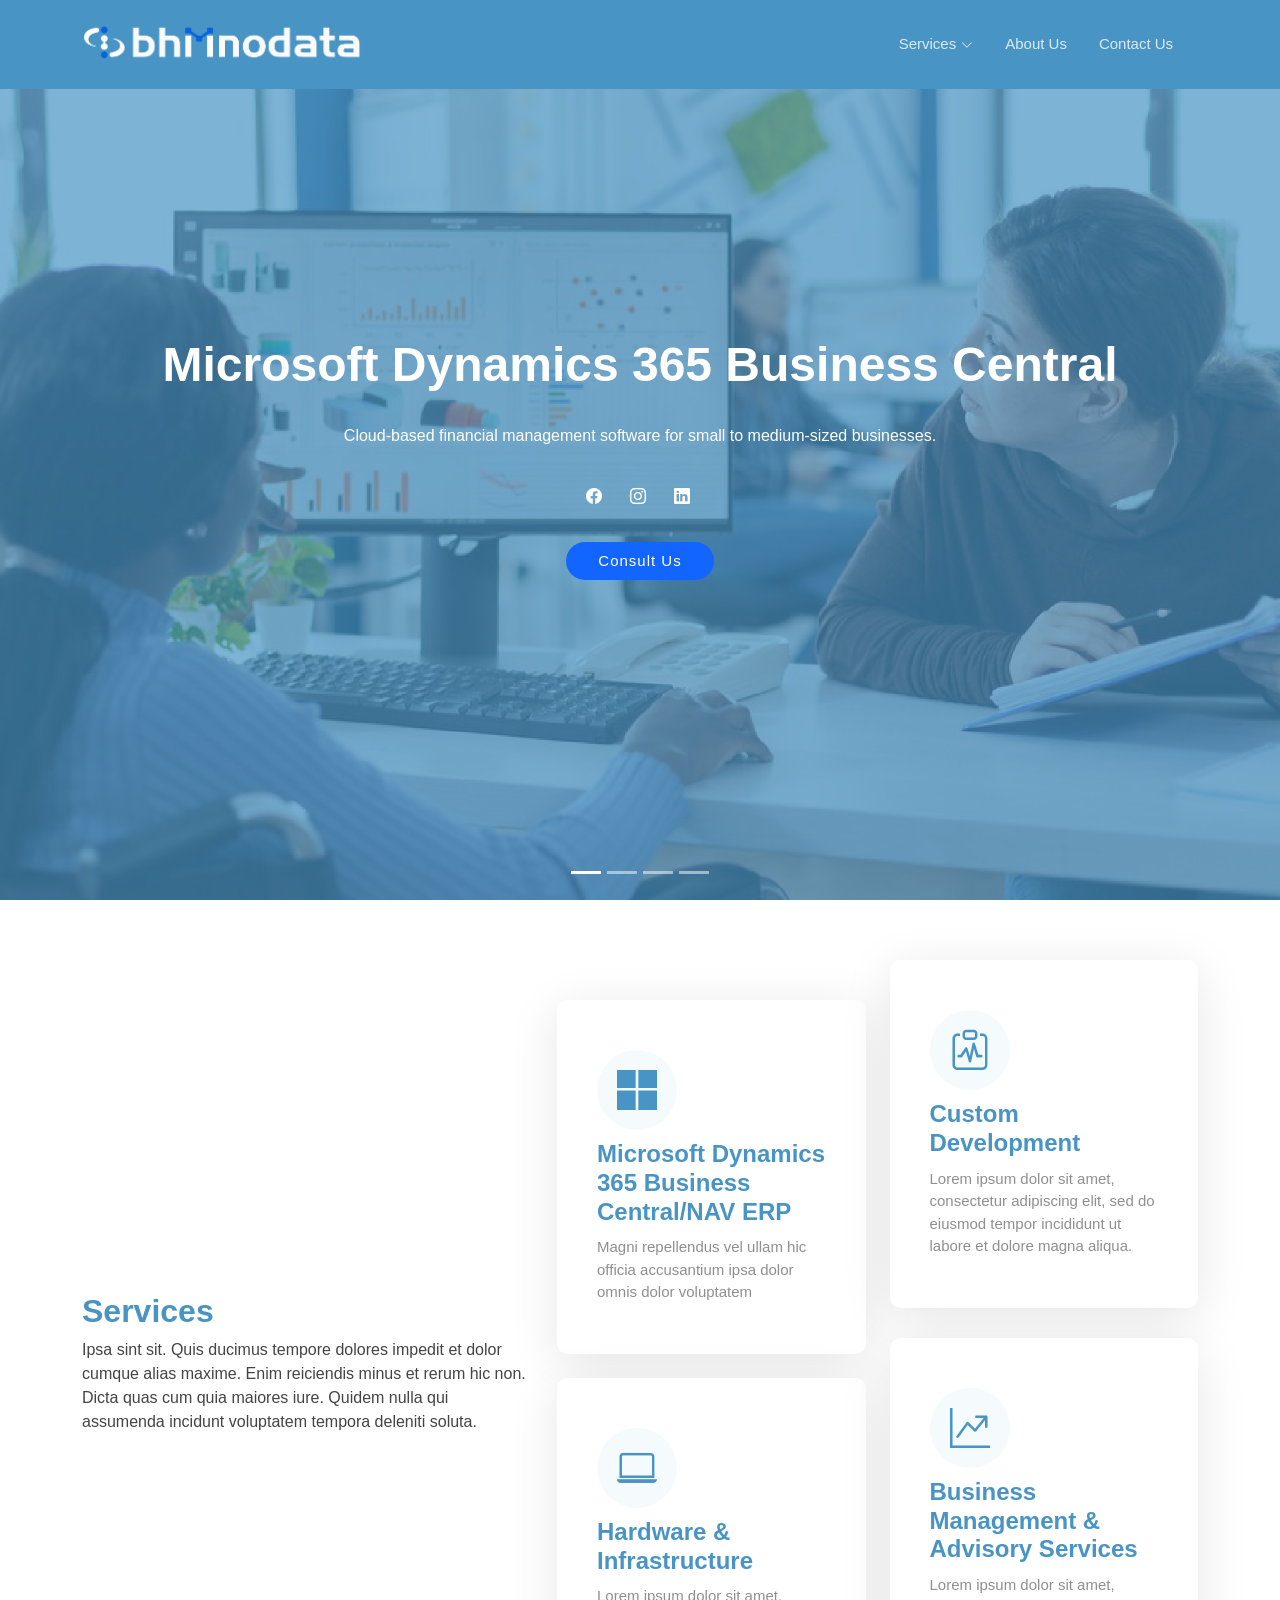
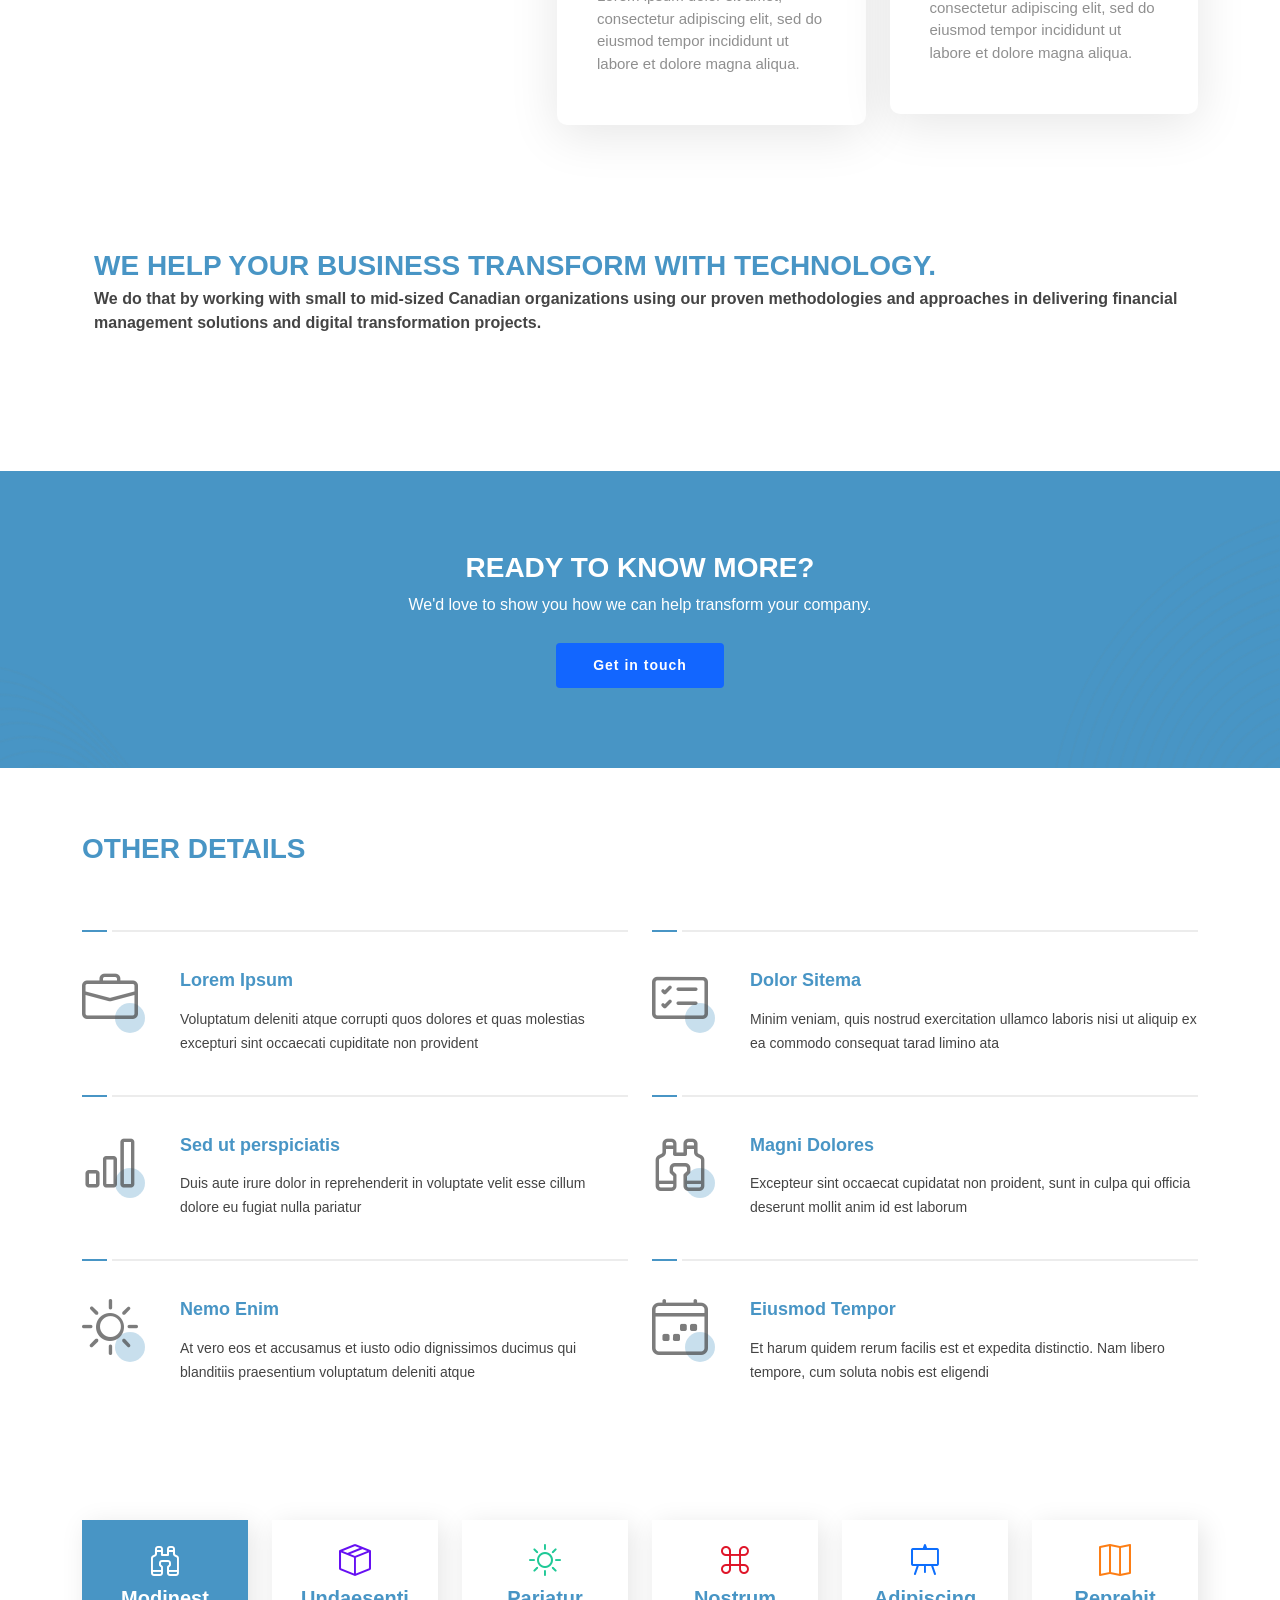
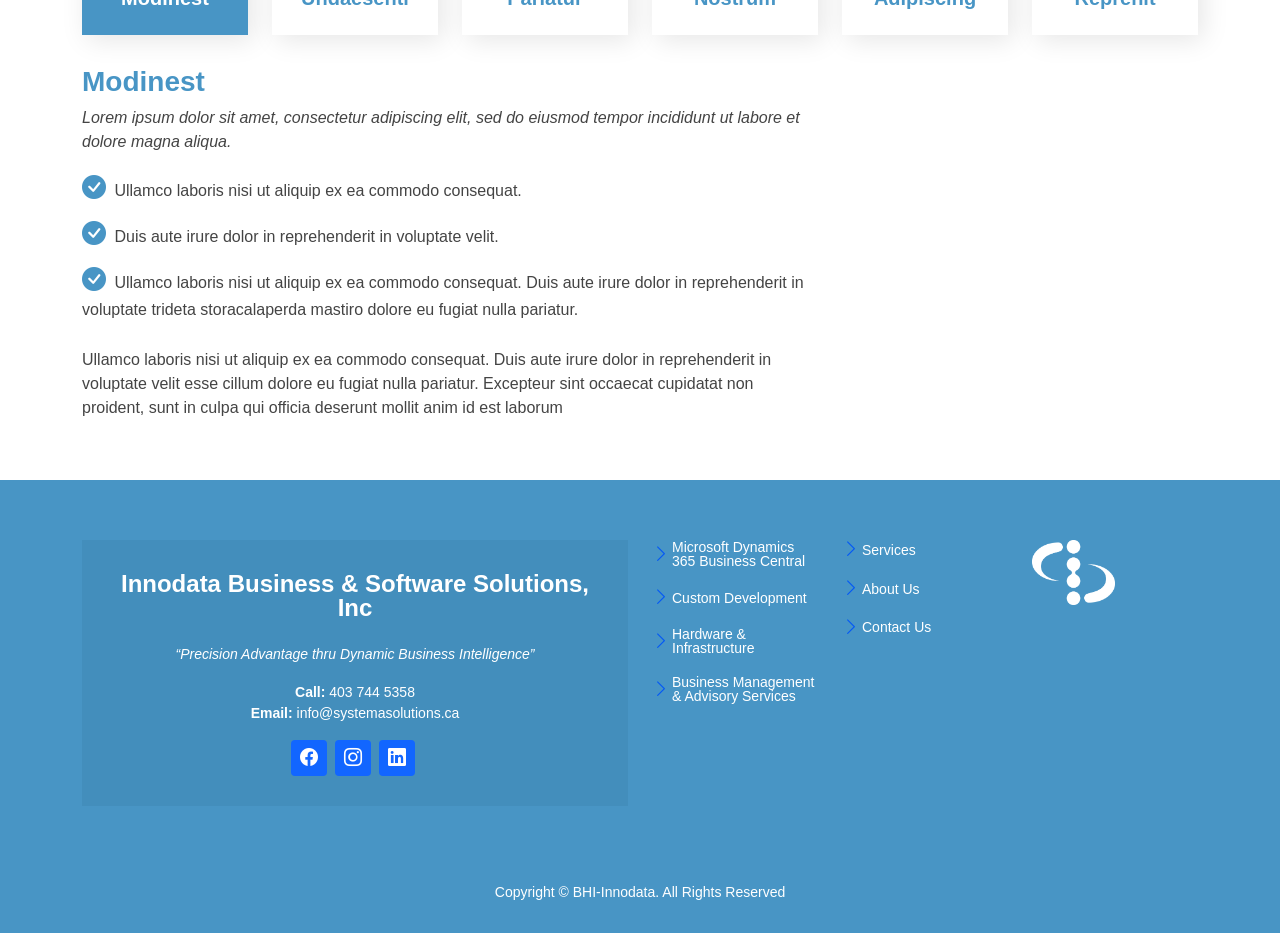
==== index.html @ 9b9768c5 "commit changes" ====
<!DOCTYPE html>
<html lang="en">

<head>
  <meta charset="utf-8" />
  <meta content="width=device-width, initial-scale=1.0" name="viewport" />
  <title>BHI-Innodata</title>
  <meta name="description" content="" />
  <meta name="keywords" content="" />
  <link href="assets/img/bhi-logo-only-HD.png" rel="icon" />
  <link href="assets/img/apple-touch-icon.png" rel="apple-touch-icon" />
  <link href="https://fonts.googleapis.com" rel="preconnect" />
  <link href="https://fonts.gstatic.com" rel="preconnect" crossorigin />
  <link
    href="https://fonts.googleapis.com/css2?family=Roboto:ital,wght@0,100;0,300;0,400;0,500;0,700;0,900;1,100;1,300;1,400;1,500;1,700;1,900&family=Poppins:ital,wght@0,100;0,200;0,300;0,400;0,500;0,600;0,700;0,800;0,900;1,100;1,200;1,300;1,400;1,500;1,600;1,700;1,800;1,900&family=Raleway:ital,wght@0,100;0,200;0,300;0,400;0,500;0,600;0,700;0,800;0,900;1,100;1,200;1,300;1,400;1,500;1,600;1,700;1,800;1,900&display=swap"
    rel="stylesheet" />
  <link href="assets/vendor/bootstrap/css/bootstrap.min.css" rel="stylesheet" />
  <link href="assets/vendor/bootstrap-icons/bootstrap-icons.css" rel="stylesheet" />
  <link href="assets/vendor/aos/aos.css" rel="stylesheet" />
  <link href="assets/vendor/glightbox/css/glightbox.min.css" rel="stylesheet" />
  <link href="assets/vendor/swiper/swiper-bundle.min.css" rel="stylesheet" />
  <link id="mainStylesheet" href="assets/css/mainv4.css?v1.0" rel="stylesheet" />
  <link href="assets/css/other.css?v1.0" rel="stylesheet" />
</head>

<body class="index-page">
  <header id="header" class="header d-flex align-items-center fixed-top">
    <div class="container-fluid container-xl position-relative d-flex align-items-center justify-content-between">
      <a href="index.html" class="logo d-flex align-items-center">
        <!-- Uncomment the line below if you also wish to use an image logo -->
        <img id="mainLogo" src="assets/img/bhi-logoHDv1.1.png" alt="" width="35%" /> </a>
      <nav id="navmenu" class="navmenu">
        <ul>
          <li class="dropdown">
            <a href="#"><span>Services</span>
              <i class="bi bi-chevron-down toggle-dropdown"></i></a>
            <ul>
              <li>
                <a href="mdbc.html">Microsoft Dynamics 365 Business Central/NAV ERP</a>
              </li>
              <li><a href="cd.html">Custom Development</a></li>
              <li><a href="hi.html">Hardware & Infrastructure</a></li>
              <li>
                <a href="bmas.html">Business Management & Advisory Services</a>
              </li>
            </ul>
          </li>

          <li>
            <a class="nav-link nav-text" href="aboutus.html">About Us</a>
          </li>
          <li>
            <a class="nav-link nav-text" href="contactus.html">Contact Us</a>
          </li>


          <select id="versionLogo" style="margin-top: 10px;" class="d-none">
            <option value="v1">v1</option>
            <option value="v2">v2</option>
            <option value="v3">v3</option>
            <option value="v4">v4</option>
          </select>&nbsp;&nbsp;

          <ul id="switcher" class="d-none">
            <li id="" class="1">1</li>
            <li id="" class="2">2</li>
            <li id="" class="3">3</li>
            <li id="" class="4">4</li>
          </ul>


        </ul>
        <i class="mobile-nav-toggle d-xl-none bi bi-list"></i>
      </nav>
    </div>
  </header>

  <main class="main">

    <section id="hero" class="hero section dark-background">

      <div id="hero-carousel" class="carousel slide carousel-fade" data-bs-ride="carousel" data-bs-pause="false"
        data-bs-interval="3000">

        <div class="carousel-item active">
          <img src="assets/img/hero-carousel/hero-carousel-1.jpg" alt="">
          <div class="carousel-container">
            <h2>Microsoft Dynamics 365 Business Central</h2>
            <p> Cloud-based financial management software for small to medium-sized businesses.</p>
            <div class="social-links mb-3 mt-3">
              <a href="#" class="facebook"><i class="bi bi-facebook"></i></a>
              <a href="#" class="instagram"><i class="bi bi-instagram"></i></a>
              <a href="#" class="linkedin"><i class="bi bi-linkedin"></i></a>
            </div>
            <a href="contactus.html?subject=Microsoft Dynamics 365 Business Central" class="btn-get-started">Consult
              Us</a>
          </div>
        </div><!-- End Carousel Item -->

        <div class="carousel-item">
          <img src="assets/img/hero-carousel/hero-carousel-2.jpg" alt="">
          <div class="carousel-container">
            <h2>Custom Development</h2>
            <p>Voluptatum deleniti atque corrupti quos dolores et quas molestias excepturi sint
              occaecati cupiditate non provident</p>
            <div class="social-links mb-3 mt-3">
              <a href="#" class="facebook"><i class="bi bi-facebook"></i></a>
              <a href="#" class="instagram"><i class="bi bi-instagram"></i></a>
              <a href="#" class="linkedin"><i class="bi bi-linkedin"></i></a>
            </div>
            <a href="contactus.html?subject=Custom Development" class="btn-get-started">Consult
              Us</a>
          </div>
        </div><!-- End Carousel Item -->

        <div class="carousel-item ">
          <img src="assets/img/hero-carousel/hero-carousel-3.jpg" alt="">
          <div class="carousel-container">
            <h2>Hardware & Infrastructure</h2>
            <p>Voluptatum deleniti atque corrupti quos dolores et quas molestias excepturi sint
              occaecati cupiditate non provident</p>
            <div class="social-links mb-3 mt-3">
              <a href="#" class="facebook"><i class="bi bi-facebook"></i></a>
              <a href="#" class="instagram"><i class="bi bi-instagram"></i></a>
              <a href="#" class="linkedin"><i class="bi bi-linkedin"></i></a>
            </div>
            <a href="contactus.html?subject=Hardware and Infrastructure" class="btn-get-started">Consult
              Us</a>
          </div>
        </div><!-- End Carousel Item -->


        <div class="carousel-item">
          <img src="assets/img/hero-carousel/hero-carousel-4.jpg" alt="">
          <div class="carousel-container">
            <h2>Business Management & Advisory Services</h2>
            <p>Voluptatum deleniti atque corrupti quos dolores et quas molestias excepturi sint
              occaecati cupiditate non provident</p>
            <div class="social-links mb-3 mt-3">
              <a href="#" class="facebook"><i class="bi bi-facebook"></i></a>
              <a href="#" class="instagram"><i class="bi bi-instagram"></i></a>
              <a href="#" class="linkedin"><i class="bi bi-linkedin"></i></a>
            </div>
            <a href="contactus.html?subject=Business Management and Advisory Services" class="btn-get-started">Consult
              Us</a>
          </div>
        </div><!-- End Carousel Item -->


        <ol class="carousel-indicators"></ol>

      </div>

    </section>

    <!-- About Section -->
    <section id="about" class="about section">
      <div class="container" data-aos="fade-up" data-aos-delay="100">
        <div class="row align-items-xl-center gy-5">
          <div class="col-xl-5 content">
            <h2>Services</h2>
            <p>
              Ipsa sint sit. Quis ducimus tempore dolores impedit et dolor
              cumque alias maxime. Enim reiciendis minus et rerum hic non.
              Dicta quas cum quia maiores iure. Quidem nulla qui assumenda
              incidunt voluptatem tempora deleniti soluta.
            </p>
          </div>

          <div class="col-xl-7">
            <div class="row gy-4 icon-boxes">
              <div class="col-md-6 icon-b-h" data-aos="fade-up" data-aos-delay="200">
                <a href="mdbc.html" style="cursor: pointer;">
                  <div class="icon-box">
                    <i class="bi bi-microsoft"></i>
                    <h3>Microsoft Dynamics 365 Business Central/NAV ERP</h3>
                    <p>
                      Magni repellendus vel ullam hic officia accusantium ipsa
                      dolor omnis dolor voluptatem
                    </p>
                  </div>
                </a>
              </div>
              <!-- End Icon Box -->

              <div class="col-md-6" data-aos="fade-up" data-aos-delay="300">
                <a href="cd.html" style="cursor: pointer">
                  <div class="icon-box">
                    <i class="bi bi-clipboard-pulse"></i>
                    <h3>Custom Development</h3>
                    <p>
                      Lorem ipsum dolor sit amet, consectetur adipiscing elit,
                      sed do eiusmod tempor incididunt ut labore et dolore
                      magna aliqua.
                    </p>
                  </div>
                </a>
              </div>
              <!-- End Icon Box -->

              <div class="col-md-6" data-aos="fade-up" data-aos-delay="400">
                <a href="hi.html" style="cursor: pointer">
                  <div class="icon-box">
                    <i class="bi bi-laptop"></i>
                    <h3>Hardware & Infrastructure</h3>
                    <p>
                      Lorem ipsum dolor sit amet, consectetur adipiscing elit,
                      sed do eiusmod tempor incididunt ut labore et dolore
                      magna aliqua.
                    </p>
                  </div>
                </a>
              </div>
              <!-- End Icon Box -->

              <div class="col-md-6" data-aos="fade-up" data-aos-delay="500">
                <a href="bmas.html" style="cursor: pointer;background-color: red !important;">
                  <div class="icon-box">
                    <i class="bi bi-graph-up-arrow"></i>
                    <h3>Business Management & Advisory Services</h3>
                    <p>
                      Lorem ipsum dolor sit amet, consectetur adipiscing elit,
                      sed do eiusmod tempor incididunt ut labore et dolore
                      magna aliqua.
                    </p>
                  </div>
                </a>
              </div>
              <!-- End Icon Box -->
            </div>
          </div>
        </div>
      </div>
    </section>
    <!-- /About Section -->

    <section id="services" class="services">
      <div class="container" data-aos="fade-up">
        <div class="container section-title" data-aos="fade-up">
          <div>
            <span class="description-title">WE HELP YOUR BUSINESS TRANSFORM WITH TECHNOLOGY.</span>
          </div>
          <p>
            We do that by working with small to mid-sized Canadian
            organizations using our proven methodologies and approaches in
            delivering financial management solutions and digital
            transformation projects.
          </p>
        </div>

      </div>
    </section>

    <!-- Details Section -->
    <section id="details" class="details section d-none">
      <!-- Section Title -->
      <div class="container section-title" data-aos="fade-up">
        <h2>Details</h2>
        <div>
          <span>Check Our</span>
          <span class="description-title">Details</span>
        </div>
      </div>
      <!-- End Section Title -->

      <div class="container">
        <div class="row gy-4 align-items-center features-item">
          <div class="col-md-5 d-flex align-items-center" data-aos="zoom-out" data-aos-delay="100">
            <img src="assets/img/details-1.png" class="img-fluid" alt="" />
          </div>
          <div class="col-md-7" data-aos="fade-up" data-aos-delay="100">
            <h3>
              Voluptatem dignissimos provident quasi corporis voluptates sit
              assumenda.
            </h3>
            <p class="fst-italic">
              Lorem ipsum dolor sit amet, consectetur adipiscing elit, sed do
              eiusmod tempor incididunt ut labore et dolore magna aliqua.
            </p>
            <ul>
              <li>
                <i class="bi bi-check"></i><span>
                  Ullamco laboris nisi ut aliquip ex ea commodo
                  consequat.</span>
              </li>
              <li>
                <i class="bi bi-check"></i>
                <span>Duis aute irure dolor in reprehenderit in voluptate
                  velit.</span>
              </li>
              <li>
                <i class="bi bi-check"></i>
                <span>Ullam est qui quos consequatur eos accusamus.</span>
              </li>
            </ul>
          </div>
        </div>
        <!-- Features Item -->

        <div class="row gy-4 align-items-center features-item">
          <div class="col-md-5 order-1 order-md-2 d-flex align-items-center" data-aos="zoom-out" data-aos-delay="200">
            <img src="assets/img/details-2.png" class="img-fluid" alt="" />
          </div>
          <div class="col-md-7 order-2 order-md-1" data-aos="fade-up" data-aos-delay="200">
            <h3>Corporis temporibus maiores provident</h3>
            <p class="fst-italic">
              Lorem ipsum dolor sit amet, consectetur adipiscing elit, sed do
              eiusmod tempor incididunt ut labore et dolore magna aliqua.
            </p>
            <p>
              Ullamco laboris nisi ut aliquip ex ea commodo consequat. Duis
              aute irure dolor in reprehenderit in voluptate velit esse cillum
              dolore eu fugiat nulla pariatur. Excepteur sint occaecat
              cupidatat non proident, sunt in culpa qui officia deserunt
              mollit anim id est laborum
            </p>
          </div>
        </div>
        <!-- Features Item -->

        <div class="row gy-4 align-items-center features-item">
          <div class="col-md-5 d-flex align-items-center" data-aos="zoom-out">
            <img src="assets/img/details-3.png" class="img-fluid" alt="" />
          </div>
          <div class="col-md-7" data-aos="fade-up">
            <h3>
              Sunt consequatur ad ut est nulla consectetur reiciendis animi
              voluptas
            </h3>
            <p>
              Cupiditate placeat cupiditate placeat est ipsam culpa. Delectus
              quia minima quod. Sunt saepe odit aut quia voluptatem hic
              voluptas dolor doloremque.
            </p>
            <ul>
              <li>
                <i class="bi bi-check"></i>
                <span>Ullamco laboris nisi ut aliquip ex ea commodo
                  consequat.</span>
              </li>
              <li>
                <i class="bi bi-check"></i><span>
                  Duis aute irure dolor in reprehenderit in voluptate
                  velit.</span>
              </li>
              <li>
                <i class="bi bi-check"></i>
                <span>Facilis ut et voluptatem aperiam. Autem soluta ad
                  fugiat</span>.
              </li>
            </ul>
          </div>
        </div>
        <!-- Features Item -->

        <div class="row gy-4 align-items-center features-item">
          <div class="col-md-5 order-1 order-md-2 d-flex align-items-center" data-aos="zoom-out">
            <img src="assets/img/details-4.png" class="img-fluid" alt="" />
          </div>
          <div class="col-md-7 order-2 order-md-1" data-aos="fade-up">
            <h3>
              Quas et necessitatibus eaque impedit ipsum animi consequatur
              incidunt in
            </h3>
            <p class="fst-italic">
              Lorem ipsum dolor sit amet, consectetur adipiscing elit, sed do
              eiusmod tempor incididunt ut labore et dolore magna aliqua.
            </p>
            <p>
              Ullamco laboris nisi ut aliquip ex ea commodo consequat. Duis
              aute irure dolor in reprehenderit in voluptate velit esse cillum
              dolore eu fugiat nulla pariatur. Excepteur sint occaecat
              cupidatat non proident, sunt in culpa qui officia deserunt
              mollit anim id est laborum
            </p>
          </div>
        </div>
        <!-- Features Item -->
      </div>
    </section>
    <!-- /Details Section -->

    <section id="cta" class="cta">
      <div class="container cta-bg" data-aos="zoom-in">
        <div class="text-center">
          <h3>READY TO KNOW MORE?</h3>
          <p>We'd love to show you how we can help transform your company.</p>
          <a class="cta-btn" href="#">Get in touch</a>
        </div>
      </div>
    </section>

    <!-- Services Section -->
    <section id="services" class="services section">

      <div class="container section-title" data-aos="fade-up">
        <div>
          <span class="description-title">Other Details</span>
        </div>
      </div>

      <div class="container">

        <div class="row gy-4">

          <div class="col-lg-6 " data-aos="fade-up" data-aos-delay="100">
            <div class="service-item d-flex">
              <div class="icon flex-shrink-0"><i class="bi bi-briefcase"></i></div>
              <div>
                <h4 class="title"><a href="services-details.html" class="stretched-link">Lorem Ipsum</a></h4>
                <p class="description">Voluptatum deleniti atque corrupti quos dolores et quas molestias excepturi sint
                  occaecati cupiditate non provident</p>
              </div>
            </div>
          </div>
          <!-- End Service Item -->

          <div class="col-lg-6 " data-aos="fade-up" data-aos-delay="200">
            <div class="service-item d-flex">
              <div class="icon flex-shrink-0"><i class="bi bi-card-checklist"></i></div>
              <div>
                <h4 class="title"><a href="services-details.html" class="stretched-link">Dolor Sitema</a></h4>
                <p class="description">Minim veniam, quis nostrud exercitation ullamco laboris nisi ut aliquip ex ea
                  commodo consequat tarad limino ata</p>
              </div>
            </div>
          </div><!-- End Service Item -->

          <div class="col-lg-6 " data-aos="fade-up" data-aos-delay="300">
            <div class="service-item d-flex">
              <div class="icon flex-shrink-0"><i class="bi bi-bar-chart"></i></div>
              <div>
                <h4 class="title"><a href="services-details.html" class="stretched-link">Sed ut perspiciatis</a></h4>
                <p class="description">Duis aute irure dolor in reprehenderit in voluptate velit esse cillum dolore eu
                  fugiat nulla pariatur</p>
              </div>
            </div>
          </div><!-- End Service Item -->

          <div class="col-lg-6 " data-aos="fade-up" data-aos-delay="400">
            <div class="service-item d-flex">
              <div class="icon flex-shrink-0"><i class="bi bi-binoculars"></i></div>
              <div>
                <h4 class="title"><a href="services-details.html" class="stretched-link">Magni Dolores</a></h4>
                <p class="description">Excepteur sint occaecat cupidatat non proident, sunt in culpa qui officia
                  deserunt mollit anim id est laborum</p>
              </div>
            </div>
          </div><!-- End Service Item -->

          <div class="col-lg-6 " data-aos="fade-up" data-aos-delay="500">
            <div class="service-item d-flex">
              <div class="icon flex-shrink-0"><i class="bi bi-brightness-high"></i></div>
              <div>
                <h4 class="title"><a href="services-details.html" class="stretched-link">Nemo Enim</a></h4>
                <p class="description">At vero eos et accusamus et iusto odio dignissimos ducimus qui blanditiis
                  praesentium voluptatum deleniti atque</p>
              </div>
            </div>
          </div><!-- End Service Item -->

          <div class="col-lg-6 " data-aos="fade-up" data-aos-delay="600">
            <div class="service-item d-flex">
              <div class="icon flex-shrink-0"><i class="bi bi-calendar4-week"></i></div>
              <div>
                <h4 class="title"><a href="services-details.html" class="stretched-link">Eiusmod Tempor</a></h4>
                <p class="description">Et harum quidem rerum facilis est et expedita distinctio. Nam libero tempore, cum
                  soluta nobis est eligendi</p>
              </div>
            </div>
          </div><!-- End Service Item -->

        </div>

      </div>

    </section><!-- /Services Section -->

    <section id="features" class="features section">

      <div class="container" data-aos="fade-up">

        <ul class="nav nav-tabs row gy-4 d-flex">

          <li class="nav-item col-6 col-md-4 col-lg-2">
            <a class="nav-link active show" data-bs-toggle="tab" data-bs-target="#features-tab-1">
              <i class="bi bi-binoculars" style="color: #0dcaf0;"></i>
              <h4>Modinest</h4>
            </a>
          </li><!-- End Tab 1 Nav -->

          <li class="nav-item col-6 col-md-4 col-lg-2">
            <a class="nav-link" data-bs-toggle="tab" data-bs-target="#features-tab-2">
              <i class="bi bi-box-seam" style="color: #6610f2;"></i>
              <h4>Undaesenti</h4>
            </a>
          </li><!-- End Tab 2 Nav -->

          <li class="nav-item col-6 col-md-4 col-lg-2">
            <a class="nav-link" data-bs-toggle="tab" data-bs-target="#features-tab-3">
              <i class="bi bi-brightness-high" style="color: #20c997;"></i>
              <h4>Pariatur</h4>
            </a>
          </li><!-- End Tab 3 Nav -->

          <li class="nav-item col-6 col-md-4 col-lg-2">
            <a class="nav-link" data-bs-toggle="tab" data-bs-target="#features-tab-4">
              <i class="bi bi-command" style="color: #df1529;"></i>
              <h4>Nostrum</h4>
            </a>
          </li><!-- End Tab 4 Nav -->

          <li class="nav-item col-6 col-md-4 col-lg-2">
            <a class="nav-link" data-bs-toggle="tab" data-bs-target="#features-tab-5">
              <i class="bi bi-easel" style="color: #0d6efd;"></i>
              <h4>Adipiscing</h4>
            </a>
          </li><!-- End Tab 5 Nav -->

          <li class="nav-item col-6 col-md-4 col-lg-2">
            <a class="nav-link" data-bs-toggle="tab" data-bs-target="#features-tab-6">
              <i class="bi bi-map" style="color: #fd7e14;"></i>
              <h4>Reprehit</h4>
            </a>
          </li><!-- End Tab 6 Nav -->

        </ul>

        <div class="tab-content">

          <div class="tab-pane fade active show" id="features-tab-1">
            <div class="row gy-4">
              <div class="col-lg-8 order-2 order-lg-1" data-aos="fade-up" data-aos-delay="100">
                <h3>Modinest</h3>
                <p class="fst-italic">
                  Lorem ipsum dolor sit amet, consectetur adipiscing elit, sed do eiusmod tempor incididunt ut labore et
                  dolore
                  magna aliqua.
                </p>
                <ul>
                  <li><i class="bi bi-check-circle-fill"></i> Ullamco laboris nisi ut aliquip ex ea commodo consequat.
                  </li>
                  <li><i class="bi bi-check-circle-fill"></i> Duis aute irure dolor in reprehenderit in voluptate velit.
                  </li>
                  <li><i class="bi bi-check-circle-fill"></i> Ullamco laboris nisi ut aliquip ex ea commodo consequat.
                    Duis aute irure dolor in reprehenderit in voluptate trideta storacalaperda mastiro dolore eu fugiat
                    nulla pariatur.</li>
                </ul>
                <p>
                  Ullamco laboris nisi ut aliquip ex ea commodo consequat. Duis aute irure dolor in reprehenderit in
                  voluptate
                  velit esse cillum dolore eu fugiat nulla pariatur. Excepteur sint occaecat cupidatat non proident,
                  sunt in
                  culpa qui officia deserunt mollit anim id est laborum
                </p>
              </div>
              <div class="col-lg-4 order-1 order-lg-2 text-center" data-aos="fade-up" data-aos-delay="200">
                <img src="assets/img/features-1.svg" alt="" class="img-fluid">
              </div>
            </div>
          </div><!-- End Tab Content 1 -->

          <div class="tab-pane fade" id="features-tab-2">
            <div class="row gy-4">
              <div class="col-lg-8 order-2 order-lg-1">
                <h3>Undaesenti</h3>
                <p>
                  Ullamco laboris nisi ut aliquip ex ea commodo consequat. Duis aute irure dolor in reprehenderit in
                  voluptate
                  velit esse cillum dolore eu fugiat nulla pariatur. Excepteur sint occaecat cupidatat non proident,
                  sunt in
                  culpa qui officia deserunt mollit anim id est laborum
                </p>
                <p class="fst-italic">
                  Lorem ipsum dolor sit amet, consectetur adipiscing elit, sed do eiusmod tempor incididunt ut labore et
                  dolore
                  magna aliqua.
                </p>
                <ul>
                  <li><i class="bi bi-check-circle-fill"></i> Ullamco laboris nisi ut aliquip ex ea commodo consequat.
                  </li>
                  <li><i class="bi bi-check-circle-fill"></i> Duis aute irure dolor in reprehenderit in voluptate velit.
                  </li>
                  <li><i class="bi bi-check-circle-fill"></i> Provident mollitia neque rerum asperiores dolores quos qui
                    a. Ipsum neque dolor voluptate nisi sed.</li>
                  <li><i class="bi bi-check-circle-fill"></i> Ullamco laboris nisi ut aliquip ex ea commodo consequat.
                    Duis aute irure dolor in reprehenderit in voluptate trideta storacalaperda mastiro dolore eu fugiat
                    nulla pariatur.</li>
                </ul>
              </div>
              <div class="col-lg-4 order-1 order-lg-2 text-center">
                <img src="assets/img/features-2.svg" alt="" class="img-fluid">
              </div>
            </div>
          </div><!-- End Tab Content 2 -->

          <div class="tab-pane fade" id="features-tab-3">
            <div class="row gy-4">
              <div class="col-lg-8 order-2 order-lg-1">
                <h3>Pariatur</h3>
                <p>
                  Ullamco laboris nisi ut aliquip ex ea commodo consequat. Duis aute irure dolor in reprehenderit in
                  voluptate
                  velit esse cillum dolore eu fugiat nulla pariatur. Excepteur sint occaecat cupidatat non proident,
                  sunt in
                  culpa qui officia deserunt mollit anim id est laborum
                </p>
                <ul>
                  <li><i class="bi bi-check-circle-fill"></i> Ullamco laboris nisi ut aliquip ex ea commodo consequat.
                  </li>
                  <li><i class="bi bi-check-circle-fill"></i> Duis aute irure dolor in reprehenderit in voluptate velit.
                  </li>
                  <li><i class="bi bi-check-circle-fill"></i> Provident mollitia neque rerum asperiores dolores quos qui
                    a. Ipsum neque dolor voluptate nisi sed.</li>
                </ul>
                <p class="fst-italic">
                  Lorem ipsum dolor sit amet, consectetur adipiscing elit, sed do eiusmod tempor incididunt ut labore et
                  dolore
                  magna aliqua.
                </p>
              </div>
              <div class="col-lg-4 order-1 order-lg-2 text-center">
                <img src="assets/img/features-3.svg" alt="" class="img-fluid">
              </div>
            </div>
          </div><!-- End Tab Content 3 -->

          <div class="tab-pane fade" id="features-tab-4">
            <div class="row gy-4">
              <div class="col-lg-8 order-2 order-lg-1">
                <h3>Nostrum</h3>
                <p>
                  Ullamco laboris nisi ut aliquip ex ea commodo consequat. Duis aute irure dolor in reprehenderit in
                  voluptate
                  velit esse cillum dolore eu fugiat nulla pariatur. Excepteur sint occaecat cupidatat non proident,
                  sunt in
                  culpa qui officia deserunt mollit anim id est laborum
                </p>
                <p class="fst-italic">
                  Lorem ipsum dolor sit amet, consectetur adipiscing elit, sed do eiusmod tempor incididunt ut labore et
                  dolore
                  magna aliqua.
                </p>
                <ul>
                  <li><i class="bi bi-check-circle-fill"></i> Ullamco laboris nisi ut aliquip ex ea commodo consequat.
                  </li>
                  <li><i class="bi bi-check-circle-fill"></i> Duis aute irure dolor in reprehenderit in voluptate velit.
                  </li>
                  <li><i class="bi bi-check-circle-fill"></i> Ullamco laboris nisi ut aliquip ex ea commodo consequat.
                    Duis aute irure dolor in reprehenderit in voluptate trideta storacalaperda mastiro dolore eu fugiat
                    nulla pariatur.</li>
                </ul>
              </div>
              <div class="col-lg-4 order-1 order-lg-2 text-center">
                <img src="assets/img/features-4.svg" alt="" class="img-fluid">
              </div>
            </div>
          </div><!-- End Tab Content 4 -->

          <div class="tab-pane fade" id="features-tab-5">
            <div class="row gy-4">
              <div class="col-lg-8 order-2 order-lg-1">
                <h3>Adipiscing</h3>
                <p>
                  Ullamco laboris nisi ut aliquip ex ea commodo consequat. Duis aute irure dolor in reprehenderit in
                  voluptate
                  velit esse cillum dolore eu fugiat nulla pariatur. Excepteur sint occaecat cupidatat non proident,
                  sunt in
                  culpa qui officia deserunt mollit anim id est laborum
                </p>
                <p class="fst-italic">
                  Lorem ipsum dolor sit amet, consectetur adipiscing elit, sed do eiusmod tempor incididunt ut labore et
                  dolore
                  magna aliqua.
                </p>
                <ul>
                  <li><i class="bi bi-check-circle-fill"></i> Ullamco laboris nisi ut aliquip ex ea commodo consequat.
                  </li>
                  <li><i class="bi bi-check-circle-fill"></i> Duis aute irure dolor in reprehenderit in voluptate velit.
                  </li>
                  <li><i class="bi bi-check-circle-fill"></i> Ullamco laboris nisi ut aliquip ex ea commodo consequat.
                    Duis aute irure dolor in reprehenderit in voluptate trideta storacalaperda mastiro dolore eu fugiat
                    nulla pariatur.</li>
                </ul>
              </div>
              <div class="col-lg-4 order-1 order-lg-2 text-center">
                <img src="assets/img/features-5.svg" alt="" class="img-fluid">
              </div>
            </div>
          </div><!-- End Tab Content 5 -->

          <div class="tab-pane fade" id="features-tab-6">
            <div class="row gy-4">
              <div class="col-lg-8 order-2 order-lg-1">
                <h3>Reprehit</h3>
                <p>
                  Ullamco laboris nisi ut aliquip ex ea commodo consequat. Duis aute irure dolor in reprehenderit in
                  voluptate
                  velit esse cillum dolore eu fugiat nulla pariatur. Excepteur sint occaecat cupidatat non proident,
                  sunt in
                  culpa qui officia deserunt mollit anim id est laborum
                </p>
                <p class="fst-italic">
                  Lorem ipsum dolor sit amet, consectetur adipiscing elit, sed do eiusmod tempor incididunt ut labore et
                  dolore
                  magna aliqua.
                </p>
                <ul>
                  <li><i class="bi bi-check-circle-fill"></i> Ullamco laboris nisi ut aliquip ex ea commodo consequat.
                  </li>
                  <li><i class="bi bi-check-circle-fill"></i> Duis aute irure dolor in reprehenderit in voluptate velit.
                  </li>
                  <li><i class="bi bi-check-circle-fill"></i> Ullamco laboris nisi ut aliquip ex ea commodo consequat.
                    Duis aute irure dolor in reprehenderit in voluptate trideta storacalaperda mastiro dolore eu fugiat
                    nulla pariatur.</li>
                </ul>
              </div>
              <div class="col-lg-4 order-1 order-lg-2 text-center">
                <img src="assets/img/features-6.svg" alt="" class="img-fluid">
              </div>
            </div>
          </div><!-- End Tab Content 6 -->

        </div>

      </div>

    </section>
  </main>
  <footer id="footer" class="footer dark-background">
    <div class="footer-top">
      <div class="container">
        <div class="row">

          <div class="col-lg-6 col-md-6">
            <div class="footer-info">
              <h3>Innodata Business & Software Solutions, Inc</h3>
              <p class="pb-3"><em>“Precision Advantage thru Dynamic Business Intelligence”</em></p>
              <!-- <p>
                  A108 Adam Street <br>
                  NY 535022, USA<br><br> -->
              <strong>Call:</strong> 403 744 5358<br>
              <strong>Email:</strong> info@systemasolutions.ca<br>
              </p>
              <div class="social-links mt-3">
                <!-- <a href="#" class="twitter"><i class="bi bi-twitter-x"></i></a> -->
                <a href="#" class="facebook"><i class="bi bi-facebook"></i></a>
                <a href="#" class="instagram"><i class="bi bi-instagram"></i></a>
                <!-- <a href="#" class="google-plus"><i class="bi bi-skype"></i></a> -->
                <a href="#" class="linkedin"><i class="bi bi-linkedin"></i></a>
              </div>
            </div>
          </div>

          <div class="col-lg-2 col-md-6 footer-links">

            <ul>
              <li><i class="bi bi-chevron-right"></i> <a href="#">Microsoft Dynamics 365 Business Central</a></li>
              <li><i class="bi bi-chevron-right"></i> <a href="#">Custom Development</a></li>
              <li><i class="bi bi-chevron-right"></i> <a href="#">Hardware & Infrastructure</a></li>
              <li><i class="bi bi-chevron-right"></i> <a href="#">Business Management & Advisory Services</a></li>
            </ul>
          </div>

          <div class="col-lg-2 col-md-6 footer-links">

            <ul>
              <li><i class="bi bi-chevron-right"></i> <a href="#">Services</a></li>
              <li><i class="bi bi-chevron-right"></i> <a href="#">About Us</a></li>
              <li><i class="bi bi-chevron-right"></i> <a href="#">Contact Us</a></li>
            </ul>
          </div>

          <div class="col-lg-2 col-md-6 footer-newsletter">
            <img src="assets/img/innologowhite.png" width="50%" />


          </div>

        </div>
      </div>
    </div>

    <div class="container">
      <div class="copyright">
        Copyright © BHI-Innodata<strong><span></span></strong>. All Rights Reserved
      </div>

    </div>
  </footer>

  <!-- Scroll Top -->
  <a href="#" id="scroll-top" class="scroll-top d-flex align-items-center justify-content-center"><i
      class="bi bi-arrow-up-short"></i></a>
  <!-- Preloader -->
  <div id="preloader"></div>
  <!-- Vendor JS Files -->
  <script src="assets/vendor/bootstrap/js/bootstrap.bundle.min.js"></script>
  <script src="assets/vendor/php-email-form/validate.js"></script>
  <script src="assets/vendor/aos/aos.js"></script>
  <script src="assets/vendor/glightbox/js/glightbox.min.js"></script>
  <script src="assets/vendor/purecounter/purecounter_vanilla.js"></script>
  <script src="assets/vendor/swiper/swiper-bundle.min.js"></script>
  <!-- Main JS File -->
  <script src="assets/js/main.js"></script>
  <script src="https://cdnjs.cloudflare.com/ajax/libs/jquery/3.7.1/jquery.min.js"
    integrity="sha512-v2CJ7UaYy4JwqLDIrZUI/4hqeoQieOmAZNXBeQyjo21dadnwR+8ZaIJVT8EE2iyI61OV8e6M8PP2/4hpQINQ/g=="
    crossorigin="anonymous" referrerpolicy="no-referrer"></script>
  <script>
    $(document).ready(function () {
      var versionSelVal = "v1";

      $('#versionLogo').on('change', function () {
        versionSelVal = $("#versionLogo").val();
      });
      $(".1").click(function () {
        $("#mainLogo").attr("src", "assets/img/inno" + versionSelVal + "/inno" + versionSelVal + ".0.png");

      });
      $(".2").click(function () {
        $("#mainLogo").attr("src", "assets/img/inno" + versionSelVal + "/inno" + versionSelVal + ".1.png");

      });
      $(".3").click(function () {
        $("#mainLogo").attr("src", "assets/img/inno" + versionSelVal + "/inno" + versionSelVal + ".2.png");
      });
      $(".4").click(function () {
        $("#mainLogo").attr("src", "assets/img/inno" + versionSelVal + "/inno" + versionSelVal + ".3.png");
      });
    });
  </script>
  <script> window.chtlConfig = { chatbotId: "4971539686" } </script>
  <script async data-id="4971539686" id="chatling-embed-script" type="text/javascript"
    src="https://chatling.ai/js/embed.js"></script>

</body>

</html>
---- assets/css/mainv4.css ----
body {
  font-family: "Cairo", "ArialRoundedMTBold", Arial, sans-serif !important;
}

/* Fonts */
:root {
  --default-font: "Cairo", "ArialRoundedMTBold", Arial, sans-serif;
  --heading-font: "Cairo", "ArialRoundedMTBold", Arial, sans-serif;
  --nav-font: "Cairo", "ArialRoundedMTBold", Arial, sans-serif;
}
/* Global Colors - The following color variables are used throughout the website. Updating them here will change the color scheme of the entire website */
:root {
  --background-color: #ffffff; /* Background color for the entire website, including individual sections 4895c5 4895c5 4895c5 01e9c99*/
  --default-color: #444444; /* Default color used for the majority of the text content across the entire website */
  --heading-color: #4895c5; /* Color for headings, subheadings and title throughout the website */
  --accent-color: #4895c5; /* Accent color that represents your brand on the website. It's used for buttons, links, and other elements that need to stand out */
  --surface-color: #ffffff; /* The surface color is used as a background of boxed elements within sections, such as cards, icon boxes, or other elements that require a visual separation from the global background. */
  --contrast-color: #ffffff; /* Contrast color for text, ensuring readability against backgrounds of accent, heading, or default colors. */
}

/* Nav Menu Colors - The following color variables are used specifically for the navigation menu. They are separate from the global colors to allow for more customization options */
:root {
  --nav-color: #ffffff; /* The default color of the main navmenu links */
  --nav-hover-color: #1266ff; /* Applied to main navmenu links when they are hovered over or active */
  --nav-mobile-background-color: #ffffff; /* Used as the background color for mobile navigation menu */
  --nav-dropdown-background-color: #ffffff; /* Used as the background color for dropdown items that appear when hovering over primary navigation items */
  --nav-dropdown-color: #444444; /* Used for navigation links of the dropdown items in the navigation menu. */
  --nav-dropdown-hover-color: #1266ff; /* Similar to --nav-hover-color, this color is applied to dropdown navigation links when they are hovered over. */
}

/*   background: linear-gradient(135deg, #6dd5ed, #428bb8);  Color Presets - These classes override global colors when applied to any section or element, providing reuse of the sam color scheme. */

.light-background {
  --background-color: #f4f5fe;
  --surface-color: #ffffff;
}

.dark-background {
  --background-color: #4895c5;
  --default-color: #ffffff;
  --heading-color: #ffffff;
  --surface-color: #4895c5;
  --contrast-color: #ffffff;
  background-image: url("../img/11.png");
  background-repeat: no-repeat;
  background-size: 100% auto;
}

.bg-inno2 {
  --background-color: #4895c5;
  --default-color: #ffffff;
  --heading-color: #ffffff;
  --surface-color: #4895c5;
  --contrast-color: #ffffff;
}

/* Smooth scroll */
:root {
  scroll-behavior: smooth;
}

/*--------------------------------------------------------------
# General Styling & Shared Classes
--------------------------------------------------------------*/
body {
  color: var(--default-color);
  background-color: var(--background-color);
  font-family: var(--default-font);
}

a {
  color: var(--accent-color);
  text-decoration: none;
  transition: 0.3s;
}

a:hover {
  color: color-mix(in srgb, var(--accent-color), transparent 25%);
  text-decoration: none;
}

h1,
h2,
h3,
h4,
h5,
h6 {
  color: var(--heading-color);
  font-family: var(--heading-font);
}

/* PHP Email Form Messages 
------------------------------*/
.php-email-form .error-message {
  display: none;
  background: #df1529;
  color: #ffffff;
  text-align: left;
  padding: 15px;
  margin-bottom: 24px;
  font-weight: 600;
}

.php-email-form .sent-message {
  display: none;
  color: #ffffff;
  background: #4895c5;
  text-align: center;
  padding: 15px;
  margin-bottom: 24px;
  font-weight: 600;
}

.php-email-form .loading {
  display: none;
  background: var(--surface-color);
  text-align: center;
  padding: 15px;
  margin-bottom: 24px;
}

.php-email-form .loading:before {
  content: "";
  display: inline-block;
  border-radius: 50%;
  width: 24px;
  height: 24px;
  margin: 0 10px -6px 0;
  border: 3px solid var(--accent-color);
  border-top-color: var(--surface-color);
  animation: php-email-form-loading 1s linear infinite;
}

@keyframes php-email-form-loading {
  0% {
    transform: rotate(0deg);
  }

  100% {
    transform: rotate(360deg);
  }
}

/*--------------------------------------------------------------
# Global Header
--------------------------------------------------------------*/
.header {
  --background-color: #4895c5;
  --default-color: #ffffff;
  --heading-color: #ffffff;
  color: var(--default-color);
  background-color: var(--background-color);
  padding: 15px 0;
  transition: all 0.5s;
  z-index: 997;
}

/* .header .logo {
  line-height: 1;
}

.header .logo img {
  max-height: 32px;
  margin-right: 8px;
} */

.header .logo h1 {
  font-size: 30px;
  margin: 0;
  font-weight: 700;
  color: var(--heading-color);
}

.scrolled .header {
  box-shadow: 0px 0 18px rgba(0, 0, 0, 0.1);
}

/* Global Header on Scroll
------------------------------*/
.scrolled .header {
  --background-color: #4895c5;
}

/*--------------------------------------------------------------
# Navigation Menu
--------------------------------------------------------------*/
/* Desktop Navigation */
@media (min-width: 1200px) {
  .navmenu {
    padding: 0;
  }

  .navmenu ul {
    margin: 0;
    padding: 0;
    display: flex;
    list-style: none;
    align-items: center;
  }

  .navmenu li {
    position: relative;
  }

  .navmenu > ul > li {
    white-space: nowrap;
    padding: 15px 14px;
  }

  .navmenu > ul > li:last-child {
    padding-right: 0;
  }

  .navmenu a,
  .navmenu a:focus {
    color: color-mix(in srgb, var(--nav-color), transparent 20%);
    font-size: 15px;
    padding: 0 2px;
    font-family: var(--nav-font);
    font-weight: 400;
    display: flex;
    align-items: center;
    justify-content: space-between;
    white-space: nowrap;
    transition: 0.3s;
    position: relative;
  }

  .navmenu a i,
  .navmenu a:focus i {
    font-size: 12px;
    line-height: 0;
    margin-left: 5px;
    transition: 0.3s;
  }

  .navmenu > ul > li > a:before {
    content: "";
    position: absolute;
    height: 2px;
    bottom: -6px;
    left: 0;
    background-color: var(--nav-hover-color);
    visibility: hidden;
    width: 0px;
    transition: all 0.3s ease-in-out 0s;
  }

  .navmenu a:hover:before,
  .navmenu li:hover > a:before,
  .navmenu .active:before {
    visibility: visible;
    width: 25px;
  }

  .navmenu li:hover > a,
  .navmenu .active,
  .navmenu .active:focus {
    color: var(--nav-color);
  }

  .navmenu .dropdown ul {
    margin: 0;
    padding: 10px 0;
    background: var(--nav-dropdown-background-color);
    display: block;
    position: absolute;
    visibility: hidden;
    left: -250px;
    top: 130%;
    opacity: 0;
    transition: 0.3s;
    border-radius: 4px;
    z-index: 99;
    box-shadow: 0px 0px 30px rgba(0, 0, 0, 0.1);
  }

  .navmenu .dropdown ul li {
    min-width: 200px;
  }

  .navmenu .dropdown ul a {
    padding: 10px 20px;
    font-size: 15px;
    text-transform: none;
    color: var(--nav-dropdown-color);
  }

  .navmenu .dropdown ul a i {
    font-size: 12px;
  }

  .navmenu .dropdown ul a:hover,
  .navmenu .dropdown ul .active:hover,
  .navmenu .dropdown ul li:hover > a {
    color: var(--nav-dropdown-hover-color);
  }

  .navmenu .dropdown:hover > ul {
    opacity: 1;
    top: 100%;
    visibility: visible;
  }

  .navmenu .dropdown .dropdown ul {
    top: 0;
    left: -90%;
    visibility: hidden;
  }

  .navmenu .dropdown .dropdown:hover > ul {
    opacity: 1;
    top: 0;
    left: -100%;
    visibility: visible;
  }
}

/* Mobile Navigation */

@media (max-width: 1199px) {
  .mobile-nav-toggle {
    color: var(--nav-color);
    font-size: 28px;
    line-height: 0;
    margin-right: 10px;
    cursor: pointer;
    transition: color 0.3s;
  }

  .navmenu {
    padding: 0;
    z-index: 9997;
  }

  .navmenu ul {
    display: none;
    list-style: none;
    position: absolute;
    inset: 60px 20px 20px 20px;
    padding: 10px 0;
    margin: 0;
    border-radius: 6px;
    background-color: var(--nav-mobile-background-color);
    border: 1px solid color-mix(in srgb, var(--default-color), transparent 90%);
    box-shadow: none;
    overflow-y: auto;
    transition: 0.3s;
    z-index: 9998;
  }

  .navmenu a,
  .navmenu a:focus {
    color: var(--nav-dropdown-color);
    padding: 10px 20px;
    font-family: var(--nav-font);
    font-size: 17px;
    font-weight: 500;
    display: flex;
    align-items: center;
    justify-content: space-between;
    white-space: nowrap;
    transition: 0.3s;
  }

  .navmenu a i,
  .navmenu a:focus i {
    font-size: 12px;
    line-height: 0;
    margin-left: 5px;
    width: 30px;
    height: 30px;
    display: flex;
    align-items: center;
    justify-content: center;
    border-radius: 50%;
    transition: 0.3s;
    background-color: color-mix(in srgb, var(--accent-color), transparent 90%);
  }

  .navmenu a i:hover,
  .navmenu a:focus i:hover {
    background-color: var(--accent-color);
    color: var(--contrast-color);
  }

  .navmenu a:hover,
  .navmenu .active,
  .navmenu .active:focus {
    color: var(--nav-dropdown-hover-color);
  }

  .navmenu .active i,
  .navmenu .active:focus i {
    background-color: var(--accent-color);
    color: var(--contrast-color);
    transform: rotate(180deg);
  }

  .navmenu .dropdown ul {
    position: static;
    display: none;
    z-index: 99;
    padding: 10px 0;
    margin: 10px 20px;
    background-color: var(--nav-dropdown-background-color);
    transition: all 0.5s ease-in-out;
  }

  .navmenu .dropdown ul ul {
    background-color: rgba(33, 37, 41, 0.1);
  }

  .navmenu .dropdown > .dropdown-active {
    display: block;
    background-color: rgba(33, 37, 41, 0.03);
  }

  .mobile-nav-active {
    overflow: hidden;
  }

  .mobile-nav-active .mobile-nav-toggle {
    color: #fff;
    position: absolute;
    font-size: 32px;
    top: 15px;
    right: 15px;
    margin-right: 0;
    z-index: 9999;
  }

  .mobile-nav-active .navmenu {
    position: fixed;
    overflow: hidden;
    inset: 0;
    background: rgba(33, 37, 41, 0.8);
    transition: 0.3s;
  }

  .mobile-nav-active .navmenu > ul {
    display: block;
  }

  .header .logo img {
    width: 60%;
  }
}

/*--------------------------------------------------------------
# Footer
--------------------------------------------------------------*/
#footer {
  background: #4895c5;
  padding: 0 0 30px 0;
  color: #fff;
  font-size: 14px;
}

#footer .footer-top {
  padding: 60px 0 30px 0;
}

#footer .footer-top .footer-info {
  margin-bottom: 15px;
  background: #438ebcea;
  /* border-top: 4px solid #00ff00 ; */
  text-align: center;
  padding: 30px 20px;
}

#footer .footer-top .footer-info h3 {
  font-size: 24px;
  margin: 0 0 20px 0;
  padding: 2px 0 2px 0;
  line-height: 1;
  font-weight: 700;
  color: #fff;
}

#footer .footer-top .footer-info p {
  font-size: 14px;
  line-height: 24px;
  margin-bottom: 0;
  font-family: "Cairo", "ArialRoundedMTBold", Arial, sans-serif !important;
}

#footer .footer-top .social-links a {
  font-size: 18px;
  display: inline-block;
  color: #fff;
  line-height: 1;
  padding: 8px 0;
  margin-right: 4px;
  border-radius: 4px;
  text-align: center;
  width: 36px;
  height: 36px;
  transition: 0.3s;
  background: #1266ff;
}

#footer .footer-top .social-links a:hover {
  color: #fff;
  background: #1266ff;
  text-decoration: none;
}

#footer .footer-top h4 {
  font-size: 16px;
  font-weight: 600;
  color: #fff;
  position: relative;
  padding-bottom: 12px;
}

#footer .footer-top .footer-links {
  margin-bottom: 30px;
}

#footer .footer-top .footer-links ul {
  list-style: none;
  padding: 0;
  margin: 0;
}

#footer .footer-top .footer-links ul i {
  padding-right: 2px;
  color: #0358f6;
  font-size: 18px;
  line-height: 1;
}

#footer .footer-top .footer-links ul li {
  padding: 10px 0;
  display: flex;
  align-items: center;
}

#footer .footer-top .footer-links ul li:first-child {
  padding-top: 0;
}

#footer .footer-top .footer-links ul a {
  color: #fff;
  transition: 0.3s;
  display: inline-block;
  line-height: 1;
}

#footer .footer-top .footer-links ul a:hover {
  color: #1266ff;
}

#footer .footer-top .footer-newsletter form {
  margin-top: 30px;
  background: #fff;
  padding: 6px 10px;
  position: relative;
  border-radius: 4px;
}

#footer .footer-top .footer-newsletter form input[type="email"] {
  border: 0;
  padding: 4px;
  width: calc(100% - 110px);
}

#footer .footer-top .footer-newsletter form input[type="submit"] {
  position: absolute;
  top: 0;
  right: -2px;
  bottom: 0;
  border: 0;
  background: none;
  font-size: 16px;
  padding: 0 20px 2px 20px;
  background: #4895c5;
  color: #fff;
  transition: 0.3s;
  border-radius: 0 4px 4px 0;
}

#footer .footer-top .footer-newsletter form input[type="submit"]:hover {
  background: #ef6445;
}

#footer .copyright {
  border-top: 1px solid #4895c5;
  text-align: center;
  padding-top: 30px;
}

#footer .credits {
  padding-top: 10px;
  text-align: center;
  font-size: 13px;
  color: #fff;
}
/*--------------------------------------------------------------
# Preloader
--------------------------------------------------------------*/
#preloader {
  position: fixed;
  inset: 0;
  z-index: 999999;
  overflow: hidden;
  background: var(--background-color);
  transition: all 0.6s ease-out;
}

#preloader:before {
  content: "";
  position: fixed;
  top: calc(50% - 30px);
  left: calc(50% - 30px);
  border: 6px solid #ffffff;
  border-color: var(--accent-color) transparent var(--accent-color) transparent;
  border-radius: 50%;
  width: 60px;
  height: 60px;
  animation: animate-preloader 1.5s linear infinite;
}

@keyframes animate-preloader {
  0% {
    transform: rotate(0deg);
  }

  100% {
    transform: rotate(360deg);
  }
}

/*--------------------------------------------------------------
# Scroll Top Button
--------------------------------------------------------------*/
.scroll-top {
  position: fixed;
  visibility: hidden;
  opacity: 0;
  right: 30px;
  bottom: 80px;

  z-index: 99999;

  width: 40px;
  height: 40px;
  border-radius: 4px;
  transition: all 0.4s;
}

.scroll-top i {
  font-size: 24px;
  color: #1266ff;
  line-height: 0;
}

.scroll-top:hover {
  /* background-color: color-mix(in srgb, var(--accent-color), transparent 20%); */
  color: var(--contrast-color);
}

.scroll-top.active {
  visibility: visible;
  opacity: 1;
}

/*--------------------------------------------------------------
# Disable aos animation delay on mobile devices
--------------------------------------------------------------*/
@media screen and (max-width: 768px) {
  [data-aos-delay] {
    transition-delay: 0 !important;
  }
}

/*--------------------------------------------------------------
# Global Page Titles & Breadcrumbs
--------------------------------------------------------------*/
.page-title {
  color: var(--default-color);
  background-color: var(--background-color);
  position: relative;
}

.page-title .heading {
  padding: 160px 0 80px 0;
  border-top: 1px solid
    color-mix(in srgb, var(--default-color), transparent 90%);
}

.page-title .heading h1 {
  font-size: 38px;
  font-weight: 700;
}

.page-title nav {
  background-color: color-mix(in srgb, var(--default-color), transparent 88%);
  padding: 20px 0;
}

.page-title nav ol {
  display: flex;
  flex-wrap: wrap;
  list-style: none;
  margin: 0;
  font-size: 16px;
  font-weight: 600;
}

.page-title nav ol li + li {
  padding-left: 10px;
}

.page-title nav ol li + li::before {
  content: "/";
  display: inline-block;
  padding-right: 10px;
  color: color-mix(in srgb, var(--default-color), transparent 70%);
}

/*--------------------------------------------------------------
# Global Sections
--------------------------------------------------------------*/
section,
.section {
  color: var(--default-color);
  background-color: var(--background-color);
  padding: 60px 0;
  scroll-margin-top: 100px;
  overflow: clip;
}

@media (max-width: 1199px) {
  section,
  .section {
    scroll-margin-top: 66px;
  }
}

/*--------------------------------------------------------------
# Global Section Titles
--------------------------------------------------------------*/
.section-title {
  padding-bottom: 60px;
  position: relative;
}

.section-title h2 {
  font-size: 14px;
  font-weight: 500;
  padding: 0;
  line-height: 1px;
  margin: 0;
  letter-spacing: 1.5px;
  text-transform: uppercase;
  color: color-mix(in srgb, var(--default-color), transparent 50%);
  position: relative;
}

.section-title h2::after {
  content: "";
  width: 120px;
  height: 1px;
  display: inline-block;
  background: var(--accent-color);
  margin: 4px 10px;
}

.section-title div {
  color: var(--heading-color);
  margin: 0;
  margin: 0;
  font-size: 28px;
  font-weight: 700;
  text-transform: uppercase;
  font-family: var(--heading-font);
}

/*--------------------------------------------------------------
# Hero Section
--------------------------------------------------------------*/
.hero {
  padding: 0;
}

.hero .carousel {
  width: 100%;
  min-height: 100vh;
  padding: 0;
  margin: 0;
  background-color: var(--background-color);
  position: relative;
}

.hero img {
  position: absolute;
  inset: 0;
  display: block;
  width: 100%;
  height: 100%;
  object-fit: cover;
  z-index: 1;
}

.hero .carousel-item {
  position: absolute;
  inset: 0;
  background-size: cover;
  background-position: center;
  background-repeat: no-repeat;
  overflow: hidden;
}

.hero .carousel-item:before {
  content: "";
  background: color-mix(in srgb, var(--background-color), transparent 30%);
  position: absolute;
  inset: 0;
  z-index: 2;
}

.hero .carousel-item::before {
  content: "";
  background-color: color-mix(
    in srgb,
    var(--background-color),
    transparent 30%
  );
  position: absolute;
  inset: 0;
}

.hero .carousel-container {
  position: absolute;
  inset: 90px 64px 64px 64px;
  display: flex;
  justify-content: center;
  align-items: center;
  flex-direction: column;
  z-index: 3;
}

.hero h2 {
  margin-bottom: 30px;
  font-size: 48px;
  font-weight: 700;
  animation: fadeInDown 1s both;
}

@media (max-width: 768px) {
  .hero h2 {
    font-size: 30px;
  }
}

.hero p {
  animation: fadeInDown 1s both 0.2s;
}

@media (min-width: 1024px) {
  .hero h2,
  .hero p {
    max-width: 100%;
  }
}

.hero .btn-get-started {
  color: #fff;
  background: #1266ff;
  font-family: var(--heading-font);
  font-weight: 500;
  font-size: 15px;
  letter-spacing: 1px;
  display: inline-block;
  padding: 8px 32px;
  border-radius: 50px;
  transition: 0.5s;
  margin: 10px;
  animation: fadeInUp 1s both 0.4s;
}

.hero .btn-get-started:hover {
  background: color-mix(in srgb, var(--accent-color), transparent 20%);
}

.hero .carousel-control-prev,
.hero .carousel-control-next {
  width: 10%;
  transition: 0.3s;
  opacity: 0.5;
}

.hero .carousel-control-prev:focus,
.hero .carousel-control-next:focus {
  opacity: 0.5;
}

.hero .carousel-control-prev:hover,
.hero .carousel-control-next:hover {
  opacity: 0.9;
}

@media (min-width: 1024px) {
  .hero .carousel-control-prev,
  .hero .carousel-control-next {
    width: 5%;
  }
}

.hero .carousel-control-next-icon,
.hero .carousel-control-prev-icon {
  background: none;
  font-size: 32px;
  line-height: 1;
}

.hero .carousel-indicators {
  list-style: none;
}

.hero .carousel-indicators li {
  cursor: pointer;
}

@keyframes fadeInUp {
  from {
    opacity: 0;
    transform: translate3d(0, 100%, 0);
  }

  to {
    opacity: 1;
    transform: translate3d(0, 0, 0);
  }
}

@keyframes fadeInDown {
  from {
    opacity: 0;
    transform: translate3d(0, -100%, 0);
  }

  to {
    opacity: 1;
    transform: translate3d(0, 0, 0);
  }
}

/*--------------------------------------------------------------
# About Section
--------------------------------------------------------------*/
.about {
  padding-top: 100px;
}

.about .content h3 {
  font-size: 16px;
  font-weight: 500;
  line-height: 19px;
  padding: 10px 20px;
  background: color-mix(in srgb, var(--accent-color), transparent 95%);
  color: var(--accent-color);
  border-radius: 7px;
  display: inline-block;
}

.about .content h2 {
  font-weight: 700;
}

.about .content p:last-child {
  margin-bottom: 0;
}

.about .content .read-more {
  background: var(--accent-color);
  color: var(--contrast-color);
  font-family: var(--heading-font);
  font-weight: 500;
  font-size: 16px;
  letter-spacing: 1px;
  padding: 12px 24px;
  border-radius: 5px;
  transition: 0.3s;
  display: inline-flex;
  align-items: center;
  justify-content: center;
}

.about .content .read-more i {
  font-size: 18px;
  margin-left: 5px;
  line-height: 0;
  transition: 0.3s;
}

.about .content .read-more:hover {
  background: color-mix(in srgb, var(--accent-color), transparent 20%);
  padding-right: 19px;
}

.about .content .read-more:hover i {
  margin-left: 10px;
}

.about .icon-box {
  background-color: var(--surface-color);
  padding: 50px 40px;
  box-shadow: 0px 10px 50px rgba(0, 0, 0, 0.1);
  border-radius: 10px;
  transition: all 0.3s ease-out 0s;
}

.about .icon-box i {
  width: 80px;
  height: 80px;
  border-radius: 50%;
  display: inline-flex;
  align-items: center;
  justify-content: center;
  margin-bottom: 24px;
  font-size: 32px;
  line-height: 0;
  transition: all 0.4s ease-out 0s;
  background-color: color-mix(in srgb, var(--accent-color), transparent 95%);
  color: var(--accent-color);
}

.about .icon-box h3 {
  margin-bottom: 10px;
  font-size: 24px;
  font-weight: 700;
}

.about .icon-box p {
  margin-bottom: 0;
}

.about .icon-box:hover i {
  background-color: #1266ff;
  color: var(--contrast-color);
}

.about .icon-boxes .col-md-6:nth-child(2) .icon-box,
.about .icon-boxes .col-md-6:nth-child(4) .icon-box {
  margin-top: -40px;
}

@media (max-width: 768px) {
  .about .icon-boxes .col-md-6:nth-child(2) .icon-box,
  .about .icon-boxes .col-md-6:nth-child(4) .icon-box {
    margin-top: 0;
  }
}

/*--------------------------------------------------------------
# Features Section
--------------------------------------------------------------*/
.features .features-item {
  background-color: var(--surface-color);
  display: flex;
  align-items: center;
  padding: 20px;
  transition: 0.3s;
  border: 1px solid color-mix(in srgb, var(--default-color), transparent 90%);
  position: relative;
}

.features .features-item i {
  font-size: 32px;
  padding-right: 10px;
  line-height: 0;
}

.features .features-item h3 {
  font-weight: 700;
  margin: 0;
  padding: 0;
  line-height: 1;
  font-size: 16px;
}

.features .features-item h3 a {
  color: var(--heading-color);
  transition: 0.3s;
}

.features .features-item:hover {
  border-color: var(--accent-color);
}

.features .features-item:hover h3 a {
  color: var(--accent-color);
}

/*--------------------------------------------------------------
# Stats Section
--------------------------------------------------------------*/
.stats i {
  background-color: var(--surface-color);
  color: var(--accent-color);
  box-shadow: 0px 2px 25px rgba(0, 0, 0, 0.1);
  width: 54px;
  height: 54px;
  font-size: 24px;
  border-radius: 50px;
  border: 2px solid var(--background-color);
  display: inline-flex;
  align-items: center;
  justify-content: center;
  position: relative;
  z-index: 1;
}

.stats .stats-item {
  background-color: var(--surface-color);
  margin-top: -27px;
  padding: 30px 30px 25px 30px;
  width: 100%;
  position: relative;
  text-align: center;
  box-shadow: 0px 2px 35px rgba(0, 0, 0, 0.1);
  border-radius: 4px;
  z-index: 0;
}

.stats .stats-item span {
  font-size: 36px;
  display: block;
  font-weight: 700;
  color: color-mix(in srgb, var(--default-color), transparent 20%);
}

.stats .stats-item p {
  padding: 0;
  margin: 0;
  font-family: var(--heading-font);
  font-size: 16px;
}

/*--------------------------------------------------------------
# Details Section
--------------------------------------------------------------*/
.details .features-item {
  color: color-mix(in srgb, var(--default-color), transparent 20%);
}

.details .features-item + .features-item {
  margin-top: 100px;
}

@media (max-width: 640px) {
  .details .features-item + .features-item {
    margin-top: 40px;
  }
}

.details .features-item h3 {
  font-weight: 700;
  font-size: 26px;
}

.details .features-item ul {
  list-style: none;
  padding: 0;
}

.details .features-item ul li {
  padding-bottom: 10px;
  display: flex;
  align-items: center;
}

.details .features-item ul li:last-child {
  padding-bottom: 0;
}

.details .features-item ul i {
  font-size: 20px;
  padding-right: 4px;
  color: var(--accent-color);
}

.details .features-item p:last-child {
  margin-bottom: 0;
}

/*--------------------------------------------------------------
# Gallery Section
--------------------------------------------------------------*/
.gallery .gallery-item {
  overflow: hidden;
  border-right: 3px solid var(--background-color);
  border-bottom: 3px solid var(--background-color);
}

.gallery .gallery-item img {
  transition: all ease-in-out 0.4s;
}

.gallery .gallery-item:hover img {
  transform: scale(1.1);
}

/*--------------------------------------------------------------
# Testimonials Section
--------------------------------------------------------------*/
.testimonials {
  padding: 80px 0;
  position: relative;
}

.testimonials:before {
  content: "";
  background: color-mix(in srgb, var(--background-color), transparent 30%);
  position: absolute;
  inset: 0;
  z-index: 2;
}

.testimonials .testimonials-bg {
  position: absolute;
  inset: 0;
  display: block;
  width: 100%;
  height: 100%;
  object-fit: cover;
  z-index: 1;
}

.testimonials .container {
  position: relative;
  z-index: 3;
}

.testimonials .testimonials-carousel,
.testimonials .testimonials-slider {
  overflow: hidden;
}

.testimonials .testimonial-item {
  text-align: center;
}

.testimonials .testimonial-item .testimonial-img {
  width: 100px;
  border-radius: 50%;
  border: 6px solid color-mix(in srgb, var(--default-color), transparent 85%);
  margin: 0 auto;
}

.testimonials .testimonial-item h3 {
  font-size: 20px;
  font-weight: bold;
  margin: 10px 0 5px 0;
}

.testimonials .testimonial-item h4 {
  font-size: 14px;
  margin: 0 0 15px 0;
  color: color-mix(in srgb, var(--default-color), transparent 40%);
}

.testimonials .testimonial-item .stars {
  margin-bottom: 15px;
}

.testimonials .testimonial-item .stars i {
  color: #ffc107;
  margin: 0 1px;
}

.testimonials .testimonial-item .quote-icon-left,
.testimonials .testimonial-item .quote-icon-right {
  color: color-mix(in srgb, var(--default-color), transparent 40%);
  font-size: 26px;
  line-height: 0;
}

.testimonials .testimonial-item .quote-icon-left {
  display: inline-block;
  left: -5px;
  position: relative;
}

.testimonials .testimonial-item .quote-icon-right {
  display: inline-block;
  right: -5px;
  position: relative;
  top: 10px;
  transform: scale(-1, -1);
}

.testimonials .testimonial-item p {
  font-style: italic;
  margin: 0 auto 15px auto;
}

.testimonials .swiper-wrapper {
  height: auto;
}

.testimonials .swiper-pagination {
  margin-top: 20px;
  position: relative;
}

.testimonials .swiper-pagination .swiper-pagination-bullet {
  width: 12px;
  height: 12px;
  background-color: color-mix(in srgb, var(--default-color), transparent 50%);
  opacity: 0.5;
}

.testimonials .swiper-pagination .swiper-pagination-bullet-active {
  background-color: var(--default-color);
  opacity: 1;
}

@media (min-width: 992px) {
  .testimonials .testimonial-item p {
    width: 80%;
  }
}

/*--------------------------------------------------------------
# Team Section
--------------------------------------------------------------*/
.team .member {
  position: relative;
}

.team .member .pic {
  overflow: hidden;
  margin-bottom: 50px;
}

.team .member .member-info {
  background-color: var(--surface-color);
  color: color-mix(in srgb, var(--default-color), transparent 20%);
  box-shadow: 0px 2px 15px rgba(0, 0, 0, 0.1);
  position: absolute;
  bottom: -50px;
  left: 20px;
  right: 20px;
  padding: 20px 15px;
  overflow: hidden;
  transition: 0.5s;
}

.team .member h4 {
  font-weight: 700;
  margin-bottom: 10px;
  font-size: 16px;
  position: relative;
  padding-bottom: 10px;
}

.team .member h4::after {
  content: "";
  position: absolute;
  display: block;
  width: 50px;
  height: 1px;
  background: color-mix(in srgb, var(--default-color), transparent 60%);
  bottom: 0;
  left: 0;
}

.team .member span {
  font-style: italic;
  display: block;
  font-size: 13px;
}

.team .member .social {
  position: absolute;
  right: 15px;
  bottom: 15px;
}

.team .member .social a {
  transition: color 0.3s;
  color: color-mix(in srgb, var(--default-color), transparent 70%);
}

.team .member .social a:hover {
  color: var(--accent-color);
}

.team .member .social i {
  font-size: 16px;
  margin: 0 2px;
}

/*--------------------------------------------------------------
# Pricing Section
--------------------------------------------------------------*/
.pricing .pricing-item {
  background-color: color-mix(in srgb, var(--accent-color), transparent 96%);
  padding: 40px 40px;
  height: 100%;
  border-radius: 15px;
}

.pricing h3 {
  font-weight: 600;
  margin-bottom: 15px;
  font-size: 20px;
}

.pricing h4 {
  color: var(--accent-color);
  font-size: 48px;
  font-weight: 700;
  font-family: var(--heading-font);
  margin-bottom: 0;
}

.pricing h4 sup {
  font-size: 28px;
}

.pricing h4 span {
  color: color-mix(in srgb, var(--default-color), transparent 50%);
  font-size: 18px;
  font-weight: 500;
}

.pricing .description {
  font-size: 14px;
}

.pricing .cta-btn {
  border: 1px solid var(--default-color);
  color: var(--default-color);
  display: block;
  text-align: center;
  padding: 10px 35px;
  border-radius: 5px;
  font-size: 16px;
  font-weight: 500;
  font-family: var(--heading-font);
  transition: 0.3s;
  margin-top: 20px;
  margin-bottom: 6px;
}

.pricing .cta-btn:hover {
  background: var(--accent-color);
  color: var(--contrast-color);
  border-color: var(--accent-color);
}

.pricing ul {
  padding: 0;
  list-style: none;
  color: color-mix(in srgb, var(--default-color), transparent 30%);
  text-align: left;
  line-height: 20px;
}

.pricing ul li {
  padding: 10px 0;
  display: flex;
  align-items: center;
}

.pricing ul li:last-child {
  padding-bottom: 0;
}

.pricing ul i {
  color: #4895c5;
  font-size: 24px;
  padding-right: 3px;
}

.pricing ul .na {
  color: color-mix(in srgb, var(--default-color), transparent 60%);
}

.pricing ul .na i {
  color: color-mix(in srgb, var(--default-color), transparent 60%);
}

.pricing ul .na span {
  text-decoration: line-through;
}

.pricing .featured {
  position: relative;
}

.pricing .featured .popular {
  position: absolute;
  top: 15px;
  right: 15px;
  background-color: var(--accent-color);
  color: var(--contrast-color);
  padding: 4px 15px 6px 15px;
  margin: 0;
  border-radius: 5px;
  font-size: 14px;
  font-weight: 500;
}

.pricing .featured .cta-btn {
  background: var(--accent-color);
  color: var(--contrast-color);
  border-color: var(--accent-color);
}

@media (max-width: 992px) {
  .pricing .box {
    max-width: 60%;
    margin: 0 auto 30px auto;
  }
}

@media (max-width: 767px) {
  .pricing .box {
    max-width: 80%;
    margin: 0 auto 30px auto;
  }
}

@media (max-width: 420px) {
  .pricing .box {
    max-width: 100%;
    margin: 0 auto 30px auto;
  }
}

/*--------------------------------------------------------------
# Faq Section
--------------------------------------------------------------*/
.faq .content h3 {
  font-weight: 400;
  font-size: 34px;
}

.faq .content p {
  color: color-mix(in srgb, var(--default-color), transparent 30%);
}

.faq .faq-container {
  margin-top: 15px;
}

.faq .faq-container .faq-item {
  background-color: var(--surface-color);
  position: relative;
  padding: 20px;
  margin-bottom: 20px;
  box-shadow: 0px 5px 25px 0px rgba(0, 0, 0, 0.1);
  overflow: hidden;
}

.faq .faq-container .faq-item:last-child {
  margin-bottom: 0;
}

.faq .faq-container .faq-item h3 {
  font-weight: 600;
  font-size: 17px;
  line-height: 24px;
  margin: 0 30px 0 32px;
  transition: 0.3s;
  cursor: pointer;
}

.faq .faq-container .faq-item h3 span {
  color: var(--accent-color);
  padding-right: 5px;
}

.faq .faq-container .faq-item h3:hover {
  color: var(--accent-color);
}

.faq .faq-container .faq-item .faq-content {
  display: grid;
  grid-template-rows: 0fr;
  transition: 0.3s ease-in-out;
  visibility: hidden;
  opacity: 0;
}

.faq .faq-container .faq-item .faq-content p {
  margin-bottom: 0;
  overflow: hidden;
}

.faq .faq-container .faq-item .faq-icon {
  position: absolute;
  top: 22px;
  left: 20px;
  font-size: 22px;
  line-height: 0;
  transition: 0.3s;
  color: var(--accent-color);
}

.faq .faq-container .faq-item .faq-toggle {
  position: absolute;
  top: 20px;
  right: 20px;
  font-size: 16px;
  line-height: 0;
  transition: 0.3s;
  cursor: pointer;
}

.faq .faq-container .faq-item .faq-toggle:hover {
  color: var(--accent-color);
}

.faq .faq-container .faq-active h3 {
  color: var(--accent-color);
}

.faq .faq-container .faq-active .faq-content {
  grid-template-rows: 1fr;
  visibility: visible;
  opacity: 1;
  padding-top: 10px;
}

.faq .faq-container .faq-active .faq-toggle {
  transform: rotate(90deg);
  color: var(--accent-color);
}

/*--------------------------------------------------------------
# Contact
--------------------------------------------------------------*/
.contact .info-box {
  color: #4895c5;
  text-align: center;
  box-shadow: 0 0 30px rgba(214, 215, 216, 0.6);
  padding: 20px 0 30px 0;
  background: #fff;
}

.contact .info-box i {
  font-size: 32px;
  color: #4895c5;
  border-radius: 50%;
  padding: 8px;
  border: 2px dotted #fbdad2;
}

.contact .info-box h3 {
  font-size: 20px;
  color: #777777;
  font-weight: 700;
  margin: 10px 0;
}

.contact .info-box p {
  padding: 0;
  line-height: 24px;
  font-size: 14px;
  margin-bottom: 0;
}

.contact .php-email-form {
  box-shadow: 0 0 30px rgba(214, 215, 216, 0.6);
  padding: 30px;
  background: #fff;
}

.contact .php-email-form .error-message {
  display: none;
  color: #fff;
  background: #4895c5;
  text-align: left;
  padding: 15px;
  font-weight: 600;
}

.contact .php-email-form .error-message br + br {
  margin-top: 25px;
}

.contact .php-email-form .sent-message {
  display: none;
  color: #fff;
  background: #4895c5;
  text-align: center;
  padding: 15px;
  font-weight: 600;
}

.contact .php-email-form .loading {
  display: none;
  background: #fff;
  text-align: center;
  padding: 15px;
}

.contact .php-email-form .loading:before {
  content: "";
  display: inline-block;
  border-radius: 50%;
  width: 24px;
  height: 24px;
  margin: 0 10px -6px 0;
  border: 3px solid #4895c5;
  border-top-color: #eee;
  animation: animate-loading 1s linear infinite;
}

.contact .php-email-form input,
.contact .php-email-form textarea {
  border-radius: 0;
  box-shadow: none;
  font-size: 14px;
  border-radius: 4px;
}

.contact .php-email-form input:focus,
.contact .php-email-form textarea:focus {
  border-color: #4895c5;
}

.contact .php-email-form input {
  padding: 10px 15px;
}

.contact .php-email-form textarea {
  padding: 12px 15px;
}

.contact .php-email-form button[type="submit"] {
  color: #fff;
  background: #1266ff;
  font-family: var(--heading-font);
  font-weight: 500;
  font-size: 15px;
  letter-spacing: 1px;
  display: inline-block;
  padding: 8px 32px;
  border-radius: 50px;
  transition: 0.5s;
  margin: 10px;
  animation: fadeInUp 1s both 0.4s;
  border-color: transparent !important;
}

.contact .php-email-form button[type="submit"]:hover {
  background: #4895c5;
}

/*--------------------------------------------------------------
# Starter Section Section
--------------------------------------------------------------*/
.starter-section {
  /* Add your styles here */
}

.services .icon-box {
  cursor: pointer;
  text-align: center;
  background: #fefefe;
  box-shadow: 0px 5px 90px 0px rgba(110, 123, 131, 0.1);
  padding: 80px 20px;
  transition: all ease-in-out 0.3s;
}

.services .icon-box:hover {
  border-color: #1266ff;
  transform: scale(1.05); /* Enlarges the box */
}

.services .icon-box .icon {
  margin: 0 auto;
  width: 64px;
  height: 64px;
  background-color: color-mix(in srgb, var(--accent-color), transparent 95%);
  border-radius: 5px;
  transition: all 0.3s ease-out 0s;
  display: flex;
  align-items: center;
  justify-content: center;
  margin-bottom: 20px;
  transform-style: preserve-3d;
  position: relative;
  z-index: 2;
  border-radius: 50%;
}

.services .icon-box .icon i {
  color: var(--accent-color);
  font-size: 28px;
}

.services .icon-box .icon::before {
  position: absolute;
  content: "";
  left: -8px;
  top: -8px;
  height: 100%;
  width: 100%;
  /* background: gainsboro; */
  background: #fff;
  border-radius: 5px;
  transition: all 0.3s ease-out 0s;
  transform: translateZ(-1px);
  z-index: 1;
}

.services .icon-box h4 {
  font-weight: 700;
  margin-bottom: 15px;
  font-size: 18px;
}

.services .icon-box h4 a {
  color: #4895c5;
}

.services .icon-box p {
  line-height: 24px;
  font-size: 14px;
  margin-bottom: 0;
}

.services .icon-box:hover .icon {
  background-color: #1266ff;
}

.services .icon-box:hover .icon i {
  color: var(--contrast-color);
}

.services .icon-box:hover .icon::before {
  background: #fff;
}

.services .icon-box:hover h4 a,
.services .icon-box:hover p {
  color: #4895c5;
}

/*--------------------------------------------------------------
# Testimonials
--------------------------------------------------------------*/
.testimonials .testimonial-wrap {
  padding-left: 50px;
}

.testimonials .testimonials-carousel,
.testimonials .testimonials-slider {
  overflow: hidden;
}

.testimonials .testimonial-item {
  box-sizing: content-box;
  padding: 30px 30px 30px 60px;
  margin: 30px 15px;
  min-height: 200px;
  box-shadow: 0px 0px 20px 0px rgba(11, 35, 65, 0.1);
  position: relative;
  background: #fff;
}

.testimonials .testimonial-item .testimonial-img {
  width: 90px;
  border-radius: 10px;
  border: 6px solid #fff;
  position: absolute;
  left: -45px;
}

.testimonials .testimonial-item h3 {
  font-size: 18px;
  font-weight: bold;
  margin: 10px 0 5px 0;
  color: #111;
}

.testimonials .testimonial-item h4 {
  font-size: 14px;
  color: #999;
  margin: 0;
}

.testimonials .testimonial-item .quote-icon-left,
.testimonials .testimonial-item .quote-icon-right {
  color: #fdedea;
  font-size: 26px;
}

.testimonials .testimonial-item .quote-icon-left {
  display: inline-block;
  left: -5px;
  position: relative;
}

.testimonials .testimonial-item .quote-icon-right {
  display: inline-block;
  right: -5px;
  position: relative;
  top: 10px;
}

.testimonials .testimonial-item p {
  font-style: italic;
  margin: 15px auto 15px auto;
}

.testimonials .swiper-pagination {
  margin-top: 20px;
  position: relative;
}

.testimonials .swiper-pagination .swiper-pagination-bullet {
  width: 12px;
  height: 12px;
  background-color: #fff;
  opacity: 1;
  border: 1px solid #0006e3;
}

.testimonials .swiper-pagination .swiper-pagination-bullet-active {
  background-color: #0006e3;
}

/*--------------------------------------------------------------
# Cta
--------------------------------------------------------------*/
.cta {
  padding: 80px 0;
  background: #4895c5;
  background-image: url("../img/11-1.png");
  background-repeat: no-repeat;
  background-size: 100% auto;
}

.cta h3 {
  color: #fff;
  font-size: 28px;
  font-weight: 700;
}

.cta p {
  color: #fff;
}

.cta .cta-btn {
  font-family: "Cairo", "ArialRoundedMTBold", Arial, sans-serif !important;
  font-weight: 600;
  font-size: 14px;
  letter-spacing: 1px;
  display: inline-block;
  padding: 10px 35px;
  border-radius: 4px;
  transition: 0.5s;
  margin-top: 10px;
  border: 2px solid #1266ff;
  background-color: #1266ff;
  color: #fff;
}

.cta .cta-btn:hover {
  background: #4895c5;
  border: 2px solid #4895c5;
}

.section-title {
  font-weight: bold !important;
}

#hero .social-links a {
  font-size: 16px;
  display: inline-block;
  color: #fff;
  line-height: 1;
  padding: 8px 0;
  margin-right: 4px;
  border-radius: 4px;
  text-align: center;
  width: 36px;
  height: 36px;
  transition: 0.3s;
  background: transparent;
}

#hero .social-links a:hover {
  color: #fff;
  background: color-mix(in srgb, #1266ff, transparent 15%);
  text-decoration: none;
}

.about .btn-get-started {
  color: #fff;
  background: #1266ff;
  font-family: var(--heading-font);
  font-weight: 500;
  font-size: 15px;
  letter-spacing: 1px;
  display: inline-block;
  padding: 8px 32px;
  border-radius: 50px;
  transition: 0.5s;
  margin: 10px;
  animation: fadeInUp 1s both 0.4s;
}

.page-title-mdbc {
  position: relative;
  background-image: url("../img/hero-carousel/hero-carousel-1.jpg");
  background-size: cover;
  background-position: center;
  margin-top: 85px;
}

.page-title-cd {
  position: relative;
  background-image: url("../img/hero-carousel/hero-carousel-2.jpg");
  background-size: cover;
  background-position: center;
  margin-top: 85px;
}

.page-title-hi {
  position: relative;
  background-image: url("../img/hero-carousel/hero-carousel-3.jpg");
  background-size: cover;
  background-position: center;
  margin-top: 85px;
}

.page-title-bmas {
  position: relative;
  background-image: url("../img/hero-carousel/hero-carousel-4.jpg");
  background-size: cover;
  background-position: center;
  margin-top: 85px;
}

/*--------------------------------------------------------------
# Features Section
--------------------------------------------------------------*/
.featuresPage .features-item + .features-item {
  margin-top: 60px;
}

.featuresPage .features-item .content {
  background-color: color-mix(in srgb, var(--accent-color), transparent 95%);
  color: color-mix(in srgb, var(--default-color), transparent 40%);
  padding: 30px;
  border-radius: 10px;
}

.featuresPage .features-item h3 {
  font-weight: 700;
  font-size: 26px;
  margin-bottom: 15px;
}

.featuresPage .features-item .more-btn {
  background-color: var(--accent-color);
  color: var(--contrast-color);
  padding: 6px 30px;
  border-radius: 6px;
}

.featuresPage .features-item .more-btn:hover {
  background-color: color-mix(in srgb, var(--accent-color), transparent 20%);
}

.featuresPage .features-item ul {
  list-style: none;
  padding: 0;
}

.featuresPage .features-item ul li {
  padding-bottom: 10px;
  display: flex;
  align-items: center;
}

.featuresPage .features-item ul li:last-child {
  padding-bottom: 0;
}

.featuresPage .features-item ul i {
  font-size: 20px;
  margin-right: 10px;
  color: var(--accent-color);
}

.featuresPage .features-item img {
  border-radius: 15px;
}
.featuresPage .btn-get-started {
  color: #fff;
  background: #1266ff;
  font-family: var(--heading-font);
  font-weight: 500;
  font-size: 15px;
  letter-spacing: 1px;
  display: inline-block;
  padding: 8px 32px;
  border-radius: 50px;
  transition: 0.5s;
  margin: 10px;
  animation: fadeInUp 1s both 0.4s;
}
---- assets/css/other.css ----
/*--------------------------------------------------------------
# Services Section
--------------------------------------------------------------*/
.services .service-item {
  position: relative;
  padding-top: 40px;
}

.services .service-item:before {
  content: "";
  position: absolute;
  top: 0;
  left: 0;
  right: 0;
  height: 2px;
  background: color-mix(in srgb, var(--default-color), transparent 90%);
}

.services .service-item::after {
  content: "";
  position: absolute;
  top: 0;
  left: 0;
  width: 30px;
  height: 2px;
  background: var(--accent-color);
  border-right: 5px solid var(--background-color);
}

.services .service-item .icon {
  width: 48px;
  height: 48px;
  position: relative;
  margin-right: 50px;
  line-height: 0;
}

.services .service-item .icon i {
  color: color-mix(in srgb, var(--default-color), transparent 30%);
  font-size: 56px;
  transition: ease-in-out 0.3s;
  z-index: 2;
  position: relative;
}

.services .service-item .icon:before {
  position: absolute;
  content: "";
  height: 30px;
  width: 30px;
  background: color-mix(in srgb, var(--accent-color), transparent 70%);
  border-radius: 50px;
  z-index: 1;
  bottom: -15px;
  right: -15px;
  transition: 0.3s;
}

.services .service-item .title {
  font-weight: 700;
  margin-bottom: 15px;
  font-size: 18px;
}

.services .service-item .title a {
  color: var(--heading-color);
}

.services .service-item .title a:hover {
  color: var(--accent-color);
}

.services .service-item .description {
  line-height: 24px;
  font-size: 14px;
}

/*--------------------------------------------------------------
# About Section
--------------------------------------------------------------*/
/* .about .content h3 {
  font-size: 16px;
  font-weight: 500;
  line-height: 19px;
  padding: 10px 20px;
  background: color-mix(in srgb, var(--accent-color), transparent 95%);
  color: var(--accent-color);
  border-radius: 7px;
  display: inline-block;
}

.about .content h2 {
  font-weight: 700;
}

.about .content p:last-child {
  margin-bottom: 0;
}

.about .content .read-more {
  background: var(--accent-color);
  color: var(--contrast-color);
  font-family: var(--heading-font);
  font-weight: 500;
  font-size: 16px;
  letter-spacing: 1px;
  padding: 12px 24px;
  border-radius: 5px;
  transition: 0.3s;
  display: inline-flex;
  align-items: center;
  justify-content: center;
}

.about .content .read-more i {
  font-size: 18px;
  margin-left: 5px;
  line-height: 0;
  transition: 0.3s;
}

.about .content .read-more:hover {
  background: color-mix(in srgb, var(--accent-color), transparent 20%);
  padding-right: 19px;
}

.about .content .read-more:hover i {
  margin-left: 10px;
}

.about .icon-box {
  background-color: var(--surface-color);
  padding: 50px 40px;
  box-shadow: 0px 10px 50px rgba(0, 0, 0, 0.1);
  border-radius: 10px;
  transition: all 0.3s ease-out 0s;
}

.about .icon-box i {
  width: 80px;
  height: 80px;
  border-radius: 50%;
  display: inline-flex;
  align-items: center;
  justify-content: center;
  margin-bottom: 24px;
  font-size: 32px;
  line-height: 0;
  transition: all 0.4s ease-out 0s;
  background-color: color-mix(in srgb, var(--accent-color), transparent 95%);
  color: var(--accent-color);
}

.about .icon-box h3 {
  margin-bottom: 10px;
  font-size: 24px;
  font-weight: 700;
}

.about .icon-box p {
  margin-bottom: 0;
}

.about .icon-box:hover i {
  background-color: var(--accent-color);
  color: var(--contrast-color);
}

.about .icon-boxes .col-md-6:nth-child(2) .icon-box,
.about .icon-boxes .col-md-6:nth-child(4) .icon-box {
  margin-top: -40px;
}

@media (max-width: 768px) {
  .about .icon-boxes .col-md-6:nth-child(2) .icon-box,
  .about .icon-boxes .col-md-6:nth-child(4) .icon-box {
    margin-top: 0;
  }
} */

/*--------------------------------------------------------------
# Features Section
--------------------------------------------------------------*/
.features .nav-tabs {
  border: 0;
}

.features .nav-link {
  background-color: var(--surface-color);
  color: var(--color-secondary);
  border: 0;
  padding: 25px 20px;
  box-shadow: 5px 5px 25px rgba(0, 0, 0, 0.1);
  border-radius: 0;
  display: flex;
  align-items: center;
  justify-content: center;
  flex-direction: column;
  transition: 0s;
  cursor: pointer;
  height: 100%;
}

.features .nav-link i {
  font-size: 32px;
  line-height: 0;
}

.features .nav-link h4 {
  font-size: 20px;
  font-weight: 600;
  margin: 10px 0 0 0;
}

.features .nav-link:hover {
  color: var(--accent-color);
}

.features .nav-link:hover,
.features .nav-link.active {
  transition: 0.3s;
  background: var(--accent-color);
  color: var(--contrast-color) !important;
  border-color: var(--accent-color);
}

.features .nav-link:hover h4,
.features .nav-link.active h4 {
  color: var(--contrast-color);
}

.features .nav-link:hover i,
.features .nav-link.active i {
  color: var(--contrast-color) !important;
}

.features .tab-content {
  margin-top: 30px;
}

.features .tab-pane.active {
  animation: fadeIn 0.5s ease-out;
}

.features .tab-pane h3 {
  font-weight: 600;
  font-size: 28px;
}

.features .tab-pane ul {
  list-style: none;
  padding: 0;
}

.features .tab-pane ul li {
  padding-bottom: 10px;
}

.features .tab-pane ul i {
  font-size: 24px;
  margin-right: 4px;
  color: var(--accent-color);
}

.features .tab-pane p:last-child {
  margin-bottom: 0;
}

.about .content h3 {
  font-weight: 700;
  font-size: 34px;
  margin-bottom: 30px;
}

.about .content p {
  margin-bottom: 30px;
}

.about .content .about-btn {
  padding: 8px 30px 9px 30px;
  color: var(--default-color);
  border-radius: 50px;
  transition: 0.3s;
  text-transform: uppercase;
  font-weight: 600;
  font-size: 13px;
  display: inline-flex;
  align-items: center;
  border: 2px solid var(--accent-color);
}

.about .content .about-btn i {
  font-size: 16px;
  padding-left: 5px;
}

.about .content .about-btn:hover {
  background: var(--accent-color);
  color: var(--contrast-color);
}

.about .icon-box i {
  font-size: 40px;
  color: var(--accent-color);
  margin-bottom: 10px;
}

.about .icon-box h4 {
  font-size: 20px;
  font-weight: 700;
  margin: 0 0 10px 0;
}

.about .icon-box h4 a {
  color: var(--heading-color);
  transition: 0.3s;
}

.about .icon-box p {
  font-size: 15px;
  color: color-mix(in srgb, var(--default-color), transparent 40%);
  margin-bottom: 0;
}

.about .icon-box:hover h4 a {
  color: var(--accent-color);
}

#switcher {
  list-style: none;
  margin: 0;
  padding: 0;
  overflow: hidden;
  margin-top: 15px;
}
#switcher li {
  float: left;
  width: 15px;
  height: 15px;
  margin: 0 15px 15px 0;
  border-radius: 30px;
  /* border: 1px solid #09090921; */
  cursor: pointer;
}

#main {
  background: #1e9c99;
}
#mainv2 {
  background: #064d51;
}
#mainv3 {
  background: #0a254d;
}
#mainv4 {
  background: #428bb8;
}

.image {
  position: absolute;
  opacity: 0;
  transition: opacity 3s ease-in-out;
  width: 70%;
  border-radius: 20px;
}

.image1 {
  top: 50%;
  left: 50%;
  transform: translate(-50%, -50%);
  opacity: 1;
}

.image2 {
  top: 10%;
  right: 10%;
}

.image3 {
  top: 10%;
  left: 50%;
  transform: translateX(-50%);
}

.image4 {
  bottom: 10%;
  left: 10%;
}

.image5 {
  bottom: 10%;
  right: 50%;
  transform: translateX(50%);
}

@keyframes fadeIn {
  0% {
    opacity: 0;
  }
  20% {
    opacity: 0;
  }
  60% {
    opacity: 1;
  }
  100% {
    opacity: 1;
  }
}

@keyframes imageTransition {
  0%,
  16.67% {
    opacity: 0;
  }
  20%,
  36.67% {
    opacity: 1;
  }
  40%,
  100% {
    opacity: 0;
  }
}

.container .image1 {
  animation: imageTransition 20s infinite;
  animation-delay: -1s; /* Start immediately */
}

.container .image2 {
  animation: imageTransition 20s infinite 1s;
  margin-right: 100px;
}

.container .image3 {
  animation: imageTransition 20s infinite 4s;
  margin-left: 100px;
}

.container .image4 {
  animation: imageTransition 20s infinite 7s;
  margin-top: -100px;
}

.container .image5 {
  animation: imageTransition 20s infinite 10s;
  margin-top: 100px;
}
.testt {
  padding: 170px;
}
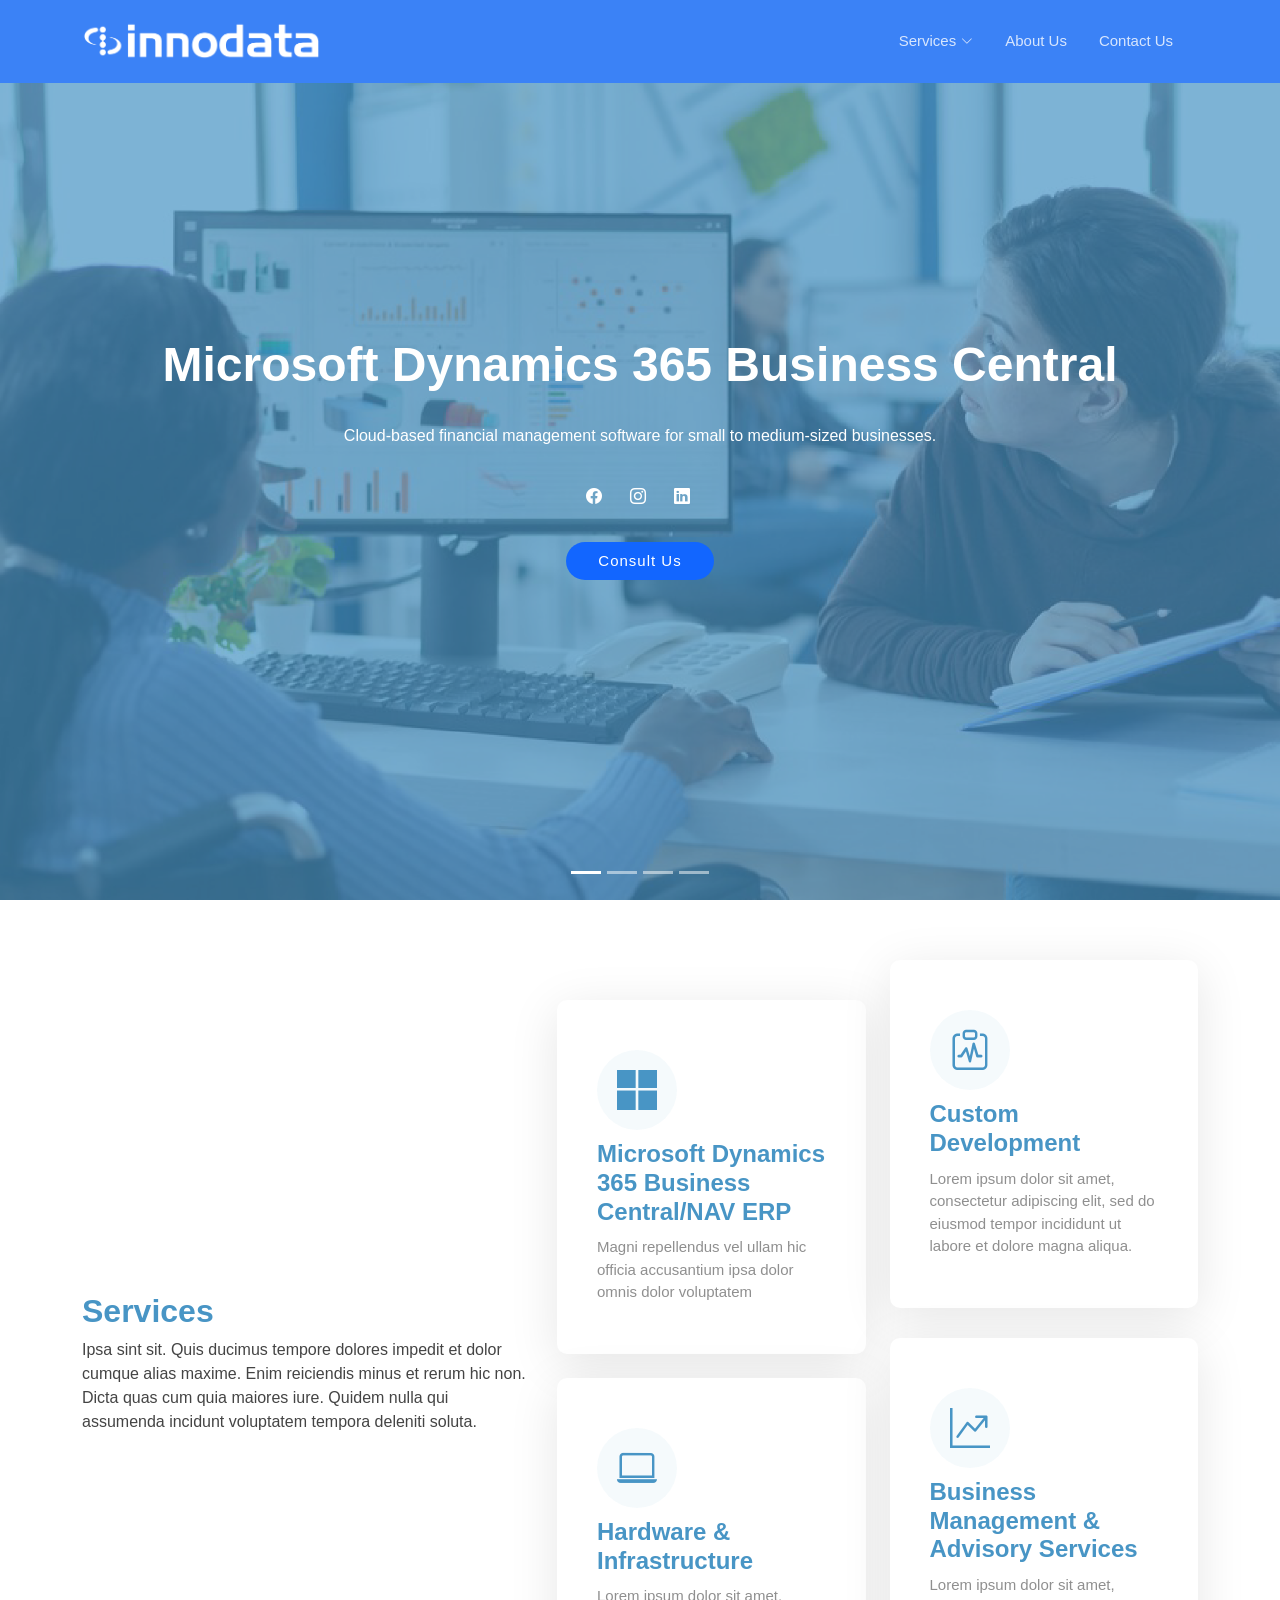
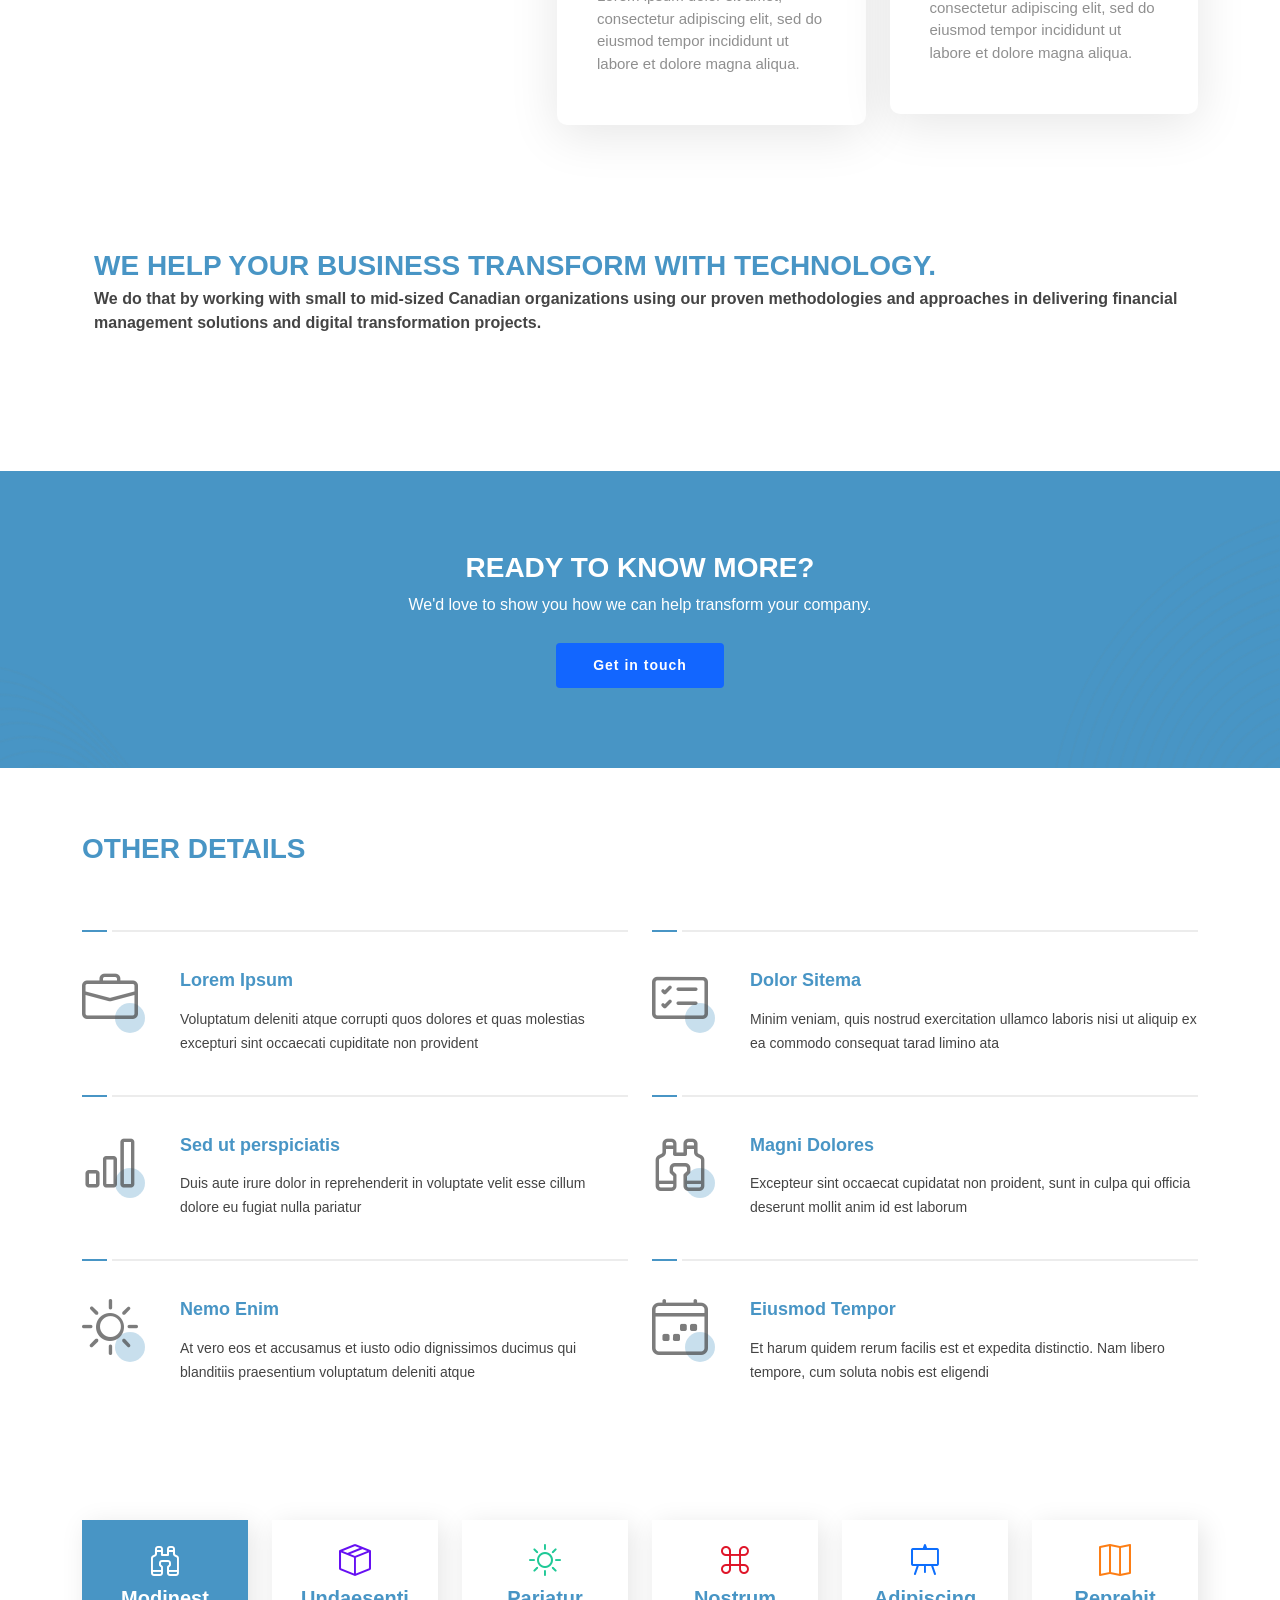
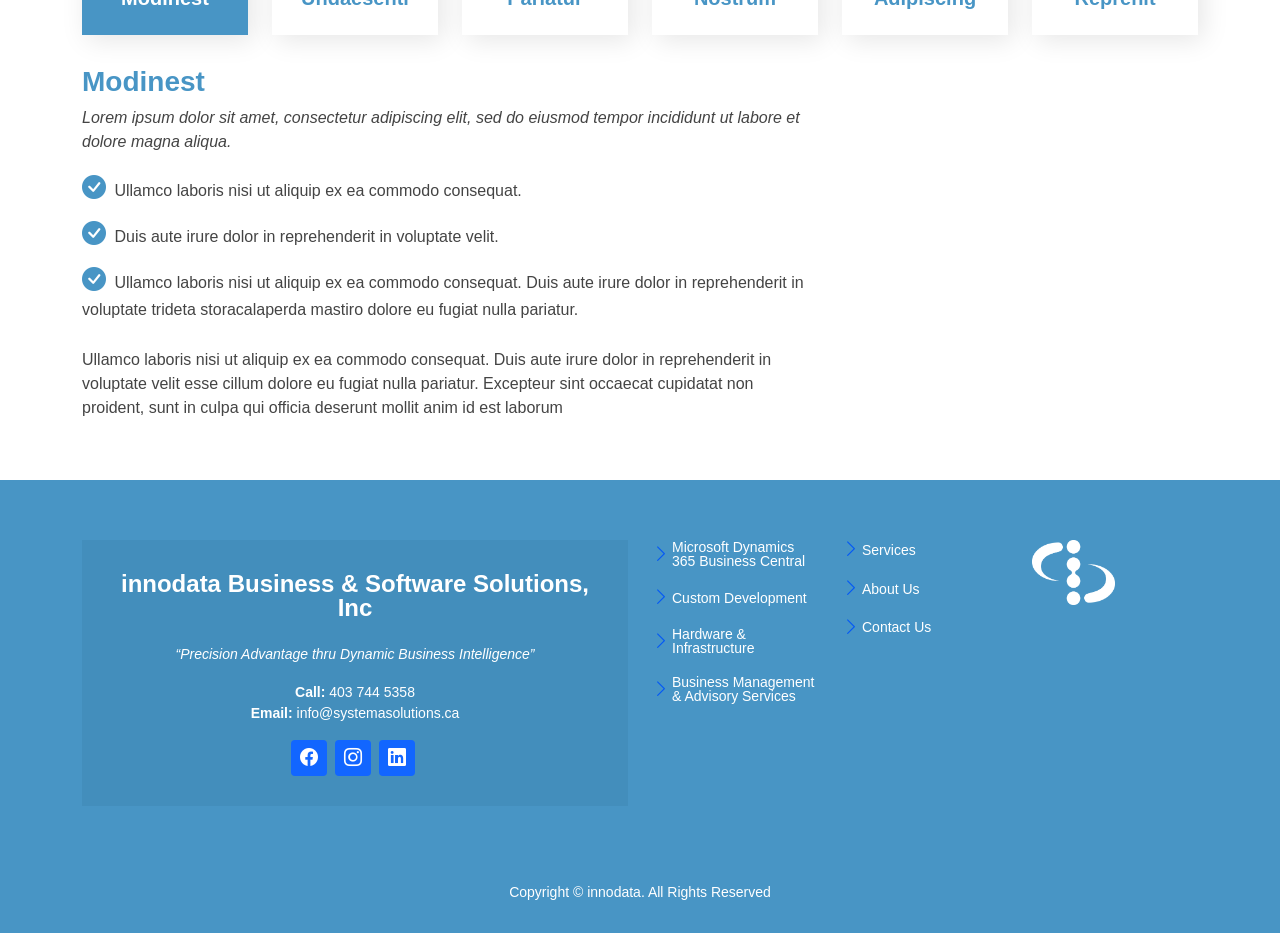
==== commit 6e2b7b05: "Update header background color and replace logo; adjust title and copyright text for consistency" ====
--- a/index.html
+++ b/index.html
@@ -4,7 +4,7 @@
 <head>
   <meta charset="utf-8" />
   <meta content="width=device-width, initial-scale=1.0" name="viewport" />
-  <title>BHI-Innodata</title>
+  <title>innodata</title>
   <meta name="description" content="" />
   <meta name="keywords" content="" />
   <link href="assets/img/bhi-logo-only-HD.png" rel="icon" />
@@ -28,7 +28,7 @@
     <div class="container-fluid container-xl position-relative d-flex align-items-center justify-content-between">
       <a href="index.html" class="logo d-flex align-items-center">
         <!-- Uncomment the line below if you also wish to use an image logo -->
-        <img id="mainLogo" src="assets/img/bhi-logoHDv1.1.png" alt="" width="35%" /> </a>
+        <img id="mainLogo" src="assets/img/innodatav1-white.png" alt="" width="30%" /> </a>
       <nav id="navmenu" class="navmenu">
         <ul>
           <li class="dropdown">
@@ -734,7 +734,7 @@
 
           <div class="col-lg-6 col-md-6">
             <div class="footer-info">
-              <h3>Innodata Business & Software Solutions, Inc</h3>
+              <h3>innodata Business & Software Solutions, Inc</h3>
               <p class="pb-3"><em>“Precision Advantage thru Dynamic Business Intelligence”</em></p>
               <!-- <p>
                   A108 Adam Street <br>
@@ -783,7 +783,7 @@
 
     <div class="container">
       <div class="copyright">
-        Copyright © BHI-Innodata<strong><span></span></strong>. All Rights Reserved
+        Copyright © innodata<strong><span></span></strong>. All Rights Reserved
       </div>
 
     </div>
--- a/assets/css/mainv4.css
+++ b/assets/css/mainv4.css
@@ -145,7 +145,7 @@
 # Global Header
 --------------------------------------------------------------*/
 .header {
-  --background-color: #4895c5;
+  --background-color: #3b82f6;
   --default-color: #ffffff;
   --heading-color: #ffffff;
   color: var(--default-color);
@@ -178,7 +178,7 @@
 /* Global Header on Scroll
 ------------------------------*/
 .scrolled .header {
-  --background-color: #4895c5;
+  --background-color: #3b82f6;
 }
 
 /*--------------------------------------------------------------
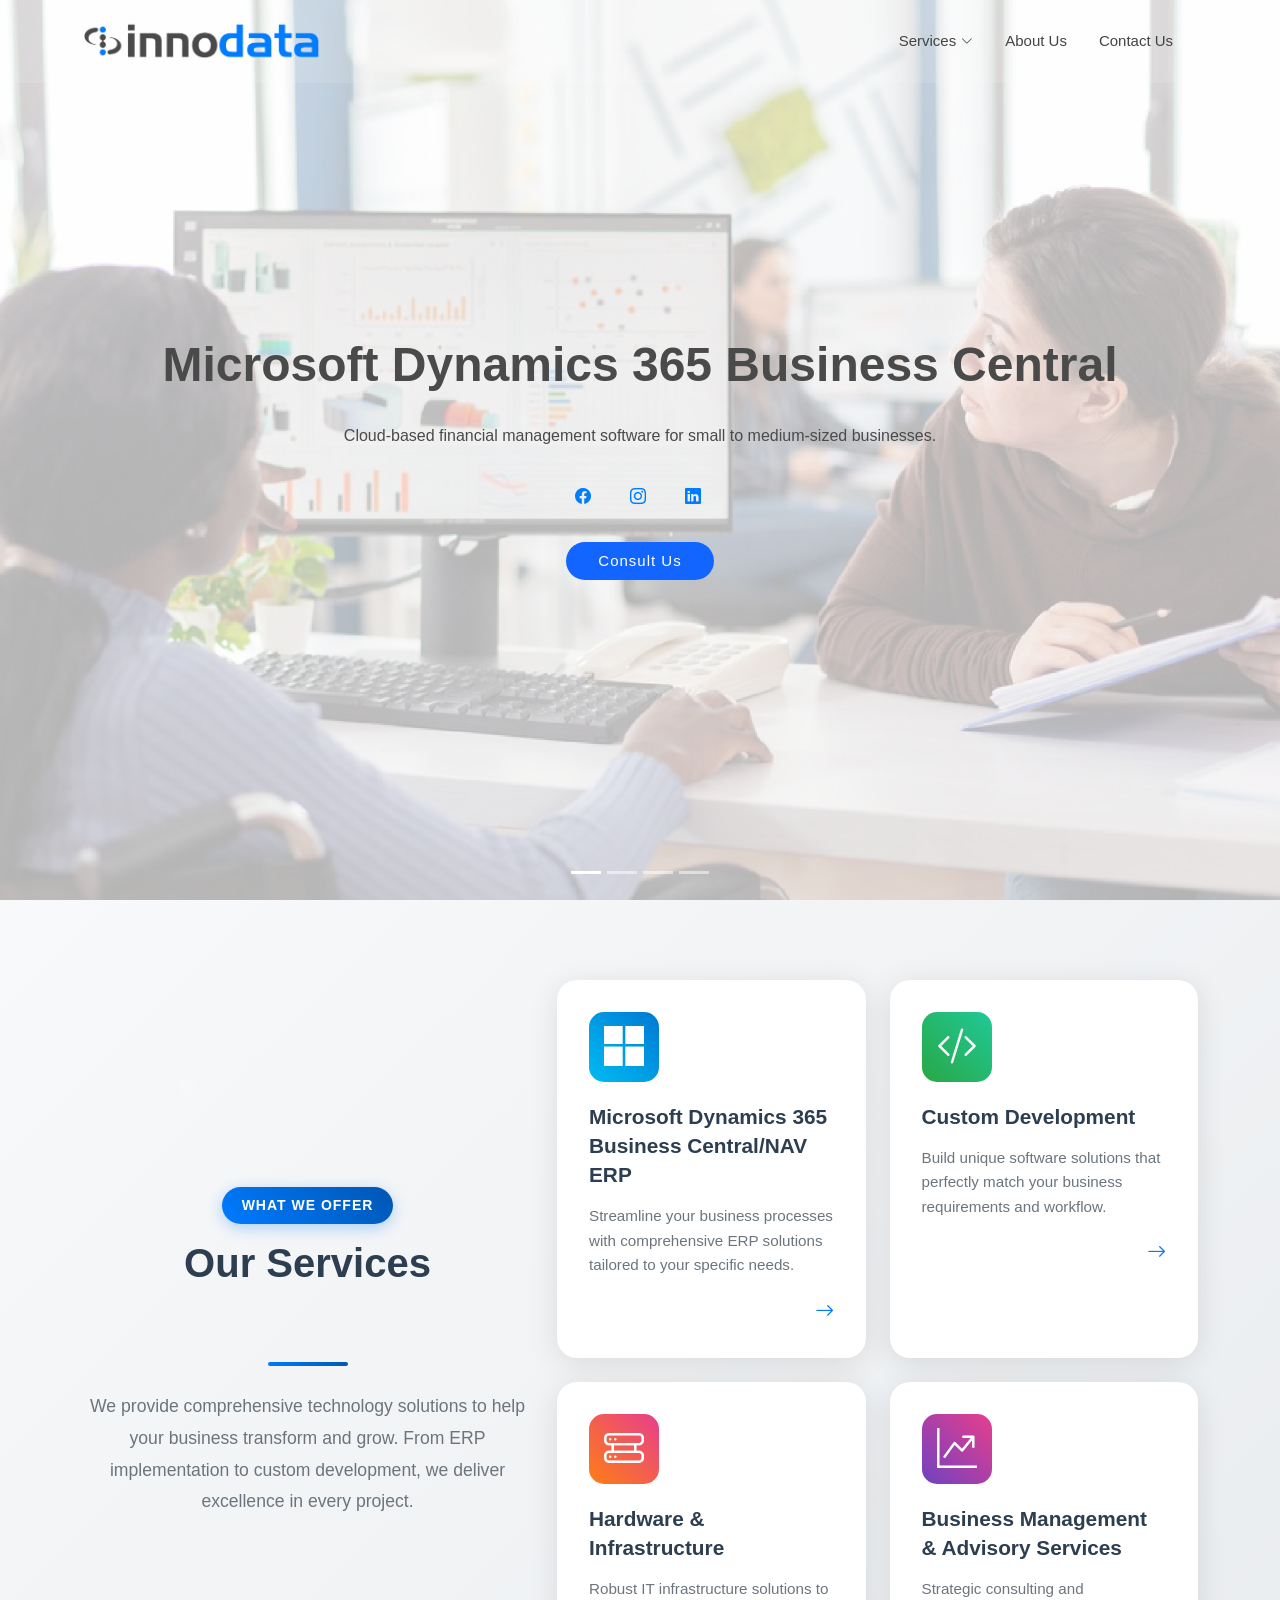
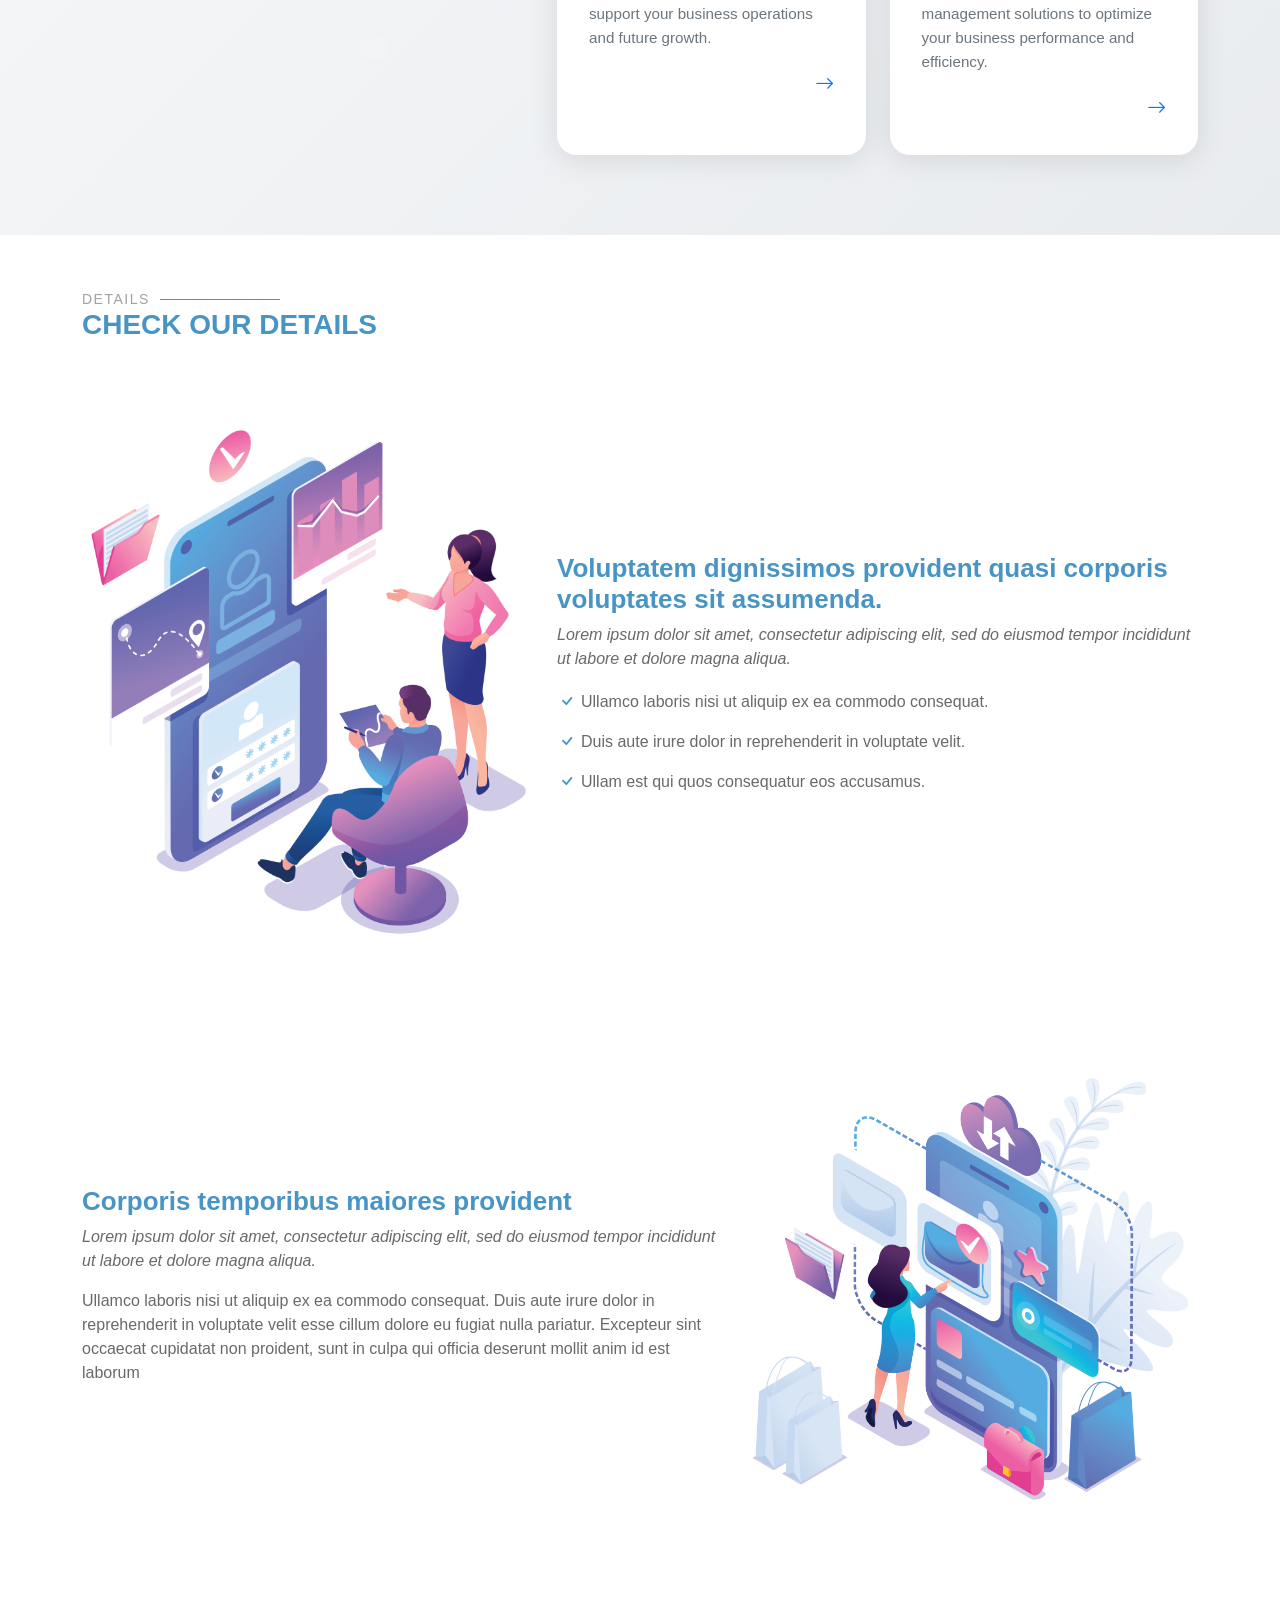
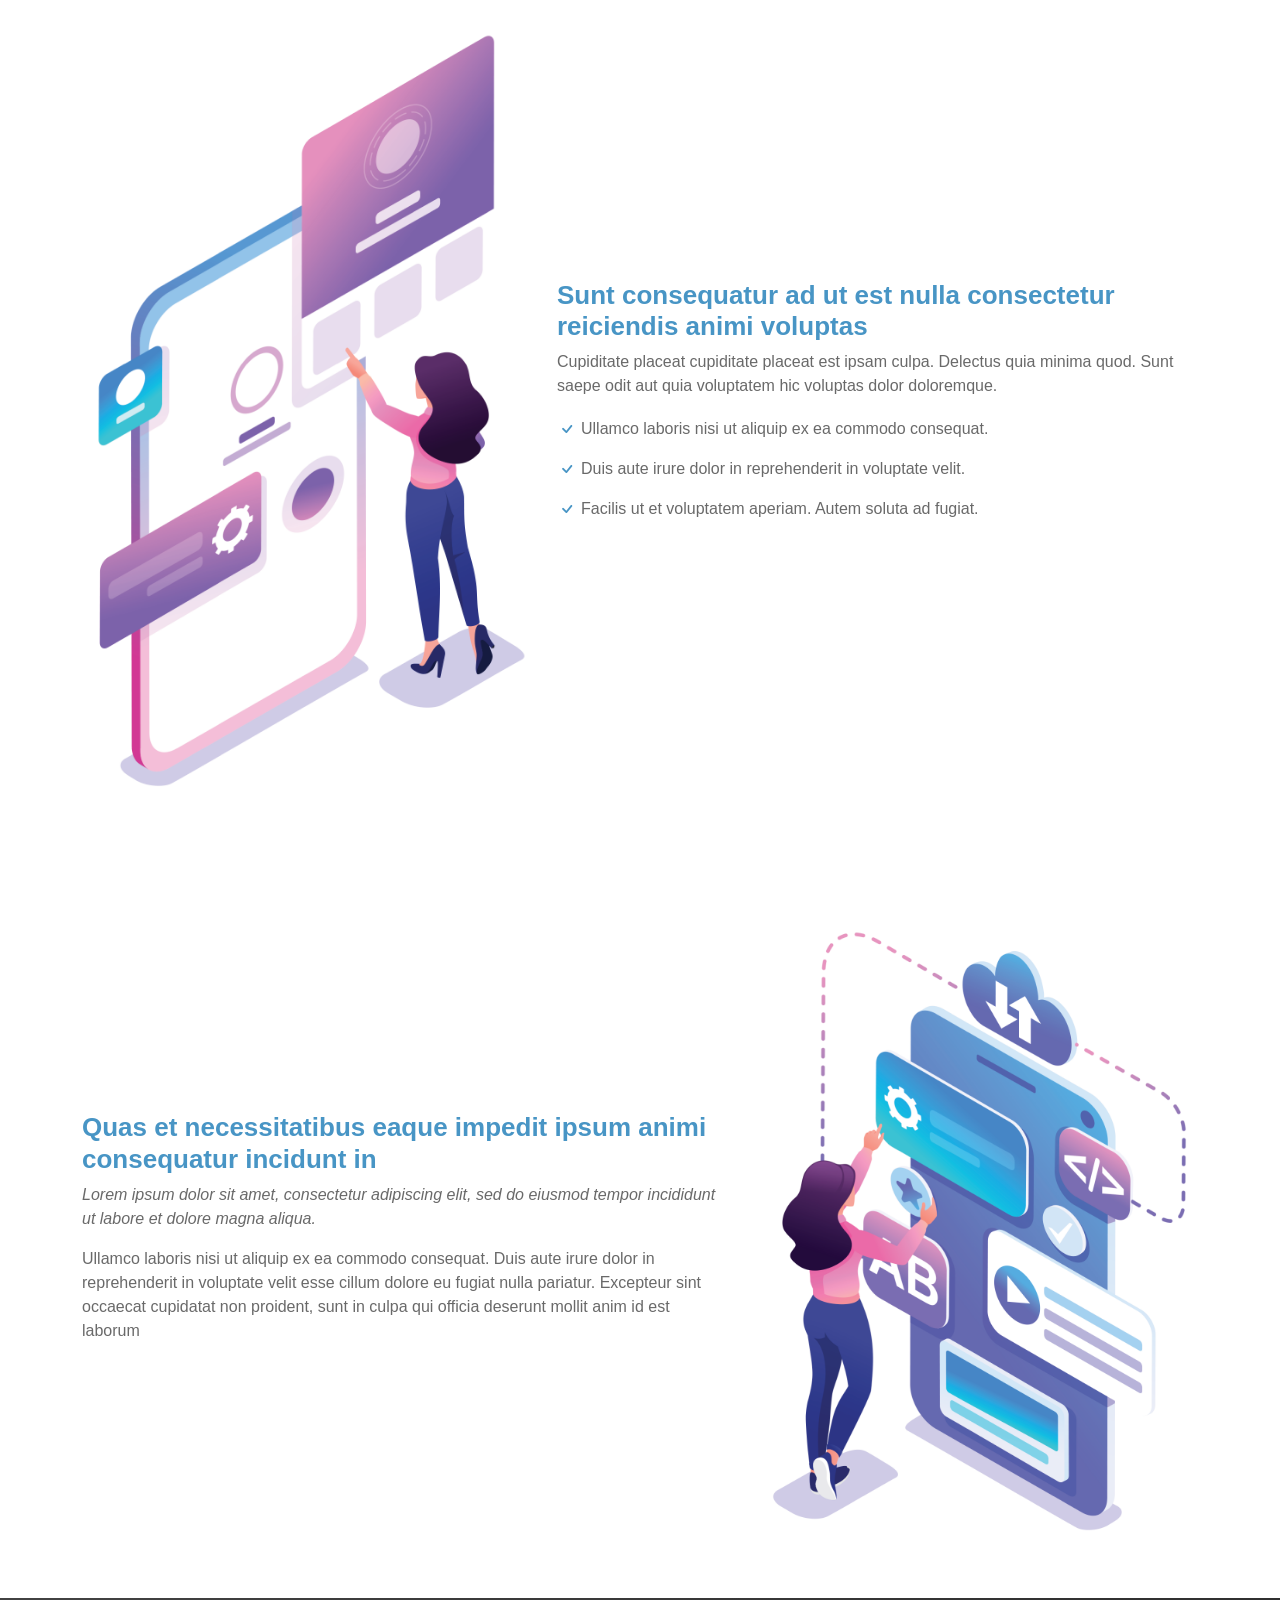
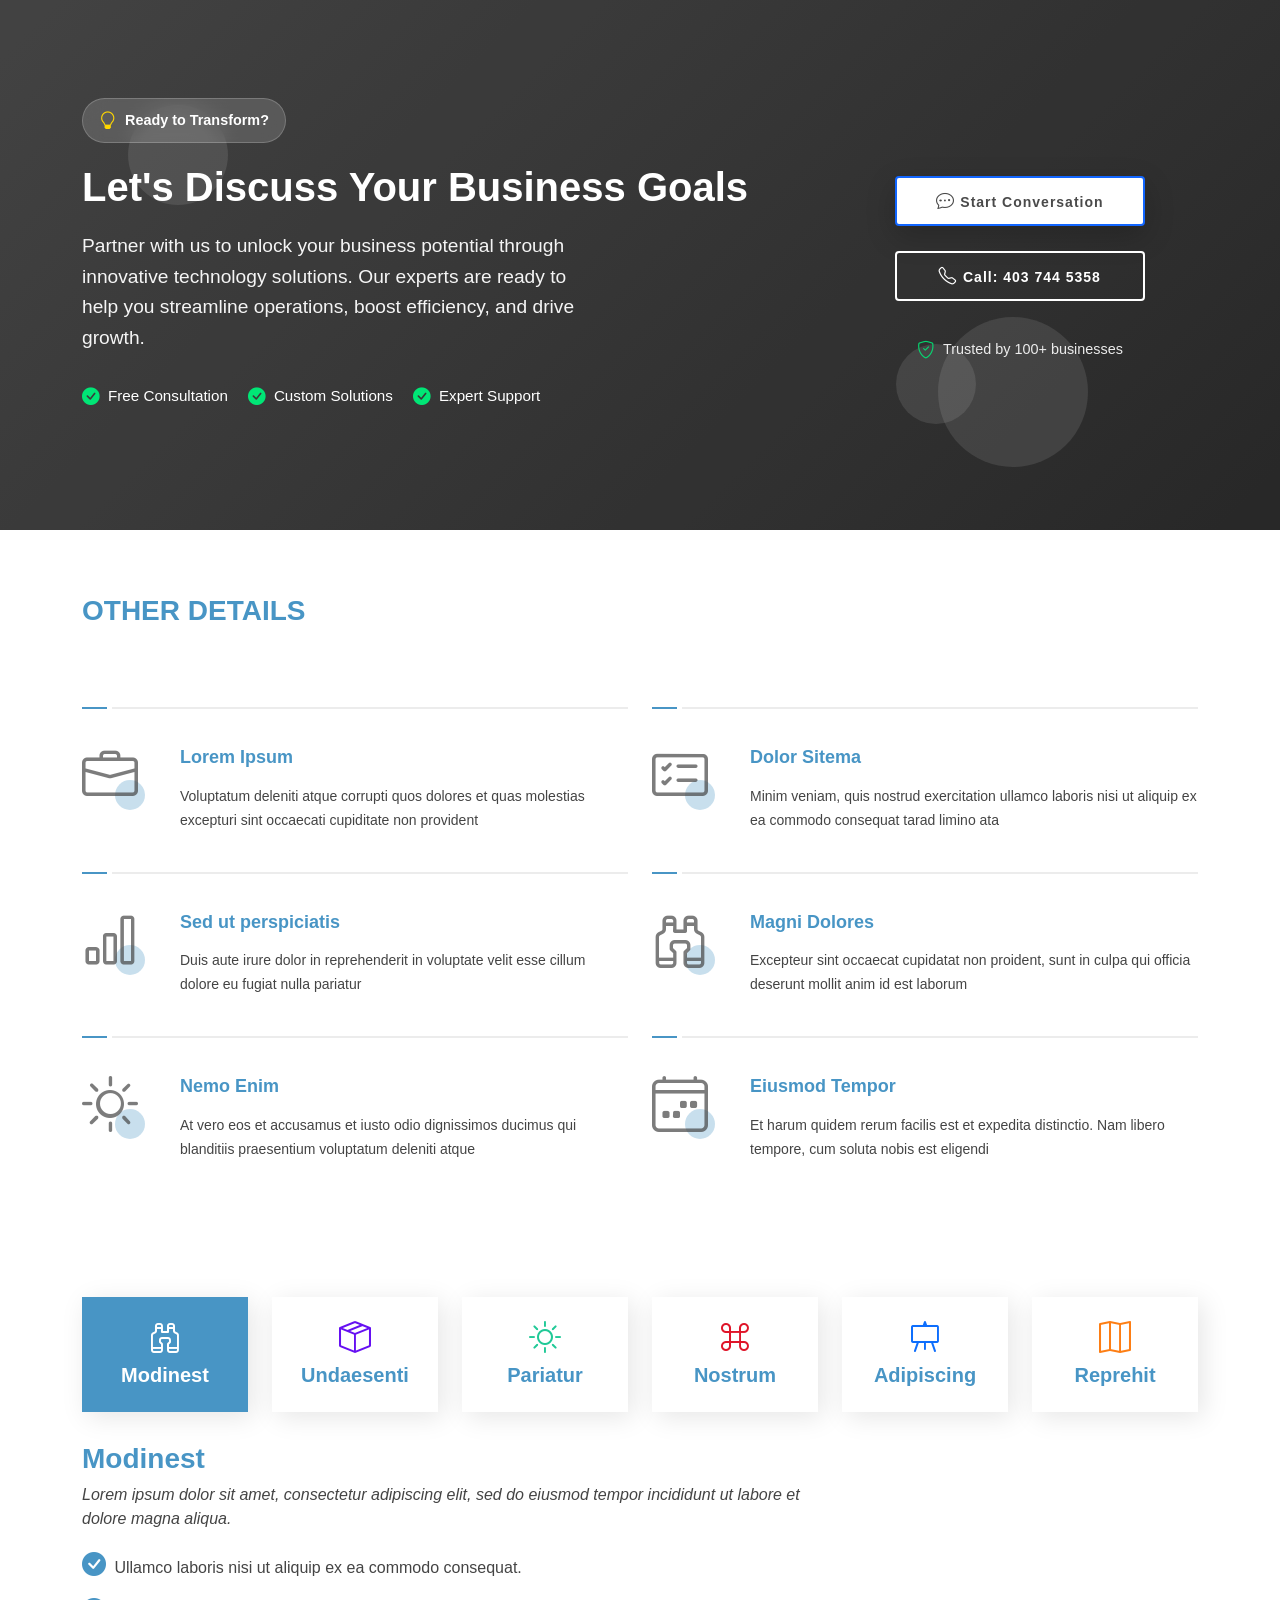
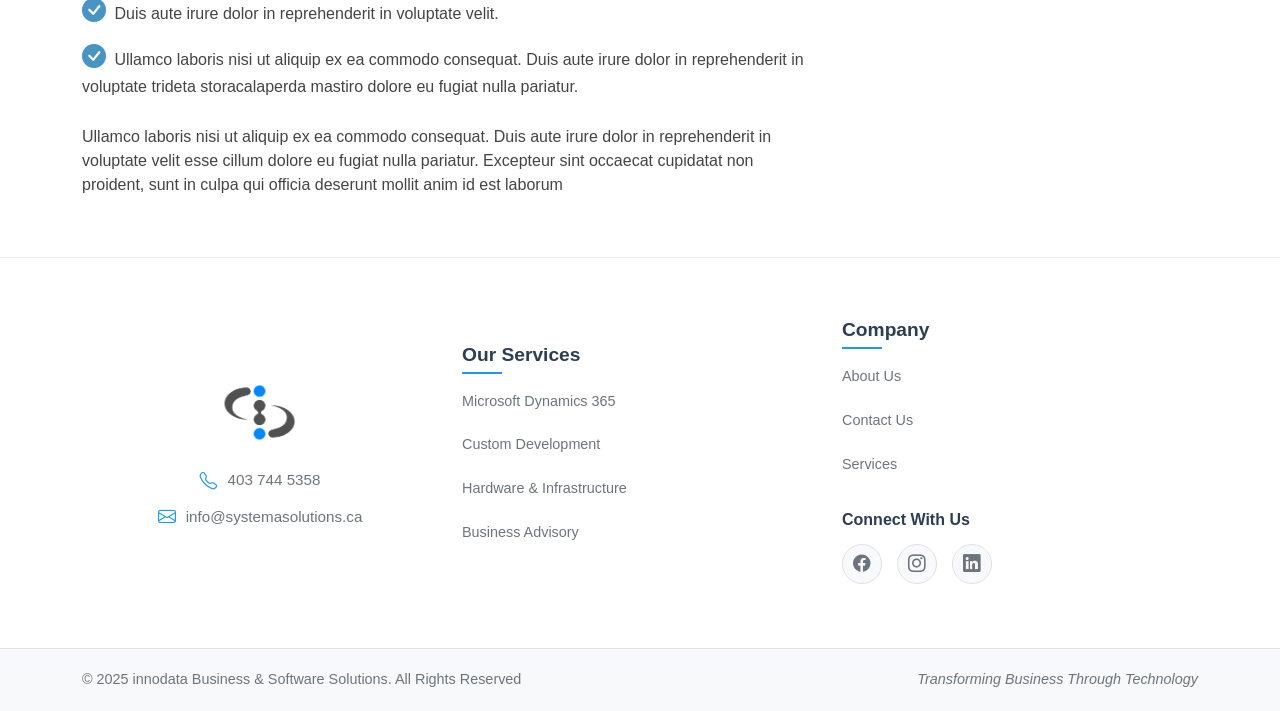
==== commit 563790fe: "Refactor code structure for improved readability and maintainability" ====
--- a/index.html
+++ b/index.html
@@ -7,7 +7,7 @@
   <title>innodata</title>
   <meta name="description" content="" />
   <meta name="keywords" content="" />
-  <link href="assets/img/bhi-logo-only-HD.png" rel="icon" />
+  <link href="assets/img/innodatav2small.png" rel="icon" />
   <link href="assets/img/apple-touch-icon.png" rel="apple-touch-icon" />
   <link href="https://fonts.googleapis.com" rel="preconnect" />
   <link href="https://fonts.gstatic.com" rel="preconnect" crossorigin />
@@ -21,6 +21,7 @@
   <link href="assets/vendor/swiper/swiper-bundle.min.css" rel="stylesheet" />
   <link id="mainStylesheet" href="assets/css/mainv4.css?v1.0" rel="stylesheet" />
   <link href="assets/css/other.css?v1.0" rel="stylesheet" />
+  <link href="assets/css/enhanced-services.css?v1.0" rel="stylesheet" />
 </head>
 
 <body class="index-page">
@@ -28,7 +29,7 @@
     <div class="container-fluid container-xl position-relative d-flex align-items-center justify-content-between">
       <a href="index.html" class="logo d-flex align-items-center">
         <!-- Uncomment the line below if you also wish to use an image logo -->
-        <img id="mainLogo" src="assets/img/innodatav1-white.png" alt="" width="30%" /> </a>
+        <img id="mainLogo" src="assets/img/innodatav2.png" alt="" width="30%" /> </a>
       <nav id="navmenu" class="navmenu">
         <ul>
           <li class="dropdown">
@@ -153,88 +154,115 @@
 
     </section>
 
-    <!-- About Section -->
-    <section id="about" class="about section">
+    <!-- Enhanced Services Section -->
+    <section id="about" class="about section enhanced-services">
       <div class="container" data-aos="fade-up" data-aos-delay="100">
         <div class="row align-items-xl-center gy-5">
           <div class="col-xl-5 content">
-            <h2>Services</h2>
-            <p>
-              Ipsa sint sit. Quis ducimus tempore dolores impedit et dolor
-              cumque alias maxime. Enim reiciendis minus et rerum hic non.
-              Dicta quas cum quia maiores iure. Quidem nulla qui assumenda
-              incidunt voluptatem tempora deleniti soluta.
-            </p>
+            <div class="section-header">
+              <span class="section-badge">What We Offer</span>
+              <h2 class="section-title">Our Services</h2>
+              <div class="title-underline"></div>
+              <p class="section-description">
+                We provide comprehensive technology solutions to help your business transform and grow. 
+                From ERP implementation to custom development, we deliver excellence in every project.
+              </p>
+            </div>
           </div>
 
           <div class="col-xl-7">
             <div class="row gy-4 icon-boxes">
-              <div class="col-md-6 icon-b-h" data-aos="fade-up" data-aos-delay="200">
-                <a href="mdbc.html" style="cursor: pointer;">
-                  <div class="icon-box">
-                    <i class="bi bi-microsoft"></i>
-                    <h3>Microsoft Dynamics 365 Business Central/NAV ERP</h3>
-                    <p>
-                      Magni repellendus vel ullam hic officia accusantium ipsa
-                      dolor omnis dolor voluptatem
-                    </p>
+              <div class="col-md-6" data-aos="fade-up" data-aos-delay="200">
+                <a href="mdbc.html" class="service-card-link">
+                  <div class="service-card microsoft-card">
+                    <div class="service-icon">
+                      <i class="bi bi-microsoft"></i>
+                      <div class="icon-bg"></div>
+                    </div>
+                    <div class="service-content">
+                      <h3>Microsoft Dynamics 365 Business Central/NAV ERP</h3>
+                      <p>
+                        Streamline your business processes with comprehensive ERP solutions 
+                        tailored to your specific needs.
+                      </p>
+                      <div class="service-arrow">
+                        <i class="bi bi-arrow-right"></i>
+                      </div>
+                    </div>
                   </div>
                 </a>
               </div>
-              <!-- End Icon Box -->
 
               <div class="col-md-6" data-aos="fade-up" data-aos-delay="300">
-                <a href="cd.html" style="cursor: pointer">
-                  <div class="icon-box">
-                    <i class="bi bi-clipboard-pulse"></i>
-                    <h3>Custom Development</h3>
-                    <p>
-                      Lorem ipsum dolor sit amet, consectetur adipiscing elit,
-                      sed do eiusmod tempor incididunt ut labore et dolore
-                      magna aliqua.
-                    </p>
+                <a href="cd.html" class="service-card-link">
+                  <div class="service-card development-card">
+                    <div class="service-icon">
+                      <i class="bi bi-code-slash"></i>
+                      <div class="icon-bg"></div>
+                    </div>
+                    <div class="service-content">
+                      <h3>Custom Development</h3>
+                      <p>
+                        Build unique software solutions that perfectly match your business 
+                        requirements and workflow.
+                      </p>
+                      <div class="service-arrow">
+                        <i class="bi bi-arrow-right"></i>
+                      </div>
+                    </div>
                   </div>
                 </a>
               </div>
-              <!-- End Icon Box -->
 
               <div class="col-md-6" data-aos="fade-up" data-aos-delay="400">
-                <a href="hi.html" style="cursor: pointer">
-                  <div class="icon-box">
-                    <i class="bi bi-laptop"></i>
-                    <h3>Hardware & Infrastructure</h3>
-                    <p>
-                      Lorem ipsum dolor sit amet, consectetur adipiscing elit,
-                      sed do eiusmod tempor incididunt ut labore et dolore
-                      magna aliqua.
-                    </p>
+                <a href="hi.html" class="service-card-link">
+                  <div class="service-card infrastructure-card">
+                    <div class="service-icon">
+                      <i class="bi bi-hdd-rack"></i>
+                      <div class="icon-bg"></div>
+                    </div>
+                    <div class="service-content">
+                      <h3>Hardware & Infrastructure</h3>
+                      <p>
+                        Robust IT infrastructure solutions to support your business 
+                        operations and future growth.
+                      </p>
+                      <div class="service-arrow">
+                        <i class="bi bi-arrow-right"></i>
+                      </div>
+                    </div>
                   </div>
                 </a>
               </div>
-              <!-- End Icon Box -->
 
               <div class="col-md-6" data-aos="fade-up" data-aos-delay="500">
-                <a href="bmas.html" style="cursor: pointer;background-color: red !important;">
-                  <div class="icon-box">
-                    <i class="bi bi-graph-up-arrow"></i>
-                    <h3>Business Management & Advisory Services</h3>
-                    <p>
-                      Lorem ipsum dolor sit amet, consectetur adipiscing elit,
-                      sed do eiusmod tempor incididunt ut labore et dolore
-                      magna aliqua.
-                    </p>
+                <a href="bmas.html" class="service-card-link">
+                  <div class="service-card advisory-card">
+                    <div class="service-icon">
+                      <i class="bi bi-graph-up-arrow"></i>
+                      <div class="icon-bg"></div>
+                    </div>
+                    <div class="service-content">
+                      <h3>Business Management & Advisory Services</h3>
+                      <p>
+                        Strategic consulting and management solutions to optimize 
+                        your business performance and efficiency.
+                      </p>
+                      <div class="service-arrow">
+                        <i class="bi bi-arrow-right"></i>
+                      </div>
+                    </div>
                   </div>
                 </a>
               </div>
-              <!-- End Icon Box -->
             </div>
           </div>
         </div>
       </div>
     </section>
-    <!-- /About Section -->
-
-    <section id="services" class="services">
+    <!-- /Enhanced Services Section -->
+
+    <section id="services" class="services d-none">
       <div class="container" data-aos="fade-up">
         <div class="container section-title" data-aos="fade-up">
           <div>
@@ -252,7 +280,7 @@
     </section>
 
     <!-- Details Section -->
-    <section id="details" class="details section d-none">
+    <section id="details" class="details section">
       <!-- Section Title -->
       <div class="container section-title" data-aos="fade-up">
         <h2>Details</h2>
@@ -380,15 +408,64 @@
     </section>
     <!-- /Details Section -->
 
-    <section id="cta" class="cta">
-      <div class="container cta-bg" data-aos="zoom-in">
-        <div class="text-center">
-          <h3>READY TO KNOW MORE?</h3>
-          <p>We'd love to show you how we can help transform your company.</p>
-          <a class="cta-btn" href="#">Get in touch</a>
-        </div>
+    <!-- Enhanced CTA Section -->
+    <section id="cta" class="cta enhanced-cta">
+      <div class="container" data-aos="fade-up">
+        <div class="row align-items-center">
+          <div class="col-lg-8 col-md-12">
+            <div class="cta-content">
+              <div class="cta-badge">
+                <i class="bi bi-lightbulb"></i>
+                <span>Ready to Transform?</span>
+              </div>
+              <h3>Let's Discuss Your Business Goals</h3>
+              <p class="cta-description">
+                Partner with us to unlock your business potential through innovative technology solutions. 
+                Our experts are ready to help you streamline operations, boost efficiency, and drive growth.
+              </p>
+              <div class="cta-features">
+                <div class="cta-feature">
+                  <i class="bi bi-check-circle-fill"></i>
+                  <span>Free Consultation</span>
+                </div>
+                <div class="cta-feature">
+                  <i class="bi bi-check-circle-fill"></i>
+                  <span>Custom Solutions</span>
+                </div>
+                <div class="cta-feature">
+                  <i class="bi bi-check-circle-fill"></i>
+                  <span>Expert Support</span>
+                </div>
+              </div>
+            </div>
+          </div>
+          <div class="col-lg-4 col-md-12 text-center">
+            <div class="cta-actions">
+              <a class="cta-btn primary" href="contactus.html">
+                <i class="bi bi-chat-dots"></i>
+                <span>Start Conversation</span>
+              </a>
+              <a class="cta-btn secondary" href="tel:4037445358">
+                <i class="bi bi-telephone"></i>
+                <span>Call: 403 744 5358</span>
+              </a>
+              <div class="cta-trust">
+                <i class="bi bi-shield-check"></i>
+                <span>Trusted by 100+ businesses</span>
+              </div>
+            </div>
+          </div>
+        </div>
+      </div>
+      
+      <!-- CTA Background Elements -->
+      <div class="cta-bg-elements">
+        <div class="cta-shape cta-shape-1"></div>
+        <div class="cta-shape cta-shape-2"></div>
+        <div class="cta-shape cta-shape-3"></div>
       </div>
     </section>
+    <!-- /Enhanced CTA Section -->
 
     <!-- Services Section -->
     <section id="services" class="services section">
@@ -727,8 +804,8 @@
 
     </section>
   </main>
-  <footer id="footer" class="footer dark-background">
-    <div class="footer-top">
+  <footer id="footer" class="enhanced-footer" style="display: none;">
+    <div class="footer-content">
       <div class="container">
         <div class="row">
 
@@ -772,7 +849,7 @@
           </div>
 
           <div class="col-lg-2 col-md-6 footer-newsletter">
-            <img src="assets/img/innologowhite.png" width="50%" />
+            <img src="assets/img/innodatav2.png" width="50%" />
 
 
           </div>
@@ -786,6 +863,85 @@
         Copyright © innodata<strong><span></span></strong>. All Rights Reserved
       </div>
 
+    </div>
+  </footer>
+
+  <!-- New Enhanced Footer -->
+  <footer id="footer-new" class="enhanced-footer">
+    <div class="footer-content">
+      <div class="container">
+        <div class="row align-items-center">
+          <!-- Company Info -->
+          <div class="col-lg-4 col-md-12 mb-4">
+            <div class="footer-brand">
+              <img src="assets/img/innodatav2small.png" alt="Innodata Logo" class="footer-logo" />
+              <div class="contact-info">
+                <div class="contact-item">
+                  <i class="bi bi-telephone"></i>
+                  <span>403 744 5358</span>
+                </div>
+                <div class="contact-item">
+                  <i class="bi bi-envelope"></i>
+                  <span>info@systemasolutions.ca</span>
+                </div>
+              </div>
+            </div>
+          </div>
+
+          <!-- Quick Links -->
+          <div class="col-lg-4 col-md-6 mb-4">
+            <div class="footer-section">
+              <h5>Our Services</h5>
+              <ul class="footer-links">
+                <li><a href="mdbc.html">Microsoft Dynamics 365</a></li>
+                <li><a href="cd.html">Custom Development</a></li>
+                <li><a href="hi.html">Hardware & Infrastructure</a></li>
+                <li><a href="bmas.html">Business Advisory</a></li>
+              </ul>
+            </div>
+          </div>
+
+          <!-- Company Links & Social -->
+          <div class="col-lg-4 col-md-6 mb-4">
+            <div class="footer-section">
+              <h5>Company</h5>
+              <ul class="footer-links">
+                <li><a href="aboutus.html">About Us</a></li>
+                <li><a href="contactus.html">Contact Us</a></li>
+                <li><a href="#services">Services</a></li>
+              </ul>
+              <div class="social-section">
+                <h6>Connect With Us</h6>
+                <div class="social-links">
+                  <a href="#" class="social-link facebook" aria-label="Facebook">
+                    <i class="bi bi-facebook"></i>
+                  </a>
+                  <a href="#" class="social-link instagram" aria-label="Instagram">
+                    <i class="bi bi-instagram"></i>
+                  </a>
+                  <a href="#" class="social-link linkedin" aria-label="LinkedIn">
+                    <i class="bi bi-linkedin"></i>
+                  </a>
+                </div>
+              </div>
+            </div>
+          </div>
+        </div>
+      </div>
+    </div>
+
+    <!-- Footer Bottom -->
+    <div class="footer-bottom">
+      <div class="container">
+        <div class="row align-items-center">
+          <div class="col-md-6">
+            <p class="copyright">© 2025 innodata Business & Software Solutions. All Rights Reserved</p>
+          </div>
+          <div class="col-md-6 text-md-end">
+            <p class="powered-by">Transforming Business Through Technology</p>
+          </div>
+        </div>
+      </div>
     </div>
   </footer>
 
--- a/assets/css/mainv4.css
+++ b/assets/css/mainv4.css
@@ -21,7 +21,7 @@
 /* Nav Menu Colors - The following color variables are used specifically for the navigation menu. They are separate from the global colors to allow for more customization options */
 :root {
   --nav-color: #ffffff; /* The default color of the main navmenu links */
-  --nav-hover-color: #1266ff; /* Applied to main navmenu links when they are hovered over or active */
+  --nav-hover-color: #007cff; /* Applied to main navmenu links when they are hovered over or active */
   --nav-mobile-background-color: #ffffff; /* Used as the background color for mobile navigation menu */
   --nav-dropdown-background-color: #ffffff; /* Used as the background color for dropdown items that appear when hovering over primary navigation items */
   --nav-dropdown-color: #444444; /* Used for navigation links of the dropdown items in the navigation menu. */
@@ -36,10 +36,10 @@
 }
 
 .dark-background {
-  --background-color: #4895c5;
-  --default-color: #ffffff;
-  --heading-color: #ffffff;
-  --surface-color: #4895c5;
+  --background-color: #ffffff;
+  --default-color: #4a4a4a;
+  --heading-color: #4a4a4a;
+  --surface-color: #ffffff;
   --contrast-color: #ffffff;
   background-image: url("../img/11.png");
   background-repeat: no-repeat;
@@ -145,14 +145,15 @@
 # Global Header
 --------------------------------------------------------------*/
 .header {
-  --background-color: #3b82f6;
+  --background-color: rgba(255, 255, 255, 0.116);
   --default-color: #ffffff;
   --heading-color: #ffffff;
-  color: var(--default-color);
-  background-color: var(--background-color);
+  color: #ffffff;
+  background-color: rgba(255, 255, 255, 0.116);
   padding: 15px 0;
   transition: all 0.5s;
   z-index: 997;
+  font-weight:600;
 }
 
 /* .header .logo {
@@ -178,7 +179,23 @@
 /* Global Header on Scroll
 ------------------------------*/
 .scrolled .header {
-  --background-color: #3b82f6;
+  --background-color: #fff;
+  --default-color: #444444;
+  --heading-color: #444444;
+  color: #444444;
+  background-color: #fff;
+}
+
+/* Navigation colors when scrolled */
+.scrolled .navmenu a,
+.scrolled .navmenu a:focus {
+  color: #444444 !important;
+}
+
+.scrolled .navmenu li:hover > a,
+.scrolled .navmenu .active,
+.scrolled .navmenu .active:focus {
+  color: #007cff;
 }
 
 /*--------------------------------------------------------------
@@ -213,10 +230,10 @@
 
   .navmenu a,
   .navmenu a:focus {
-    color: color-mix(in srgb, var(--nav-color), transparent 20%);
+     color: #444444 !important; 
     font-size: 15px;
     padding: 0 2px;
-    font-family: var(--nav-font);
+    font-family: "Cairo", "ArialRoundedMTBold", Arial, sans-serif;
     font-weight: 400;
     display: flex;
     align-items: center;
@@ -256,7 +273,7 @@
   .navmenu li:hover > a,
   .navmenu .active,
   .navmenu .active:focus {
-    color: var(--nav-color);
+    color: #007cff;
   }
 
   .navmenu .dropdown ul {
@@ -353,7 +370,7 @@
   .navmenu a:focus {
     color: var(--nav-dropdown-color);
     padding: 10px 20px;
-    font-family: var(--nav-font);
+    font-family: "Poppins", "Cairo", Arial, sans-serif !important;
     font-size: 17px;
     font-weight: 500;
     display: flex;
@@ -1978,7 +1995,7 @@
 #hero .social-links a {
   font-size: 16px;
   display: inline-block;
-  color: #fff;
+  color: #007cff;
   line-height: 1;
   padding: 8px 0;
   margin-right: 4px;
--- a/assets/css/enhanced-services.css
+++ b/assets/css/enhanced-services.css
@@ -0,0 +1,740 @@
+/* Enhanced Services Section Styles */
+.enhanced-services {
+  padding: 80px 0;
+  background: linear-gradient(135deg, #f8f9fa 0%, #e9ecef 100%);
+  position: relative;
+  overflow: hidden;
+}
+
+.enhanced-services::before {
+  content: '';
+  position: absolute;
+  top: 0;
+  left: 0;
+  right: 0;
+  bottom: 0;
+  background: url('data:image/svg+xml,<svg xmlns="http://www.w3.org/2000/svg" viewBox="0 0 100 100"><defs><pattern id="grain" width="100" height="100" patternUnits="userSpaceOnUse"><circle cx="20" cy="20" r="1" fill="%23ffffff" opacity="0.1"/><circle cx="80" cy="40" r="0.5" fill="%23ffffff" opacity="0.1"/><circle cx="40" cy="80" r="1.5" fill="%23ffffff" opacity="0.1"/></pattern></defs><rect width="100" height="100" fill="url(%23grain)"/></svg>') repeat;
+  pointer-events: none;
+}
+
+/* Section Header Styles */
+.section-header {
+  text-align: center;
+  margin-bottom: 30px;
+}
+
+.section-badge {
+  display: inline-block;
+  background: linear-gradient(45deg, #007bff, #0056b3);
+  color: white;
+  padding: 8px 20px;
+  border-radius: 25px;
+  font-size: 14px;
+  font-weight: 600;
+  text-transform: uppercase;
+  letter-spacing: 1px;
+  margin-bottom: 15px;
+  box-shadow: 0 4px 15px rgba(0, 123, 255, 0.3);
+  animation: pulse 2s infinite;
+}
+
+@keyframes pulse {
+  0%, 100% { transform: scale(1); }
+  50% { transform: scale(1.05); }
+}
+
+.section-title {
+  font-size: 2.5rem;
+  font-weight: 700;
+  color: #2c3e50;
+  margin-bottom: 15px;
+  position: relative;
+}
+
+.title-underline {
+  width: 80px;
+  height: 4px;
+  background: linear-gradient(45deg, #007bff, #0056b3);
+  margin: 0 auto 25px;
+  border-radius: 2px;
+  animation: expand 1s ease-out;
+}
+
+@keyframes expand {
+  0% { width: 0; }
+  100% { width: 80px; }
+}
+
+.section-description {
+  font-size: 1.1rem;
+  color: #6c757d;
+  line-height: 1.8;
+  max-width: 500px;
+  margin: 0 auto;
+}
+
+/* Service Cards */
+.service-card-link {
+  text-decoration: none;
+  display: block;
+  height: 100%;
+}
+
+.service-card {
+  background: white;
+  border-radius: 20px;
+  padding: 30px;
+  height: 100%;
+  position: relative;
+  overflow: hidden;
+  box-shadow: 0 5px 30px rgba(0, 0, 0, 0.1);
+  transition: all 0.4s cubic-bezier(0.175, 0.885, 0.32, 1.275);
+  border: 2px solid transparent;
+}
+
+.service-card:hover {
+  transform: translateY(-10px);
+  box-shadow: 0 20px 40px rgba(0, 0, 0, 0.15);
+  border-color: #007bff;
+}
+
+.service-card::before {
+  content: '';
+  position: absolute;
+  top: 0;
+  left: -100%;
+  width: 100%;
+  height: 100%;
+  background: linear-gradient(90deg, transparent, rgba(255, 255, 255, 0.4), transparent);
+  transition: left 0.5s;
+}
+
+.service-card:hover::before {
+  left: 100%;
+}
+
+/* Service Icons */
+.service-icon {
+  position: relative;
+  width: 70px;
+  height: 70px;
+  margin-bottom: 20px;
+  display: flex;
+  align-items: center;
+  justify-content: center;
+}
+
+.service-icon i {
+  font-size: 2.5rem;
+  color: white;
+  z-index: 2;
+  position: relative;
+  transition: transform 0.3s ease;
+}
+
+.service-card:hover .service-icon i {
+  transform: scale(1.1);
+}
+
+.icon-bg {
+  position: absolute;
+  top: 0;
+  left: 0;
+  width: 100%;
+  height: 100%;
+  border-radius: 15px;
+  transition: all 0.3s ease;
+}
+
+/* Card Color Themes */
+.microsoft-card .icon-bg {
+  background: linear-gradient(45deg, #00bcf2, #0078d4);
+}
+
+.development-card .icon-bg {
+  background: linear-gradient(45deg, #28a745, #20c997);
+}
+
+.infrastructure-card .icon-bg {
+  background: linear-gradient(45deg, #fd7e14, #e83e8c);
+}
+
+.advisory-card .icon-bg {
+  background: linear-gradient(45deg, #6f42c1, #e83e8c);
+}
+
+.service-card:hover .icon-bg {
+  transform: rotate(5deg) scale(1.1);
+}
+
+/* Service Content */
+.service-content h3 {
+  font-size: 1.3rem;
+  font-weight: 600;
+  color: #2c3e50;
+  margin-bottom: 15px;
+  line-height: 1.4;
+  transition: color 0.3s ease;
+}
+
+.service-card:hover .service-content h3 {
+  color: #007bff;
+}
+
+.service-content p {
+  color: #6c757d;
+  line-height: 1.6;
+  margin-bottom: 20px;
+  font-size: 0.95rem;
+}
+
+/* Service Arrow */
+.service-arrow {
+  display: flex;
+  align-items: center;
+  justify-content: flex-end;
+  margin-top: auto;
+}
+
+.service-arrow i {
+  font-size: 1.2rem;
+  color: #007bff;
+  transition: transform 0.3s ease;
+}
+
+.service-card:hover .service-arrow i {
+  transform: translateX(5px);
+}
+
+/* Responsive Design */
+@media (max-width: 768px) {
+  .enhanced-services {
+    padding: 60px 0;
+  }
+  
+  .section-title {
+    font-size: 2rem;
+  }
+  
+  .service-card {
+    padding: 25px;
+  }
+  
+  .service-icon {
+    width: 60px;
+    height: 60px;
+  }
+  
+  .service-icon i {
+    font-size: 2rem;
+  }
+}
+
+/* Loading Animation */
+@keyframes fadeInUp {
+  from {
+    opacity: 0;
+    transform: translateY(30px);
+  }
+  to {
+    opacity: 1;
+    transform: translateY(0);
+  }
+}
+
+.service-card {
+  animation: fadeInUp 0.6s ease-out;
+}
+
+.service-card:nth-child(1) { animation-delay: 0.1s; }
+.service-card:nth-child(2) { animation-delay: 0.2s; }
+.service-card:nth-child(3) { animation-delay: 0.3s; }
+.service-card:nth-child(4) { animation-delay: 0.4s; }
+
+/* Enhanced Footer Styles */
+.enhanced-footer {
+  background: white;
+  color: #333;
+  position: relative;
+  overflow: hidden;
+  border-top: 1px solid #e9ecef;
+}
+
+.footer-content {
+  padding: 60px 0 40px;
+  position: relative;
+  z-index: 2;
+}
+
+.footer-brand {
+  text-align: center;
+}
+
+.footer-logo {
+  width: 80px;
+  height: auto;
+  margin-bottom: 15px;
+  filter: brightness(1.1);
+}
+
+.footer-brand h4 {
+  font-size: 1.8rem;
+  font-weight: 700;
+  margin-bottom: 10px;
+  color: #2c3e50;
+}
+
+.tagline {
+  font-style: italic;
+  margin-bottom: 25px;
+  color: #6c757d;
+  font-size: 0.95rem;
+}
+
+.contact-info {
+  display: flex;
+  flex-direction: column;
+  gap: 10px;
+}
+
+.contact-item {
+  display: flex;
+  align-items: center;
+  justify-content: center;
+  gap: 10px;
+  color: #6c757d;
+  font-size: 0.95rem;
+}
+
+.contact-item i {
+  font-size: 1.1rem;
+  color: #2196F3;
+}
+
+.footer-section h5 {
+  font-size: 1.2rem;
+  font-weight: 600;
+  margin-bottom: 20px;
+  color: #2c3e50;
+  position: relative;
+}
+
+.footer-section h5::after {
+  content: '';
+  position: absolute;
+  bottom: -8px;
+  left: 0;
+  width: 40px;
+  height: 2px;
+  background: #2196F3;
+}
+
+.footer-links {
+  list-style: none;
+  padding: 0;
+  margin: 0;
+}
+
+.footer-links li {
+  margin-bottom: 12px;
+}
+
+.footer-links a {
+  color: #6c757d;
+  text-decoration: none;
+  transition: all 0.3s ease;
+  font-size: 0.9rem;
+  display: block;
+  padding: 5px 0;
+}
+
+.footer-links a:hover {
+  color: #2196F3;
+  transform: translateX(5px);
+}
+
+.social-section {
+  margin-top: 30px;
+}
+
+.social-section h6 {
+  font-size: 1rem;
+  font-weight: 600;
+  margin-bottom: 15px;
+  color: #2c3e50;
+}
+
+.social-links {
+  display: flex;
+  gap: 15px;
+  justify-content: flex-start;
+}
+
+.social-link {
+  display: flex;
+  align-items: center;
+  justify-content: center;
+  width: 40px;
+  height: 40px;
+  border-radius: 50%;
+  background: #f8f9fa;
+  color: #6c757d;
+  text-decoration: none;
+  transition: all 0.3s ease;
+  border: 1px solid #dee2e6;
+}
+
+.social-link:hover {
+  background: #2196F3;
+  color: white;
+  transform: translateY(-3px);
+  box-shadow: 0 8px 20px rgba(33, 150, 243, 0.4);
+}
+
+.social-link i {
+  font-size: 1.1rem;
+}
+
+.footer-bottom {
+  background: #f8f9fa;
+  padding: 20px 0;
+  border-top: 1px solid #dee2e6;
+  position: relative;
+  z-index: 2;
+}
+
+.copyright, .powered-by {
+  margin: 0;
+  color: #6c757d;
+  font-size: 0.9rem;
+}
+
+.powered-by {
+  font-style: italic;
+}
+
+/* Responsive Footer */
+@media (max-width: 768px) {
+  .footer-content {
+    padding: 40px 0 30px;
+  }
+  
+  .footer-brand {
+    margin-bottom: 30px;
+  }
+  
+  .footer-section {
+    text-align: center;
+    margin-bottom: 30px;
+  }
+  
+  .footer-section h5::after {
+    left: 50%;
+    transform: translateX(-50%);
+  }
+  
+  .social-links {
+    justify-content: center;
+  }
+  
+  .contact-info {
+    align-items: center;
+  }
+  
+  .footer-bottom .row {
+    text-align: center;
+  }
+  
+  .footer-bottom .col-md-6:last-child {
+    margin-top: 10px;
+  }
+}
+
+/* Enhanced CTA Section Styles */
+.enhanced-cta {
+  background: linear-gradient(135deg, #4a4a4a 0%, #2c2c2c 100%);
+  position: relative;
+  overflow: hidden;
+  padding: 100px 0;
+}
+
+.enhanced-cta::before {
+  content: '';
+  position: absolute;
+  top: 0;
+  left: 0;
+  right: 0;
+  bottom: 0;
+  background: rgba(0, 0, 0, 0.1);
+  z-index: 1;
+}
+
+.enhanced-cta .container {
+  position: relative;
+  z-index: 3;
+}
+
+/* CTA Content */
+.cta-content {
+  color: white;
+}
+
+.cta-badge {
+  display: inline-flex;
+  align-items: center;
+  gap: 8px;
+  background: rgba(255, 255, 255, 0.15);
+  backdrop-filter: blur(10px);
+  padding: 8px 16px;
+  border-radius: 25px;
+  font-size: 0.9rem;
+  font-weight: 600;
+  margin-bottom: 20px;
+  border: 1px solid rgba(255, 255, 255, 0.2);
+}
+
+.cta-badge i {
+  font-size: 1.1rem;
+  color: #ffd700;
+}
+
+.cta-content h3 {
+  font-size: 2.5rem;
+  font-weight: 700;
+  margin-bottom: 20px;
+  color: white;
+  line-height: 1.2;
+}
+
+.cta-description {
+  font-size: 1.2rem;
+  line-height: 1.6;
+  margin-bottom: 30px;
+  opacity: 0.95;
+  max-width: 500px;
+}
+
+/* CTA Features */
+.cta-features {
+  display: flex;
+  flex-wrap: wrap;
+  gap: 20px;
+  margin-bottom: 20px;
+}
+
+.cta-feature {
+  display: flex;
+  align-items: center;
+  gap: 8px;
+  font-size: 0.95rem;
+  font-weight: 500;
+}
+
+.cta-feature i {
+  color: #00e676;
+  font-size: 1.1rem;
+}
+
+/* CTA Actions */
+.cta-actions {
+  display: flex;
+  flex-direction: column;
+  gap: 15px;
+  align-items: center;
+}
+
+.cta-btn {
+  display: inline-flex;
+  align-items: center;
+  gap: 10px;
+  padding: 15px 30px;
+  border-radius: 50px;
+  text-decoration: none;
+  font-weight: 600;
+  font-size: 1rem;
+  transition: all 0.3s ease;
+  border: 2px solid transparent;
+  min-width: 250px;
+  justify-content: center;
+  position: relative;
+  overflow: hidden;
+}
+
+.cta-btn::before {
+  content: '';
+  position: absolute;
+  top: 0;
+  left: -100%;
+  width: 100%;
+  height: 100%;
+  background: linear-gradient(90deg, transparent, rgba(255, 255, 255, 0.2), transparent);
+  transition: left 0.5s;
+}
+
+.cta-btn:hover::before {
+  left: 100%;
+}
+
+.cta-btn.primary {
+  background: #fff;
+  color: #4a4a4a;
+  box-shadow: 0 10px 30px rgba(0, 0, 0, 0.2);
+}
+
+.cta-btn.primary:hover {
+  background: #f8f9fa;
+  transform: translateY(-3px);
+  box-shadow: 0 15px 40px rgba(0, 0, 0, 0.3);
+  color: #4a4a4a;
+}
+
+.cta-btn.secondary {
+  background: transparent;
+  color: white;
+  border-color: white;
+}
+
+.cta-btn.secondary:hover {
+  background: white;
+  color: #4a4a4a;
+  transform: translateY(-3px);
+}
+
+.cta-btn i {
+  font-size: 1.1rem;
+}
+
+/* CTA Trust Badge */
+.cta-trust {
+  display: flex;
+  align-items: center;
+  gap: 8px;
+  color: white;
+  font-size: 0.9rem;
+  opacity: 0.9;
+  margin-top: 20px;
+}
+
+.cta-trust i {
+  color: #00e676;
+  font-size: 1.1rem;
+}
+
+/* CTA Background Elements */
+.cta-bg-elements {
+  position: absolute;
+  top: 0;
+  left: 0;
+  right: 0;
+  bottom: 0;
+  z-index: 2;
+  pointer-events: none;
+}
+
+.cta-shape {
+  position: absolute;
+  background: rgba(255, 255, 255, 0.1);
+  border-radius: 50%;
+  animation: float 6s ease-in-out infinite;
+}
+
+.cta-shape-1 {
+  width: 100px;
+  height: 100px;
+  top: 20%;
+  left: 10%;
+  animation-delay: 0s;
+}
+
+.cta-shape-2 {
+  width: 150px;
+  height: 150px;
+  top: 60%;
+  right: 15%;
+  animation-delay: 2s;
+}
+
+.cta-shape-3 {
+  width: 80px;
+  height: 80px;
+  bottom: 20%;
+  left: 70%;
+  animation-delay: 4s;
+}
+
+@keyframes float {
+  0%, 100% {
+    transform: translateY(0px) rotate(0deg);
+  }
+  50% {
+    transform: translateY(-20px) rotate(180deg);
+  }
+}
+
+/* Responsive CTA */
+@media (max-width: 991px) {
+  .enhanced-cta {
+    padding: 80px 0;
+  }
+  
+  .cta-content {
+    text-align: center;
+    margin-bottom: 40px;
+  }
+  
+  .cta-content h3 {
+    font-size: 2rem;
+  }
+  
+  .cta-description {
+    margin: 0 auto 30px;
+  }
+  
+  .cta-features {
+    justify-content: center;
+  }
+}
+
+@media (max-width: 768px) {
+  .enhanced-cta {
+    padding: 60px 0;
+  }
+  
+  .cta-content h3 {
+    font-size: 1.8rem;
+  }
+  
+  .cta-description {
+    font-size: 1.1rem;
+  }
+  
+  .cta-features {
+    flex-direction: column;
+    align-items: center;
+    gap: 15px;
+  }
+  
+  .cta-btn {
+    min-width: 200px;
+    padding: 12px 25px;
+  }
+  
+  .cta-shape {
+    display: none;
+  }
+}
+
+@media (max-width: 576px) {
+  .cta-content h3 {
+    font-size: 1.5rem;
+  }
+  
+  .cta-description {
+    font-size: 1rem;
+  }
+  
+  .cta-btn {
+    min-width: 100%;
+    font-size: 0.95rem;
+  }
+}
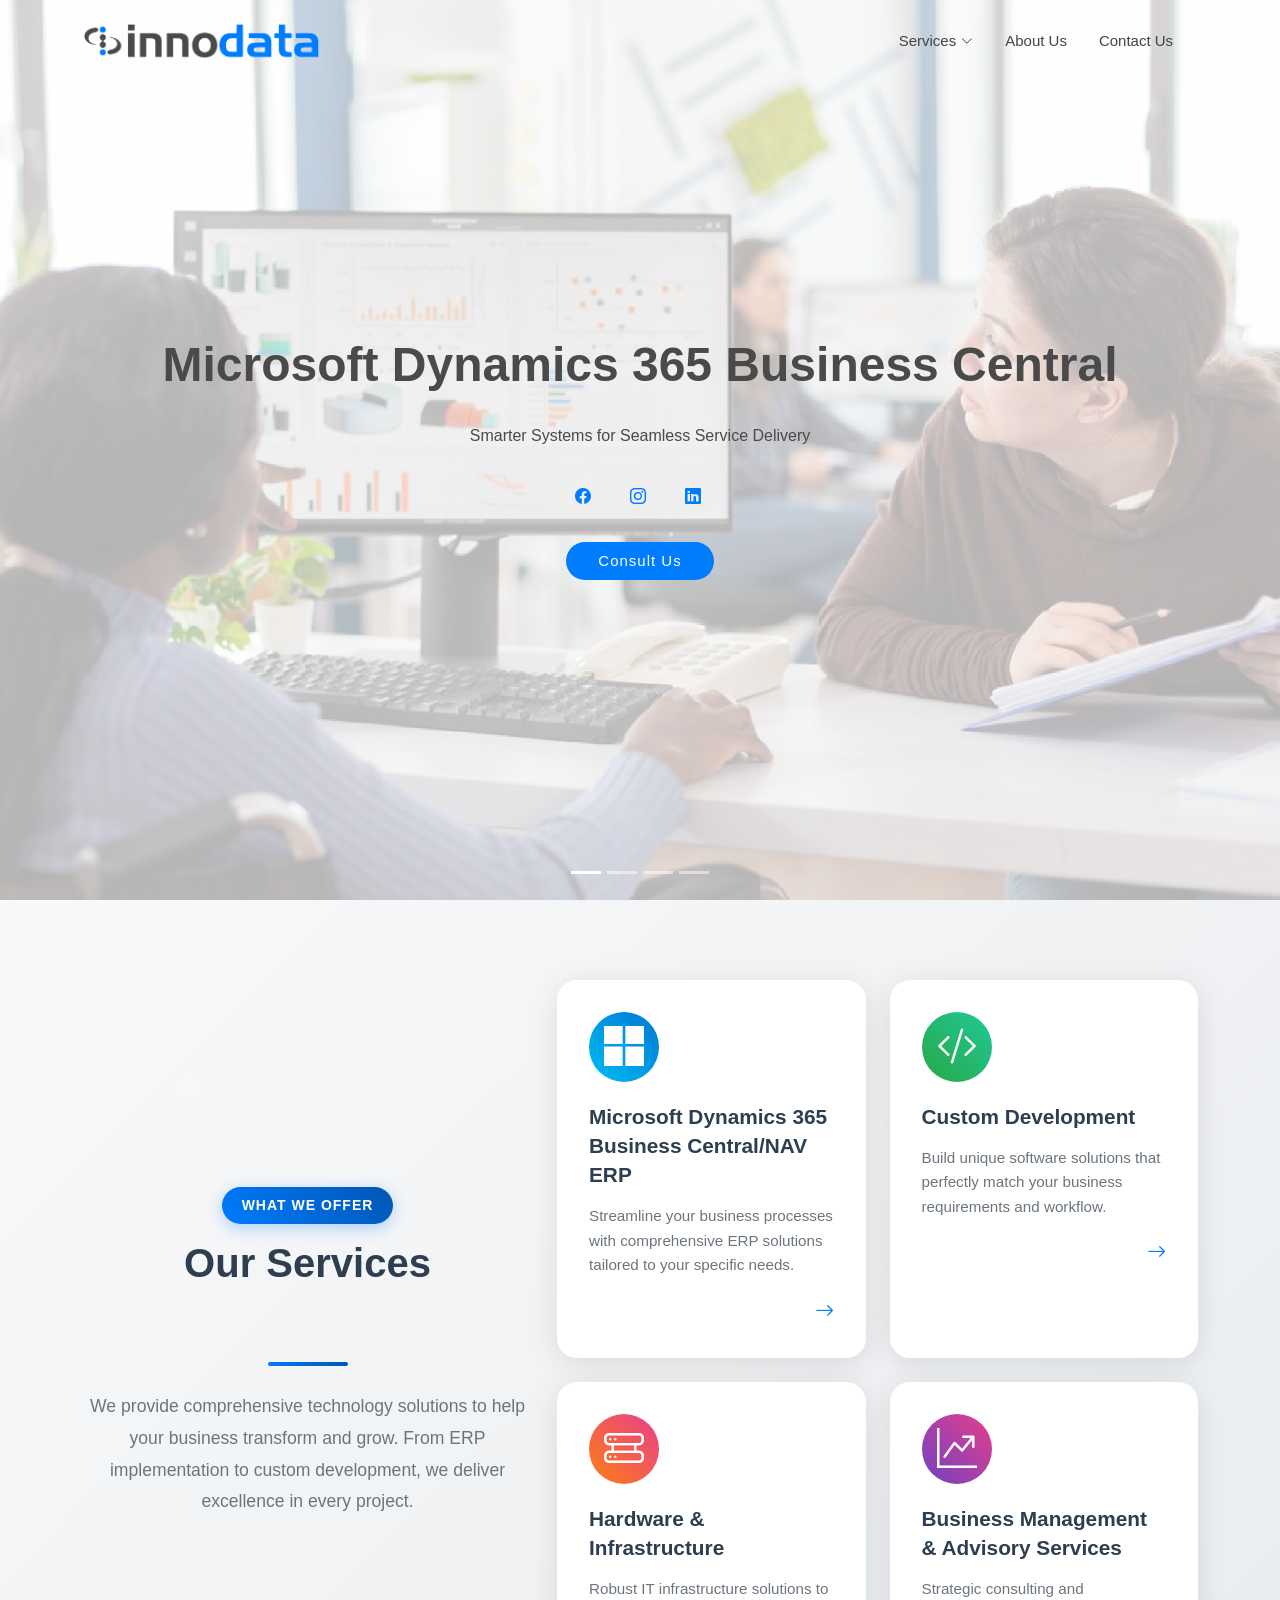
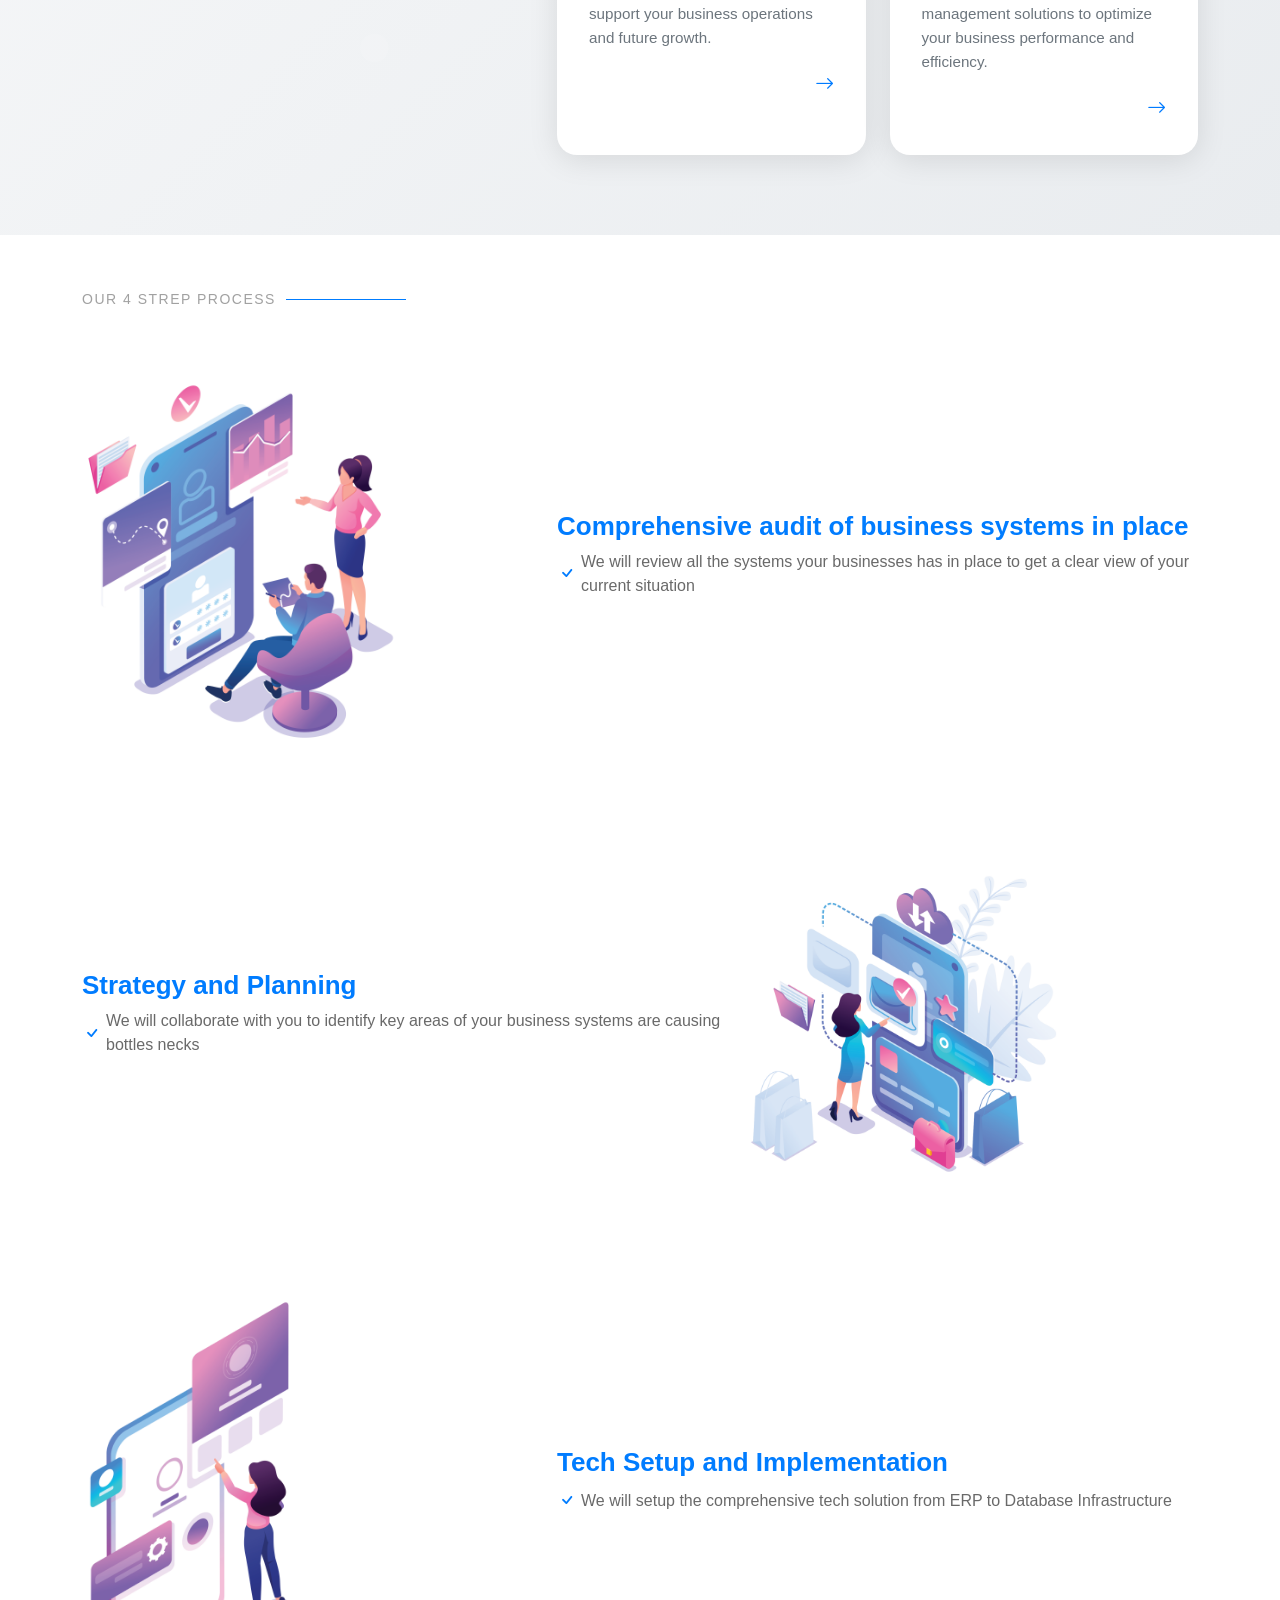
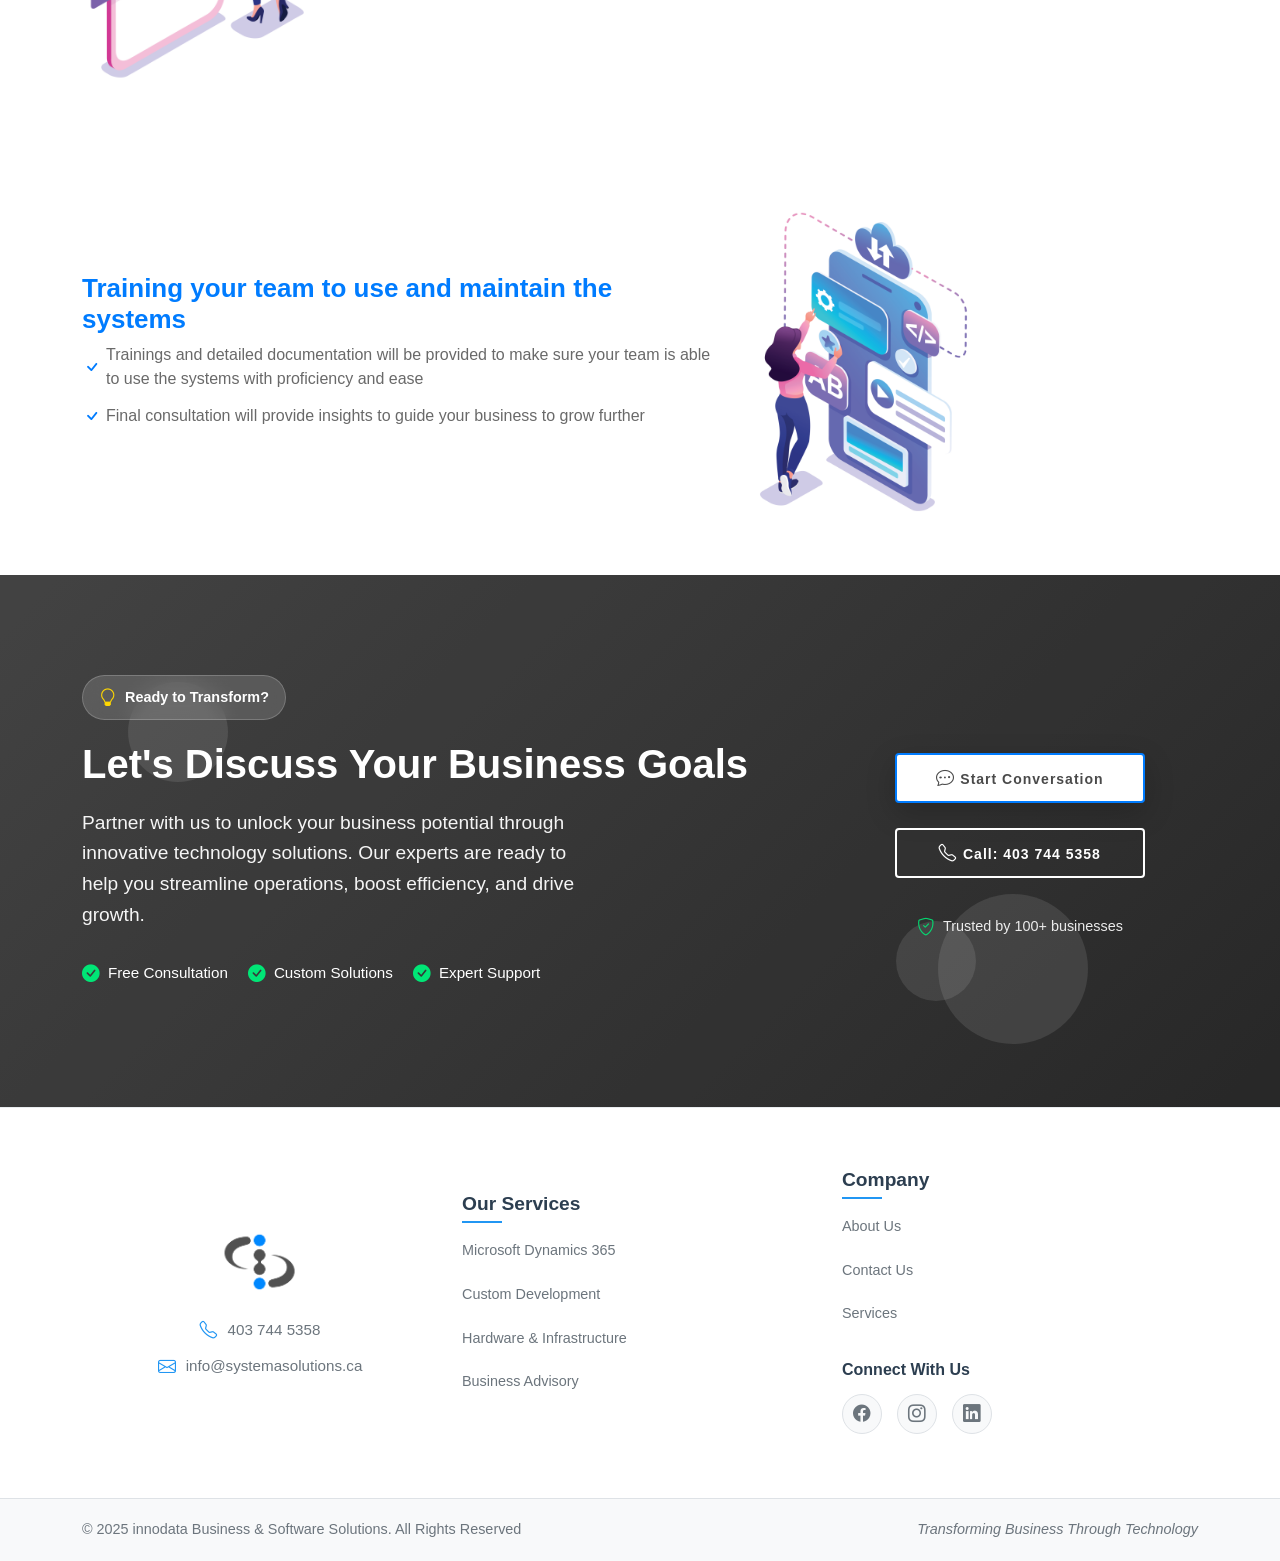
==== commit 87c9e630: "Revamp About Us section and enhance page content for clarity and engagement; update styles for impro" ====
--- a/index.html
+++ b/index.html
@@ -87,7 +87,7 @@
           <img src="assets/img/hero-carousel/hero-carousel-1.jpg" alt="">
           <div class="carousel-container">
             <h2>Microsoft Dynamics 365 Business Central</h2>
-            <p> Cloud-based financial management software for small to medium-sized businesses.</p>
+            <p> Smarter Systems for Seamless Service Delivery</p>
             <div class="social-links mb-3 mt-3">
               <a href="#" class="facebook"><i class="bi bi-facebook"></i></a>
               <a href="#" class="instagram"><i class="bi bi-instagram"></i></a>
@@ -283,10 +283,9 @@
     <section id="details" class="details section">
       <!-- Section Title -->
       <div class="container section-title" data-aos="fade-up">
-        <h2>Details</h2>
+        <h2>Our 4 Strep process</h2>
         <div>
-          <span>Check Our</span>
-          <span class="description-title">Details</span>
+          <span></span>
         </div>
       </div>
       <!-- End Section Title -->
@@ -294,53 +293,38 @@
       <div class="container">
         <div class="row gy-4 align-items-center features-item">
           <div class="col-md-5 d-flex align-items-center" data-aos="zoom-out" data-aos-delay="100">
-            <img src="assets/img/details-1.png" class="img-fluid" alt="" />
+            <img src="assets/img/details-1.png" class="img-fluid" style="width: 70%;" alt="" />
           </div>
           <div class="col-md-7" data-aos="fade-up" data-aos-delay="100">
             <h3>
-              Voluptatem dignissimos provident quasi corporis voluptates sit
-              assumenda.
+             Comprehensive audit of business systems in place
             </h3>
-            <p class="fst-italic">
-              Lorem ipsum dolor sit amet, consectetur adipiscing elit, sed do
-              eiusmod tempor incididunt ut labore et dolore magna aliqua.
-            </p>
-            <ul>
-              <li>
-                <i class="bi bi-check"></i><span>
-                  Ullamco laboris nisi ut aliquip ex ea commodo
-                  consequat.</span>
-              </li>
+               <ul>
               <li>
                 <i class="bi bi-check"></i>
-                <span>Duis aute irure dolor in reprehenderit in voluptate
-                  velit.</span>
+                <span>   We will review all the systems your businesses has in place to get a clear view of your current situation</span>
               </li>
+            </ul>
+            <p class="fst-italic">
+         
+            </p>
+          </div>
+        </div>
+        <!-- Features Item -->
+
+        <div class="row gy-4 align-items-center features-item">
+          <div class="col-md-5 order-1 order-md-2 d-flex align-items-center" data-aos="zoom-out" data-aos-delay="200">
+            <img src="assets/img/details-2.png" class="img-fluid" style="width: 70%;" alt="" />
+          </div>
+          <div class="col-md-7 order-2 order-md-1" data-aos="fade-up"  data-aos-delay="200">
+            <h3>Strategy and Planning</h3>
+             <ul>
               <li>
                 <i class="bi bi-check"></i>
-                <span>Ullam est qui quos consequatur eos accusamus.</span>
+                <span>We will collaborate with you to identify key areas of your business systems are causing bottles necks</span>
               </li>
             </ul>
-          </div>
-        </div>
-        <!-- Features Item -->
-
-        <div class="row gy-4 align-items-center features-item">
-          <div class="col-md-5 order-1 order-md-2 d-flex align-items-center" data-aos="zoom-out" data-aos-delay="200">
-            <img src="assets/img/details-2.png" class="img-fluid" alt="" />
-          </div>
-          <div class="col-md-7 order-2 order-md-1" data-aos="fade-up" data-aos-delay="200">
-            <h3>Corporis temporibus maiores provident</h3>
             <p class="fst-italic">
-              Lorem ipsum dolor sit amet, consectetur adipiscing elit, sed do
-              eiusmod tempor incididunt ut labore et dolore magna aliqua.
-            </p>
-            <p>
-              Ullamco laboris nisi ut aliquip ex ea commodo consequat. Duis
-              aute irure dolor in reprehenderit in voluptate velit esse cillum
-              dolore eu fugiat nulla pariatur. Excepteur sint occaecat
-              cupidatat non proident, sunt in culpa qui officia deserunt
-              mollit anim id est laborum
             </p>
           </div>
         </div>
@@ -348,59 +332,40 @@
 
         <div class="row gy-4 align-items-center features-item">
           <div class="col-md-5 d-flex align-items-center" data-aos="zoom-out">
-            <img src="assets/img/details-3.png" class="img-fluid" alt="" />
+            <img src="assets/img/details-3.png" class="img-fluid" style="width: 50%;" alt="" />
           </div>
           <div class="col-md-7" data-aos="fade-up">
-            <h3>
-              Sunt consequatur ad ut est nulla consectetur reiciendis animi
-              voluptas
+            <h3>Tech Setup and Implementation 
             </h3>
-            <p>
-              Cupiditate placeat cupiditate placeat est ipsam culpa. Delectus
-              quia minima quod. Sunt saepe odit aut quia voluptatem hic
-              voluptas dolor doloremque.
-            </p>
-            <ul>
+             <ul>
               <li>
                 <i class="bi bi-check"></i>
-                <span>Ullamco laboris nisi ut aliquip ex ea commodo
-                  consequat.</span>
+                <span>We will setup the comprehensive tech solution from ERP to Database Infrastructure </span>
               </li>
-              <li>
-                <i class="bi bi-check"></i><span>
-                  Duis aute irure dolor in reprehenderit in voluptate
-                  velit.</span>
-              </li>
+            </ul>
+            <p>
+            </p>
+          </div>
+        </div>
+        <!-- Features Item -->
+
+        <div class="row gy-4 align-items-center features-item">
+          <div class="col-md-5 order-1 order-md-2 d-flex align-items-center" data-aos="zoom-out">
+            <img src="assets/img/details-4.png" class="img-fluid" style="width: 50%;" alt="" />
+          </div>
+          <div class="col-md-7 order-2 order-md-1" data-aos="fade-up">
+            <h3>Training your team to use and maintain the systems 
+            </h3>
+           <ul>
               <li>
                 <i class="bi bi-check"></i>
-                <span>Facilis ut et voluptatem aperiam. Autem soluta ad
-                  fugiat</span>.
+                <span>Trainings and detailed documentation will be provided to make sure your team is able to use the systems with proficiency and ease </span>
+              </li>
+               <li>
+                <i class="bi bi-check"></i>
+                <span>Final consultation will provide insights to guide your business to grow further </span>
               </li>
             </ul>
-          </div>
-        </div>
-        <!-- Features Item -->
-
-        <div class="row gy-4 align-items-center features-item">
-          <div class="col-md-5 order-1 order-md-2 d-flex align-items-center" data-aos="zoom-out">
-            <img src="assets/img/details-4.png" class="img-fluid" alt="" />
-          </div>
-          <div class="col-md-7 order-2 order-md-1" data-aos="fade-up">
-            <h3>
-              Quas et necessitatibus eaque impedit ipsum animi consequatur
-              incidunt in
-            </h3>
-            <p class="fst-italic">
-              Lorem ipsum dolor sit amet, consectetur adipiscing elit, sed do
-              eiusmod tempor incididunt ut labore et dolore magna aliqua.
-            </p>
-            <p>
-              Ullamco laboris nisi ut aliquip ex ea commodo consequat. Duis
-              aute irure dolor in reprehenderit in voluptate velit esse cillum
-              dolore eu fugiat nulla pariatur. Excepteur sint occaecat
-              cupidatat non proident, sunt in culpa qui officia deserunt
-              mollit anim id est laborum
-            </p>
           </div>
         </div>
         <!-- Features Item -->
@@ -467,342 +432,7 @@
     </section>
     <!-- /Enhanced CTA Section -->
 
-    <!-- Services Section -->
-    <section id="services" class="services section">
-
-      <div class="container section-title" data-aos="fade-up">
-        <div>
-          <span class="description-title">Other Details</span>
-        </div>
-      </div>
-
-      <div class="container">
-
-        <div class="row gy-4">
-
-          <div class="col-lg-6 " data-aos="fade-up" data-aos-delay="100">
-            <div class="service-item d-flex">
-              <div class="icon flex-shrink-0"><i class="bi bi-briefcase"></i></div>
-              <div>
-                <h4 class="title"><a href="services-details.html" class="stretched-link">Lorem Ipsum</a></h4>
-                <p class="description">Voluptatum deleniti atque corrupti quos dolores et quas molestias excepturi sint
-                  occaecati cupiditate non provident</p>
-              </div>
-            </div>
-          </div>
-          <!-- End Service Item -->
-
-          <div class="col-lg-6 " data-aos="fade-up" data-aos-delay="200">
-            <div class="service-item d-flex">
-              <div class="icon flex-shrink-0"><i class="bi bi-card-checklist"></i></div>
-              <div>
-                <h4 class="title"><a href="services-details.html" class="stretched-link">Dolor Sitema</a></h4>
-                <p class="description">Minim veniam, quis nostrud exercitation ullamco laboris nisi ut aliquip ex ea
-                  commodo consequat tarad limino ata</p>
-              </div>
-            </div>
-          </div><!-- End Service Item -->
-
-          <div class="col-lg-6 " data-aos="fade-up" data-aos-delay="300">
-            <div class="service-item d-flex">
-              <div class="icon flex-shrink-0"><i class="bi bi-bar-chart"></i></div>
-              <div>
-                <h4 class="title"><a href="services-details.html" class="stretched-link">Sed ut perspiciatis</a></h4>
-                <p class="description">Duis aute irure dolor in reprehenderit in voluptate velit esse cillum dolore eu
-                  fugiat nulla pariatur</p>
-              </div>
-            </div>
-          </div><!-- End Service Item -->
-
-          <div class="col-lg-6 " data-aos="fade-up" data-aos-delay="400">
-            <div class="service-item d-flex">
-              <div class="icon flex-shrink-0"><i class="bi bi-binoculars"></i></div>
-              <div>
-                <h4 class="title"><a href="services-details.html" class="stretched-link">Magni Dolores</a></h4>
-                <p class="description">Excepteur sint occaecat cupidatat non proident, sunt in culpa qui officia
-                  deserunt mollit anim id est laborum</p>
-              </div>
-            </div>
-          </div><!-- End Service Item -->
-
-          <div class="col-lg-6 " data-aos="fade-up" data-aos-delay="500">
-            <div class="service-item d-flex">
-              <div class="icon flex-shrink-0"><i class="bi bi-brightness-high"></i></div>
-              <div>
-                <h4 class="title"><a href="services-details.html" class="stretched-link">Nemo Enim</a></h4>
-                <p class="description">At vero eos et accusamus et iusto odio dignissimos ducimus qui blanditiis
-                  praesentium voluptatum deleniti atque</p>
-              </div>
-            </div>
-          </div><!-- End Service Item -->
-
-          <div class="col-lg-6 " data-aos="fade-up" data-aos-delay="600">
-            <div class="service-item d-flex">
-              <div class="icon flex-shrink-0"><i class="bi bi-calendar4-week"></i></div>
-              <div>
-                <h4 class="title"><a href="services-details.html" class="stretched-link">Eiusmod Tempor</a></h4>
-                <p class="description">Et harum quidem rerum facilis est et expedita distinctio. Nam libero tempore, cum
-                  soluta nobis est eligendi</p>
-              </div>
-            </div>
-          </div><!-- End Service Item -->
-
-        </div>
-
-      </div>
-
-    </section><!-- /Services Section -->
-
-    <section id="features" class="features section">
-
-      <div class="container" data-aos="fade-up">
-
-        <ul class="nav nav-tabs row gy-4 d-flex">
-
-          <li class="nav-item col-6 col-md-4 col-lg-2">
-            <a class="nav-link active show" data-bs-toggle="tab" data-bs-target="#features-tab-1">
-              <i class="bi bi-binoculars" style="color: #0dcaf0;"></i>
-              <h4>Modinest</h4>
-            </a>
-          </li><!-- End Tab 1 Nav -->
-
-          <li class="nav-item col-6 col-md-4 col-lg-2">
-            <a class="nav-link" data-bs-toggle="tab" data-bs-target="#features-tab-2">
-              <i class="bi bi-box-seam" style="color: #6610f2;"></i>
-              <h4>Undaesenti</h4>
-            </a>
-          </li><!-- End Tab 2 Nav -->
-
-          <li class="nav-item col-6 col-md-4 col-lg-2">
-            <a class="nav-link" data-bs-toggle="tab" data-bs-target="#features-tab-3">
-              <i class="bi bi-brightness-high" style="color: #20c997;"></i>
-              <h4>Pariatur</h4>
-            </a>
-          </li><!-- End Tab 3 Nav -->
-
-          <li class="nav-item col-6 col-md-4 col-lg-2">
-            <a class="nav-link" data-bs-toggle="tab" data-bs-target="#features-tab-4">
-              <i class="bi bi-command" style="color: #df1529;"></i>
-              <h4>Nostrum</h4>
-            </a>
-          </li><!-- End Tab 4 Nav -->
-
-          <li class="nav-item col-6 col-md-4 col-lg-2">
-            <a class="nav-link" data-bs-toggle="tab" data-bs-target="#features-tab-5">
-              <i class="bi bi-easel" style="color: #0d6efd;"></i>
-              <h4>Adipiscing</h4>
-            </a>
-          </li><!-- End Tab 5 Nav -->
-
-          <li class="nav-item col-6 col-md-4 col-lg-2">
-            <a class="nav-link" data-bs-toggle="tab" data-bs-target="#features-tab-6">
-              <i class="bi bi-map" style="color: #fd7e14;"></i>
-              <h4>Reprehit</h4>
-            </a>
-          </li><!-- End Tab 6 Nav -->
-
-        </ul>
-
-        <div class="tab-content">
-
-          <div class="tab-pane fade active show" id="features-tab-1">
-            <div class="row gy-4">
-              <div class="col-lg-8 order-2 order-lg-1" data-aos="fade-up" data-aos-delay="100">
-                <h3>Modinest</h3>
-                <p class="fst-italic">
-                  Lorem ipsum dolor sit amet, consectetur adipiscing elit, sed do eiusmod tempor incididunt ut labore et
-                  dolore
-                  magna aliqua.
-                </p>
-                <ul>
-                  <li><i class="bi bi-check-circle-fill"></i> Ullamco laboris nisi ut aliquip ex ea commodo consequat.
-                  </li>
-                  <li><i class="bi bi-check-circle-fill"></i> Duis aute irure dolor in reprehenderit in voluptate velit.
-                  </li>
-                  <li><i class="bi bi-check-circle-fill"></i> Ullamco laboris nisi ut aliquip ex ea commodo consequat.
-                    Duis aute irure dolor in reprehenderit in voluptate trideta storacalaperda mastiro dolore eu fugiat
-                    nulla pariatur.</li>
-                </ul>
-                <p>
-                  Ullamco laboris nisi ut aliquip ex ea commodo consequat. Duis aute irure dolor in reprehenderit in
-                  voluptate
-                  velit esse cillum dolore eu fugiat nulla pariatur. Excepteur sint occaecat cupidatat non proident,
-                  sunt in
-                  culpa qui officia deserunt mollit anim id est laborum
-                </p>
-              </div>
-              <div class="col-lg-4 order-1 order-lg-2 text-center" data-aos="fade-up" data-aos-delay="200">
-                <img src="assets/img/features-1.svg" alt="" class="img-fluid">
-              </div>
-            </div>
-          </div><!-- End Tab Content 1 -->
-
-          <div class="tab-pane fade" id="features-tab-2">
-            <div class="row gy-4">
-              <div class="col-lg-8 order-2 order-lg-1">
-                <h3>Undaesenti</h3>
-                <p>
-                  Ullamco laboris nisi ut aliquip ex ea commodo consequat. Duis aute irure dolor in reprehenderit in
-                  voluptate
-                  velit esse cillum dolore eu fugiat nulla pariatur. Excepteur sint occaecat cupidatat non proident,
-                  sunt in
-                  culpa qui officia deserunt mollit anim id est laborum
-                </p>
-                <p class="fst-italic">
-                  Lorem ipsum dolor sit amet, consectetur adipiscing elit, sed do eiusmod tempor incididunt ut labore et
-                  dolore
-                  magna aliqua.
-                </p>
-                <ul>
-                  <li><i class="bi bi-check-circle-fill"></i> Ullamco laboris nisi ut aliquip ex ea commodo consequat.
-                  </li>
-                  <li><i class="bi bi-check-circle-fill"></i> Duis aute irure dolor in reprehenderit in voluptate velit.
-                  </li>
-                  <li><i class="bi bi-check-circle-fill"></i> Provident mollitia neque rerum asperiores dolores quos qui
-                    a. Ipsum neque dolor voluptate nisi sed.</li>
-                  <li><i class="bi bi-check-circle-fill"></i> Ullamco laboris nisi ut aliquip ex ea commodo consequat.
-                    Duis aute irure dolor in reprehenderit in voluptate trideta storacalaperda mastiro dolore eu fugiat
-                    nulla pariatur.</li>
-                </ul>
-              </div>
-              <div class="col-lg-4 order-1 order-lg-2 text-center">
-                <img src="assets/img/features-2.svg" alt="" class="img-fluid">
-              </div>
-            </div>
-          </div><!-- End Tab Content 2 -->
-
-          <div class="tab-pane fade" id="features-tab-3">
-            <div class="row gy-4">
-              <div class="col-lg-8 order-2 order-lg-1">
-                <h3>Pariatur</h3>
-                <p>
-                  Ullamco laboris nisi ut aliquip ex ea commodo consequat. Duis aute irure dolor in reprehenderit in
-                  voluptate
-                  velit esse cillum dolore eu fugiat nulla pariatur. Excepteur sint occaecat cupidatat non proident,
-                  sunt in
-                  culpa qui officia deserunt mollit anim id est laborum
-                </p>
-                <ul>
-                  <li><i class="bi bi-check-circle-fill"></i> Ullamco laboris nisi ut aliquip ex ea commodo consequat.
-                  </li>
-                  <li><i class="bi bi-check-circle-fill"></i> Duis aute irure dolor in reprehenderit in voluptate velit.
-                  </li>
-                  <li><i class="bi bi-check-circle-fill"></i> Provident mollitia neque rerum asperiores dolores quos qui
-                    a. Ipsum neque dolor voluptate nisi sed.</li>
-                </ul>
-                <p class="fst-italic">
-                  Lorem ipsum dolor sit amet, consectetur adipiscing elit, sed do eiusmod tempor incididunt ut labore et
-                  dolore
-                  magna aliqua.
-                </p>
-              </div>
-              <div class="col-lg-4 order-1 order-lg-2 text-center">
-                <img src="assets/img/features-3.svg" alt="" class="img-fluid">
-              </div>
-            </div>
-          </div><!-- End Tab Content 3 -->
-
-          <div class="tab-pane fade" id="features-tab-4">
-            <div class="row gy-4">
-              <div class="col-lg-8 order-2 order-lg-1">
-                <h3>Nostrum</h3>
-                <p>
-                  Ullamco laboris nisi ut aliquip ex ea commodo consequat. Duis aute irure dolor in reprehenderit in
-                  voluptate
-                  velit esse cillum dolore eu fugiat nulla pariatur. Excepteur sint occaecat cupidatat non proident,
-                  sunt in
-                  culpa qui officia deserunt mollit anim id est laborum
-                </p>
-                <p class="fst-italic">
-                  Lorem ipsum dolor sit amet, consectetur adipiscing elit, sed do eiusmod tempor incididunt ut labore et
-                  dolore
-                  magna aliqua.
-                </p>
-                <ul>
-                  <li><i class="bi bi-check-circle-fill"></i> Ullamco laboris nisi ut aliquip ex ea commodo consequat.
-                  </li>
-                  <li><i class="bi bi-check-circle-fill"></i> Duis aute irure dolor in reprehenderit in voluptate velit.
-                  </li>
-                  <li><i class="bi bi-check-circle-fill"></i> Ullamco laboris nisi ut aliquip ex ea commodo consequat.
-                    Duis aute irure dolor in reprehenderit in voluptate trideta storacalaperda mastiro dolore eu fugiat
-                    nulla pariatur.</li>
-                </ul>
-              </div>
-              <div class="col-lg-4 order-1 order-lg-2 text-center">
-                <img src="assets/img/features-4.svg" alt="" class="img-fluid">
-              </div>
-            </div>
-          </div><!-- End Tab Content 4 -->
-
-          <div class="tab-pane fade" id="features-tab-5">
-            <div class="row gy-4">
-              <div class="col-lg-8 order-2 order-lg-1">
-                <h3>Adipiscing</h3>
-                <p>
-                  Ullamco laboris nisi ut aliquip ex ea commodo consequat. Duis aute irure dolor in reprehenderit in
-                  voluptate
-                  velit esse cillum dolore eu fugiat nulla pariatur. Excepteur sint occaecat cupidatat non proident,
-                  sunt in
-                  culpa qui officia deserunt mollit anim id est laborum
-                </p>
-                <p class="fst-italic">
-                  Lorem ipsum dolor sit amet, consectetur adipiscing elit, sed do eiusmod tempor incididunt ut labore et
-                  dolore
-                  magna aliqua.
-                </p>
-                <ul>
-                  <li><i class="bi bi-check-circle-fill"></i> Ullamco laboris nisi ut aliquip ex ea commodo consequat.
-                  </li>
-                  <li><i class="bi bi-check-circle-fill"></i> Duis aute irure dolor in reprehenderit in voluptate velit.
-                  </li>
-                  <li><i class="bi bi-check-circle-fill"></i> Ullamco laboris nisi ut aliquip ex ea commodo consequat.
-                    Duis aute irure dolor in reprehenderit in voluptate trideta storacalaperda mastiro dolore eu fugiat
-                    nulla pariatur.</li>
-                </ul>
-              </div>
-              <div class="col-lg-4 order-1 order-lg-2 text-center">
-                <img src="assets/img/features-5.svg" alt="" class="img-fluid">
-              </div>
-            </div>
-          </div><!-- End Tab Content 5 -->
-
-          <div class="tab-pane fade" id="features-tab-6">
-            <div class="row gy-4">
-              <div class="col-lg-8 order-2 order-lg-1">
-                <h3>Reprehit</h3>
-                <p>
-                  Ullamco laboris nisi ut aliquip ex ea commodo consequat. Duis aute irure dolor in reprehenderit in
-                  voluptate
-                  velit esse cillum dolore eu fugiat nulla pariatur. Excepteur sint occaecat cupidatat non proident,
-                  sunt in
-                  culpa qui officia deserunt mollit anim id est laborum
-                </p>
-                <p class="fst-italic">
-                  Lorem ipsum dolor sit amet, consectetur adipiscing elit, sed do eiusmod tempor incididunt ut labore et
-                  dolore
-                  magna aliqua.
-                </p>
-                <ul>
-                  <li><i class="bi bi-check-circle-fill"></i> Ullamco laboris nisi ut aliquip ex ea commodo consequat.
-                  </li>
-                  <li><i class="bi bi-check-circle-fill"></i> Duis aute irure dolor in reprehenderit in voluptate velit.
-                  </li>
-                  <li><i class="bi bi-check-circle-fill"></i> Ullamco laboris nisi ut aliquip ex ea commodo consequat.
-                    Duis aute irure dolor in reprehenderit in voluptate trideta storacalaperda mastiro dolore eu fugiat
-                    nulla pariatur.</li>
-                </ul>
-              </div>
-              <div class="col-lg-4 order-1 order-lg-2 text-center">
-                <img src="assets/img/features-6.svg" alt="" class="img-fluid">
-              </div>
-            </div>
-          </div><!-- End Tab Content 6 -->
-
-        </div>
-
-      </div>
-
-    </section>
+
   </main>
   <footer id="footer" class="enhanced-footer" style="display: none;">
     <div class="footer-content">
@@ -985,9 +615,9 @@
       });
     });
   </script>
-  <script> window.chtlConfig = { chatbotId: "4971539686" } </script>
+  <!-- <script> window.chtlConfig = { chatbotId: "4971539686" } </script>
   <script async data-id="4971539686" id="chatling-embed-script" type="text/javascript"
-    src="https://chatling.ai/js/embed.js"></script>
+    src="https://chatling.ai/js/embed.js"></script> -->
 
 </body>
 
--- a/assets/css/mainv4.css
+++ b/assets/css/mainv4.css
@@ -10,10 +10,10 @@
 }
 /* Global Colors - The following color variables are used throughout the website. Updating them here will change the color scheme of the entire website */
 :root {
-  --background-color: #ffffff; /* Background color for the entire website, including individual sections 4895c5 4895c5 4895c5 01e9c99*/
+  --background-color: #ffffff; /* Background color for the entire website, including individual sections 007cff 007cff 007cff 01e9c99*/
   --default-color: #444444; /* Default color used for the majority of the text content across the entire website */
-  --heading-color: #4895c5; /* Color for headings, subheadings and title throughout the website */
-  --accent-color: #4895c5; /* Accent color that represents your brand on the website. It's used for buttons, links, and other elements that need to stand out */
+  --heading-color: #007cff; /* Color for headings, subheadings and title throughout the website */
+  --accent-color: #007cff; /* Accent color that represents your brand on the website. It's used for buttons, links, and other elements that need to stand out */
   --surface-color: #ffffff; /* The surface color is used as a background of boxed elements within sections, such as cards, icon boxes, or other elements that require a visual separation from the global background. */
   --contrast-color: #ffffff; /* Contrast color for text, ensuring readability against backgrounds of accent, heading, or default colors. */
 }
@@ -25,13 +25,13 @@
   --nav-mobile-background-color: #ffffff; /* Used as the background color for mobile navigation menu */
   --nav-dropdown-background-color: #ffffff; /* Used as the background color for dropdown items that appear when hovering over primary navigation items */
   --nav-dropdown-color: #444444; /* Used for navigation links of the dropdown items in the navigation menu. */
-  --nav-dropdown-hover-color: #1266ff; /* Similar to --nav-hover-color, this color is applied to dropdown navigation links when they are hovered over. */
+  --nav-dropdown-hover-color: #007cff; /* Similar to --nav-hover-color, this color is applied to dropdown navigation links when they are hovered over. */
 }
 
 /*   background: linear-gradient(135deg, #6dd5ed, #428bb8);  Color Presets - These classes override global colors when applied to any section or element, providing reuse of the sam color scheme. */
 
 .light-background {
-  --background-color: #f4f5fe;
+  --background-color: #f4f5fe82;
   --surface-color: #ffffff;
 }
 
@@ -47,10 +47,10 @@
 }
 
 .bg-inno2 {
-  --background-color: #4895c5;
+  --background-color: #007cff;
   --default-color: #ffffff;
   --heading-color: #ffffff;
-  --surface-color: #4895c5;
+  --surface-color: #007cff;
   --contrast-color: #ffffff;
 }
 
@@ -104,7 +104,7 @@
 .php-email-form .sent-message {
   display: none;
   color: #ffffff;
-  background: #4895c5;
+  background: #007cff;
   text-align: center;
   padding: 15px;
   margin-bottom: 24px;
@@ -149,7 +149,7 @@
   --default-color: #ffffff;
   --heading-color: #ffffff;
   color: #ffffff;
-  background-color: rgba(255, 255, 255, 0.116);
+  /* background-color: rgba(255, 255, 255, 0.116); */
   padding: 15px 0;
   transition: all 0.5s;
   z-index: 997;
@@ -337,7 +337,7 @@
 
 @media (max-width: 1199px) {
   .mobile-nav-toggle {
-    color: var(--nav-color);
+    color: #444444;
     font-size: 28px;
     line-height: 0;
     margin-right: 10px;
@@ -438,7 +438,7 @@
   }
 
   .mobile-nav-active .mobile-nav-toggle {
-    color: #fff;
+    color: #444;
     position: absolute;
     font-size: 32px;
     top: 15px;
@@ -468,7 +468,7 @@
 # Footer
 --------------------------------------------------------------*/
 #footer {
-  background: #4895c5;
+  background: #007cff;
   padding: 0 0 30px 0;
   color: #fff;
   font-size: 14px;
@@ -514,12 +514,12 @@
   width: 36px;
   height: 36px;
   transition: 0.3s;
-  background: #1266ff;
+  background: #007cff;
 }
 
 #footer .footer-top .social-links a:hover {
   color: #fff;
-  background: #1266ff;
+  background: #007cff;
   text-decoration: none;
 }
 
@@ -543,7 +543,7 @@
 
 #footer .footer-top .footer-links ul i {
   padding-right: 2px;
-  color: #0358f6;
+  color: #007cff;
   font-size: 18px;
   line-height: 1;
 }
@@ -566,7 +566,7 @@
 }
 
 #footer .footer-top .footer-links ul a:hover {
-  color: #1266ff;
+  color: #007cff;
 }
 
 #footer .footer-top .footer-newsletter form {
@@ -592,7 +592,7 @@
   background: none;
   font-size: 16px;
   padding: 0 20px 2px 20px;
-  background: #4895c5;
+  background: #007cff;
   color: #fff;
   transition: 0.3s;
   border-radius: 0 4px 4px 0;
@@ -603,7 +603,7 @@
 }
 
 #footer .copyright {
-  border-top: 1px solid #4895c5;
+  border-top: 1px solid #007cff;
   text-align: center;
   padding-top: 30px;
 }
@@ -669,7 +669,7 @@
 
 .scroll-top i {
   font-size: 24px;
-  color: #1266ff;
+  color: #007cff;
   line-height: 0;
 }
 
@@ -885,7 +885,7 @@
 
 .hero .btn-get-started {
   color: #fff;
-  background: #1266ff;
+  background: #007cff;
   font-family: var(--heading-font);
   font-weight: 500;
   font-size: 15px;
@@ -1056,7 +1056,7 @@
 }
 
 .about .icon-box:hover i {
-  background-color: #1266ff;
+  background-color: #007cff;
   color: var(--contrast-color);
 }
 
@@ -1490,7 +1490,7 @@
 }
 
 .pricing ul i {
-  color: #4895c5;
+  color: #007cff;
   font-size: 24px;
   padding-right: 3px;
 }
@@ -1655,7 +1655,7 @@
 # Contact
 --------------------------------------------------------------*/
 .contact .info-box {
-  color: #4895c5;
+  color: #007cff;
   text-align: center;
   box-shadow: 0 0 30px rgba(214, 215, 216, 0.6);
   padding: 20px 0 30px 0;
@@ -1664,7 +1664,7 @@
 
 .contact .info-box i {
   font-size: 32px;
-  color: #4895c5;
+  color: #007cff;
   border-radius: 50%;
   padding: 8px;
   border: 2px dotted #fbdad2;
@@ -1693,7 +1693,7 @@
 .contact .php-email-form .error-message {
   display: none;
   color: #fff;
-  background: #4895c5;
+  background: #007cff;
   text-align: left;
   padding: 15px;
   font-weight: 600;
@@ -1706,7 +1706,7 @@
 .contact .php-email-form .sent-message {
   display: none;
   color: #fff;
-  background: #4895c5;
+  background: #007cff;
   text-align: center;
   padding: 15px;
   font-weight: 600;
@@ -1726,7 +1726,7 @@
   width: 24px;
   height: 24px;
   margin: 0 10px -6px 0;
-  border: 3px solid #4895c5;
+  border: 3px solid #007cff;
   border-top-color: #eee;
   animation: animate-loading 1s linear infinite;
 }
@@ -1741,7 +1741,7 @@
 
 .contact .php-email-form input:focus,
 .contact .php-email-form textarea:focus {
-  border-color: #4895c5;
+  border-color: #007cff;
 }
 
 .contact .php-email-form input {
@@ -1754,7 +1754,7 @@
 
 .contact .php-email-form button[type="submit"] {
   color: #fff;
-  background: #1266ff;
+  background: #007cff;
   font-family: var(--heading-font);
   font-weight: 500;
   font-size: 15px;
@@ -1769,7 +1769,7 @@
 }
 
 .contact .php-email-form button[type="submit"]:hover {
-  background: #4895c5;
+  background: #007cff;
 }
 
 /*--------------------------------------------------------------
@@ -1789,7 +1789,7 @@
 }
 
 .services .icon-box:hover {
-  border-color: #1266ff;
+  border-color: #007cff;
   transform: scale(1.05); /* Enlarges the box */
 }
 
@@ -1837,7 +1837,7 @@
 }
 
 .services .icon-box h4 a {
-  color: #4895c5;
+  color: #007cff;
 }
 
 .services .icon-box p {
@@ -1847,7 +1847,7 @@
 }
 
 .services .icon-box:hover .icon {
-  background-color: #1266ff;
+  background-color: #007cff;
 }
 
 .services .icon-box:hover .icon i {
@@ -1860,7 +1860,7 @@
 
 .services .icon-box:hover h4 a,
 .services .icon-box:hover p {
-  color: #4895c5;
+  color: #007cff;
 }
 
 /*--------------------------------------------------------------
@@ -1940,11 +1940,11 @@
   height: 12px;
   background-color: #fff;
   opacity: 1;
-  border: 1px solid #0006e3;
+  border: 1px solid #007cff;
 }
 
 .testimonials .swiper-pagination .swiper-pagination-bullet-active {
-  background-color: #0006e3;
+  background-color: #007cff;
 }
 
 /*--------------------------------------------------------------
@@ -1952,7 +1952,7 @@
 --------------------------------------------------------------*/
 .cta {
   padding: 80px 0;
-  background: #4895c5;
+  background: #007cff;
   background-image: url("../img/11-1.png");
   background-repeat: no-repeat;
   background-size: 100% auto;
@@ -1978,14 +1978,14 @@
   border-radius: 4px;
   transition: 0.5s;
   margin-top: 10px;
-  border: 2px solid #1266ff;
-  background-color: #1266ff;
+  border: 2px solid #007cff;
+  background-color: #007cff;
   color: #fff;
 }
 
 .cta .cta-btn:hover {
-  background: #4895c5;
-  border: 2px solid #4895c5;
+  background: #007cff;
+  border: 2px solid #007cff;
 }
 
 .section-title {
@@ -2009,13 +2009,13 @@
 
 #hero .social-links a:hover {
   color: #fff;
-  background: color-mix(in srgb, #1266ff, transparent 15%);
+  background: color-mix(in srgb, #007cff, transparent 15%);
   text-decoration: none;
 }
 
 .about .btn-get-started {
   color: #fff;
-  background: #1266ff;
+  background: #007cff;
   font-family: var(--heading-font);
   font-weight: 500;
   font-size: 15px;
@@ -2117,7 +2117,7 @@
 }
 .featuresPage .btn-get-started {
   color: #fff;
-  background: #1266ff;
+  background: #007cff;
   font-family: var(--heading-font);
   font-weight: 500;
   font-size: 15px;
--- a/assets/css/enhanced-services.css
+++ b/assets/css/enhanced-services.css
@@ -122,6 +122,7 @@
   display: flex;
   align-items: center;
   justify-content: center;
+
 }
 
 .service-icon i {
@@ -142,13 +143,14 @@
   left: 0;
   width: 100%;
   height: 100%;
-  border-radius: 15px;
+  border-radius: 50%;
   transition: all 0.3s ease;
 }
 
 /* Card Color Themes */
 .microsoft-card .icon-bg {
   background: linear-gradient(45deg, #00bcf2, #0078d4);
+  
 }
 
 .development-card .icon-bg {
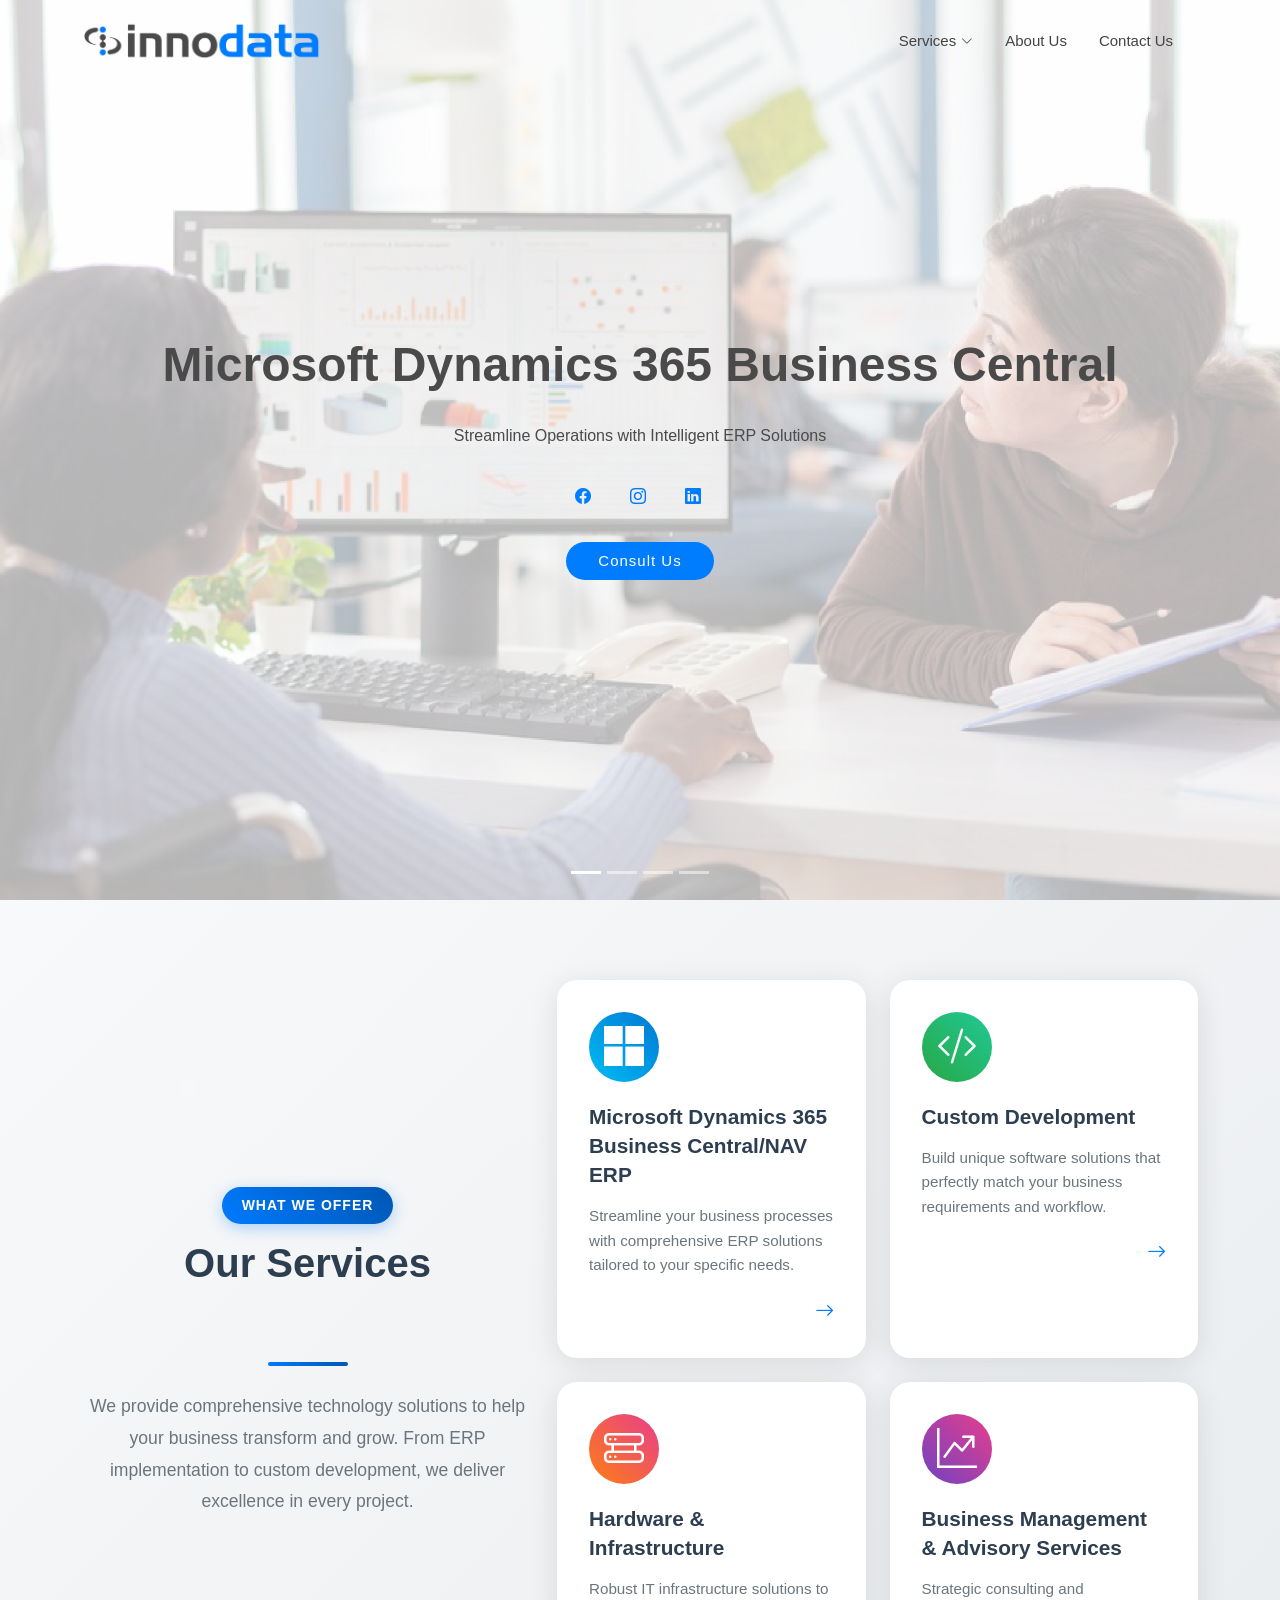
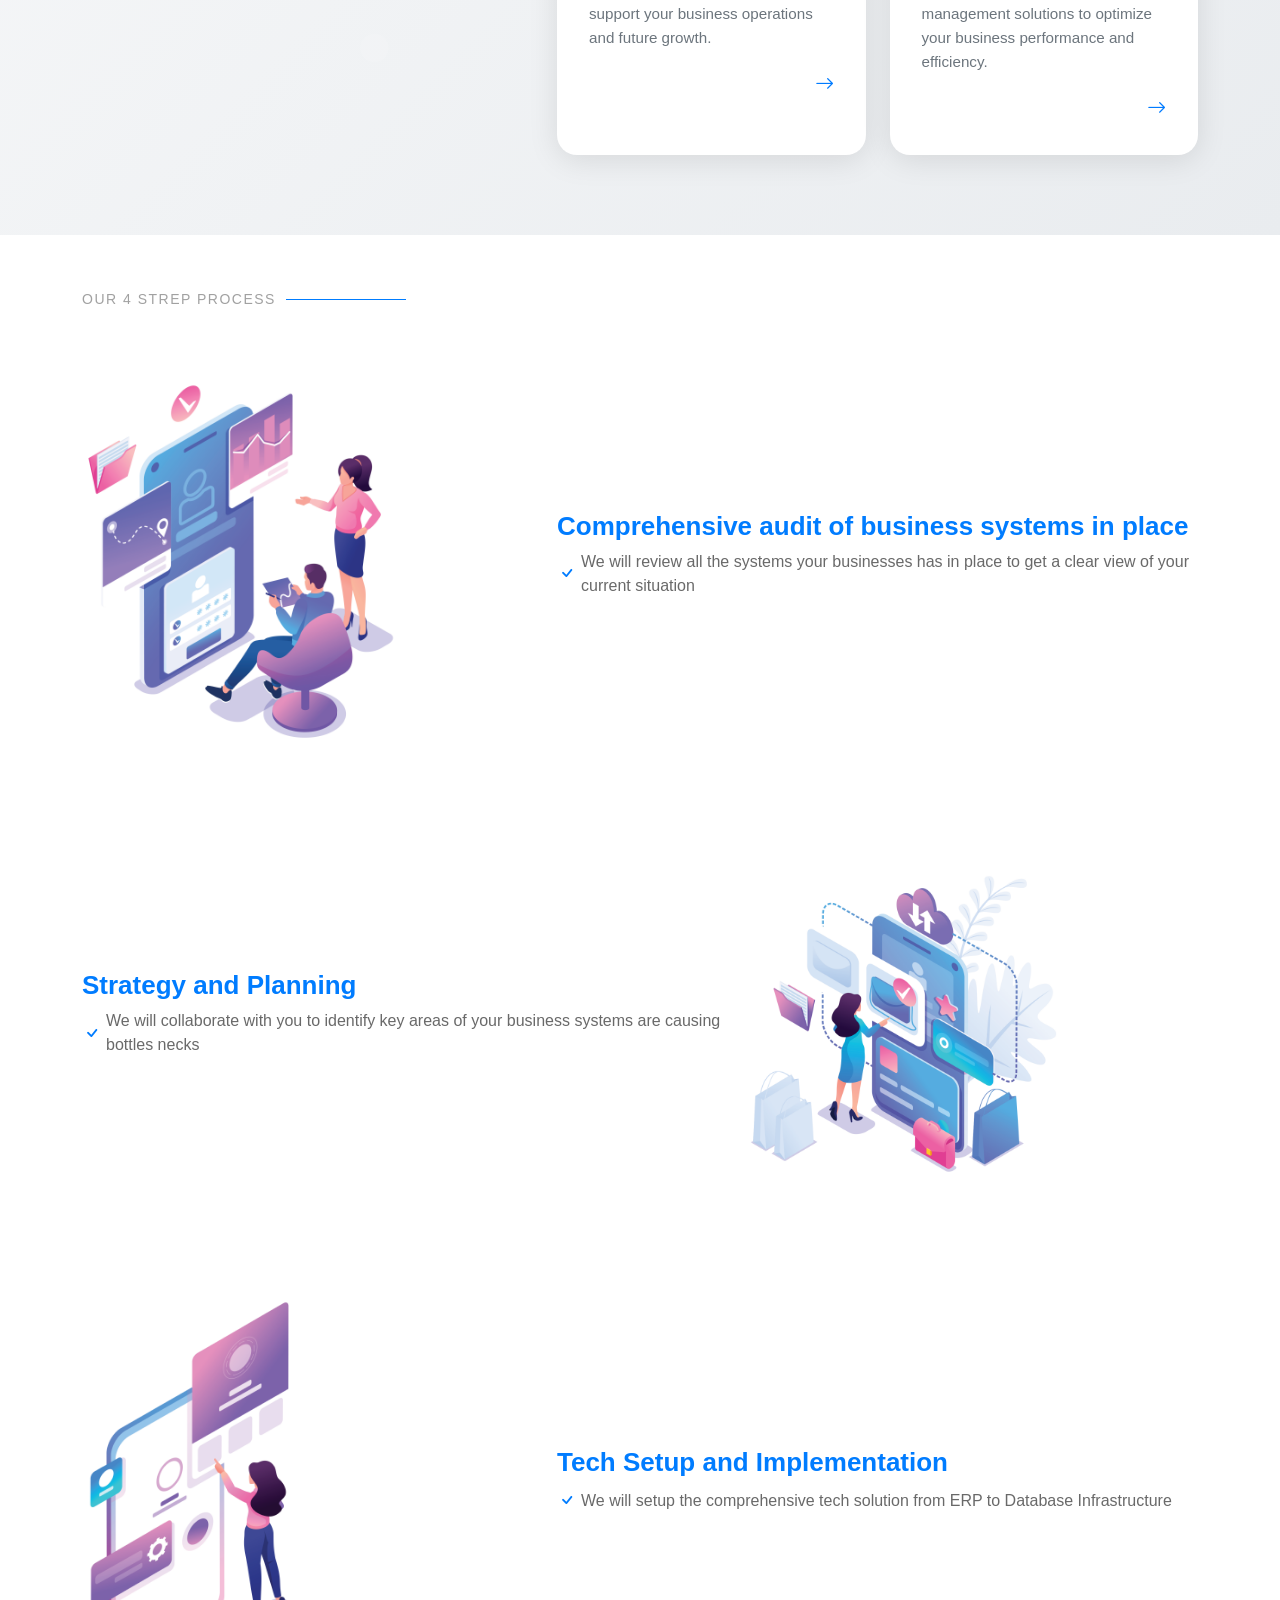
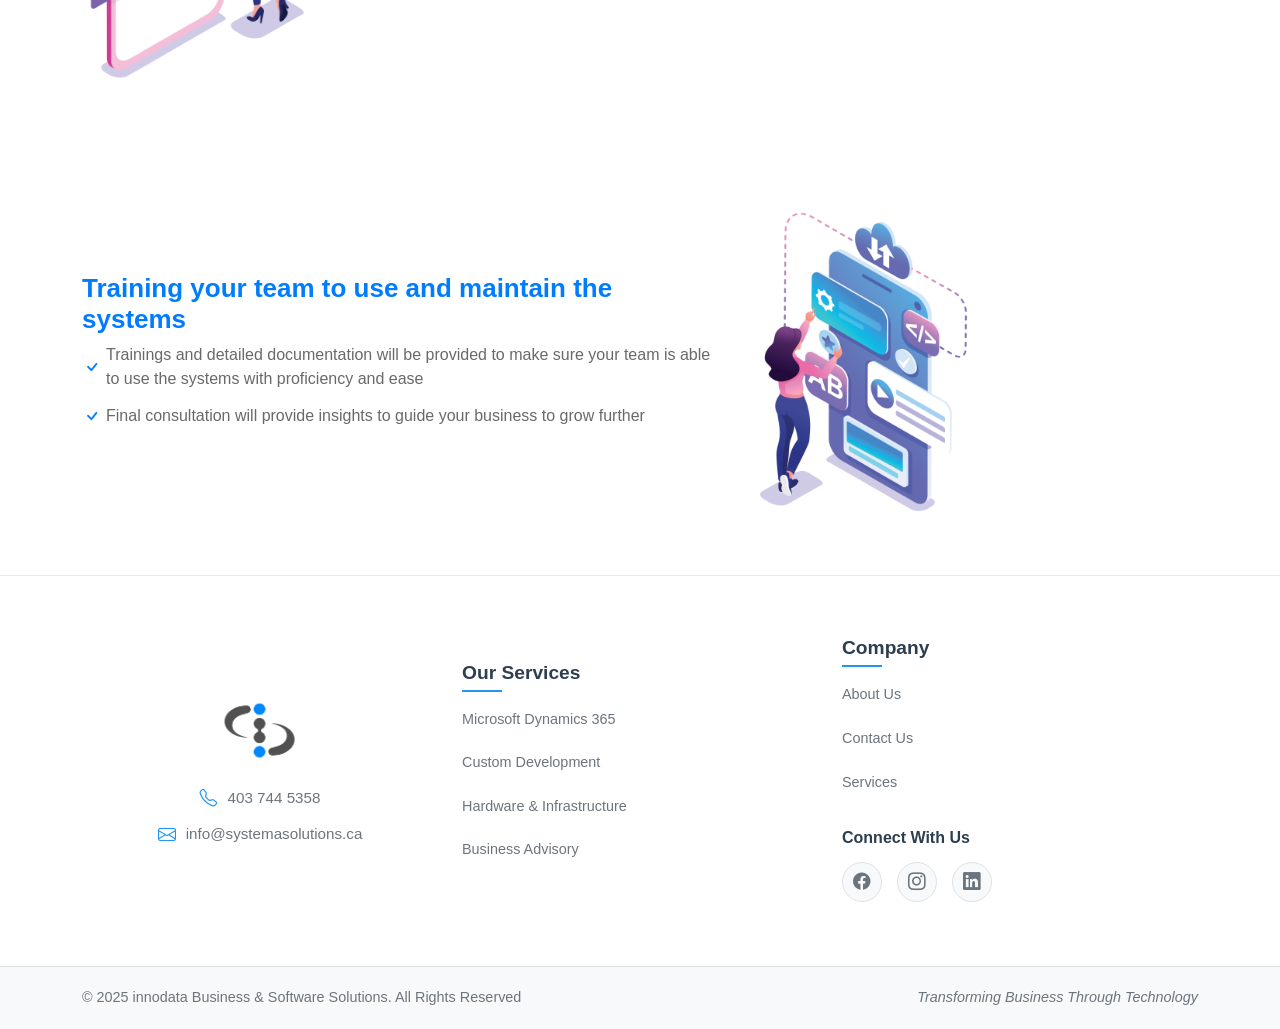
==== commit f11f17e7: "Add modern styling for features section and update content structure - Introduced a new stylesheet `" ====
--- a/index.html
+++ b/index.html
@@ -87,7 +87,7 @@
           <img src="assets/img/hero-carousel/hero-carousel-1.jpg" alt="">
           <div class="carousel-container">
             <h2>Microsoft Dynamics 365 Business Central</h2>
-            <p> Smarter Systems for Seamless Service Delivery</p>
+            <p>Streamline Operations with Intelligent ERP Solutions</p>
             <div class="social-links mb-3 mt-3">
               <a href="#" class="facebook"><i class="bi bi-facebook"></i></a>
               <a href="#" class="instagram"><i class="bi bi-instagram"></i></a>
@@ -102,8 +102,7 @@
           <img src="assets/img/hero-carousel/hero-carousel-2.jpg" alt="">
           <div class="carousel-container">
             <h2>Custom Development</h2>
-            <p>Voluptatum deleniti atque corrupti quos dolores et quas molestias excepturi sint
-              occaecati cupiditate non provident</p>
+            <p>Tailored Software Solutions Built for Your Business Success</p>
             <div class="social-links mb-3 mt-3">
               <a href="#" class="facebook"><i class="bi bi-facebook"></i></a>
               <a href="#" class="instagram"><i class="bi bi-instagram"></i></a>
@@ -118,8 +117,7 @@
           <img src="assets/img/hero-carousel/hero-carousel-3.jpg" alt="">
           <div class="carousel-container">
             <h2>Hardware & Infrastructure</h2>
-            <p>Voluptatum deleniti atque corrupti quos dolores et quas molestias excepturi sint
-              occaecati cupiditate non provident</p>
+            <p>Robust IT Infrastructure That Powers Your Growth</p>
             <div class="social-links mb-3 mt-3">
               <a href="#" class="facebook"><i class="bi bi-facebook"></i></a>
               <a href="#" class="instagram"><i class="bi bi-instagram"></i></a>
@@ -135,8 +133,7 @@
           <img src="assets/img/hero-carousel/hero-carousel-4.jpg" alt="">
           <div class="carousel-container">
             <h2>Business Management & Advisory Services</h2>
-            <p>Voluptatum deleniti atque corrupti quos dolores et quas molestias excepturi sint
-              occaecati cupiditate non provident</p>
+            <p>Strategic Guidance to Optimize Performance and Drive Results</p>
             <div class="social-links mb-3 mt-3">
               <a href="#" class="facebook"><i class="bi bi-facebook"></i></a>
               <a href="#" class="instagram"><i class="bi bi-instagram"></i></a>
@@ -374,7 +371,7 @@
     <!-- /Details Section -->
 
     <!-- Enhanced CTA Section -->
-    <section id="cta" class="cta enhanced-cta">
+    <section id="cta" class="cta enhanced-cta d-none">
       <div class="container" data-aos="fade-up">
         <div class="row align-items-center">
           <div class="col-lg-8 col-md-12">
@@ -615,9 +612,9 @@
       });
     });
   </script>
-  <!-- <script> window.chtlConfig = { chatbotId: "4971539686" } </script>
+  <script> window.chtlConfig = { chatbotId: "4971539686" } </script>
   <script async data-id="4971539686" id="chatling-embed-script" type="text/javascript"
-    src="https://chatling.ai/js/embed.js"></script> -->
+    src="https://chatling.ai/js/embed.js"></script>
 
 </body>
 
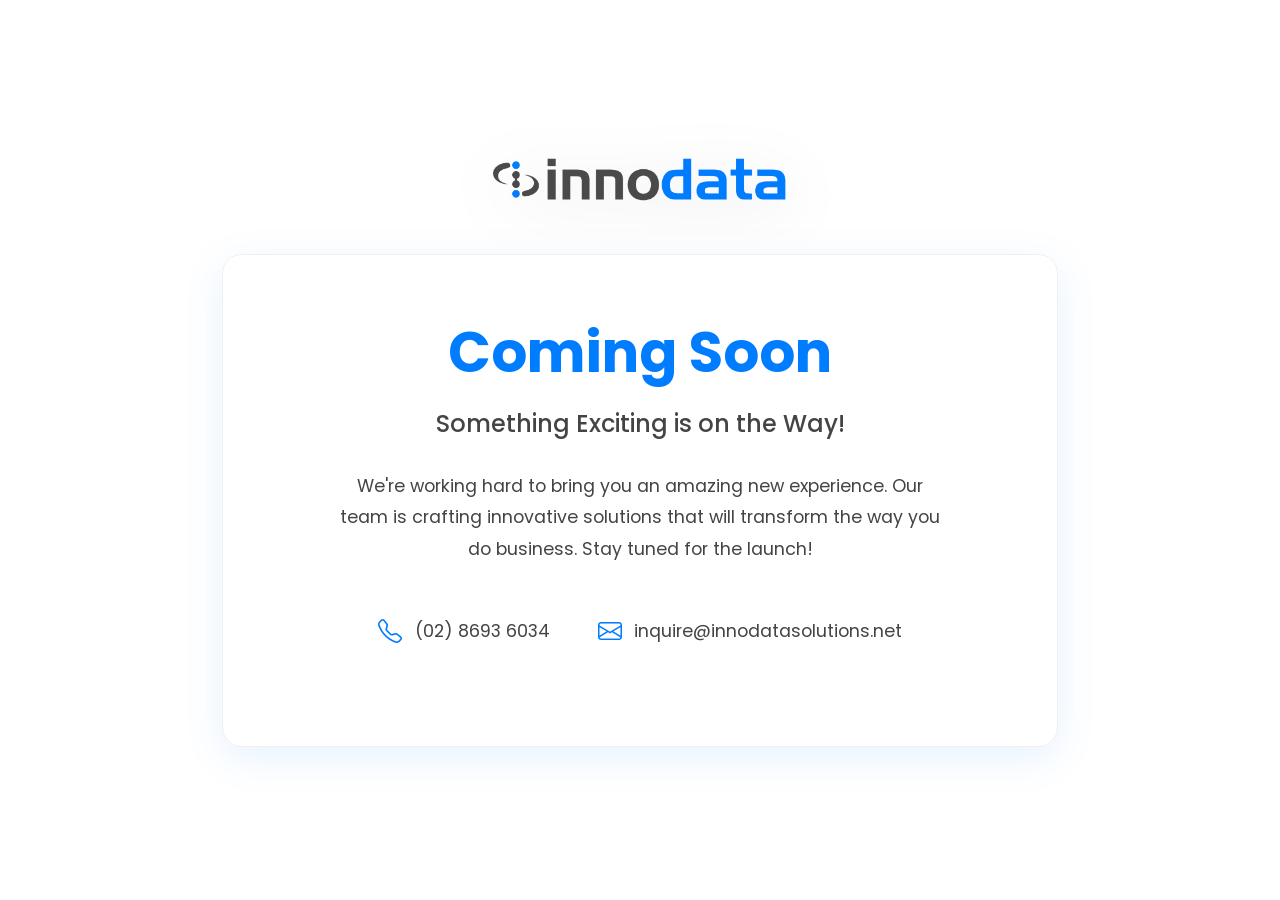
==== commit 85e42dc8: "Update contact information and add new index-main.html file - Changed phone number from "403 744 535" ====
--- a/index.html
+++ b/index.html
@@ -4,9 +4,9 @@
 <head>
   <meta charset="utf-8" />
   <meta content="width=device-width, initial-scale=1.0" name="viewport" />
-  <title>innodata</title>
-  <meta name="description" content="" />
-  <meta name="keywords" content="" />
+  <title>Coming Soon - Innodata</title>
+  <meta name="description" content="Exciting things are coming soon from Innodata Business & Software Solutions" />
+  <meta name="keywords" content="innodata, coming soon, business solutions, software" />
   <link href="assets/img/innodatav2small.png" rel="icon" />
   <link href="assets/img/apple-touch-icon.png" rel="apple-touch-icon" />
   <link href="https://fonts.googleapis.com" rel="preconnect" />
@@ -17,605 +17,272 @@
   <link href="assets/vendor/bootstrap/css/bootstrap.min.css" rel="stylesheet" />
   <link href="assets/vendor/bootstrap-icons/bootstrap-icons.css" rel="stylesheet" />
   <link href="assets/vendor/aos/aos.css" rel="stylesheet" />
-  <link href="assets/vendor/glightbox/css/glightbox.min.css" rel="stylesheet" />
-  <link href="assets/vendor/swiper/swiper-bundle.min.css" rel="stylesheet" />
-  <link id="mainStylesheet" href="assets/css/mainv4.css?v1.0" rel="stylesheet" />
-  <link href="assets/css/other.css?v1.0" rel="stylesheet" />
-  <link href="assets/css/enhanced-services.css?v1.0" rel="stylesheet" />
+  <style>
+    :root {
+      --primary-color: #007cff;
+      --secondary-color: #444444;
+      --light-bg: #f4f5fe;
+      --white: #ffffff;
+    }
+
+    * {
+      margin: 0;
+      padding: 0;
+      box-sizing: border-box;
+    }
+
+    body {
+      font-family: "Cairo", "Poppins", sans-serif;
+      background: #ffffff;
+      min-height: 100vh;
+      display: flex;
+      align-items: center;
+      justify-content: center;
+      overflow-x: hidden;
+      position: relative;
+    }
+
+    /* Main Container */
+    .coming-soon-container {
+      position: relative;
+      z-index: 10;
+      text-align: center;
+      padding: 2rem;
+      max-width: 900px;
+      width: 100%;
+    }
+
+    /* Logo */
+    .logo-container {
+      margin-bottom: 3rem;
+      animation: fadeInDown 1s ease-out;
+    }
+
+    .logo-container img {
+      max-width: 300px;
+      width: 100%;
+      height: auto;
+      filter: drop-shadow(0 10px 30px rgba(0, 0, 0, 0.1));
+    }
+
+    /* Content */
+    .content {
+      background: #ffffff;
+      border-radius: 20px;
+      padding: 4rem 3rem;
+      box-shadow: 0 10px 40px rgba(0, 124, 255, 0.1);
+      border: 1px solid #f0f0f0;
+      animation: fadeInUp 1s ease-out 0.3s both;
+    }
+
+    .content h1 {
+      font-size: 3.5rem;
+      font-weight: 700;
+      color: var(--primary-color);
+      margin-bottom: 1.5rem;
+      line-height: 1.2;
+    }
+
+    .content h2 {
+      font-size: 1.5rem;
+      font-weight: 500;
+      color: var(--secondary-color);
+      margin-bottom: 2rem;
+    }
+
+    .content p {
+      font-size: 1.1rem;
+      color: var(--secondary-color);
+      margin-bottom: 3rem;
+      line-height: 1.8;
+      max-width: 600px;
+      margin-left: auto;
+      margin-right: auto;
+    }
+
+    /* Contact Info */
+    .contact-info {
+      display: flex;
+      justify-content: center;
+      gap: 3rem;
+      margin-bottom: 2rem;
+      flex-wrap: wrap;
+    }
+
+    .contact-item {
+      display: flex;
+      align-items: center;
+      gap: 0.8rem;
+      color: var(--secondary-color);
+      font-size: 1.1rem;
+    }
+
+    .contact-item i {
+      font-size: 1.5rem;
+      color: var(--primary-color);
+    }
+
+    /* Social Links */
+    .social-links {
+      display: flex;
+      justify-content: center;
+      gap: 1.5rem;
+      margin-top: 2rem;
+    }
+
+    .social-link {
+      display: flex;
+      align-items: center;
+      justify-content: center;
+      width: 50px;
+      height: 50px;
+      background: var(--primary-color);
+      color: white;
+      border-radius: 50%;
+      font-size: 1.3rem;
+      transition: all 0.3s ease;
+      text-decoration: none;
+    }
+
+    .social-link:hover {
+      background: #0059b8;
+      transform: translateY(-3px);
+      box-shadow: 0 5px 20px rgba(0, 124, 255, 0.4);
+    }
+
+    /* CTA Button */
+    .cta-button {
+      display: inline-block;
+      padding: 1rem 3rem;
+      background: var(--primary-color);
+      color: white;
+      text-decoration: none;
+      border-radius: 50px;
+      font-size: 1.1rem;
+      font-weight: 600;
+      transition: all 0.3s ease;
+      box-shadow: 0 10px 30px rgba(0, 124, 255, 0.3);
+      margin-top: 1rem;
+    }
+
+    .cta-button:hover {
+      background: #0059b8;
+      transform: translateY(-3px);
+      box-shadow: 0 15px 40px rgba(0, 124, 255, 0.4);
+      color: white;
+    }
+
+    /* Animations */
+    @keyframes fadeInDown {
+      from {
+        opacity: 0;
+        transform: translateY(-50px);
+      }
+      to {
+        opacity: 1;
+        transform: translateY(0);
+      }
+    }
+
+    @keyframes fadeInUp {
+      from {
+        opacity: 0;
+        transform: translateY(50px);
+      }
+      to {
+        opacity: 1;
+        transform: translateY(0);
+      }
+    }
+
+    /* Responsive Design */
+    @media (max-width: 768px) {
+      .content {
+        padding: 3rem 2rem;
+      }
+
+      .content h1 {
+        font-size: 2.5rem;
+      }
+
+      .content h2 {
+        font-size: 1.2rem;
+      }
+
+      .contact-info {
+        gap: 1.5rem;
+        flex-direction: column;
+        align-items: center;
+      }
+
+      .logo-container img {
+        max-width: 200px;
+      }
+    }
+
+    @media (max-width: 480px) {
+      .content h1 {
+        font-size: 2rem;
+      }
+    }
+  </style>
 </head>
 
-<body class="index-page">
-  <header id="header" class="header d-flex align-items-center fixed-top">
-    <div class="container-fluid container-xl position-relative d-flex align-items-center justify-content-between">
-      <a href="index.html" class="logo d-flex align-items-center">
-        <!-- Uncomment the line below if you also wish to use an image logo -->
-        <img id="mainLogo" src="assets/img/innodatav2.png" alt="" width="30%" /> </a>
-      <nav id="navmenu" class="navmenu">
-        <ul>
-          <li class="dropdown">
-            <a href="#"><span>Services</span>
-              <i class="bi bi-chevron-down toggle-dropdown"></i></a>
-            <ul>
-              <li>
-                <a href="mdbc.html">Microsoft Dynamics 365 Business Central/NAV ERP</a>
-              </li>
-              <li><a href="cd.html">Custom Development</a></li>
-              <li><a href="hi.html">Hardware & Infrastructure</a></li>
-              <li>
-                <a href="bmas.html">Business Management & Advisory Services</a>
-              </li>
-            </ul>
-          </li>
-
-          <li>
-            <a class="nav-link nav-text" href="aboutus.html">About Us</a>
-          </li>
-          <li>
-            <a class="nav-link nav-text" href="contactus.html">Contact Us</a>
-          </li>
-
-
-          <select id="versionLogo" style="margin-top: 10px;" class="d-none">
-            <option value="v1">v1</option>
-            <option value="v2">v2</option>
-            <option value="v3">v3</option>
-            <option value="v4">v4</option>
-          </select>&nbsp;&nbsp;
-
-          <ul id="switcher" class="d-none">
-            <li id="" class="1">1</li>
-            <li id="" class="2">2</li>
-            <li id="" class="3">3</li>
-            <li id="" class="4">4</li>
-          </ul>
-
-
-        </ul>
-        <i class="mobile-nav-toggle d-xl-none bi bi-list"></i>
-      </nav>
+<body>
+  <!-- Main Container -->
+  <div class="coming-soon-container">
+    <!-- Logo -->
+    <div class="logo-container">
+      <img src="assets/img/innodatav2.png" alt="Innodata Logo" />
     </div>
-  </header>
-
-  <main class="main">
-
-    <section id="hero" class="hero section dark-background">
-
-      <div id="hero-carousel" class="carousel slide carousel-fade" data-bs-ride="carousel" data-bs-pause="false"
-        data-bs-interval="3000">
-
-        <div class="carousel-item active">
-          <img src="assets/img/hero-carousel/hero-carousel-1.jpg" alt="">
-          <div class="carousel-container">
-            <h2>Microsoft Dynamics 365 Business Central</h2>
-            <p>Streamline Operations with Intelligent ERP Solutions</p>
-            <div class="social-links mb-3 mt-3">
-              <a href="#" class="facebook"><i class="bi bi-facebook"></i></a>
-              <a href="#" class="instagram"><i class="bi bi-instagram"></i></a>
-              <a href="#" class="linkedin"><i class="bi bi-linkedin"></i></a>
-            </div>
-            <a href="contactus.html?subject=Microsoft Dynamics 365 Business Central" class="btn-get-started">Consult
-              Us</a>
-          </div>
-        </div><!-- End Carousel Item -->
-
-        <div class="carousel-item">
-          <img src="assets/img/hero-carousel/hero-carousel-2.jpg" alt="">
-          <div class="carousel-container">
-            <h2>Custom Development</h2>
-            <p>Tailored Software Solutions Built for Your Business Success</p>
-            <div class="social-links mb-3 mt-3">
-              <a href="#" class="facebook"><i class="bi bi-facebook"></i></a>
-              <a href="#" class="instagram"><i class="bi bi-instagram"></i></a>
-              <a href="#" class="linkedin"><i class="bi bi-linkedin"></i></a>
-            </div>
-            <a href="contactus.html?subject=Custom Development" class="btn-get-started">Consult
-              Us</a>
-          </div>
-        </div><!-- End Carousel Item -->
-
-        <div class="carousel-item ">
-          <img src="assets/img/hero-carousel/hero-carousel-3.jpg" alt="">
-          <div class="carousel-container">
-            <h2>Hardware & Infrastructure</h2>
-            <p>Robust IT Infrastructure That Powers Your Growth</p>
-            <div class="social-links mb-3 mt-3">
-              <a href="#" class="facebook"><i class="bi bi-facebook"></i></a>
-              <a href="#" class="instagram"><i class="bi bi-instagram"></i></a>
-              <a href="#" class="linkedin"><i class="bi bi-linkedin"></i></a>
-            </div>
-            <a href="contactus.html?subject=Hardware and Infrastructure" class="btn-get-started">Consult
-              Us</a>
-          </div>
-        </div><!-- End Carousel Item -->
-
-
-        <div class="carousel-item">
-          <img src="assets/img/hero-carousel/hero-carousel-4.jpg" alt="">
-          <div class="carousel-container">
-            <h2>Business Management & Advisory Services</h2>
-            <p>Strategic Guidance to Optimize Performance and Drive Results</p>
-            <div class="social-links mb-3 mt-3">
-              <a href="#" class="facebook"><i class="bi bi-facebook"></i></a>
-              <a href="#" class="instagram"><i class="bi bi-instagram"></i></a>
-              <a href="#" class="linkedin"><i class="bi bi-linkedin"></i></a>
-            </div>
-            <a href="contactus.html?subject=Business Management and Advisory Services" class="btn-get-started">Consult
-              Us</a>
-          </div>
-        </div><!-- End Carousel Item -->
-
-
-        <ol class="carousel-indicators"></ol>
-
-      </div>
-
-    </section>
-
-    <!-- Enhanced Services Section -->
-    <section id="about" class="about section enhanced-services">
-      <div class="container" data-aos="fade-up" data-aos-delay="100">
-        <div class="row align-items-xl-center gy-5">
-          <div class="col-xl-5 content">
-            <div class="section-header">
-              <span class="section-badge">What We Offer</span>
-              <h2 class="section-title">Our Services</h2>
-              <div class="title-underline"></div>
-              <p class="section-description">
-                We provide comprehensive technology solutions to help your business transform and grow. 
-                From ERP implementation to custom development, we deliver excellence in every project.
-              </p>
-            </div>
-          </div>
-
-          <div class="col-xl-7">
-            <div class="row gy-4 icon-boxes">
-              <div class="col-md-6" data-aos="fade-up" data-aos-delay="200">
-                <a href="mdbc.html" class="service-card-link">
-                  <div class="service-card microsoft-card">
-                    <div class="service-icon">
-                      <i class="bi bi-microsoft"></i>
-                      <div class="icon-bg"></div>
-                    </div>
-                    <div class="service-content">
-                      <h3>Microsoft Dynamics 365 Business Central/NAV ERP</h3>
-                      <p>
-                        Streamline your business processes with comprehensive ERP solutions 
-                        tailored to your specific needs.
-                      </p>
-                      <div class="service-arrow">
-                        <i class="bi bi-arrow-right"></i>
-                      </div>
-                    </div>
-                  </div>
-                </a>
-              </div>
-
-              <div class="col-md-6" data-aos="fade-up" data-aos-delay="300">
-                <a href="cd.html" class="service-card-link">
-                  <div class="service-card development-card">
-                    <div class="service-icon">
-                      <i class="bi bi-code-slash"></i>
-                      <div class="icon-bg"></div>
-                    </div>
-                    <div class="service-content">
-                      <h3>Custom Development</h3>
-                      <p>
-                        Build unique software solutions that perfectly match your business 
-                        requirements and workflow.
-                      </p>
-                      <div class="service-arrow">
-                        <i class="bi bi-arrow-right"></i>
-                      </div>
-                    </div>
-                  </div>
-                </a>
-              </div>
-
-              <div class="col-md-6" data-aos="fade-up" data-aos-delay="400">
-                <a href="hi.html" class="service-card-link">
-                  <div class="service-card infrastructure-card">
-                    <div class="service-icon">
-                      <i class="bi bi-hdd-rack"></i>
-                      <div class="icon-bg"></div>
-                    </div>
-                    <div class="service-content">
-                      <h3>Hardware & Infrastructure</h3>
-                      <p>
-                        Robust IT infrastructure solutions to support your business 
-                        operations and future growth.
-                      </p>
-                      <div class="service-arrow">
-                        <i class="bi bi-arrow-right"></i>
-                      </div>
-                    </div>
-                  </div>
-                </a>
-              </div>
-
-              <div class="col-md-6" data-aos="fade-up" data-aos-delay="500">
-                <a href="bmas.html" class="service-card-link">
-                  <div class="service-card advisory-card">
-                    <div class="service-icon">
-                      <i class="bi bi-graph-up-arrow"></i>
-                      <div class="icon-bg"></div>
-                    </div>
-                    <div class="service-content">
-                      <h3>Business Management & Advisory Services</h3>
-                      <p>
-                        Strategic consulting and management solutions to optimize 
-                        your business performance and efficiency.
-                      </p>
-                      <div class="service-arrow">
-                        <i class="bi bi-arrow-right"></i>
-                      </div>
-                    </div>
-                  </div>
-                </a>
-              </div>
-            </div>
-          </div>
+
+    <!-- Content -->
+    <div class="content" data-aos="fade-up">
+      <h1>Coming Soon</h1>
+      <h2>Something Exciting is on the Way!</h2>
+      <p>
+        We're working hard to bring you an amazing new experience. 
+        Our team is crafting innovative solutions that will transform the way you do business.
+        Stay tuned for the launch!
+      </p>
+
+      <!-- Contact Info -->
+      <div class="contact-info" data-aos="fade-up" data-aos-delay="500">
+        <div class="contact-item">
+          <i class="bi bi-telephone"></i>
+          <span>(02) 8693 6034</span>
+        </div>
+        <div class="contact-item">
+          <i class="bi bi-envelope"></i>
+          <span>inquire@innodatasolutions.net</span>
         </div>
       </div>
-    </section>
-    <!-- /Enhanced Services Section -->
-
-    <section id="services" class="services d-none">
-      <div class="container" data-aos="fade-up">
-        <div class="container section-title" data-aos="fade-up">
-          <div>
-            <span class="description-title">WE HELP YOUR BUSINESS TRANSFORM WITH TECHNOLOGY.</span>
-          </div>
-          <p>
-            We do that by working with small to mid-sized Canadian
-            organizations using our proven methodologies and approaches in
-            delivering financial management solutions and digital
-            transformation projects.
-          </p>
-        </div>
-
-      </div>
-    </section>
-
-    <!-- Details Section -->
-    <section id="details" class="details section">
-      <!-- Section Title -->
-      <div class="container section-title" data-aos="fade-up">
-        <h2>Our 4 Strep process</h2>
-        <div>
-          <span></span>
-        </div>
-      </div>
-      <!-- End Section Title -->
-
-      <div class="container">
-        <div class="row gy-4 align-items-center features-item">
-          <div class="col-md-5 d-flex align-items-center" data-aos="zoom-out" data-aos-delay="100">
-            <img src="assets/img/details-1.png" class="img-fluid" style="width: 70%;" alt="" />
-          </div>
-          <div class="col-md-7" data-aos="fade-up" data-aos-delay="100">
-            <h3>
-             Comprehensive audit of business systems in place
-            </h3>
-               <ul>
-              <li>
-                <i class="bi bi-check"></i>
-                <span>   We will review all the systems your businesses has in place to get a clear view of your current situation</span>
-              </li>
-            </ul>
-            <p class="fst-italic">
-         
-            </p>
-          </div>
-        </div>
-        <!-- Features Item -->
-
-        <div class="row gy-4 align-items-center features-item">
-          <div class="col-md-5 order-1 order-md-2 d-flex align-items-center" data-aos="zoom-out" data-aos-delay="200">
-            <img src="assets/img/details-2.png" class="img-fluid" style="width: 70%;" alt="" />
-          </div>
-          <div class="col-md-7 order-2 order-md-1" data-aos="fade-up"  data-aos-delay="200">
-            <h3>Strategy and Planning</h3>
-             <ul>
-              <li>
-                <i class="bi bi-check"></i>
-                <span>We will collaborate with you to identify key areas of your business systems are causing bottles necks</span>
-              </li>
-            </ul>
-            <p class="fst-italic">
-            </p>
-          </div>
-        </div>
-        <!-- Features Item -->
-
-        <div class="row gy-4 align-items-center features-item">
-          <div class="col-md-5 d-flex align-items-center" data-aos="zoom-out">
-            <img src="assets/img/details-3.png" class="img-fluid" style="width: 50%;" alt="" />
-          </div>
-          <div class="col-md-7" data-aos="fade-up">
-            <h3>Tech Setup and Implementation 
-            </h3>
-             <ul>
-              <li>
-                <i class="bi bi-check"></i>
-                <span>We will setup the comprehensive tech solution from ERP to Database Infrastructure </span>
-              </li>
-            </ul>
-            <p>
-            </p>
-          </div>
-        </div>
-        <!-- Features Item -->
-
-        <div class="row gy-4 align-items-center features-item">
-          <div class="col-md-5 order-1 order-md-2 d-flex align-items-center" data-aos="zoom-out">
-            <img src="assets/img/details-4.png" class="img-fluid" style="width: 50%;" alt="" />
-          </div>
-          <div class="col-md-7 order-2 order-md-1" data-aos="fade-up">
-            <h3>Training your team to use and maintain the systems 
-            </h3>
-           <ul>
-              <li>
-                <i class="bi bi-check"></i>
-                <span>Trainings and detailed documentation will be provided to make sure your team is able to use the systems with proficiency and ease </span>
-              </li>
-               <li>
-                <i class="bi bi-check"></i>
-                <span>Final consultation will provide insights to guide your business to grow further </span>
-              </li>
-            </ul>
-          </div>
-        </div>
-        <!-- Features Item -->
-      </div>
-    </section>
-    <!-- /Details Section -->
-
-    <!-- Enhanced CTA Section -->
-    <section id="cta" class="cta enhanced-cta d-none">
-      <div class="container" data-aos="fade-up">
-        <div class="row align-items-center">
-          <div class="col-lg-8 col-md-12">
-            <div class="cta-content">
-              <div class="cta-badge">
-                <i class="bi bi-lightbulb"></i>
-                <span>Ready to Transform?</span>
-              </div>
-              <h3>Let's Discuss Your Business Goals</h3>
-              <p class="cta-description">
-                Partner with us to unlock your business potential through innovative technology solutions. 
-                Our experts are ready to help you streamline operations, boost efficiency, and drive growth.
-              </p>
-              <div class="cta-features">
-                <div class="cta-feature">
-                  <i class="bi bi-check-circle-fill"></i>
-                  <span>Free Consultation</span>
-                </div>
-                <div class="cta-feature">
-                  <i class="bi bi-check-circle-fill"></i>
-                  <span>Custom Solutions</span>
-                </div>
-                <div class="cta-feature">
-                  <i class="bi bi-check-circle-fill"></i>
-                  <span>Expert Support</span>
-                </div>
-              </div>
-            </div>
-          </div>
-          <div class="col-lg-4 col-md-12 text-center">
-            <div class="cta-actions">
-              <a class="cta-btn primary" href="contactus.html">
-                <i class="bi bi-chat-dots"></i>
-                <span>Start Conversation</span>
-              </a>
-              <a class="cta-btn secondary" href="tel:4037445358">
-                <i class="bi bi-telephone"></i>
-                <span>Call: 403 744 5358</span>
-              </a>
-              <div class="cta-trust">
-                <i class="bi bi-shield-check"></i>
-                <span>Trusted by 100+ businesses</span>
-              </div>
-            </div>
-          </div>
-        </div>
-      </div>
-      
-      <!-- CTA Background Elements -->
-      <div class="cta-bg-elements">
-        <div class="cta-shape cta-shape-1"></div>
-        <div class="cta-shape cta-shape-2"></div>
-        <div class="cta-shape cta-shape-3"></div>
-      </div>
-    </section>
-    <!-- /Enhanced CTA Section -->
-
-
-  </main>
-  <footer id="footer" class="enhanced-footer" style="display: none;">
-    <div class="footer-content">
-      <div class="container">
-        <div class="row">
-
-          <div class="col-lg-6 col-md-6">
-            <div class="footer-info">
-              <h3>innodata Business & Software Solutions, Inc</h3>
-              <p class="pb-3"><em>“Precision Advantage thru Dynamic Business Intelligence”</em></p>
-              <!-- <p>
-                  A108 Adam Street <br>
-                  NY 535022, USA<br><br> -->
-              <strong>Call:</strong> 403 744 5358<br>
-              <strong>Email:</strong> info@systemasolutions.ca<br>
-              </p>
-              <div class="social-links mt-3">
-                <!-- <a href="#" class="twitter"><i class="bi bi-twitter-x"></i></a> -->
-                <a href="#" class="facebook"><i class="bi bi-facebook"></i></a>
-                <a href="#" class="instagram"><i class="bi bi-instagram"></i></a>
-                <!-- <a href="#" class="google-plus"><i class="bi bi-skype"></i></a> -->
-                <a href="#" class="linkedin"><i class="bi bi-linkedin"></i></a>
-              </div>
-            </div>
-          </div>
-
-          <div class="col-lg-2 col-md-6 footer-links">
-
-            <ul>
-              <li><i class="bi bi-chevron-right"></i> <a href="#">Microsoft Dynamics 365 Business Central</a></li>
-              <li><i class="bi bi-chevron-right"></i> <a href="#">Custom Development</a></li>
-              <li><i class="bi bi-chevron-right"></i> <a href="#">Hardware & Infrastructure</a></li>
-              <li><i class="bi bi-chevron-right"></i> <a href="#">Business Management & Advisory Services</a></li>
-            </ul>
-          </div>
-
-          <div class="col-lg-2 col-md-6 footer-links">
-
-            <ul>
-              <li><i class="bi bi-chevron-right"></i> <a href="#">Services</a></li>
-              <li><i class="bi bi-chevron-right"></i> <a href="#">About Us</a></li>
-              <li><i class="bi bi-chevron-right"></i> <a href="#">Contact Us</a></li>
-            </ul>
-          </div>
-
-          <div class="col-lg-2 col-md-6 footer-newsletter">
-            <img src="assets/img/innodatav2.png" width="50%" />
-
-
-          </div>
-
-        </div>
-      </div>
+
+      <!-- Social Links -->
+      <!-- <div class="social-links" data-aos="fade-up" data-aos-delay="700">
+        <a href="#" class="social-link facebook" aria-label="Facebook">
+          <i class="bi bi-facebook"></i>
+        </a>
+        <a href="#" class="social-link instagram" aria-label="Instagram">
+          <i class="bi bi-instagram"></i>
+        </a>
+        <a href="#" class="social-link linkedin" aria-label="LinkedIn">
+          <i class="bi bi-linkedin"></i>
+        </a>
+      </div> -->
     </div>
-
-    <div class="container">
-      <div class="copyright">
-        Copyright © innodata<strong><span></span></strong>. All Rights Reserved
-      </div>
-
-    </div>
-  </footer>
-
-  <!-- New Enhanced Footer -->
-  <footer id="footer-new" class="enhanced-footer">
-    <div class="footer-content">
-      <div class="container">
-        <div class="row align-items-center">
-          <!-- Company Info -->
-          <div class="col-lg-4 col-md-12 mb-4">
-            <div class="footer-brand">
-              <img src="assets/img/innodatav2small.png" alt="Innodata Logo" class="footer-logo" />
-              <div class="contact-info">
-                <div class="contact-item">
-                  <i class="bi bi-telephone"></i>
-                  <span>403 744 5358</span>
-                </div>
-                <div class="contact-item">
-                  <i class="bi bi-envelope"></i>
-                  <span>info@systemasolutions.ca</span>
-                </div>
-              </div>
-            </div>
-          </div>
-
-          <!-- Quick Links -->
-          <div class="col-lg-4 col-md-6 mb-4">
-            <div class="footer-section">
-              <h5>Our Services</h5>
-              <ul class="footer-links">
-                <li><a href="mdbc.html">Microsoft Dynamics 365</a></li>
-                <li><a href="cd.html">Custom Development</a></li>
-                <li><a href="hi.html">Hardware & Infrastructure</a></li>
-                <li><a href="bmas.html">Business Advisory</a></li>
-              </ul>
-            </div>
-          </div>
-
-          <!-- Company Links & Social -->
-          <div class="col-lg-4 col-md-6 mb-4">
-            <div class="footer-section">
-              <h5>Company</h5>
-              <ul class="footer-links">
-                <li><a href="aboutus.html">About Us</a></li>
-                <li><a href="contactus.html">Contact Us</a></li>
-                <li><a href="#services">Services</a></li>
-              </ul>
-              <div class="social-section">
-                <h6>Connect With Us</h6>
-                <div class="social-links">
-                  <a href="#" class="social-link facebook" aria-label="Facebook">
-                    <i class="bi bi-facebook"></i>
-                  </a>
-                  <a href="#" class="social-link instagram" aria-label="Instagram">
-                    <i class="bi bi-instagram"></i>
-                  </a>
-                  <a href="#" class="social-link linkedin" aria-label="LinkedIn">
-                    <i class="bi bi-linkedin"></i>
-                  </a>
-                </div>
-              </div>
-            </div>
-          </div>
-        </div>
-      </div>
-    </div>
-
-    <!-- Footer Bottom -->
-    <div class="footer-bottom">
-      <div class="container">
-        <div class="row align-items-center">
-          <div class="col-md-6">
-            <p class="copyright">© 2025 innodata Business & Software Solutions. All Rights Reserved</p>
-          </div>
-          <div class="col-md-6 text-md-end">
-            <p class="powered-by">Transforming Business Through Technology</p>
-          </div>
-        </div>
-      </div>
-    </div>
-  </footer>
-
-  <!-- Scroll Top -->
-  <a href="#" id="scroll-top" class="scroll-top d-flex align-items-center justify-content-center"><i
-      class="bi bi-arrow-up-short"></i></a>
-  <!-- Preloader -->
-  <div id="preloader"></div>
+  </div>
+
   <!-- Vendor JS Files -->
-  <script src="assets/vendor/bootstrap/js/bootstrap.bundle.min.js"></script>
-  <script src="assets/vendor/php-email-form/validate.js"></script>
   <script src="assets/vendor/aos/aos.js"></script>
-  <script src="assets/vendor/glightbox/js/glightbox.min.js"></script>
-  <script src="assets/vendor/purecounter/purecounter_vanilla.js"></script>
-  <script src="assets/vendor/swiper/swiper-bundle.min.js"></script>
-  <!-- Main JS File -->
-  <script src="assets/js/main.js"></script>
-  <script src="https://cdnjs.cloudflare.com/ajax/libs/jquery/3.7.1/jquery.min.js"
-    integrity="sha512-v2CJ7UaYy4JwqLDIrZUI/4hqeoQieOmAZNXBeQyjo21dadnwR+8ZaIJVT8EE2iyI61OV8e6M8PP2/4hpQINQ/g=="
-    crossorigin="anonymous" referrerpolicy="no-referrer"></script>
   <script>
-    $(document).ready(function () {
-      var versionSelVal = "v1";
-
-      $('#versionLogo').on('change', function () {
-        versionSelVal = $("#versionLogo").val();
-      });
-      $(".1").click(function () {
-        $("#mainLogo").attr("src", "assets/img/inno" + versionSelVal + "/inno" + versionSelVal + ".0.png");
-
-      });
-      $(".2").click(function () {
-        $("#mainLogo").attr("src", "assets/img/inno" + versionSelVal + "/inno" + versionSelVal + ".1.png");
-
-      });
-      $(".3").click(function () {
-        $("#mainLogo").attr("src", "assets/img/inno" + versionSelVal + "/inno" + versionSelVal + ".2.png");
-      });
-      $(".4").click(function () {
-        $("#mainLogo").attr("src", "assets/img/inno" + versionSelVal + "/inno" + versionSelVal + ".3.png");
-      });
+    // Initialize AOS
+    AOS.init({
+      duration: 1000,
+      easing: 'ease-in-out',
+      once: true
     });
   </script>
-  <script> window.chtlConfig = { chatbotId: "4971539686" } </script>
-  <script async data-id="4971539686" id="chatling-embed-script" type="text/javascript"
-    src="https://chatling.ai/js/embed.js"></script>
-
 </body>
 
-</html>+</html>
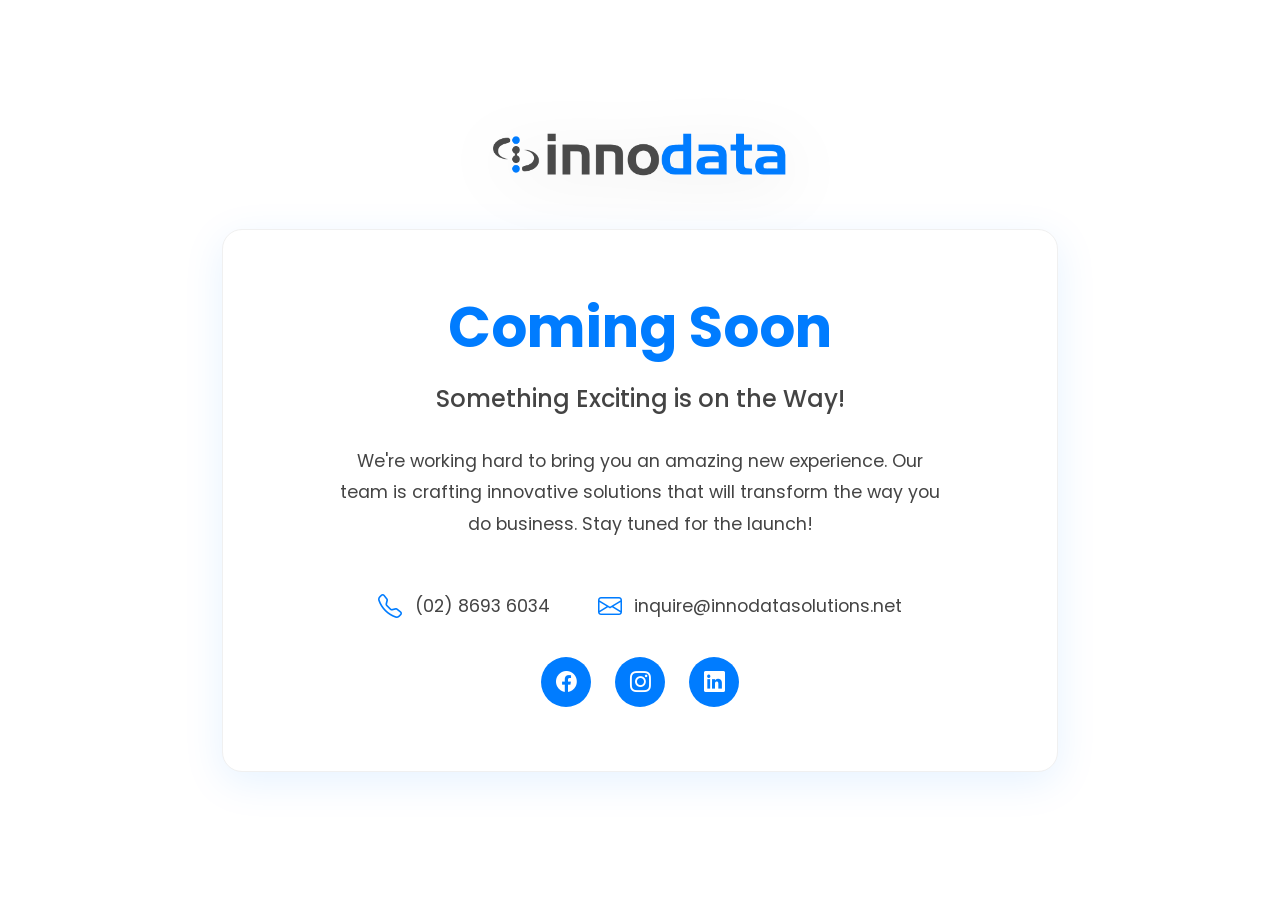
==== commit 1f40f4c1: "Add Open Graph and Twitter meta tags for improved social sharing; update social media links across m" ====
--- a/index.html
+++ b/index.html
@@ -7,6 +7,21 @@
   <title>Coming Soon - Innodata</title>
   <meta name="description" content="Exciting things are coming soon from Innodata Business & Software Solutions" />
   <meta name="keywords" content="innodata, coming soon, business solutions, software" />
+  
+  <!-- Open Graph / Facebook -->
+  <meta property="og:type" content="website" />
+  <meta property="og:url" content="https://innodatasolutions.net" />
+  <meta property="og:title" content="Coming Soon - Innodata" />
+  <meta property="og:description" content="Exciting things are coming soon from Innodata Business & Software Solutions" />
+  <meta property="og:image" content="https://innodatasolutions.net/assets/img/innodatav2small.png" />
+  
+  <!-- Twitter -->
+  <meta property="twitter:card" content="summary_large_image" />
+  <meta property="twitter:url" content="https://innodatasolutions.net" />
+  <meta property="twitter:title" content="Coming Soon - Innodata" />
+  <meta property="twitter:description" content="Exciting things are coming soon from Innodata Business & Software Solutions" />
+  <meta property="twitter:image" content="https://innodatasolutions.net/assets/img/innodatav2small.png" />
+  
   <link href="assets/img/innodatav2small.png" rel="icon" />
   <link href="assets/img/apple-touch-icon.png" rel="apple-touch-icon" />
   <link href="https://fonts.googleapis.com" rel="preconnect" />
@@ -259,17 +274,17 @@
       </div>
 
       <!-- Social Links -->
-      <!-- <div class="social-links" data-aos="fade-up" data-aos-delay="700">
-        <a href="#" class="social-link facebook" aria-label="Facebook">
+      <div class="social-links" data-aos="fade-up" data-aos-delay="700">
+        <a href="https://www.facebook.com/profile.php?id=61586780607517" class="social-link facebook" aria-label="Facebook">
           <i class="bi bi-facebook"></i>
         </a>
-        <a href="#" class="social-link instagram" aria-label="Instagram">
+        <a href="https://www.instagram.com/innodata_solutions/" class="social-link instagram" aria-label="Instagram">
           <i class="bi bi-instagram"></i>
         </a>
-        <a href="#" class="social-link linkedin" aria-label="LinkedIn">
+        <a href="https://www.linkedin.com/company/innodatasolutions/posts/?feedView=all" class="social-link linkedin" aria-label="LinkedIn">
           <i class="bi bi-linkedin"></i>
         </a>
-      </div> -->
+      </div>
     </div>
   </div>
 
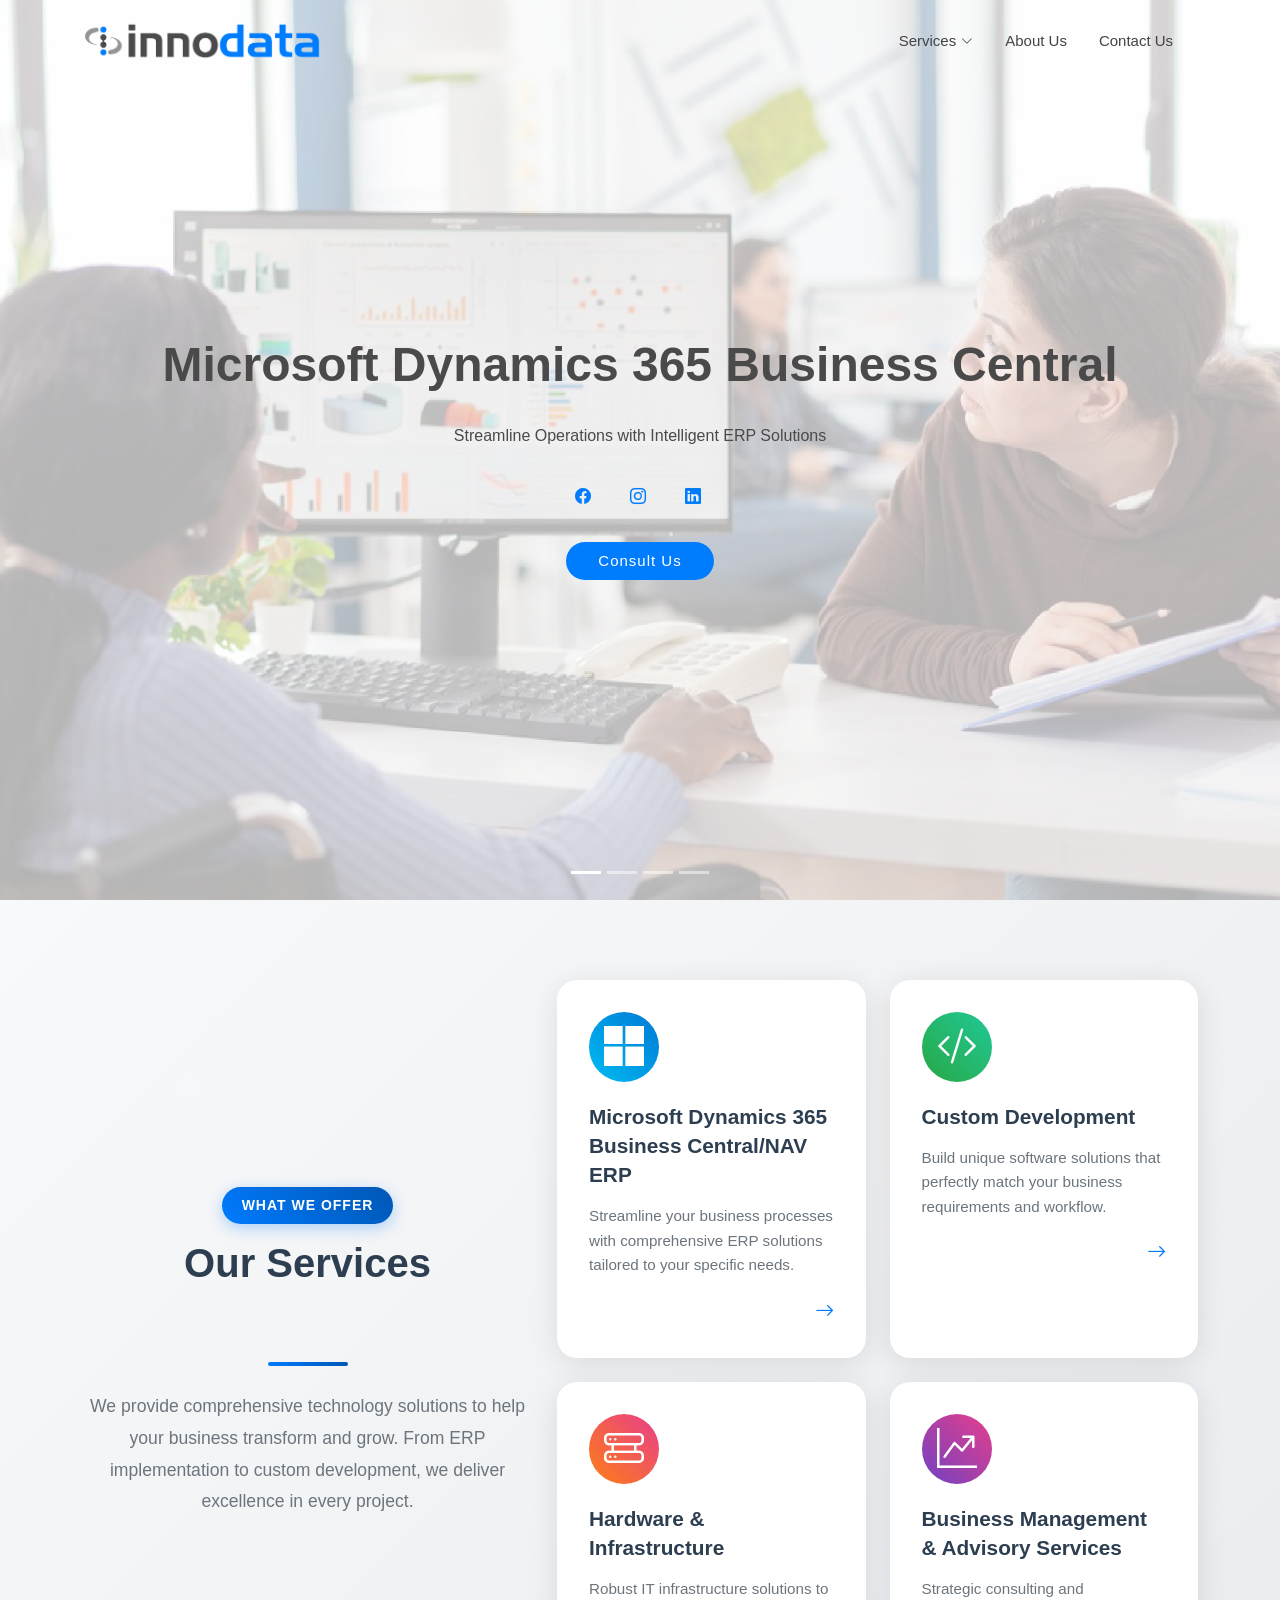
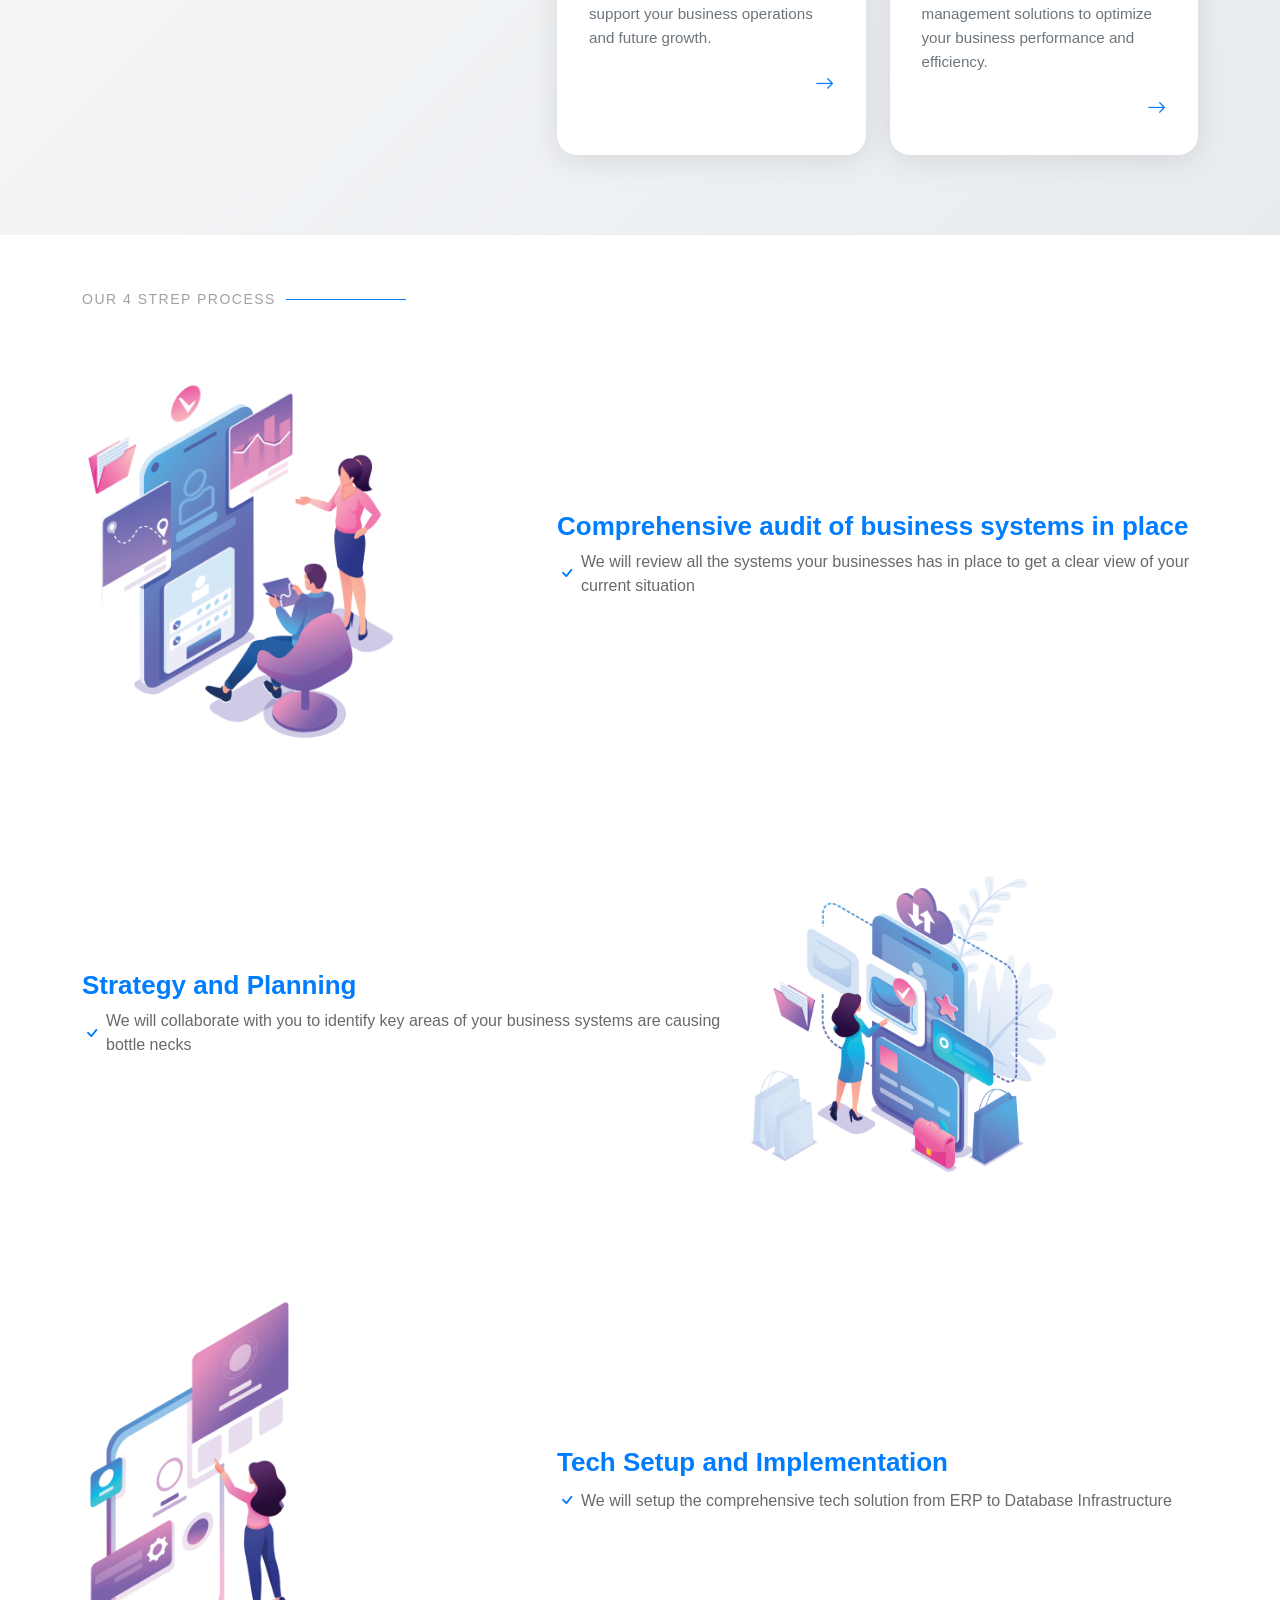
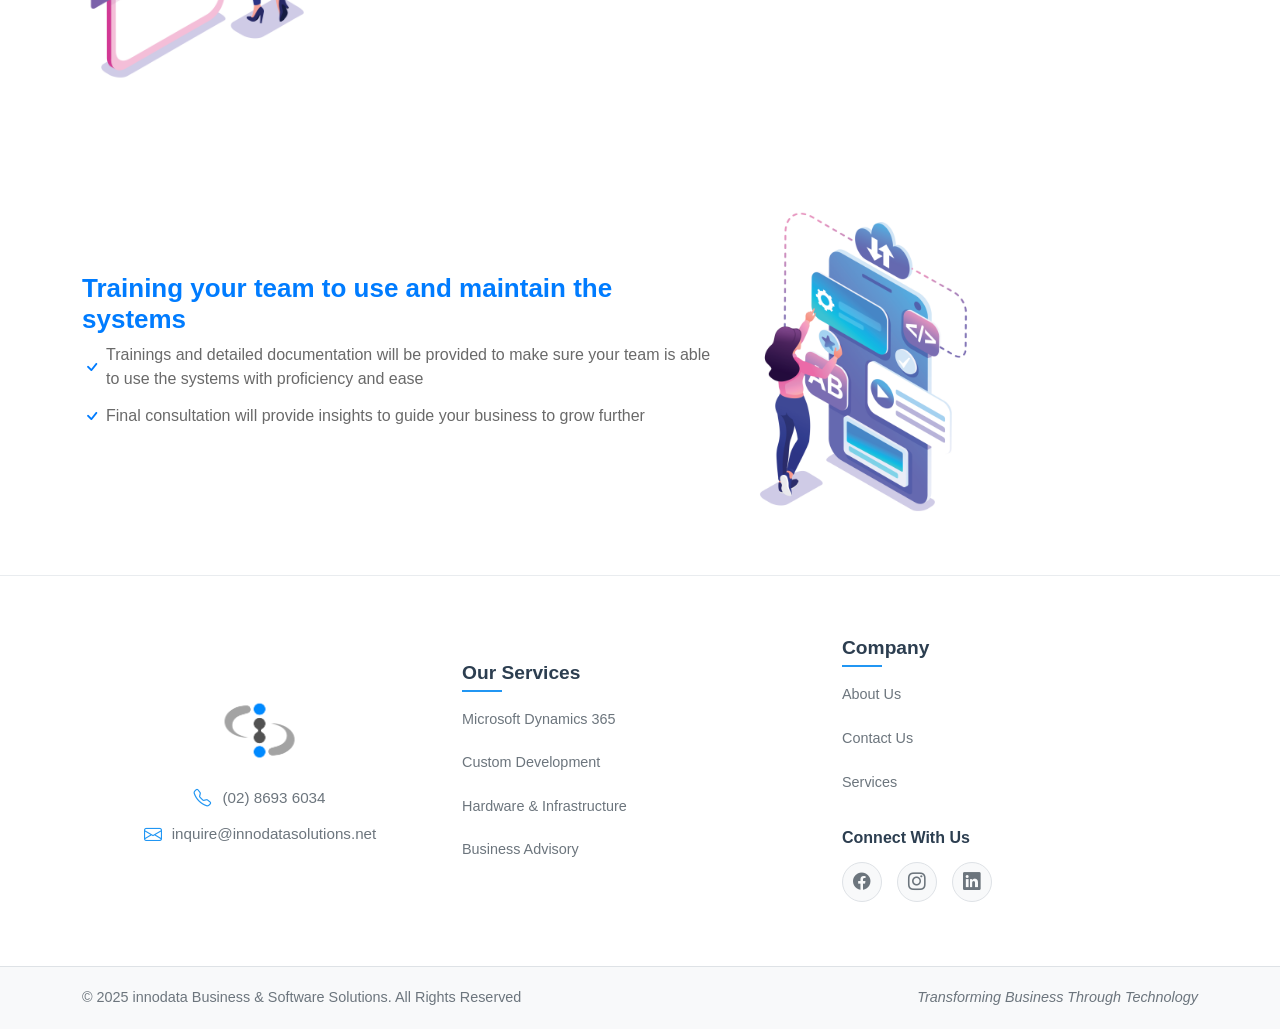
==== commit 45272dd5: "Add coming soon page and new logo image - Created a new HTML file for the "Coming Soon" page with re" ====
--- a/index.html
+++ b/index.html
@@ -4,25 +4,25 @@
 <head>
   <meta charset="utf-8" />
   <meta content="width=device-width, initial-scale=1.0" name="viewport" />
-  <title>Coming Soon - Innodata</title>
-  <meta name="description" content="Exciting things are coming soon from Innodata Business & Software Solutions" />
-  <meta name="keywords" content="innodata, coming soon, business solutions, software" />
+  <title>innodata</title>
+  <meta name="description" content="" />
+  <meta name="keywords" content="" />
   
   <!-- Open Graph / Facebook -->
   <meta property="og:type" content="website" />
-  <meta property="og:url" content="https://innodatasolutions.net" />
-  <meta property="og:title" content="Coming Soon - Innodata" />
-  <meta property="og:description" content="Exciting things are coming soon from Innodata Business & Software Solutions" />
-  <meta property="og:image" content="https://innodatasolutions.net/assets/img/innodatav2small.png" />
+  <meta property="og:url" content="https://yourwebsite.com/" />
+  <meta property="og:title" content="innodata" />
+  <meta property="og:description" content="Innodata Business & Software Solutions" />
+  <meta property="og:image" content="https://innodatasolutions.net/assets/img/innodatanewlogosmall.webp" />
   
   <!-- Twitter -->
   <meta property="twitter:card" content="summary_large_image" />
-  <meta property="twitter:url" content="https://innodatasolutions.net" />
-  <meta property="twitter:title" content="Coming Soon - Innodata" />
-  <meta property="twitter:description" content="Exciting things are coming soon from Innodata Business & Software Solutions" />
-  <meta property="twitter:image" content="https://innodatasolutions.net/assets/img/innodatav2small.png" />
+  <meta property="twitter:url" content="https://yourwebsite.com/" />
+  <meta property="twitter:title" content="innodata" />
+  <meta property="twitter:description" content="Innodata Business & Software Solutions" />
+  <meta property="twitter:image" content="https://innodatasolutions.net/assets/img/innodatanewlogosmall.webp" />
   
-  <link href="assets/img/innodatav2small.png" rel="icon" />
+  <link href="assets/img/innodatanewlogosmall.webp" rel="icon" />
   <link href="assets/img/apple-touch-icon.png" rel="apple-touch-icon" />
   <link href="https://fonts.googleapis.com" rel="preconnect" />
   <link href="https://fonts.gstatic.com" rel="preconnect" crossorigin />
@@ -32,272 +32,605 @@
   <link href="assets/vendor/bootstrap/css/bootstrap.min.css" rel="stylesheet" />
   <link href="assets/vendor/bootstrap-icons/bootstrap-icons.css" rel="stylesheet" />
   <link href="assets/vendor/aos/aos.css" rel="stylesheet" />
-  <style>
-    :root {
-      --primary-color: #007cff;
-      --secondary-color: #444444;
-      --light-bg: #f4f5fe;
-      --white: #ffffff;
-    }
-
-    * {
-      margin: 0;
-      padding: 0;
-      box-sizing: border-box;
-    }
-
-    body {
-      font-family: "Cairo", "Poppins", sans-serif;
-      background: #ffffff;
-      min-height: 100vh;
-      display: flex;
-      align-items: center;
-      justify-content: center;
-      overflow-x: hidden;
-      position: relative;
-    }
-
-    /* Main Container */
-    .coming-soon-container {
-      position: relative;
-      z-index: 10;
-      text-align: center;
-      padding: 2rem;
-      max-width: 900px;
-      width: 100%;
-    }
-
-    /* Logo */
-    .logo-container {
-      margin-bottom: 3rem;
-      animation: fadeInDown 1s ease-out;
-    }
-
-    .logo-container img {
-      max-width: 300px;
-      width: 100%;
-      height: auto;
-      filter: drop-shadow(0 10px 30px rgba(0, 0, 0, 0.1));
-    }
-
-    /* Content */
-    .content {
-      background: #ffffff;
-      border-radius: 20px;
-      padding: 4rem 3rem;
-      box-shadow: 0 10px 40px rgba(0, 124, 255, 0.1);
-      border: 1px solid #f0f0f0;
-      animation: fadeInUp 1s ease-out 0.3s both;
-    }
-
-    .content h1 {
-      font-size: 3.5rem;
-      font-weight: 700;
-      color: var(--primary-color);
-      margin-bottom: 1.5rem;
-      line-height: 1.2;
-    }
-
-    .content h2 {
-      font-size: 1.5rem;
-      font-weight: 500;
-      color: var(--secondary-color);
-      margin-bottom: 2rem;
-    }
-
-    .content p {
-      font-size: 1.1rem;
-      color: var(--secondary-color);
-      margin-bottom: 3rem;
-      line-height: 1.8;
-      max-width: 600px;
-      margin-left: auto;
-      margin-right: auto;
-    }
-
-    /* Contact Info */
-    .contact-info {
-      display: flex;
-      justify-content: center;
-      gap: 3rem;
-      margin-bottom: 2rem;
-      flex-wrap: wrap;
-    }
-
-    .contact-item {
-      display: flex;
-      align-items: center;
-      gap: 0.8rem;
-      color: var(--secondary-color);
-      font-size: 1.1rem;
-    }
-
-    .contact-item i {
-      font-size: 1.5rem;
-      color: var(--primary-color);
-    }
-
-    /* Social Links */
-    .social-links {
-      display: flex;
-      justify-content: center;
-      gap: 1.5rem;
-      margin-top: 2rem;
-    }
-
-    .social-link {
-      display: flex;
-      align-items: center;
-      justify-content: center;
-      width: 50px;
-      height: 50px;
-      background: var(--primary-color);
-      color: white;
-      border-radius: 50%;
-      font-size: 1.3rem;
-      transition: all 0.3s ease;
-      text-decoration: none;
-    }
-
-    .social-link:hover {
-      background: #0059b8;
-      transform: translateY(-3px);
-      box-shadow: 0 5px 20px rgba(0, 124, 255, 0.4);
-    }
-
-    /* CTA Button */
-    .cta-button {
-      display: inline-block;
-      padding: 1rem 3rem;
-      background: var(--primary-color);
-      color: white;
-      text-decoration: none;
-      border-radius: 50px;
-      font-size: 1.1rem;
-      font-weight: 600;
-      transition: all 0.3s ease;
-      box-shadow: 0 10px 30px rgba(0, 124, 255, 0.3);
-      margin-top: 1rem;
-    }
-
-    .cta-button:hover {
-      background: #0059b8;
-      transform: translateY(-3px);
-      box-shadow: 0 15px 40px rgba(0, 124, 255, 0.4);
-      color: white;
-    }
-
-    /* Animations */
-    @keyframes fadeInDown {
-      from {
-        opacity: 0;
-        transform: translateY(-50px);
-      }
-      to {
-        opacity: 1;
-        transform: translateY(0);
-      }
-    }
-
-    @keyframes fadeInUp {
-      from {
-        opacity: 0;
-        transform: translateY(50px);
-      }
-      to {
-        opacity: 1;
-        transform: translateY(0);
-      }
-    }
-
-    /* Responsive Design */
-    @media (max-width: 768px) {
-      .content {
-        padding: 3rem 2rem;
-      }
-
-      .content h1 {
-        font-size: 2.5rem;
-      }
-
-      .content h2 {
-        font-size: 1.2rem;
-      }
-
-      .contact-info {
-        gap: 1.5rem;
-        flex-direction: column;
-        align-items: center;
-      }
-
-      .logo-container img {
-        max-width: 200px;
-      }
-    }
-
-    @media (max-width: 480px) {
-      .content h1 {
-        font-size: 2rem;
-      }
-    }
-  </style>
+  <link href="assets/vendor/glightbox/css/glightbox.min.css" rel="stylesheet" />
+  <link href="assets/vendor/swiper/swiper-bundle.min.css" rel="stylesheet" />
+  <link id="mainStylesheet" href="assets/css/mainv4.css?v1.0" rel="stylesheet" />
+  <link href="assets/css/other.css?v1.0" rel="stylesheet" />
+  <link href="assets/css/enhanced-services.css?v1.0" rel="stylesheet" />
 </head>
 
-<body>
-  <!-- Main Container -->
-  <div class="coming-soon-container">
-    <!-- Logo -->
-    <div class="logo-container">
-      <img src="assets/img/innodatav2.png" alt="Innodata Logo" />
+<body class="index-page">
+  <header id="header" class="header d-flex align-items-center fixed-top">
+    <div class="container-fluid container-xl position-relative d-flex align-items-center justify-content-between">
+      <a href="index.html" class="logo d-flex align-items-center">
+        <!-- Uncomment the line below if you also wish to use an image logo -->
+        <img id="mainLogo" src="assets/img/innodatalogonew.webp" alt="" width="30%" /> </a>
+      <nav id="navmenu" class="navmenu">
+        <ul>
+          <li class="dropdown">
+            <a href="#"><span>Services</span>
+              <i class="bi bi-chevron-down toggle-dropdown"></i></a>
+            <ul>
+              <li>
+                <a href="mdbc.html">Microsoft Dynamics 365 Business Central/NAV ERP</a>
+              </li>
+              <li><a href="cd.html">Custom Development</a></li>
+              <li><a href="hi.html">Hardware & Infrastructure</a></li>
+              <li>
+                <a href="bmas.html">Business Management & Advisory Services</a>
+              </li>
+            </ul>
+          </li>
+
+          <li>
+            <a class="nav-link nav-text" href="aboutus.html">About Us</a>
+          </li>
+          <li>
+            <a class="nav-link nav-text" href="contactus.html">Contact Us</a>
+          </li>
+
+
+          <select id="versionLogo" style="margin-top: 10px;" class="d-none">
+            <option value="v1">v1</option>
+            <option value="v2">v2</option>
+            <option value="v3">v3</option>
+            <option value="v4">v4</option>
+          </select>&nbsp;&nbsp;
+
+          <ul id="switcher" class="d-none">
+            <li id="" class="1">1</li>
+            <li id="" class="2">2</li>
+            <li id="" class="3">3</li>
+            <li id="" class="4">4</li>
+          </ul>
+
+
+        </ul>
+        <i class="mobile-nav-toggle d-xl-none bi bi-list"></i>
+      </nav>
     </div>
-
-    <!-- Content -->
-    <div class="content" data-aos="fade-up">
-      <h1>Coming Soon</h1>
-      <h2>Something Exciting is on the Way!</h2>
-      <p>
-        We're working hard to bring you an amazing new experience. 
-        Our team is crafting innovative solutions that will transform the way you do business.
-        Stay tuned for the launch!
-      </p>
-
-      <!-- Contact Info -->
-      <div class="contact-info" data-aos="fade-up" data-aos-delay="500">
-        <div class="contact-item">
-          <i class="bi bi-telephone"></i>
-          <span>(02) 8693 6034</span>
-        </div>
-        <div class="contact-item">
-          <i class="bi bi-envelope"></i>
-          <span>inquire@innodatasolutions.net</span>
-        </div>
-      </div>
-
-      <!-- Social Links -->
-      <div class="social-links" data-aos="fade-up" data-aos-delay="700">
-        <a href="https://www.facebook.com/profile.php?id=61586780607517" class="social-link facebook" aria-label="Facebook">
-          <i class="bi bi-facebook"></i>
-        </a>
-        <a href="https://www.instagram.com/innodata_solutions/" class="social-link instagram" aria-label="Instagram">
-          <i class="bi bi-instagram"></i>
-        </a>
-        <a href="https://www.linkedin.com/company/innodatasolutions/posts/?feedView=all" class="social-link linkedin" aria-label="LinkedIn">
-          <i class="bi bi-linkedin"></i>
-        </a>
+  </header>
+
+  <main class="main">
+
+    <section id="hero" class="hero section dark-background">
+
+      <div id="hero-carousel" class="carousel slide carousel-fade" data-bs-ride="carousel" data-bs-pause="false"
+        data-bs-interval="3000">
+
+        <div class="carousel-item active">
+          <img src="assets/img/hero-carousel/hero-carousel-1.jpg" alt="">
+          <div class="carousel-container">
+            <h2>Microsoft Dynamics 365 Business Central</h2>
+            <p>Streamline Operations with Intelligent ERP Solutions</p>
+            <div class="social-links mb-3 mt-3">
+              <a href="https://www.facebook.com/profile.php?id=61586780607517" class="facebook"><i class="bi bi-facebook"></i></a>
+              <a href="https://www.instagram.com/innodata_solutions/" class="instagram"><i class="bi bi-instagram"></i></a>
+              <a href="https://www.linkedin.com/company/innodatasolutions/posts/?feedView=all" class="linkedin"><i class="bi bi-linkedin"></i></a>
+            </div>
+            <a href="contactus.html?subject=Microsoft Dynamics 365 Business Central" class="btn-get-started">Consult
+              Us</a>
+          </div>
+        </div><!-- End Carousel Item -->
+
+        <div class="carousel-item">
+          <img src="assets/img/hero-carousel/hero-carousel-2.jpg" alt="">
+          <div class="carousel-container">
+            <h2>Custom Development</h2>
+            <p>Tailored Software Solutions Built for Your Business Success</p>
+            <div class="social-links mb-3 mt-3">
+              <a href="https://www.facebook.com/profile.php?id=61586780607517" class="facebook"><i class="bi bi-facebook"></i></a>
+              <a href="https://www.instagram.com/innodata_solutions/" class="instagram"><i class="bi bi-instagram"></i></a>
+              <a href="https://www.linkedin.com/company/innodatasolutions/posts/?feedView=all" class="linkedin"><i class="bi bi-linkedin"></i></a>
+            </div>
+            <a href="contactus.html?subject=Custom Development" class="btn-get-started">Consult
+              Us</a>
+          </div>
+        </div><!-- End Carousel Item -->
+
+        <div class="carousel-item ">
+          <img src="assets/img/hero-carousel/hero-carousel-3.jpg" alt="">
+          <div class="carousel-container">
+            <h2>Hardware & Infrastructure</h2>
+            <p>Robust IT Infrastructure That Powers Your Growth</p>
+            <div class="social-links mb-3 mt-3">
+              <a href="https://www.facebook.com/profile.php?id=61586780607517" class="facebook"><i class="bi bi-facebook"></i></a>
+              <a href="https://www.instagram.com/innodata_solutions/" class="instagram"><i class="bi bi-instagram"></i></a>
+              <a href="https://www.linkedin.com/company/innodatasolutions/posts/?feedView=all" class="linkedin"><i class="bi bi-linkedin"></i></a>
+            </div>
+            <a href="contactus.html?subject=Hardware and Infrastructure" class="btn-get-started">Consult
+              Us</a>
+          </div>
+        </div><!-- End Carousel Item -->
+
+
+        <div class="carousel-item">
+          <img src="assets/img/hero-carousel/hero-carousel-4.jpg" alt="">
+          <div class="carousel-container">
+            <h2>Business Management & Advisory Services</h2>
+            <p>Strategic Guidance to Optimize Performance and Drive Results</p>
+            <div class="social-links mb-3 mt-3">
+              <a href="https://www.facebook.com/profile.php?id=61586780607517" class="facebook"><i class="bi bi-facebook"></i></a>
+              <a href="https://www.instagram.com/innodata_solutions/" class="instagram"><i class="bi bi-instagram"></i></a>
+              <a href="https://www.linkedin.com/company/innodatasolutions/posts/?feedView=all" class="linkedin"><i class="bi bi-linkedin"></i></a>
+            </div>
+            <a href="contactus.html?subject=Business Management and Advisory Services" class="btn-get-started">Consult
+              Us</a>
+          </div>
+        </div><!-- End Carousel Item -->
+
+
+        <ol class="carousel-indicators"></ol>
+
+      </div>
+
+    </section>
+
+    <!-- Enhanced Services Section -->
+    <section id="about" class="about section enhanced-services">
+      <div class="container" data-aos="fade-up" data-aos-delay="100">
+        <div class="row align-items-xl-center gy-5">
+          <div class="col-xl-5 content">
+            <div class="section-header">
+              <span class="section-badge">What We Offer</span>
+              <h2 class="section-title">Our Services</h2>
+              <div class="title-underline"></div>
+              <p class="section-description">
+                We provide comprehensive technology solutions to help your business transform and grow. 
+                From ERP implementation to custom development, we deliver excellence in every project.
+              </p>
+            </div>
+          </div>
+
+          <div class="col-xl-7">
+            <div class="row gy-4 icon-boxes">
+              <div class="col-md-6" data-aos="fade-up" data-aos-delay="200">
+                <a href="mdbc.html" class="service-card-link">
+                  <div class="service-card microsoft-card">
+                    <div class="service-icon">
+                      <i class="bi bi-microsoft"></i>
+                      <div class="icon-bg"></div>
+                    </div>
+                    <div class="service-content">
+                      <h3>Microsoft Dynamics 365 Business Central/NAV ERP</h3>
+                      <p>
+                        Streamline your business processes with comprehensive ERP solutions 
+                        tailored to your specific needs.
+                      </p>
+                      <div class="service-arrow">
+                        <i class="bi bi-arrow-right"></i>
+                      </div>
+                    </div>
+                  </div>
+                </a>
+              </div>
+
+              <div class="col-md-6" data-aos="fade-up" data-aos-delay="300">
+                <a href="cd.html" class="service-card-link">
+                  <div class="service-card development-card">
+                    <div class="service-icon">
+                      <i class="bi bi-code-slash"></i>
+                      <div class="icon-bg"></div>
+                    </div>
+                    <div class="service-content">
+                      <h3>Custom Development</h3>
+                      <p>
+                        Build unique software solutions that perfectly match your business 
+                        requirements and workflow.
+                      </p>
+                      <div class="service-arrow">
+                        <i class="bi bi-arrow-right"></i>
+                      </div>
+                    </div>
+                  </div>
+                </a>
+              </div>
+
+              <div class="col-md-6" data-aos="fade-up" data-aos-delay="400">
+                <a href="hi.html" class="service-card-link">
+                  <div class="service-card infrastructure-card">
+                    <div class="service-icon">
+                      <i class="bi bi-hdd-rack"></i>
+                      <div class="icon-bg"></div>
+                    </div>
+                    <div class="service-content">
+                      <h3>Hardware & Infrastructure</h3>
+                      <p>
+                        Robust IT infrastructure solutions to support your business 
+                        operations and future growth.
+                      </p>
+                      <div class="service-arrow">
+                        <i class="bi bi-arrow-right"></i>
+                      </div>
+                    </div>
+                  </div>
+                </a>
+              </div>
+
+              <div class="col-md-6" data-aos="fade-up" data-aos-delay="500">
+                <a href="bmas.html" class="service-card-link">
+                  <div class="service-card advisory-card">
+                    <div class="service-icon">
+                      <i class="bi bi-graph-up-arrow"></i>
+                      <div class="icon-bg"></div>
+                    </div>
+                    <div class="service-content">
+                      <h3>Business Management & Advisory Services</h3>
+                      <p>
+                        Strategic consulting and management solutions to optimize 
+                        your business performance and efficiency.
+                      </p>
+                      <div class="service-arrow">
+                        <i class="bi bi-arrow-right"></i>
+                      </div>
+                    </div>
+                  </div>
+                </a>
+              </div>
+            </div>
+          </div>
+        </div>
+      </div>
+    </section>
+    <!-- /Enhanced Services Section -->
+
+    <section id="services" class="services d-none">
+      <div class="container" data-aos="fade-up">
+        <div class="container section-title" data-aos="fade-up">
+          <div>
+            <span class="description-title">WE HELP YOUR BUSINESS TRANSFORM WITH TECHNOLOGY.</span>
+          </div>
+          <p>
+            We do that by working with small to mid-sized Canadian
+            organizations using our proven methodologies and approaches in
+            delivering financial management solutions and digital
+            transformation projects.
+          </p>
+        </div>
+
+      </div>
+    </section>
+
+    <!-- Details Section -->
+    <section id="details" class="details section">
+      <!-- Section Title -->
+      <div class="container section-title" data-aos="fade-up">
+        <h2>Our 4 Strep process</h2>
+        <div>
+          <span></span>
+        </div>
+      </div>
+      <!-- End Section Title -->
+
+      <div class="container">
+        <div class="row gy-4 align-items-center features-item">
+          <div class="col-md-5 d-flex align-items-center" data-aos="zoom-out" data-aos-delay="100">
+            <img src="assets/img/details-1.png" class="img-fluid" style="width: 70%;" alt="" />
+          </div>
+          <div class="col-md-7" data-aos="fade-up" data-aos-delay="100">
+            <h3>
+             Comprehensive audit of business systems in place
+            </h3>
+               <ul>
+              <li>
+                <i class="bi bi-check"></i>
+                <span>   We will review all the systems your businesses has in place to get a clear view of your current situation</span>
+              </li>
+            </ul>
+            <p class="fst-italic">
+         
+            </p>
+          </div>
+        </div>
+        <!-- Features Item -->
+
+        <div class="row gy-4 align-items-center features-item">
+          <div class="col-md-5 order-1 order-md-2 d-flex align-items-center" data-aos="zoom-out" data-aos-delay="200">
+            <img src="assets/img/details-2.png" class="img-fluid" style="width: 70%;" alt="" />
+          </div>
+          <div class="col-md-7 order-2 order-md-1" data-aos="fade-up"  data-aos-delay="200">
+            <h3>Strategy and Planning</h3>
+             <ul>
+              <li>
+                <i class="bi bi-check"></i>
+                <span>We will collaborate with you to identify key areas of your business systems are causing bottle necks</span>
+              </li>
+            </ul>
+            <p class="fst-italic">
+            </p>
+          </div>
+        </div>
+        <!-- Features Item -->
+
+        <div class="row gy-4 align-items-center features-item">
+          <div class="col-md-5 d-flex align-items-center" data-aos="zoom-out">
+            <img src="assets/img/details-3.png" class="img-fluid" style="width: 50%;" alt="" />
+          </div>
+          <div class="col-md-7" data-aos="fade-up">
+            <h3>Tech Setup and Implementation 
+            </h3>
+             <ul>
+              <li>
+                <i class="bi bi-check"></i>
+                <span>We will setup the comprehensive tech solution from ERP to Database Infrastructure </span>
+              </li>
+            </ul>
+            <p>
+            </p>
+          </div>
+        </div>
+        <!-- Features Item -->
+
+        <div class="row gy-4 align-items-center features-item">
+          <div class="col-md-5 order-1 order-md-2 d-flex align-items-center" data-aos="zoom-out">
+            <img src="assets/img/details-4.png" class="img-fluid" style="width: 50%;" alt="" />
+          </div>
+          <div class="col-md-7 order-2 order-md-1" data-aos="fade-up">
+            <h3>Training your team to use and maintain the systems 
+            </h3>
+           <ul>
+              <li>
+                <i class="bi bi-check"></i>
+                <span>Trainings and detailed documentation will be provided to make sure your team is able to use the systems with proficiency and ease </span>
+              </li>
+               <li>
+                <i class="bi bi-check"></i>
+                <span>Final consultation will provide insights to guide your business to grow further </span>
+              </li>
+            </ul>
+          </div>
+        </div>
+        <!-- Features Item -->
+      </div>
+    </section>
+    <!-- /Details Section -->
+
+    <!-- Enhanced CTA Section -->
+    <section id="cta" class="cta enhanced-cta d-none">
+      <div class="container" data-aos="fade-up">
+        <div class="row align-items-center">
+          <div class="col-lg-8 col-md-12">
+            <div class="cta-content">
+              <div class="cta-badge">
+                <i class="bi bi-lightbulb"></i>
+                <span>Ready to Transform?</span>
+              </div>
+              <h3>Let's Discuss Your Business Goals</h3>
+              <p class="cta-description">
+                Partner with us to unlock your business potential through innovative technology solutions. 
+                Our experts are ready to help you streamline operations, boost efficiency, and drive growth.
+              </p>
+              <div class="cta-features">
+                <div class="cta-feature">
+                  <i class="bi bi-check-circle-fill"></i>
+                  <span>Free Consultation</span>
+                </div>
+                <div class="cta-feature">
+                  <i class="bi bi-check-circle-fill"></i>
+                  <span>Custom Solutions</span>
+                </div>
+                <div class="cta-feature">
+                  <i class="bi bi-check-circle-fill"></i>
+                  <span>Expert Support</span>
+                </div>
+              </div>
+            </div>
+          </div>
+          <div class="col-lg-4 col-md-12 text-center">
+            <div class="cta-actions">
+              <a class="cta-btn primary" href="contactus.html">
+                <i class="bi bi-chat-dots"></i>
+                <span>Start Conversation</span>
+              </a>
+              <a class="cta-btn secondary" href="tel:4037445358">
+                <i class="bi bi-telephone"></i>
+                <span>Call: 403 744 5358</span>
+              </a>
+              <div class="cta-trust">
+                <i class="bi bi-shield-check"></i>
+                <span>Trusted by 100+ businesses</span>
+              </div>
+            </div>
+          </div>
+        </div>
+      </div>
+      
+      <!-- CTA Background Elements -->
+      <div class="cta-bg-elements">
+        <div class="cta-shape cta-shape-1"></div>
+        <div class="cta-shape cta-shape-2"></div>
+        <div class="cta-shape cta-shape-3"></div>
+      </div>
+    </section>
+    <!-- /Enhanced CTA Section -->
+
+
+  </main>
+  <footer id="footer" class="enhanced-footer" style="display: none;">
+    <div class="footer-content">
+      <div class="container">
+        <div class="row">
+
+          <div class="col-lg-6 col-md-6">
+            <div class="footer-info">
+              <h3>innodata Business & Software Solutions, Inc</h3>
+              <p class="pb-3"><em>“Precision Advantage thru Dynamic Business Intelligence”</em></p>
+              <!-- <p>
+                  A108 Adam Street <br>
+                  NY 535022, USA<br><br> -->
+              <strong>Call:</strong> 403 744 5358<br>
+              <strong>Email:</strong> info@systemasolutions.ca<br>
+              </p>
+              <div class="social-links mt-3">
+                <!-- <a href="#" class="twitter"><i class="bi bi-twitter-x"></i></a> -->
+                <a href="https://www.facebook.com/profile.php?id=61586780607517" class="facebook"><i class="bi bi-facebook"></i></a>
+                <a href="https://www.instagram.com/innodata_solutions/" class="instagram"><i class="bi bi-instagram"></i></a>
+                <!-- <a href="#" class="google-plus"><i class="bi bi-skype"></i></a> -->
+                <a href="https://www.linkedin.com/company/innodatasolutions/posts/?feedView=all" class="linkedin"><i class="bi bi-linkedin"></i></a>
+              </div>
+            </div>
+          </div>
+
+          <div class="col-lg-2 col-md-6 footer-links">
+
+            <ul>
+              <li><i class="bi bi-chevron-right"></i> <a href="#">Microsoft Dynamics 365 Business Central</a></li>
+              <li><i class="bi bi-chevron-right"></i> <a href="#">Custom Development</a></li>
+              <li><i class="bi bi-chevron-right"></i> <a href="#">Hardware & Infrastructure</a></li>
+              <li><i class="bi bi-chevron-right"></i> <a href="#">Business Management & Advisory Services</a></li>
+            </ul>
+          </div>
+
+          <div class="col-lg-2 col-md-6 footer-links">
+
+            <ul>
+              <li><i class="bi bi-chevron-right"></i> <a href="#">Services</a></li>
+              <li><i class="bi bi-chevron-right"></i> <a href="#">About Us</a></li>
+              <li><i class="bi bi-chevron-right"></i> <a href="#">Contact Us</a></li>
+            </ul>
+          </div>
+
+          <div class="col-lg-2 col-md-6 footer-newsletter">
+            <img src="assets/img/innodatalogonew.webp" width="50%" />
+
+
+          </div>
+
+        </div>
       </div>
     </div>
-  </div>
-
+
+    <div class="container">
+      <div class="copyright">
+        Copyright © innodata<strong><span></span></strong>. All Rights Reserved
+      </div>
+
+    </div>
+  </footer>
+
+  <!-- New Enhanced Footer -->
+  <footer id="footer-new" class="enhanced-footer">
+    <div class="footer-content">
+      <div class="container">
+        <div class="row align-items-center">
+          <!-- Company Info -->
+          <div class="col-lg-4 col-md-12 mb-4">
+            <div class="footer-brand">
+              <img src="assets/img/innodatanewlogosmall.webp" alt="Innodata Logo" class="footer-logo" />
+              <div class="contact-info">
+                <div class="contact-item">
+                  <i class="bi bi-telephone"></i>
+                  <span>(02) 8693 6034</span>
+                </div>
+                <div class="contact-item">
+                  <i class="bi bi-envelope"></i>
+                  <span>inquire@innodatasolutions.net</span>
+                </div>
+              </div>
+            </div>
+          </div>
+
+          <!-- Quick Links -->
+          <div class="col-lg-4 col-md-6 mb-4">
+            <div class="footer-section">
+              <h5>Our Services</h5>
+              <ul class="footer-links">
+                <li><a href="mdbc.html">Microsoft Dynamics 365</a></li>
+                <li><a href="cd.html">Custom Development</a></li>
+                <li><a href="hi.html">Hardware & Infrastructure</a></li>
+                <li><a href="bmas.html">Business Advisory</a></li>
+              </ul>
+            </div>
+          </div>
+
+          <!-- Company Links & Social -->
+          <div class="col-lg-4 col-md-6 mb-4">
+            <div class="footer-section">
+              <h5>Company</h5>
+              <ul class="footer-links">
+                <li><a href="aboutus.html">About Us</a></li>
+                <li><a href="contactus.html">Contact Us</a></li>
+                <li><a href="#services">Services</a></li>
+              </ul>
+              <div class="social-section">
+                <h6>Connect With Us</h6>
+                <div class="social-links">
+                  <a href="https://www.facebook.com/profile.php?id=61586780607517" class="social-link facebook" aria-label="Facebook">
+                    <i class="bi bi-facebook"></i>
+                  </a>
+                  <a href="https://www.instagram.com/innodata_solutions/" class="social-link instagram" aria-label="Instagram">
+                    <i class="bi bi-instagram"></i>
+                  </a>
+                  <a href="https://www.linkedin.com/company/innodatasolutions/posts/?feedView=all" class="social-link linkedin" aria-label="LinkedIn">
+                    <i class="bi bi-linkedin"></i>
+                  </a>
+                </div>
+              </div>
+            </div>
+          </div>
+        </div>
+      </div>
+    </div>
+
+    <!-- Footer Bottom -->
+    <div class="footer-bottom">
+      <div class="container">
+        <div class="row align-items-center">
+          <div class="col-md-6">
+            <p class="copyright">© 2025 innodata Business & Software Solutions. All Rights Reserved</p>
+          </div>
+          <div class="col-md-6 text-md-end">
+            <p class="powered-by">Transforming Business Through Technology</p>
+          </div>
+        </div>
+      </div>
+    </div>
+  </footer>
+
+  <!-- Scroll Top -->
+  <a href="#" id="scroll-top" class="scroll-top d-flex align-items-center justify-content-center"><i
+      class="bi bi-arrow-up-short"></i></a>
+  <!-- Preloader -->
+  <div id="preloader"></div>
   <!-- Vendor JS Files -->
+  <script src="assets/vendor/bootstrap/js/bootstrap.bundle.min.js"></script>
+  <script src="assets/vendor/php-email-form/validate.js"></script>
   <script src="assets/vendor/aos/aos.js"></script>
+  <script src="assets/vendor/glightbox/js/glightbox.min.js"></script>
+  <script src="assets/vendor/purecounter/purecounter_vanilla.js"></script>
+  <script src="assets/vendor/swiper/swiper-bundle.min.js"></script>
+  <!-- Main JS File -->
+  <script src="assets/js/main.js"></script>
+  <script src="https://cdnjs.cloudflare.com/ajax/libs/jquery/3.7.1/jquery.min.js"
+    integrity="sha512-v2CJ7UaYy4JwqLDIrZUI/4hqeoQieOmAZNXBeQyjo21dadnwR+8ZaIJVT8EE2iyI61OV8e6M8PP2/4hpQINQ/g=="
+    crossorigin="anonymous" referrerpolicy="no-referrer"></script>
   <script>
-    // Initialize AOS
-    AOS.init({
-      duration: 1000,
-      easing: 'ease-in-out',
-      once: true
+    $(document).ready(function () {
+      var versionSelVal = "v1";
+
+      $('#versionLogo').on('change', function () {
+        versionSelVal = $("#versionLogo").val();
+      });
+      $(".1").click(function () {
+        $("#mainLogo").attr("src", "assets/img/inno" + versionSelVal + "/inno" + versionSelVal + ".0.png");
+
+      });
+      $(".2").click(function () {
+        $("#mainLogo").attr("src", "assets/img/inno" + versionSelVal + "/inno" + versionSelVal + ".1.png");
+
+      });
+      $(".3").click(function () {
+        $("#mainLogo").attr("src", "assets/img/inno" + versionSelVal + "/inno" + versionSelVal + ".2.png");
+      });
+      $(".4").click(function () {
+        $("#mainLogo").attr("src", "assets/img/inno" + versionSelVal + "/inno" + versionSelVal + ".3.png");
+      });
     });
   </script>
+  <script> window.chtlConfig = { chatbotId: "4971539686" } </script>
+  <script async data-id="4971539686" id="chatling-embed-script" type="text/javascript"
+    src="https://chatling.ai/js/embed.js"></script>
+
 </body>
 
-</html>
+</html>
--- a/assets/css/mainv4.css
+++ b/assets/css/mainv4.css
@@ -0,0 +1,2131 @@
+body {
+  font-family: "Cairo", "ArialRoundedMTBold", Arial, sans-serif !important;
+}
+
+/* Fonts */
+:root {
+  --default-font: "Cairo", "ArialRoundedMTBold", Arial, sans-serif;
+  --heading-font: "Cairo", "ArialRoundedMTBold", Arial, sans-serif;
+  --nav-font: "Cairo", "ArialRoundedMTBold", Arial, sans-serif;
+}
+/* Global Colors - The following color variables are used throughout the website. Updating them here will change the color scheme of the entire website */
+:root {
+  --background-color: #ffffff; /* Background color for the entire website, including individual sections 007cff 007cff 007cff 01e9c99*/
+  --default-color: #444444; /* Default color used for the majority of the text content across the entire website */
+  --heading-color: #007cff; /* Color for headings, subheadings and title throughout the website */
+  --accent-color: #007cff; /* Accent color that represents your brand on the website. It's used for buttons, links, and other elements that need to stand out */
+  --surface-color: #ffffff; /* The surface color is used as a background of boxed elements within sections, such as cards, icon boxes, or other elements that require a visual separation from the global background. */
+  --contrast-color: #ffffff; /* Contrast color for text, ensuring readability against backgrounds of accent, heading, or default colors. */
+}
+
+/* Nav Menu Colors - The following color variables are used specifically for the navigation menu. They are separate from the global colors to allow for more customization options */
+:root {
+  --nav-color: #ffffff; /* The default color of the main navmenu links */
+  --nav-hover-color: #007cff; /* Applied to main navmenu links when they are hovered over or active */
+  --nav-mobile-background-color: #ffffff; /* Used as the background color for mobile navigation menu */
+  --nav-dropdown-background-color: #ffffff; /* Used as the background color for dropdown items that appear when hovering over primary navigation items */
+  --nav-dropdown-color: #444444; /* Used for navigation links of the dropdown items in the navigation menu. */
+  --nav-dropdown-hover-color: #007cff; /* Similar to --nav-hover-color, this color is applied to dropdown navigation links when they are hovered over. */
+}
+
+/*   background: linear-gradient(135deg, #6dd5ed, #428bb8);  Color Presets - These classes override global colors when applied to any section or element, providing reuse of the sam color scheme. */
+
+.light-background {
+  --background-color: #f4f5fe82;
+  --surface-color: #ffffff;
+}
+
+.dark-background {
+  --background-color: #ffffff;
+  --default-color: #4a4a4a;
+  --heading-color: #4a4a4a;
+  --surface-color: #ffffff;
+  --contrast-color: #ffffff;
+  background-image: url("../img/11.png");
+  background-repeat: no-repeat;
+  background-size: 100% auto;
+}
+
+.bg-inno2 {
+  --background-color: #007cff;
+  --default-color: #ffffff;
+  --heading-color: #ffffff;
+  --surface-color: #007cff;
+  --contrast-color: #ffffff;
+}
+
+/* Smooth scroll */
+:root {
+  scroll-behavior: smooth;
+}
+
+/*--------------------------------------------------------------
+# General Styling & Shared Classes
+--------------------------------------------------------------*/
+body {
+  color: var(--default-color);
+  background-color: var(--background-color);
+  font-family: var(--default-font);
+}
+
+a {
+  color: var(--accent-color);
+  text-decoration: none;
+  transition: 0.3s;
+}
+
+a:hover {
+  color: color-mix(in srgb, var(--accent-color), transparent 25%);
+  text-decoration: none;
+}
+
+h1,
+h2,
+h3,
+h4,
+h5,
+h6 {
+  color: var(--heading-color);
+  font-family: var(--heading-font);
+}
+
+/* PHP Email Form Messages 
+------------------------------*/
+.php-email-form .error-message {
+  display: none;
+  background: #df1529;
+  color: #ffffff;
+  text-align: left;
+  padding: 15px;
+  margin-bottom: 24px;
+  font-weight: 600;
+}
+
+.php-email-form .sent-message {
+  display: none;
+  color: #ffffff;
+  background: #007cff;
+  text-align: center;
+  padding: 15px;
+  margin-bottom: 24px;
+  font-weight: 600;
+}
+
+.php-email-form .loading {
+  display: none;
+  background: var(--surface-color);
+  text-align: center;
+  padding: 15px;
+  margin-bottom: 24px;
+}
+
+.php-email-form .loading:before {
+  content: "";
+  display: inline-block;
+  border-radius: 50%;
+  width: 24px;
+  height: 24px;
+  margin: 0 10px -6px 0;
+  border: 3px solid var(--accent-color);
+  border-top-color: var(--surface-color);
+  animation: php-email-form-loading 1s linear infinite;
+}
+
+@keyframes php-email-form-loading {
+  0% {
+    transform: rotate(0deg);
+  }
+
+  100% {
+    transform: rotate(360deg);
+  }
+}
+
+/*--------------------------------------------------------------
+# Global Header
+--------------------------------------------------------------*/
+.header {
+  --background-color: rgba(255, 255, 255, 0.116);
+  --default-color: #ffffff;
+  --heading-color: #ffffff;
+  color: #ffffff;
+  /* background-color: rgba(255, 255, 255, 0.116); */
+  padding: 15px 0;
+  transition: all 0.5s;
+  z-index: 997;
+  font-weight:600;
+}
+
+/* .header .logo {
+  line-height: 1;
+}
+
+.header .logo img {
+  max-height: 32px;
+  margin-right: 8px;
+} */
+
+.header .logo h1 {
+  font-size: 30px;
+  margin: 0;
+  font-weight: 700;
+  color: var(--heading-color);
+}
+
+.scrolled .header {
+  box-shadow: 0px 0 18px rgba(0, 0, 0, 0.1);
+}
+
+/* Global Header on Scroll
+------------------------------*/
+.scrolled .header {
+  --background-color: #fff;
+  --default-color: #444444;
+  --heading-color: #444444;
+  color: #444444;
+  background-color: #fff;
+}
+
+/* Navigation colors when scrolled */
+.scrolled .navmenu a,
+.scrolled .navmenu a:focus {
+  color: #444444 !important;
+}
+
+.scrolled .navmenu li:hover > a,
+.scrolled .navmenu .active,
+.scrolled .navmenu .active:focus {
+  color: #007cff;
+}
+
+/*--------------------------------------------------------------
+# Navigation Menu
+--------------------------------------------------------------*/
+/* Desktop Navigation */
+@media (min-width: 1200px) {
+  .navmenu {
+    padding: 0;
+  }
+
+  .navmenu ul {
+    margin: 0;
+    padding: 0;
+    display: flex;
+    list-style: none;
+    align-items: center;
+  }
+
+  .navmenu li {
+    position: relative;
+  }
+
+  .navmenu > ul > li {
+    white-space: nowrap;
+    padding: 15px 14px;
+  }
+
+  .navmenu > ul > li:last-child {
+    padding-right: 0;
+  }
+
+  .navmenu a,
+  .navmenu a:focus {
+     color: #444444 !important; 
+    font-size: 15px;
+    padding: 0 2px;
+    font-family: "Cairo", "ArialRoundedMTBold", Arial, sans-serif;
+    font-weight: 400;
+    display: flex;
+    align-items: center;
+    justify-content: space-between;
+    white-space: nowrap;
+    transition: 0.3s;
+    position: relative;
+  }
+
+  .navmenu a i,
+  .navmenu a:focus i {
+    font-size: 12px;
+    line-height: 0;
+    margin-left: 5px;
+    transition: 0.3s;
+  }
+
+  .navmenu > ul > li > a:before {
+    content: "";
+    position: absolute;
+    height: 2px;
+    bottom: -6px;
+    left: 0;
+    background-color: var(--nav-hover-color);
+    visibility: hidden;
+    width: 0px;
+    transition: all 0.3s ease-in-out 0s;
+  }
+
+  .navmenu a:hover:before,
+  .navmenu li:hover > a:before,
+  .navmenu .active:before {
+    visibility: visible;
+    width: 25px;
+  }
+
+  .navmenu li:hover > a,
+  .navmenu .active,
+  .navmenu .active:focus {
+    color: #007cff;
+  }
+
+  .navmenu .dropdown ul {
+    margin: 0;
+    padding: 10px 0;
+    background: var(--nav-dropdown-background-color);
+    display: block;
+    position: absolute;
+    visibility: hidden;
+    left: -250px;
+    top: 130%;
+    opacity: 0;
+    transition: 0.3s;
+    border-radius: 4px;
+    z-index: 99;
+    box-shadow: 0px 0px 30px rgba(0, 0, 0, 0.1);
+  }
+
+  .navmenu .dropdown ul li {
+    min-width: 200px;
+  }
+
+  .navmenu .dropdown ul a {
+    padding: 10px 20px;
+    font-size: 15px;
+    text-transform: none;
+    color: var(--nav-dropdown-color);
+  }
+
+  .navmenu .dropdown ul a i {
+    font-size: 12px;
+  }
+
+  .navmenu .dropdown ul a:hover,
+  .navmenu .dropdown ul .active:hover,
+  .navmenu .dropdown ul li:hover > a {
+    color: var(--nav-dropdown-hover-color);
+  }
+
+  .navmenu .dropdown:hover > ul {
+    opacity: 1;
+    top: 100%;
+    visibility: visible;
+  }
+
+  .navmenu .dropdown .dropdown ul {
+    top: 0;
+    left: -90%;
+    visibility: hidden;
+  }
+
+  .navmenu .dropdown .dropdown:hover > ul {
+    opacity: 1;
+    top: 0;
+    left: -100%;
+    visibility: visible;
+  }
+}
+
+/* Mobile Navigation */
+
+@media (max-width: 1199px) {
+  .mobile-nav-toggle {
+    color: #444444;
+    font-size: 28px;
+    line-height: 0;
+    margin-right: 10px;
+    cursor: pointer;
+    transition: color 0.3s;
+  }
+
+  .navmenu {
+    padding: 0;
+    z-index: 9997;
+  }
+
+  .navmenu ul {
+    display: none;
+    list-style: none;
+    position: absolute;
+    inset: 60px 20px 20px 20px;
+    padding: 10px 0;
+    margin: 0;
+    border-radius: 6px;
+    background-color: var(--nav-mobile-background-color);
+    border: 1px solid color-mix(in srgb, var(--default-color), transparent 90%);
+    box-shadow: none;
+    overflow-y: auto;
+    transition: 0.3s;
+    z-index: 9998;
+  }
+
+  .navmenu a,
+  .navmenu a:focus {
+    color: var(--nav-dropdown-color);
+    padding: 10px 20px;
+    font-family: "Poppins", "Cairo", Arial, sans-serif !important;
+    font-size: 17px;
+    font-weight: 500;
+    display: flex;
+    align-items: center;
+    justify-content: space-between;
+    white-space: nowrap;
+    transition: 0.3s;
+  }
+
+  .navmenu a i,
+  .navmenu a:focus i {
+    font-size: 12px;
+    line-height: 0;
+    margin-left: 5px;
+    width: 30px;
+    height: 30px;
+    display: flex;
+    align-items: center;
+    justify-content: center;
+    border-radius: 50%;
+    transition: 0.3s;
+    background-color: color-mix(in srgb, var(--accent-color), transparent 90%);
+  }
+
+  .navmenu a i:hover,
+  .navmenu a:focus i:hover {
+    background-color: var(--accent-color);
+    color: var(--contrast-color);
+  }
+
+  .navmenu a:hover,
+  .navmenu .active,
+  .navmenu .active:focus {
+    color: var(--nav-dropdown-hover-color);
+  }
+
+  .navmenu .active i,
+  .navmenu .active:focus i {
+    background-color: var(--accent-color);
+    color: var(--contrast-color);
+    transform: rotate(180deg);
+  }
+
+  .navmenu .dropdown ul {
+    position: static;
+    display: none;
+    z-index: 99;
+    padding: 10px 0;
+    margin: 10px 20px;
+    background-color: var(--nav-dropdown-background-color);
+    transition: all 0.5s ease-in-out;
+  }
+
+  .navmenu .dropdown ul ul {
+    background-color: rgba(33, 37, 41, 0.1);
+  }
+
+  .navmenu .dropdown > .dropdown-active {
+    display: block;
+    background-color: rgba(33, 37, 41, 0.03);
+  }
+
+  .mobile-nav-active {
+    overflow: hidden;
+  }
+
+  .mobile-nav-active .mobile-nav-toggle {
+    color: #444;
+    position: absolute;
+    font-size: 32px;
+    top: 15px;
+    right: 15px;
+    margin-right: 0;
+    z-index: 9999;
+  }
+
+  .mobile-nav-active .navmenu {
+    position: fixed;
+    overflow: hidden;
+    inset: 0;
+    background: rgba(33, 37, 41, 0.8);
+    transition: 0.3s;
+  }
+
+  .mobile-nav-active .navmenu > ul {
+    display: block;
+  }
+
+  .header .logo img {
+    width: 60%;
+  }
+}
+
+/*--------------------------------------------------------------
+# Footer
+--------------------------------------------------------------*/
+#footer {
+  background: #007cff;
+  padding: 0 0 30px 0;
+  color: #fff;
+  font-size: 14px;
+}
+
+#footer .footer-top {
+  padding: 60px 0 30px 0;
+}
+
+#footer .footer-top .footer-info {
+  margin-bottom: 15px;
+  background: #438ebcea;
+  /* border-top: 4px solid #00ff00 ; */
+  text-align: center;
+  padding: 30px 20px;
+}
+
+#footer .footer-top .footer-info h3 {
+  font-size: 24px;
+  margin: 0 0 20px 0;
+  padding: 2px 0 2px 0;
+  line-height: 1;
+  font-weight: 700;
+  color: #fff;
+}
+
+#footer .footer-top .footer-info p {
+  font-size: 14px;
+  line-height: 24px;
+  margin-bottom: 0;
+  font-family: "Cairo", "ArialRoundedMTBold", Arial, sans-serif !important;
+}
+
+#footer .footer-top .social-links a {
+  font-size: 18px;
+  display: inline-block;
+  color: #fff;
+  line-height: 1;
+  padding: 8px 0;
+  margin-right: 4px;
+  border-radius: 4px;
+  text-align: center;
+  width: 36px;
+  height: 36px;
+  transition: 0.3s;
+  background: #007cff;
+}
+
+#footer .footer-top .social-links a:hover {
+  color: #fff;
+  background: #007cff;
+  text-decoration: none;
+}
+
+#footer .footer-top h4 {
+  font-size: 16px;
+  font-weight: 600;
+  color: #fff;
+  position: relative;
+  padding-bottom: 12px;
+}
+
+#footer .footer-top .footer-links {
+  margin-bottom: 30px;
+}
+
+#footer .footer-top .footer-links ul {
+  list-style: none;
+  padding: 0;
+  margin: 0;
+}
+
+#footer .footer-top .footer-links ul i {
+  padding-right: 2px;
+  color: #007cff;
+  font-size: 18px;
+  line-height: 1;
+}
+
+#footer .footer-top .footer-links ul li {
+  padding: 10px 0;
+  display: flex;
+  align-items: center;
+}
+
+#footer .footer-top .footer-links ul li:first-child {
+  padding-top: 0;
+}
+
+#footer .footer-top .footer-links ul a {
+  color: #fff;
+  transition: 0.3s;
+  display: inline-block;
+  line-height: 1;
+}
+
+#footer .footer-top .footer-links ul a:hover {
+  color: #007cff;
+}
+
+#footer .footer-top .footer-newsletter form {
+  margin-top: 30px;
+  background: #fff;
+  padding: 6px 10px;
+  position: relative;
+  border-radius: 4px;
+}
+
+#footer .footer-top .footer-newsletter form input[type="email"] {
+  border: 0;
+  padding: 4px;
+  width: calc(100% - 110px);
+}
+
+#footer .footer-top .footer-newsletter form input[type="submit"] {
+  position: absolute;
+  top: 0;
+  right: -2px;
+  bottom: 0;
+  border: 0;
+  background: none;
+  font-size: 16px;
+  padding: 0 20px 2px 20px;
+  background: #007cff;
+  color: #fff;
+  transition: 0.3s;
+  border-radius: 0 4px 4px 0;
+}
+
+#footer .footer-top .footer-newsletter form input[type="submit"]:hover {
+  background: #ef6445;
+}
+
+#footer .copyright {
+  border-top: 1px solid #007cff;
+  text-align: center;
+  padding-top: 30px;
+}
+
+#footer .credits {
+  padding-top: 10px;
+  text-align: center;
+  font-size: 13px;
+  color: #fff;
+}
+/*--------------------------------------------------------------
+# Preloader
+--------------------------------------------------------------*/
+#preloader {
+  position: fixed;
+  inset: 0;
+  z-index: 999999;
+  overflow: hidden;
+  background: var(--background-color);
+  transition: all 0.6s ease-out;
+}
+
+#preloader:before {
+  content: "";
+  position: fixed;
+  top: calc(50% - 30px);
+  left: calc(50% - 30px);
+  border: 6px solid #ffffff;
+  border-color: var(--accent-color) transparent var(--accent-color) transparent;
+  border-radius: 50%;
+  width: 60px;
+  height: 60px;
+  animation: animate-preloader 1.5s linear infinite;
+}
+
+@keyframes animate-preloader {
+  0% {
+    transform: rotate(0deg);
+  }
+
+  100% {
+    transform: rotate(360deg);
+  }
+}
+
+/*--------------------------------------------------------------
+# Scroll Top Button
+--------------------------------------------------------------*/
+.scroll-top {
+  position: fixed;
+  visibility: hidden;
+  opacity: 0;
+  right: 30px;
+  bottom: 80px;
+
+  z-index: 99999;
+
+  width: 40px;
+  height: 40px;
+  border-radius: 4px;
+  transition: all 0.4s;
+}
+
+.scroll-top i {
+  font-size: 24px;
+  color: #007cff;
+  line-height: 0;
+}
+
+.scroll-top:hover {
+  /* background-color: color-mix(in srgb, var(--accent-color), transparent 20%); */
+  color: var(--contrast-color);
+}
+
+.scroll-top.active {
+  visibility: visible;
+  opacity: 1;
+}
+
+/*--------------------------------------------------------------
+# Disable aos animation delay on mobile devices
+--------------------------------------------------------------*/
+@media screen and (max-width: 768px) {
+  [data-aos-delay] {
+    transition-delay: 0 !important;
+  }
+}
+
+/*--------------------------------------------------------------
+# Global Page Titles & Breadcrumbs
+--------------------------------------------------------------*/
+.page-title {
+  color: var(--default-color);
+  background-color: var(--background-color);
+  position: relative;
+}
+
+.page-title .heading {
+  padding: 160px 0 80px 0;
+  border-top: 1px solid
+    color-mix(in srgb, var(--default-color), transparent 90%);
+}
+
+.page-title .heading h1 {
+  font-size: 38px;
+  font-weight: 700;
+}
+
+.page-title nav {
+  background-color: color-mix(in srgb, var(--default-color), transparent 88%);
+  padding: 20px 0;
+}
+
+.page-title nav ol {
+  display: flex;
+  flex-wrap: wrap;
+  list-style: none;
+  margin: 0;
+  font-size: 16px;
+  font-weight: 600;
+}
+
+.page-title nav ol li + li {
+  padding-left: 10px;
+}
+
+.page-title nav ol li + li::before {
+  content: "/";
+  display: inline-block;
+  padding-right: 10px;
+  color: color-mix(in srgb, var(--default-color), transparent 70%);
+}
+
+/*--------------------------------------------------------------
+# Global Sections
+--------------------------------------------------------------*/
+section,
+.section {
+  color: var(--default-color);
+  background-color: var(--background-color);
+  padding: 60px 0;
+  scroll-margin-top: 100px;
+  overflow: clip;
+}
+
+@media (max-width: 1199px) {
+  section,
+  .section {
+    scroll-margin-top: 66px;
+  }
+}
+
+/*--------------------------------------------------------------
+# Global Section Titles
+--------------------------------------------------------------*/
+.section-title {
+  padding-bottom: 60px;
+  position: relative;
+}
+
+.section-title h2 {
+  font-size: 14px;
+  font-weight: 500;
+  padding: 0;
+  line-height: 1px;
+  margin: 0;
+  letter-spacing: 1.5px;
+  text-transform: uppercase;
+  color: color-mix(in srgb, var(--default-color), transparent 50%);
+  position: relative;
+}
+
+.section-title h2::after {
+  content: "";
+  width: 120px;
+  height: 1px;
+  display: inline-block;
+  background: var(--accent-color);
+  margin: 4px 10px;
+}
+
+.section-title div {
+  color: var(--heading-color);
+  margin: 0;
+  margin: 0;
+  font-size: 28px;
+  font-weight: 700;
+  text-transform: uppercase;
+  font-family: var(--heading-font);
+}
+
+/*--------------------------------------------------------------
+# Hero Section
+--------------------------------------------------------------*/
+.hero {
+  padding: 0;
+}
+
+.hero .carousel {
+  width: 100%;
+  min-height: 100vh;
+  padding: 0;
+  margin: 0;
+  background-color: var(--background-color);
+  position: relative;
+}
+
+.hero img {
+  position: absolute;
+  inset: 0;
+  display: block;
+  width: 100%;
+  height: 100%;
+  object-fit: cover;
+  z-index: 1;
+}
+
+.hero .carousel-item {
+  position: absolute;
+  inset: 0;
+  background-size: cover;
+  background-position: center;
+  background-repeat: no-repeat;
+  overflow: hidden;
+}
+
+.hero .carousel-item:before {
+  content: "";
+  background: color-mix(in srgb, var(--background-color), transparent 30%);
+  position: absolute;
+  inset: 0;
+  z-index: 2;
+}
+
+.hero .carousel-item::before {
+  content: "";
+  background-color: color-mix(
+    in srgb,
+    var(--background-color),
+    transparent 30%
+  );
+  position: absolute;
+  inset: 0;
+}
+
+.hero .carousel-container {
+  position: absolute;
+  inset: 90px 64px 64px 64px;
+  display: flex;
+  justify-content: center;
+  align-items: center;
+  flex-direction: column;
+  z-index: 3;
+}
+
+.hero h2 {
+  margin-bottom: 30px;
+  font-size: 48px;
+  font-weight: 700;
+  animation: fadeInDown 1s both;
+}
+
+@media (max-width: 768px) {
+  .hero h2 {
+    font-size: 30px;
+  }
+}
+
+.hero p {
+  animation: fadeInDown 1s both 0.2s;
+}
+
+@media (min-width: 1024px) {
+  .hero h2,
+  .hero p {
+    max-width: 100%;
+  }
+}
+
+.hero .btn-get-started {
+  color: #fff;
+  background: #007cff;
+  font-family: var(--heading-font);
+  font-weight: 500;
+  font-size: 15px;
+  letter-spacing: 1px;
+  display: inline-block;
+  padding: 8px 32px;
+  border-radius: 50px;
+  transition: 0.5s;
+  margin: 10px;
+  animation: fadeInUp 1s both 0.4s;
+}
+
+.hero .btn-get-started:hover {
+  background: color-mix(in srgb, var(--accent-color), transparent 20%);
+}
+
+.hero .carousel-control-prev,
+.hero .carousel-control-next {
+  width: 10%;
+  transition: 0.3s;
+  opacity: 0.5;
+}
+
+.hero .carousel-control-prev:focus,
+.hero .carousel-control-next:focus {
+  opacity: 0.5;
+}
+
+.hero .carousel-control-prev:hover,
+.hero .carousel-control-next:hover {
+  opacity: 0.9;
+}
+
+@media (min-width: 1024px) {
+  .hero .carousel-control-prev,
+  .hero .carousel-control-next {
+    width: 5%;
+  }
+}
+
+.hero .carousel-control-next-icon,
+.hero .carousel-control-prev-icon {
+  background: none;
+  font-size: 32px;
+  line-height: 1;
+}
+
+.hero .carousel-indicators {
+  list-style: none;
+}
+
+.hero .carousel-indicators li {
+  cursor: pointer;
+}
+
+@keyframes fadeInUp {
+  from {
+    opacity: 0;
+    transform: translate3d(0, 100%, 0);
+  }
+
+  to {
+    opacity: 1;
+    transform: translate3d(0, 0, 0);
+  }
+}
+
+@keyframes fadeInDown {
+  from {
+    opacity: 0;
+    transform: translate3d(0, -100%, 0);
+  }
+
+  to {
+    opacity: 1;
+    transform: translate3d(0, 0, 0);
+  }
+}
+
+/*--------------------------------------------------------------
+# About Section
+--------------------------------------------------------------*/
+.about {
+  padding-top: 100px;
+}
+
+.about .content h3 {
+  font-size: 16px;
+  font-weight: 500;
+  line-height: 19px;
+  padding: 10px 20px;
+  background: color-mix(in srgb, var(--accent-color), transparent 95%);
+  color: var(--accent-color);
+  border-radius: 7px;
+  display: inline-block;
+}
+
+.about .content h2 {
+  font-weight: 700;
+}
+
+.about .content p:last-child {
+  margin-bottom: 0;
+}
+
+.about .content .read-more {
+  background: var(--accent-color);
+  color: var(--contrast-color);
+  font-family: var(--heading-font);
+  font-weight: 500;
+  font-size: 16px;
+  letter-spacing: 1px;
+  padding: 12px 24px;
+  border-radius: 5px;
+  transition: 0.3s;
+  display: inline-flex;
+  align-items: center;
+  justify-content: center;
+}
+
+.about .content .read-more i {
+  font-size: 18px;
+  margin-left: 5px;
+  line-height: 0;
+  transition: 0.3s;
+}
+
+.about .content .read-more:hover {
+  background: color-mix(in srgb, var(--accent-color), transparent 20%);
+  padding-right: 19px;
+}
+
+.about .content .read-more:hover i {
+  margin-left: 10px;
+}
+
+.about .icon-box {
+  background-color: var(--surface-color);
+  padding: 50px 40px;
+  box-shadow: 0px 10px 50px rgba(0, 0, 0, 0.1);
+  border-radius: 10px;
+  transition: all 0.3s ease-out 0s;
+}
+
+.about .icon-box i {
+  width: 80px;
+  height: 80px;
+  border-radius: 50%;
+  display: inline-flex;
+  align-items: center;
+  justify-content: center;
+  margin-bottom: 24px;
+  font-size: 32px;
+  line-height: 0;
+  transition: all 0.4s ease-out 0s;
+  background-color: color-mix(in srgb, var(--accent-color), transparent 95%);
+  color: var(--accent-color);
+}
+
+.about .icon-box h3 {
+  margin-bottom: 10px;
+  font-size: 24px;
+  font-weight: 700;
+}
+
+.about .icon-box p {
+  margin-bottom: 0;
+}
+
+.about .icon-box:hover i {
+  background-color: #007cff;
+  color: var(--contrast-color);
+}
+
+.about .icon-boxes .col-md-6:nth-child(2) .icon-box,
+.about .icon-boxes .col-md-6:nth-child(4) .icon-box {
+  margin-top: -40px;
+}
+
+@media (max-width: 768px) {
+  .about .icon-boxes .col-md-6:nth-child(2) .icon-box,
+  .about .icon-boxes .col-md-6:nth-child(4) .icon-box {
+    margin-top: 0;
+  }
+}
+
+/*--------------------------------------------------------------
+# Features Section
+--------------------------------------------------------------*/
+.features .features-item {
+  background-color: var(--surface-color);
+  display: flex;
+  align-items: center;
+  padding: 20px;
+  transition: 0.3s;
+  border: 1px solid color-mix(in srgb, var(--default-color), transparent 90%);
+  position: relative;
+}
+
+.features .features-item i {
+  font-size: 32px;
+  padding-right: 10px;
+  line-height: 0;
+}
+
+.features .features-item h3 {
+  font-weight: 700;
+  margin: 0;
+  padding: 0;
+  line-height: 1;
+  font-size: 16px;
+}
+
+.features .features-item h3 a {
+  color: var(--heading-color);
+  transition: 0.3s;
+}
+
+.features .features-item:hover {
+  border-color: var(--accent-color);
+}
+
+.features .features-item:hover h3 a {
+  color: var(--accent-color);
+}
+
+/*--------------------------------------------------------------
+# Stats Section
+--------------------------------------------------------------*/
+.stats i {
+  background-color: var(--surface-color);
+  color: var(--accent-color);
+  box-shadow: 0px 2px 25px rgba(0, 0, 0, 0.1);
+  width: 54px;
+  height: 54px;
+  font-size: 24px;
+  border-radius: 50px;
+  border: 2px solid var(--background-color);
+  display: inline-flex;
+  align-items: center;
+  justify-content: center;
+  position: relative;
+  z-index: 1;
+}
+
+.stats .stats-item {
+  background-color: var(--surface-color);
+  margin-top: -27px;
+  padding: 30px 30px 25px 30px;
+  width: 100%;
+  position: relative;
+  text-align: center;
+  box-shadow: 0px 2px 35px rgba(0, 0, 0, 0.1);
+  border-radius: 4px;
+  z-index: 0;
+}
+
+.stats .stats-item span {
+  font-size: 36px;
+  display: block;
+  font-weight: 700;
+  color: color-mix(in srgb, var(--default-color), transparent 20%);
+}
+
+.stats .stats-item p {
+  padding: 0;
+  margin: 0;
+  font-family: var(--heading-font);
+  font-size: 16px;
+}
+
+/*--------------------------------------------------------------
+# Details Section
+--------------------------------------------------------------*/
+.details .features-item {
+  color: color-mix(in srgb, var(--default-color), transparent 20%);
+}
+
+.details .features-item + .features-item {
+  margin-top: 100px;
+}
+
+@media (max-width: 640px) {
+  .details .features-item + .features-item {
+    margin-top: 40px;
+  }
+}
+
+.details .features-item h3 {
+  font-weight: 700;
+  font-size: 26px;
+}
+
+.details .features-item ul {
+  list-style: none;
+  padding: 0;
+}
+
+.details .features-item ul li {
+  padding-bottom: 10px;
+  display: flex;
+  align-items: center;
+}
+
+.details .features-item ul li:last-child {
+  padding-bottom: 0;
+}
+
+.details .features-item ul i {
+  font-size: 20px;
+  padding-right: 4px;
+  color: var(--accent-color);
+}
+
+.details .features-item p:last-child {
+  margin-bottom: 0;
+}
+
+/*--------------------------------------------------------------
+# Gallery Section
+--------------------------------------------------------------*/
+.gallery .gallery-item {
+  overflow: hidden;
+  border-right: 3px solid var(--background-color);
+  border-bottom: 3px solid var(--background-color);
+}
+
+.gallery .gallery-item img {
+  transition: all ease-in-out 0.4s;
+}
+
+.gallery .gallery-item:hover img {
+  transform: scale(1.1);
+}
+
+/*--------------------------------------------------------------
+# Testimonials Section
+--------------------------------------------------------------*/
+.testimonials {
+  padding: 80px 0;
+  position: relative;
+}
+
+.testimonials:before {
+  content: "";
+  background: color-mix(in srgb, var(--background-color), transparent 30%);
+  position: absolute;
+  inset: 0;
+  z-index: 2;
+}
+
+.testimonials .testimonials-bg {
+  position: absolute;
+  inset: 0;
+  display: block;
+  width: 100%;
+  height: 100%;
+  object-fit: cover;
+  z-index: 1;
+}
+
+.testimonials .container {
+  position: relative;
+  z-index: 3;
+}
+
+.testimonials .testimonials-carousel,
+.testimonials .testimonials-slider {
+  overflow: hidden;
+}
+
+.testimonials .testimonial-item {
+  text-align: center;
+}
+
+.testimonials .testimonial-item .testimonial-img {
+  width: 100px;
+  border-radius: 50%;
+  border: 6px solid color-mix(in srgb, var(--default-color), transparent 85%);
+  margin: 0 auto;
+}
+
+.testimonials .testimonial-item h3 {
+  font-size: 20px;
+  font-weight: bold;
+  margin: 10px 0 5px 0;
+}
+
+.testimonials .testimonial-item h4 {
+  font-size: 14px;
+  margin: 0 0 15px 0;
+  color: color-mix(in srgb, var(--default-color), transparent 40%);
+}
+
+.testimonials .testimonial-item .stars {
+  margin-bottom: 15px;
+}
+
+.testimonials .testimonial-item .stars i {
+  color: #ffc107;
+  margin: 0 1px;
+}
+
+.testimonials .testimonial-item .quote-icon-left,
+.testimonials .testimonial-item .quote-icon-right {
+  color: color-mix(in srgb, var(--default-color), transparent 40%);
+  font-size: 26px;
+  line-height: 0;
+}
+
+.testimonials .testimonial-item .quote-icon-left {
+  display: inline-block;
+  left: -5px;
+  position: relative;
+}
+
+.testimonials .testimonial-item .quote-icon-right {
+  display: inline-block;
+  right: -5px;
+  position: relative;
+  top: 10px;
+  transform: scale(-1, -1);
+}
+
+.testimonials .testimonial-item p {
+  font-style: italic;
+  margin: 0 auto 15px auto;
+}
+
+.testimonials .swiper-wrapper {
+  height: auto;
+}
+
+.testimonials .swiper-pagination {
+  margin-top: 20px;
+  position: relative;
+}
+
+.testimonials .swiper-pagination .swiper-pagination-bullet {
+  width: 12px;
+  height: 12px;
+  background-color: color-mix(in srgb, var(--default-color), transparent 50%);
+  opacity: 0.5;
+}
+
+.testimonials .swiper-pagination .swiper-pagination-bullet-active {
+  background-color: var(--default-color);
+  opacity: 1;
+}
+
+@media (min-width: 992px) {
+  .testimonials .testimonial-item p {
+    width: 80%;
+  }
+}
+
+/*--------------------------------------------------------------
+# Team Section
+--------------------------------------------------------------*/
+.team .member {
+  position: relative;
+}
+
+.team .member .pic {
+  overflow: hidden;
+  margin-bottom: 50px;
+}
+
+.team .member .member-info {
+  background-color: var(--surface-color);
+  color: color-mix(in srgb, var(--default-color), transparent 20%);
+  box-shadow: 0px 2px 15px rgba(0, 0, 0, 0.1);
+  position: absolute;
+  bottom: -50px;
+  left: 20px;
+  right: 20px;
+  padding: 20px 15px;
+  overflow: hidden;
+  transition: 0.5s;
+}
+
+.team .member h4 {
+  font-weight: 700;
+  margin-bottom: 10px;
+  font-size: 16px;
+  position: relative;
+  padding-bottom: 10px;
+}
+
+.team .member h4::after {
+  content: "";
+  position: absolute;
+  display: block;
+  width: 50px;
+  height: 1px;
+  background: color-mix(in srgb, var(--default-color), transparent 60%);
+  bottom: 0;
+  left: 0;
+}
+
+.team .member span {
+  font-style: italic;
+  display: block;
+  font-size: 13px;
+}
+
+.team .member .social {
+  position: absolute;
+  right: 15px;
+  bottom: 15px;
+}
+
+.team .member .social a {
+  transition: color 0.3s;
+  color: color-mix(in srgb, var(--default-color), transparent 70%);
+}
+
+.team .member .social a:hover {
+  color: var(--accent-color);
+}
+
+.team .member .social i {
+  font-size: 16px;
+  margin: 0 2px;
+}
+
+/*--------------------------------------------------------------
+# Pricing Section
+--------------------------------------------------------------*/
+.pricing .pricing-item {
+  background-color: color-mix(in srgb, var(--accent-color), transparent 96%);
+  padding: 40px 40px;
+  height: 100%;
+  border-radius: 15px;
+}
+
+.pricing h3 {
+  font-weight: 600;
+  margin-bottom: 15px;
+  font-size: 20px;
+}
+
+.pricing h4 {
+  color: var(--accent-color);
+  font-size: 48px;
+  font-weight: 700;
+  font-family: var(--heading-font);
+  margin-bottom: 0;
+}
+
+.pricing h4 sup {
+  font-size: 28px;
+}
+
+.pricing h4 span {
+  color: color-mix(in srgb, var(--default-color), transparent 50%);
+  font-size: 18px;
+  font-weight: 500;
+}
+
+.pricing .description {
+  font-size: 14px;
+}
+
+.pricing .cta-btn {
+  border: 1px solid var(--default-color);
+  color: var(--default-color);
+  display: block;
+  text-align: center;
+  padding: 10px 35px;
+  border-radius: 5px;
+  font-size: 16px;
+  font-weight: 500;
+  font-family: var(--heading-font);
+  transition: 0.3s;
+  margin-top: 20px;
+  margin-bottom: 6px;
+}
+
+.pricing .cta-btn:hover {
+  background: var(--accent-color);
+  color: var(--contrast-color);
+  border-color: var(--accent-color);
+}
+
+.pricing ul {
+  padding: 0;
+  list-style: none;
+  color: color-mix(in srgb, var(--default-color), transparent 30%);
+  text-align: left;
+  line-height: 20px;
+}
+
+.pricing ul li {
+  padding: 10px 0;
+  display: flex;
+  align-items: center;
+}
+
+.pricing ul li:last-child {
+  padding-bottom: 0;
+}
+
+.pricing ul i {
+  color: #007cff;
+  font-size: 24px;
+  padding-right: 3px;
+}
+
+.pricing ul .na {
+  color: color-mix(in srgb, var(--default-color), transparent 60%);
+}
+
+.pricing ul .na i {
+  color: color-mix(in srgb, var(--default-color), transparent 60%);
+}
+
+.pricing ul .na span {
+  text-decoration: line-through;
+}
+
+.pricing .featured {
+  position: relative;
+}
+
+.pricing .featured .popular {
+  position: absolute;
+  top: 15px;
+  right: 15px;
+  background-color: var(--accent-color);
+  color: var(--contrast-color);
+  padding: 4px 15px 6px 15px;
+  margin: 0;
+  border-radius: 5px;
+  font-size: 14px;
+  font-weight: 500;
+}
+
+.pricing .featured .cta-btn {
+  background: var(--accent-color);
+  color: var(--contrast-color);
+  border-color: var(--accent-color);
+}
+
+@media (max-width: 992px) {
+  .pricing .box {
+    max-width: 60%;
+    margin: 0 auto 30px auto;
+  }
+}
+
+@media (max-width: 767px) {
+  .pricing .box {
+    max-width: 80%;
+    margin: 0 auto 30px auto;
+  }
+}
+
+@media (max-width: 420px) {
+  .pricing .box {
+    max-width: 100%;
+    margin: 0 auto 30px auto;
+  }
+}
+
+/*--------------------------------------------------------------
+# Faq Section
+--------------------------------------------------------------*/
+.faq .content h3 {
+  font-weight: 400;
+  font-size: 34px;
+}
+
+.faq .content p {
+  color: color-mix(in srgb, var(--default-color), transparent 30%);
+}
+
+.faq .faq-container {
+  margin-top: 15px;
+}
+
+.faq .faq-container .faq-item {
+  background-color: var(--surface-color);
+  position: relative;
+  padding: 20px;
+  margin-bottom: 20px;
+  box-shadow: 0px 5px 25px 0px rgba(0, 0, 0, 0.1);
+  overflow: hidden;
+}
+
+.faq .faq-container .faq-item:last-child {
+  margin-bottom: 0;
+}
+
+.faq .faq-container .faq-item h3 {
+  font-weight: 600;
+  font-size: 17px;
+  line-height: 24px;
+  margin: 0 30px 0 32px;
+  transition: 0.3s;
+  cursor: pointer;
+}
+
+.faq .faq-container .faq-item h3 span {
+  color: var(--accent-color);
+  padding-right: 5px;
+}
+
+.faq .faq-container .faq-item h3:hover {
+  color: var(--accent-color);
+}
+
+.faq .faq-container .faq-item .faq-content {
+  display: grid;
+  grid-template-rows: 0fr;
+  transition: 0.3s ease-in-out;
+  visibility: hidden;
+  opacity: 0;
+}
+
+.faq .faq-container .faq-item .faq-content p {
+  margin-bottom: 0;
+  overflow: hidden;
+}
+
+.faq .faq-container .faq-item .faq-icon {
+  position: absolute;
+  top: 22px;
+  left: 20px;
+  font-size: 22px;
+  line-height: 0;
+  transition: 0.3s;
+  color: var(--accent-color);
+}
+
+.faq .faq-container .faq-item .faq-toggle {
+  position: absolute;
+  top: 20px;
+  right: 20px;
+  font-size: 16px;
+  line-height: 0;
+  transition: 0.3s;
+  cursor: pointer;
+}
+
+.faq .faq-container .faq-item .faq-toggle:hover {
+  color: var(--accent-color);
+}
+
+.faq .faq-container .faq-active h3 {
+  color: var(--accent-color);
+}
+
+.faq .faq-container .faq-active .faq-content {
+  grid-template-rows: 1fr;
+  visibility: visible;
+  opacity: 1;
+  padding-top: 10px;
+}
+
+.faq .faq-container .faq-active .faq-toggle {
+  transform: rotate(90deg);
+  color: var(--accent-color);
+}
+
+/*--------------------------------------------------------------
+# Contact
+--------------------------------------------------------------*/
+.contact .info-box {
+  color: #007cff;
+  text-align: center;
+  box-shadow: 0 0 30px rgba(214, 215, 216, 0.6);
+  padding: 20px 0 30px 0;
+  background: #fff;
+}
+
+.contact .info-box i {
+  font-size: 32px;
+  color: #007cff;
+  border-radius: 50%;
+  padding: 8px;
+  border: 2px dotted #fbdad2;
+}
+
+.contact .info-box h3 {
+  font-size: 20px;
+  color: #777777;
+  font-weight: 700;
+  margin: 10px 0;
+}
+
+.contact .info-box p {
+  padding: 0;
+  line-height: 24px;
+  font-size: 14px;
+  margin-bottom: 0;
+}
+
+.contact .php-email-form {
+  box-shadow: 0 0 30px rgba(214, 215, 216, 0.6);
+  padding: 30px;
+  background: #fff;
+}
+
+.contact .php-email-form .error-message {
+  display: none;
+  color: #fff;
+  background: #007cff;
+  text-align: left;
+  padding: 15px;
+  font-weight: 600;
+}
+
+.contact .php-email-form .error-message br + br {
+  margin-top: 25px;
+}
+
+.contact .php-email-form .sent-message {
+  display: none;
+  color: #fff;
+  background: #007cff;
+  text-align: center;
+  padding: 15px;
+  font-weight: 600;
+}
+
+.contact .php-email-form .loading {
+  display: none;
+  background: #fff;
+  text-align: center;
+  padding: 15px;
+}
+
+.contact .php-email-form .loading:before {
+  content: "";
+  display: inline-block;
+  border-radius: 50%;
+  width: 24px;
+  height: 24px;
+  margin: 0 10px -6px 0;
+  border: 3px solid #007cff;
+  border-top-color: #eee;
+  animation: animate-loading 1s linear infinite;
+}
+
+.contact .php-email-form input,
+.contact .php-email-form textarea {
+  border-radius: 0;
+  box-shadow: none;
+  font-size: 14px;
+  border-radius: 4px;
+}
+
+.contact .php-email-form input:focus,
+.contact .php-email-form textarea:focus {
+  border-color: #007cff;
+}
+
+.contact .php-email-form input {
+  padding: 10px 15px;
+}
+
+.contact .php-email-form textarea {
+  padding: 12px 15px;
+}
+
+.contact .php-email-form button[type="submit"] {
+  color: #fff;
+  background: #007cff;
+  font-family: var(--heading-font);
+  font-weight: 500;
+  font-size: 15px;
+  letter-spacing: 1px;
+  display: inline-block;
+  padding: 8px 32px;
+  border-radius: 50px;
+  transition: 0.5s;
+  margin: 10px;
+  animation: fadeInUp 1s both 0.4s;
+  border-color: transparent !important;
+}
+
+.contact .php-email-form button[type="submit"]:hover {
+  background: #007cff;
+}
+
+/*--------------------------------------------------------------
+# Starter Section Section
+--------------------------------------------------------------*/
+.starter-section {
+  /* Add your styles here */
+}
+
+.services .icon-box {
+  cursor: pointer;
+  text-align: center;
+  background: #fefefe;
+  box-shadow: 0px 5px 90px 0px rgba(110, 123, 131, 0.1);
+  padding: 80px 20px;
+  transition: all ease-in-out 0.3s;
+}
+
+.services .icon-box:hover {
+  border-color: #007cff;
+  transform: scale(1.05); /* Enlarges the box */
+}
+
+.services .icon-box .icon {
+  margin: 0 auto;
+  width: 64px;
+  height: 64px;
+  background-color: color-mix(in srgb, var(--accent-color), transparent 95%);
+  border-radius: 5px;
+  transition: all 0.3s ease-out 0s;
+  display: flex;
+  align-items: center;
+  justify-content: center;
+  margin-bottom: 20px;
+  transform-style: preserve-3d;
+  position: relative;
+  z-index: 2;
+  border-radius: 50%;
+}
+
+.services .icon-box .icon i {
+  color: var(--accent-color);
+  font-size: 28px;
+}
+
+.services .icon-box .icon::before {
+  position: absolute;
+  content: "";
+  left: -8px;
+  top: -8px;
+  height: 100%;
+  width: 100%;
+  /* background: gainsboro; */
+  background: #fff;
+  border-radius: 5px;
+  transition: all 0.3s ease-out 0s;
+  transform: translateZ(-1px);
+  z-index: 1;
+}
+
+.services .icon-box h4 {
+  font-weight: 700;
+  margin-bottom: 15px;
+  font-size: 18px;
+}
+
+.services .icon-box h4 a {
+  color: #007cff;
+}
+
+.services .icon-box p {
+  line-height: 24px;
+  font-size: 14px;
+  margin-bottom: 0;
+}
+
+.services .icon-box:hover .icon {
+  background-color: #007cff;
+}
+
+.services .icon-box:hover .icon i {
+  color: var(--contrast-color);
+}
+
+.services .icon-box:hover .icon::before {
+  background: #fff;
+}
+
+.services .icon-box:hover h4 a,
+.services .icon-box:hover p {
+  color: #007cff;
+}
+
+/*--------------------------------------------------------------
+# Testimonials
+--------------------------------------------------------------*/
+.testimonials .testimonial-wrap {
+  padding-left: 50px;
+}
+
+.testimonials .testimonials-carousel,
+.testimonials .testimonials-slider {
+  overflow: hidden;
+}
+
+.testimonials .testimonial-item {
+  box-sizing: content-box;
+  padding: 30px 30px 30px 60px;
+  margin: 30px 15px;
+  min-height: 200px;
+  box-shadow: 0px 0px 20px 0px rgba(11, 35, 65, 0.1);
+  position: relative;
+  background: #fff;
+}
+
+.testimonials .testimonial-item .testimonial-img {
+  width: 90px;
+  border-radius: 10px;
+  border: 6px solid #fff;
+  position: absolute;
+  left: -45px;
+}
+
+.testimonials .testimonial-item h3 {
+  font-size: 18px;
+  font-weight: bold;
+  margin: 10px 0 5px 0;
+  color: #111;
+}
+
+.testimonials .testimonial-item h4 {
+  font-size: 14px;
+  color: #999;
+  margin: 0;
+}
+
+.testimonials .testimonial-item .quote-icon-left,
+.testimonials .testimonial-item .quote-icon-right {
+  color: #fdedea;
+  font-size: 26px;
+}
+
+.testimonials .testimonial-item .quote-icon-left {
+  display: inline-block;
+  left: -5px;
+  position: relative;
+}
+
+.testimonials .testimonial-item .quote-icon-right {
+  display: inline-block;
+  right: -5px;
+  position: relative;
+  top: 10px;
+}
+
+.testimonials .testimonial-item p {
+  font-style: italic;
+  margin: 15px auto 15px auto;
+}
+
+.testimonials .swiper-pagination {
+  margin-top: 20px;
+  position: relative;
+}
+
+.testimonials .swiper-pagination .swiper-pagination-bullet {
+  width: 12px;
+  height: 12px;
+  background-color: #fff;
+  opacity: 1;
+  border: 1px solid #007cff;
+}
+
+.testimonials .swiper-pagination .swiper-pagination-bullet-active {
+  background-color: #007cff;
+}
+
+/*--------------------------------------------------------------
+# Cta
+--------------------------------------------------------------*/
+.cta {
+  padding: 80px 0;
+  background: #007cff;
+  background-image: url("../img/11-1.png");
+  background-repeat: no-repeat;
+  background-size: 100% auto;
+}
+
+.cta h3 {
+  color: #fff;
+  font-size: 28px;
+  font-weight: 700;
+}
+
+.cta p {
+  color: #fff;
+}
+
+.cta .cta-btn {
+  font-family: "Cairo", "ArialRoundedMTBold", Arial, sans-serif !important;
+  font-weight: 600;
+  font-size: 14px;
+  letter-spacing: 1px;
+  display: inline-block;
+  padding: 10px 35px;
+  border-radius: 4px;
+  transition: 0.5s;
+  margin-top: 10px;
+  border: 2px solid #007cff;
+  background-color: #007cff;
+  color: #fff;
+}
+
+.cta .cta-btn:hover {
+  background: #007cff;
+  border: 2px solid #007cff;
+}
+
+.section-title {
+  font-weight: bold !important;
+}
+
+#hero .social-links a {
+  font-size: 16px;
+  display: inline-block;
+  color: #007cff;
+  line-height: 1;
+  padding: 8px 0;
+  margin-right: 4px;
+  border-radius: 4px;
+  text-align: center;
+  width: 36px;
+  height: 36px;
+  transition: 0.3s;
+  background: transparent;
+}
+
+#hero .social-links a:hover {
+  color: #fff;
+  background: color-mix(in srgb, #007cff, transparent 15%);
+  text-decoration: none;
+}
+
+.about .btn-get-started {
+  color: #fff;
+  background: #007cff;
+  font-family: var(--heading-font);
+  font-weight: 500;
+  font-size: 15px;
+  letter-spacing: 1px;
+  display: inline-block;
+  padding: 8px 32px;
+  border-radius: 50px;
+  transition: 0.5s;
+  margin: 10px;
+  animation: fadeInUp 1s both 0.4s;
+}
+
+.page-title-mdbc {
+  position: relative;
+  background-image: url("../img/hero-carousel/hero-carousel-1.jpg");
+  background-size: cover;
+  background-position: center;
+  margin-top: 85px;
+}
+
+.page-title-cd {
+  position: relative;
+  background-image: url("../img/hero-carousel/hero-carousel-2.jpg");
+  background-size: cover;
+  background-position: center;
+  margin-top: 85px;
+}
+
+.page-title-hi {
+  position: relative;
+  background-image: url("../img/hero-carousel/hero-carousel-3.jpg");
+  background-size: cover;
+  background-position: center;
+  margin-top: 85px;
+}
+
+.page-title-bmas {
+  position: relative;
+  background-image: url("../img/hero-carousel/hero-carousel-4.jpg");
+  background-size: cover;
+  background-position: center;
+  margin-top: 85px;
+}
+
+/*--------------------------------------------------------------
+# Features Section
+--------------------------------------------------------------*/
+.featuresPage .features-item + .features-item {
+  margin-top: 60px;
+}
+
+.featuresPage .features-item .content {
+  background-color: color-mix(in srgb, var(--accent-color), transparent 95%);
+  color: color-mix(in srgb, var(--default-color), transparent 40%);
+  padding: 30px;
+  border-radius: 10px;
+}
+
+.featuresPage .features-item h3 {
+  font-weight: 700;
+  font-size: 26px;
+  margin-bottom: 15px;
+}
+
+.featuresPage .features-item .more-btn {
+  background-color: var(--accent-color);
+  color: var(--contrast-color);
+  padding: 6px 30px;
+  border-radius: 6px;
+}
+
+.featuresPage .features-item .more-btn:hover {
+  background-color: color-mix(in srgb, var(--accent-color), transparent 20%);
+}
+
+.featuresPage .features-item ul {
+  list-style: none;
+  padding: 0;
+}
+
+.featuresPage .features-item ul li {
+  padding-bottom: 10px;
+  display: flex;
+  align-items: center;
+}
+
+.featuresPage .features-item ul li:last-child {
+  padding-bottom: 0;
+}
+
+.featuresPage .features-item ul i {
+  font-size: 20px;
+  margin-right: 10px;
+  color: var(--accent-color);
+}
+
+.featuresPage .features-item img {
+  border-radius: 15px;
+}
+.featuresPage .btn-get-started {
+  color: #fff;
+  background: #007cff;
+  font-family: var(--heading-font);
+  font-weight: 500;
+  font-size: 15px;
+  letter-spacing: 1px;
+  display: inline-block;
+  padding: 8px 32px;
+  border-radius: 50px;
+  transition: 0.5s;
+  margin: 10px;
+  animation: fadeInUp 1s both 0.4s;
+}
--- a/assets/css/other.css
+++ b/assets/css/other.css
@@ -0,0 +1,452 @@
+/*--------------------------------------------------------------
+# Services Section
+--------------------------------------------------------------*/
+.services .service-item {
+  position: relative;
+  padding-top: 40px;
+}
+
+.services .service-item:before {
+  content: "";
+  position: absolute;
+  top: 0;
+  left: 0;
+  right: 0;
+  height: 2px;
+  background: color-mix(in srgb, var(--default-color), transparent 90%);
+}
+
+.services .service-item::after {
+  content: "";
+  position: absolute;
+  top: 0;
+  left: 0;
+  width: 30px;
+  height: 2px;
+  background: var(--accent-color);
+  border-right: 5px solid var(--background-color);
+}
+
+.services .service-item .icon {
+  width: 48px;
+  height: 48px;
+  position: relative;
+  margin-right: 50px;
+  line-height: 0;
+}
+
+.services .service-item .icon i {
+  color: color-mix(in srgb, var(--default-color), transparent 30%);
+  font-size: 56px;
+  transition: ease-in-out 0.3s;
+  z-index: 2;
+  position: relative;
+}
+
+.services .service-item .icon:before {
+  position: absolute;
+  content: "";
+  height: 30px;
+  width: 30px;
+  background: color-mix(in srgb, var(--accent-color), transparent 70%);
+  border-radius: 50px;
+  z-index: 1;
+  bottom: -15px;
+  right: -15px;
+  transition: 0.3s;
+}
+
+.services .service-item .title {
+  font-weight: 700;
+  margin-bottom: 15px;
+  font-size: 18px;
+}
+
+.services .service-item .title a {
+  color: var(--heading-color);
+}
+
+.services .service-item .title a:hover {
+  color: var(--accent-color);
+}
+
+.services .service-item .description {
+  line-height: 24px;
+  font-size: 14px;
+}
+
+/*--------------------------------------------------------------
+# About Section
+--------------------------------------------------------------*/
+/* .about .content h3 {
+  font-size: 16px;
+  font-weight: 500;
+  line-height: 19px;
+  padding: 10px 20px;
+  background: color-mix(in srgb, var(--accent-color), transparent 95%);
+  color: var(--accent-color);
+  border-radius: 7px;
+  display: inline-block;
+}
+
+.about .content h2 {
+  font-weight: 700;
+}
+
+.about .content p:last-child {
+  margin-bottom: 0;
+}
+
+.about .content .read-more {
+  background: var(--accent-color);
+  color: var(--contrast-color);
+  font-family: var(--heading-font);
+  font-weight: 500;
+  font-size: 16px;
+  letter-spacing: 1px;
+  padding: 12px 24px;
+  border-radius: 5px;
+  transition: 0.3s;
+  display: inline-flex;
+  align-items: center;
+  justify-content: center;
+}
+
+.about .content .read-more i {
+  font-size: 18px;
+  margin-left: 5px;
+  line-height: 0;
+  transition: 0.3s;
+}
+
+.about .content .read-more:hover {
+  background: color-mix(in srgb, var(--accent-color), transparent 20%);
+  padding-right: 19px;
+}
+
+.about .content .read-more:hover i {
+  margin-left: 10px;
+}
+
+.about .icon-box {
+  background-color: var(--surface-color);
+  padding: 50px 40px;
+  box-shadow: 0px 10px 50px rgba(0, 0, 0, 0.1);
+  border-radius: 10px;
+  transition: all 0.3s ease-out 0s;
+}
+
+.about .icon-box i {
+  width: 80px;
+  height: 80px;
+  border-radius: 50%;
+  display: inline-flex;
+  align-items: center;
+  justify-content: center;
+  margin-bottom: 24px;
+  font-size: 32px;
+  line-height: 0;
+  transition: all 0.4s ease-out 0s;
+  background-color: color-mix(in srgb, var(--accent-color), transparent 95%);
+  color: var(--accent-color);
+}
+
+.about .icon-box h3 {
+  margin-bottom: 10px;
+  font-size: 24px;
+  font-weight: 700;
+}
+
+.about .icon-box p {
+  margin-bottom: 0;
+}
+
+.about .icon-box:hover i {
+  background-color: var(--accent-color);
+  color: var(--contrast-color);
+}
+
+.about .icon-boxes .col-md-6:nth-child(2) .icon-box,
+.about .icon-boxes .col-md-6:nth-child(4) .icon-box {
+  margin-top: -40px;
+}
+
+@media (max-width: 768px) {
+  .about .icon-boxes .col-md-6:nth-child(2) .icon-box,
+  .about .icon-boxes .col-md-6:nth-child(4) .icon-box {
+    margin-top: 0;
+  }
+} */
+
+/*--------------------------------------------------------------
+# Features Section
+--------------------------------------------------------------*/
+.features .nav-tabs {
+  border: 0;
+}
+
+.features .nav-link {
+  background-color: var(--surface-color);
+  color: var(--color-secondary);
+  border: 0;
+  padding: 25px 20px;
+  box-shadow: 5px 5px 25px rgba(0, 0, 0, 0.1);
+  border-radius: 0;
+  display: flex;
+  align-items: center;
+  justify-content: center;
+  flex-direction: column;
+  transition: 0s;
+  cursor: pointer;
+  height: 100%;
+}
+
+.features .nav-link i {
+  font-size: 32px;
+  line-height: 0;
+}
+
+.features .nav-link h4 {
+  font-size: 20px;
+  font-weight: 600;
+  margin: 10px 0 0 0;
+}
+
+.features .nav-link:hover {
+  color: var(--accent-color);
+}
+
+.features .nav-link:hover,
+.features .nav-link.active {
+  transition: 0.3s;
+  background: var(--accent-color);
+  color: var(--contrast-color) !important;
+  border-color: var(--accent-color);
+}
+
+.features .nav-link:hover h4,
+.features .nav-link.active h4 {
+  color: var(--contrast-color);
+}
+
+.features .nav-link:hover i,
+.features .nav-link.active i {
+  color: var(--contrast-color) !important;
+}
+
+.features .tab-content {
+  margin-top: 30px;
+}
+
+.features .tab-pane.active {
+  animation: fadeIn 0.5s ease-out;
+}
+
+.features .tab-pane h3 {
+  font-weight: 600;
+  font-size: 28px;
+}
+
+.features .tab-pane ul {
+  list-style: none;
+  padding: 0;
+}
+
+.features .tab-pane ul li {
+  padding-bottom: 10px;
+}
+
+.features .tab-pane ul i {
+  font-size: 24px;
+  margin-right: 4px;
+  color: var(--accent-color);
+}
+
+.features .tab-pane p:last-child {
+  margin-bottom: 0;
+}
+
+.about .content h3 {
+  font-weight: 700;
+  font-size: 34px;
+  margin-bottom: 30px;
+}
+
+.about .content p {
+  margin-bottom: 30px;
+}
+
+.about .content .about-btn {
+  padding: 8px 30px 9px 30px;
+  color: var(--default-color);
+  border-radius: 50px;
+  transition: 0.3s;
+  text-transform: uppercase;
+  font-weight: 600;
+  font-size: 13px;
+  display: inline-flex;
+  align-items: center;
+  border: 2px solid var(--accent-color);
+}
+
+.about .content .about-btn i {
+  font-size: 16px;
+  padding-left: 5px;
+}
+
+.about .content .about-btn:hover {
+  background: var(--accent-color);
+  color: var(--contrast-color);
+}
+
+.about .icon-box i {
+  font-size: 40px;
+  color: var(--accent-color);
+  margin-bottom: 10px;
+}
+
+.about .icon-box h4 {
+  font-size: 20px;
+  font-weight: 700;
+  margin: 0 0 10px 0;
+}
+
+.about .icon-box h4 a {
+  color: var(--heading-color);
+  transition: 0.3s;
+}
+
+.about .icon-box p {
+  font-size: 15px;
+  color: color-mix(in srgb, var(--default-color), transparent 40%);
+  margin-bottom: 0;
+}
+
+.about .icon-box:hover h4 a {
+  color: var(--accent-color);
+}
+
+#switcher {
+  list-style: none;
+  margin: 0;
+  padding: 0;
+  overflow: hidden;
+  margin-top: 15px;
+}
+#switcher li {
+  float: left;
+  width: 15px;
+  height: 15px;
+  margin: 0 15px 15px 0;
+  border-radius: 30px;
+  /* border: 1px solid #09090921; */
+  cursor: pointer;
+}
+
+#main {
+  background: #1e9c99;
+}
+#mainv2 {
+  background: #064d51;
+}
+#mainv3 {
+  background: #0a254d;
+}
+#mainv4 {
+  background: #428bb8;
+}
+
+.image {
+  position: absolute;
+  opacity: 0;
+  transition: opacity 3s ease-in-out;
+  width: 70%;
+  border-radius: 20px;
+}
+
+.image1 {
+  top: 50%;
+  left: 50%;
+  transform: translate(-50%, -50%);
+  opacity: 1;
+}
+
+.image2 {
+  top: 10%;
+  right: 10%;
+}
+
+.image3 {
+  top: 10%;
+  left: 50%;
+  transform: translateX(-50%);
+}
+
+.image4 {
+  bottom: 10%;
+  left: 10%;
+}
+
+.image5 {
+  bottom: 10%;
+  right: 50%;
+  transform: translateX(50%);
+}
+
+@keyframes fadeIn {
+  0% {
+    opacity: 0;
+  }
+  20% {
+    opacity: 0;
+  }
+  60% {
+    opacity: 1;
+  }
+  100% {
+    opacity: 1;
+  }
+}
+
+@keyframes imageTransition {
+  0%,
+  16.67% {
+    opacity: 0;
+  }
+  20%,
+  36.67% {
+    opacity: 1;
+  }
+  40%,
+  100% {
+    opacity: 0;
+  }
+}
+
+.container .image1 {
+  animation: imageTransition 20s infinite;
+  animation-delay: -1s; /* Start immediately */
+}
+
+.container .image2 {
+  animation: imageTransition 20s infinite 1s;
+  margin-right: 100px;
+}
+
+.container .image3 {
+  animation: imageTransition 20s infinite 4s;
+  margin-left: 100px;
+}
+
+.container .image4 {
+  animation: imageTransition 20s infinite 7s;
+  margin-top: -100px;
+}
+
+.container .image5 {
+  animation: imageTransition 20s infinite 10s;
+  margin-top: 100px;
+}
+.testt {
+  padding: 170px;
+}
--- a/assets/css/enhanced-services.css
+++ b/assets/css/enhanced-services.css
@@ -0,0 +1,742 @@
+/* Enhanced Services Section Styles */
+.enhanced-services {
+  padding: 80px 0;
+  background: linear-gradient(135deg, #f8f9fa 0%, #e9ecef 100%);
+  position: relative;
+  overflow: hidden;
+}
+
+.enhanced-services::before {
+  content: '';
+  position: absolute;
+  top: 0;
+  left: 0;
+  right: 0;
+  bottom: 0;
+  background: url('data:image/svg+xml,<svg xmlns="http://www.w3.org/2000/svg" viewBox="0 0 100 100"><defs><pattern id="grain" width="100" height="100" patternUnits="userSpaceOnUse"><circle cx="20" cy="20" r="1" fill="%23ffffff" opacity="0.1"/><circle cx="80" cy="40" r="0.5" fill="%23ffffff" opacity="0.1"/><circle cx="40" cy="80" r="1.5" fill="%23ffffff" opacity="0.1"/></pattern></defs><rect width="100" height="100" fill="url(%23grain)"/></svg>') repeat;
+  pointer-events: none;
+}
+
+/* Section Header Styles */
+.section-header {
+  text-align: center;
+  margin-bottom: 30px;
+}
+
+.section-badge {
+  display: inline-block;
+  background: linear-gradient(45deg, #007bff, #0056b3);
+  color: white;
+  padding: 8px 20px;
+  border-radius: 25px;
+  font-size: 14px;
+  font-weight: 600;
+  text-transform: uppercase;
+  letter-spacing: 1px;
+  margin-bottom: 15px;
+  box-shadow: 0 4px 15px rgba(0, 123, 255, 0.3);
+  animation: pulse 2s infinite;
+}
+
+@keyframes pulse {
+  0%, 100% { transform: scale(1); }
+  50% { transform: scale(1.05); }
+}
+
+.section-title {
+  font-size: 2.5rem;
+  font-weight: 700;
+  color: #2c3e50;
+  margin-bottom: 15px;
+  position: relative;
+}
+
+.title-underline {
+  width: 80px;
+  height: 4px;
+  background: linear-gradient(45deg, #007bff, #0056b3);
+  margin: 0 auto 25px;
+  border-radius: 2px;
+  animation: expand 1s ease-out;
+}
+
+@keyframes expand {
+  0% { width: 0; }
+  100% { width: 80px; }
+}
+
+.section-description {
+  font-size: 1.1rem;
+  color: #6c757d;
+  line-height: 1.8;
+  max-width: 500px;
+  margin: 0 auto;
+}
+
+/* Service Cards */
+.service-card-link {
+  text-decoration: none;
+  display: block;
+  height: 100%;
+}
+
+.service-card {
+  background: white;
+  border-radius: 20px;
+  padding: 30px;
+  height: 100%;
+  position: relative;
+  overflow: hidden;
+  box-shadow: 0 5px 30px rgba(0, 0, 0, 0.1);
+  transition: all 0.4s cubic-bezier(0.175, 0.885, 0.32, 1.275);
+  border: 2px solid transparent;
+}
+
+.service-card:hover {
+  transform: translateY(-10px);
+  box-shadow: 0 20px 40px rgba(0, 0, 0, 0.15);
+  border-color: #007bff;
+}
+
+.service-card::before {
+  content: '';
+  position: absolute;
+  top: 0;
+  left: -100%;
+  width: 100%;
+  height: 100%;
+  background: linear-gradient(90deg, transparent, rgba(255, 255, 255, 0.4), transparent);
+  transition: left 0.5s;
+}
+
+.service-card:hover::before {
+  left: 100%;
+}
+
+/* Service Icons */
+.service-icon {
+  position: relative;
+  width: 70px;
+  height: 70px;
+  margin-bottom: 20px;
+  display: flex;
+  align-items: center;
+  justify-content: center;
+
+}
+
+.service-icon i {
+  font-size: 2.5rem;
+  color: white;
+  z-index: 2;
+  position: relative;
+  transition: transform 0.3s ease;
+}
+
+.service-card:hover .service-icon i {
+  transform: scale(1.1);
+}
+
+.icon-bg {
+  position: absolute;
+  top: 0;
+  left: 0;
+  width: 100%;
+  height: 100%;
+  border-radius: 50%;
+  transition: all 0.3s ease;
+}
+
+/* Card Color Themes */
+.microsoft-card .icon-bg {
+  background: linear-gradient(45deg, #00bcf2, #0078d4);
+  
+}
+
+.development-card .icon-bg {
+  background: linear-gradient(45deg, #28a745, #20c997);
+}
+
+.infrastructure-card .icon-bg {
+  background: linear-gradient(45deg, #fd7e14, #e83e8c);
+}
+
+.advisory-card .icon-bg {
+  background: linear-gradient(45deg, #6f42c1, #e83e8c);
+}
+
+.service-card:hover .icon-bg {
+  transform: rotate(5deg) scale(1.1);
+}
+
+/* Service Content */
+.service-content h3 {
+  font-size: 1.3rem;
+  font-weight: 600;
+  color: #2c3e50;
+  margin-bottom: 15px;
+  line-height: 1.4;
+  transition: color 0.3s ease;
+}
+
+.service-card:hover .service-content h3 {
+  color: #007bff;
+}
+
+.service-content p {
+  color: #6c757d;
+  line-height: 1.6;
+  margin-bottom: 20px;
+  font-size: 0.95rem;
+}
+
+/* Service Arrow */
+.service-arrow {
+  display: flex;
+  align-items: center;
+  justify-content: flex-end;
+  margin-top: auto;
+}
+
+.service-arrow i {
+  font-size: 1.2rem;
+  color: #007bff;
+  transition: transform 0.3s ease;
+}
+
+.service-card:hover .service-arrow i {
+  transform: translateX(5px);
+}
+
+/* Responsive Design */
+@media (max-width: 768px) {
+  .enhanced-services {
+    padding: 60px 0;
+  }
+  
+  .section-title {
+    font-size: 2rem;
+  }
+  
+  .service-card {
+    padding: 25px;
+  }
+  
+  .service-icon {
+    width: 60px;
+    height: 60px;
+  }
+  
+  .service-icon i {
+    font-size: 2rem;
+  }
+}
+
+/* Loading Animation */
+@keyframes fadeInUp {
+  from {
+    opacity: 0;
+    transform: translateY(30px);
+  }
+  to {
+    opacity: 1;
+    transform: translateY(0);
+  }
+}
+
+.service-card {
+  animation: fadeInUp 0.6s ease-out;
+}
+
+.service-card:nth-child(1) { animation-delay: 0.1s; }
+.service-card:nth-child(2) { animation-delay: 0.2s; }
+.service-card:nth-child(3) { animation-delay: 0.3s; }
+.service-card:nth-child(4) { animation-delay: 0.4s; }
+
+/* Enhanced Footer Styles */
+.enhanced-footer {
+  background: white;
+  color: #333;
+  position: relative;
+  overflow: hidden;
+  border-top: 1px solid #e9ecef;
+}
+
+.footer-content {
+  padding: 60px 0 40px;
+  position: relative;
+  z-index: 2;
+}
+
+.footer-brand {
+  text-align: center;
+}
+
+.footer-logo {
+  width: 80px;
+  height: auto;
+  margin-bottom: 15px;
+  filter: brightness(1.1);
+}
+
+.footer-brand h4 {
+  font-size: 1.8rem;
+  font-weight: 700;
+  margin-bottom: 10px;
+  color: #2c3e50;
+}
+
+.tagline {
+  font-style: italic;
+  margin-bottom: 25px;
+  color: #6c757d;
+  font-size: 0.95rem;
+}
+
+.contact-info {
+  display: flex;
+  flex-direction: column;
+  gap: 10px;
+}
+
+.contact-item {
+  display: flex;
+  align-items: center;
+  justify-content: center;
+  gap: 10px;
+  color: #6c757d;
+  font-size: 0.95rem;
+}
+
+.contact-item i {
+  font-size: 1.1rem;
+  color: #2196F3;
+}
+
+.footer-section h5 {
+  font-size: 1.2rem;
+  font-weight: 600;
+  margin-bottom: 20px;
+  color: #2c3e50;
+  position: relative;
+}
+
+.footer-section h5::after {
+  content: '';
+  position: absolute;
+  bottom: -8px;
+  left: 0;
+  width: 40px;
+  height: 2px;
+  background: #2196F3;
+}
+
+.footer-links {
+  list-style: none;
+  padding: 0;
+  margin: 0;
+}
+
+.footer-links li {
+  margin-bottom: 12px;
+}
+
+.footer-links a {
+  color: #6c757d;
+  text-decoration: none;
+  transition: all 0.3s ease;
+  font-size: 0.9rem;
+  display: block;
+  padding: 5px 0;
+}
+
+.footer-links a:hover {
+  color: #2196F3;
+  transform: translateX(5px);
+}
+
+.social-section {
+  margin-top: 30px;
+}
+
+.social-section h6 {
+  font-size: 1rem;
+  font-weight: 600;
+  margin-bottom: 15px;
+  color: #2c3e50;
+}
+
+.social-links {
+  display: flex;
+  gap: 15px;
+  justify-content: flex-start;
+}
+
+.social-link {
+  display: flex;
+  align-items: center;
+  justify-content: center;
+  width: 40px;
+  height: 40px;
+  border-radius: 50%;
+  background: #f8f9fa;
+  color: #6c757d;
+  text-decoration: none;
+  transition: all 0.3s ease;
+  border: 1px solid #dee2e6;
+}
+
+.social-link:hover {
+  background: #2196F3;
+  color: white;
+  transform: translateY(-3px);
+  box-shadow: 0 8px 20px rgba(33, 150, 243, 0.4);
+}
+
+.social-link i {
+  font-size: 1.1rem;
+}
+
+.footer-bottom {
+  background: #f8f9fa;
+  padding: 20px 0;
+  border-top: 1px solid #dee2e6;
+  position: relative;
+  z-index: 2;
+}
+
+.copyright, .powered-by {
+  margin: 0;
+  color: #6c757d;
+  font-size: 0.9rem;
+}
+
+.powered-by {
+  font-style: italic;
+}
+
+/* Responsive Footer */
+@media (max-width: 768px) {
+  .footer-content {
+    padding: 40px 0 30px;
+  }
+  
+  .footer-brand {
+    margin-bottom: 30px;
+  }
+  
+  .footer-section {
+    text-align: center;
+    margin-bottom: 30px;
+  }
+  
+  .footer-section h5::after {
+    left: 50%;
+    transform: translateX(-50%);
+  }
+  
+  .social-links {
+    justify-content: center;
+  }
+  
+  .contact-info {
+    align-items: center;
+  }
+  
+  .footer-bottom .row {
+    text-align: center;
+  }
+  
+  .footer-bottom .col-md-6:last-child {
+    margin-top: 10px;
+  }
+}
+
+/* Enhanced CTA Section Styles */
+.enhanced-cta {
+  background: linear-gradient(135deg, #4a4a4a 0%, #2c2c2c 100%);
+  position: relative;
+  overflow: hidden;
+  padding: 100px 0;
+}
+
+.enhanced-cta::before {
+  content: '';
+  position: absolute;
+  top: 0;
+  left: 0;
+  right: 0;
+  bottom: 0;
+  background: rgba(0, 0, 0, 0.1);
+  z-index: 1;
+}
+
+.enhanced-cta .container {
+  position: relative;
+  z-index: 3;
+}
+
+/* CTA Content */
+.cta-content {
+  color: white;
+}
+
+.cta-badge {
+  display: inline-flex;
+  align-items: center;
+  gap: 8px;
+  background: rgba(255, 255, 255, 0.15);
+  backdrop-filter: blur(10px);
+  padding: 8px 16px;
+  border-radius: 25px;
+  font-size: 0.9rem;
+  font-weight: 600;
+  margin-bottom: 20px;
+  border: 1px solid rgba(255, 255, 255, 0.2);
+}
+
+.cta-badge i {
+  font-size: 1.1rem;
+  color: #ffd700;
+}
+
+.cta-content h3 {
+  font-size: 2.5rem;
+  font-weight: 700;
+  margin-bottom: 20px;
+  color: white;
+  line-height: 1.2;
+}
+
+.cta-description {
+  font-size: 1.2rem;
+  line-height: 1.6;
+  margin-bottom: 30px;
+  opacity: 0.95;
+  max-width: 500px;
+}
+
+/* CTA Features */
+.cta-features {
+  display: flex;
+  flex-wrap: wrap;
+  gap: 20px;
+  margin-bottom: 20px;
+}
+
+.cta-feature {
+  display: flex;
+  align-items: center;
+  gap: 8px;
+  font-size: 0.95rem;
+  font-weight: 500;
+}
+
+.cta-feature i {
+  color: #00e676;
+  font-size: 1.1rem;
+}
+
+/* CTA Actions */
+.cta-actions {
+  display: flex;
+  flex-direction: column;
+  gap: 15px;
+  align-items: center;
+}
+
+.cta-btn {
+  display: inline-flex;
+  align-items: center;
+  gap: 10px;
+  padding: 15px 30px;
+  border-radius: 50px;
+  text-decoration: none;
+  font-weight: 600;
+  font-size: 1rem;
+  transition: all 0.3s ease;
+  border: 2px solid transparent;
+  min-width: 250px;
+  justify-content: center;
+  position: relative;
+  overflow: hidden;
+}
+
+.cta-btn::before {
+  content: '';
+  position: absolute;
+  top: 0;
+  left: -100%;
+  width: 100%;
+  height: 100%;
+  background: linear-gradient(90deg, transparent, rgba(255, 255, 255, 0.2), transparent);
+  transition: left 0.5s;
+}
+
+.cta-btn:hover::before {
+  left: 100%;
+}
+
+.cta-btn.primary {
+  background: #fff;
+  color: #4a4a4a;
+  box-shadow: 0 10px 30px rgba(0, 0, 0, 0.2);
+}
+
+.cta-btn.primary:hover {
+  background: #f8f9fa;
+  transform: translateY(-3px);
+  box-shadow: 0 15px 40px rgba(0, 0, 0, 0.3);
+  color: #4a4a4a;
+}
+
+.cta-btn.secondary {
+  background: transparent;
+  color: white;
+  border-color: white;
+}
+
+.cta-btn.secondary:hover {
+  background: white;
+  color: #4a4a4a;
+  transform: translateY(-3px);
+}
+
+.cta-btn i {
+  font-size: 1.1rem;
+}
+
+/* CTA Trust Badge */
+.cta-trust {
+  display: flex;
+  align-items: center;
+  gap: 8px;
+  color: white;
+  font-size: 0.9rem;
+  opacity: 0.9;
+  margin-top: 20px;
+}
+
+.cta-trust i {
+  color: #00e676;
+  font-size: 1.1rem;
+}
+
+/* CTA Background Elements */
+.cta-bg-elements {
+  position: absolute;
+  top: 0;
+  left: 0;
+  right: 0;
+  bottom: 0;
+  z-index: 2;
+  pointer-events: none;
+}
+
+.cta-shape {
+  position: absolute;
+  background: rgba(255, 255, 255, 0.1);
+  border-radius: 50%;
+  animation: float 6s ease-in-out infinite;
+}
+
+.cta-shape-1 {
+  width: 100px;
+  height: 100px;
+  top: 20%;
+  left: 10%;
+  animation-delay: 0s;
+}
+
+.cta-shape-2 {
+  width: 150px;
+  height: 150px;
+  top: 60%;
+  right: 15%;
+  animation-delay: 2s;
+}
+
+.cta-shape-3 {
+  width: 80px;
+  height: 80px;
+  bottom: 20%;
+  left: 70%;
+  animation-delay: 4s;
+}
+
+@keyframes float {
+  0%, 100% {
+    transform: translateY(0px) rotate(0deg);
+  }
+  50% {
+    transform: translateY(-20px) rotate(180deg);
+  }
+}
+
+/* Responsive CTA */
+@media (max-width: 991px) {
+  .enhanced-cta {
+    padding: 80px 0;
+  }
+  
+  .cta-content {
+    text-align: center;
+    margin-bottom: 40px;
+  }
+  
+  .cta-content h3 {
+    font-size: 2rem;
+  }
+  
+  .cta-description {
+    margin: 0 auto 30px;
+  }
+  
+  .cta-features {
+    justify-content: center;
+  }
+}
+
+@media (max-width: 768px) {
+  .enhanced-cta {
+    padding: 60px 0;
+  }
+  
+  .cta-content h3 {
+    font-size: 1.8rem;
+  }
+  
+  .cta-description {
+    font-size: 1.1rem;
+  }
+  
+  .cta-features {
+    flex-direction: column;
+    align-items: center;
+    gap: 15px;
+  }
+  
+  .cta-btn {
+    min-width: 200px;
+    padding: 12px 25px;
+  }
+  
+  .cta-shape {
+    display: none;
+  }
+}
+
+@media (max-width: 576px) {
+  .cta-content h3 {
+    font-size: 1.5rem;
+  }
+  
+  .cta-description {
+    font-size: 1rem;
+  }
+  
+  .cta-btn {
+    min-width: 100%;
+    font-size: 0.95rem;
+  }
+}
